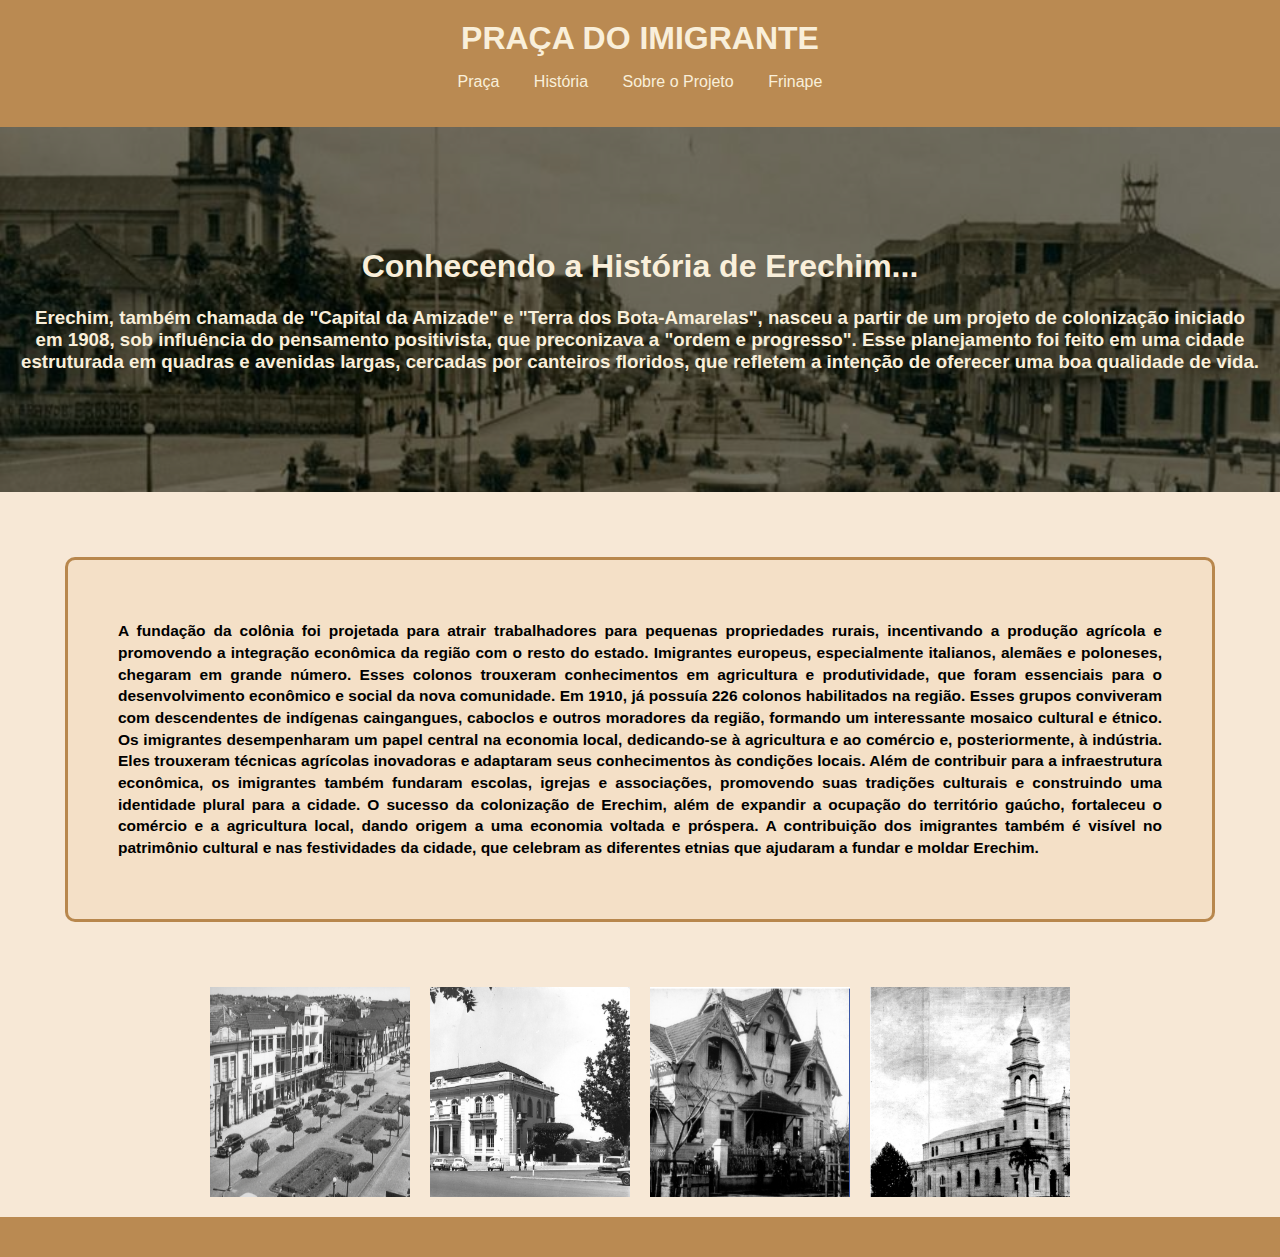
==== index.html @ 880820b0 "Add files via upload" ====
<!DOCTYPE html>
<html lang="pt-BR">

<head>
    <meta charset="UTF-8">
    <meta name="viewport" content="width=device-width, initial-scale=1.0">
    <link rel="stylesheet" href="index.css">
    <title>História de Erechim</title>
</head>

<body>
    <header>
        <div class="logo">PRAÇA DO IMIGRANTE</div>
        <nav>
            <ul>
                <li><a href="praca.html">Praça</a></li>
                <li><a href="index.html">História</a></li>
                <li><a href="projeto.html">Sobre o Projeto</a></li>
                <li><a href="frinape.html">Frinape</a></li>
            </ul>
        </nav>
    </header>

    <section class="hero">
        <h1>Conhecendo a História de Erechim...</h1>
        <h3>Erechim, também chamada de "Capital da Amizade" e "Terra dos Bota-Amarelas",
            nasceu a partir de um projeto de colonização iniciado em 1908, sob influência do
            pensamento positivista, que preconizava a "ordem e progresso". Esse planejamento
            foi feito em uma cidade estruturada em quadras e avenidas largas, cercadas por
            canteiros floridos, que refletem a intenção de oferecer uma boa qualidade de vida.</h3>
    </section>

    <section class="historia">
        <h4> 
            A fundação da colônia foi projetada para atrair trabalhadores para pequenas propriedades rurais,
            incentivando a produção agrícola e promovendo a integração econômica da região com o resto do estado.
            Imigrantes europeus, especialmente italianos, alemães e poloneses, chegaram em grande número.
            Esses colonos trouxeram conhecimentos em agricultura e produtividade, que foram essenciais para o
            desenvolvimento econômico e social da nova comunidade. Em 1910, já possuía 226 colonos habilitados na
            região. Esses grupos conviveram com descendentes de indígenas caingangues, caboclos e outros moradores da região,
            formando um interessante mosaico cultural e étnico. Os imigrantes desempenharam um papel central na economia
            local, dedicando-se à agricultura e ao comércio e, posteriormente, à indústria. Eles trouxeram técnicas
            agrícolas inovadoras e adaptaram seus conhecimentos às condições locais. Além de contribuir para a infraestrutura
            econômica, os imigrantes também fundaram escolas, igrejas e associações, promovendo suas tradições culturais e construindo
            uma identidade plural para a cidade. O sucesso da colonização de Erechim, além de expandir a ocupação do território gaúcho,
            fortaleceu o comércio e a agricultura local, dando origem a uma economia voltada e próspera. A contribuição dos
            imigrantes também é visível no patrimônio cultural e nas festividades da cidade, que celebram as diferentes etnias que ajudaram
            a fundar e moldar Erechim.
        </h4>
    </section>

    <div class="image-gallery">
        <img src="prefeitura.png" alt="Imagem 1">
        <img src="avenida.png" alt="Imagem 2">
        <img src="castelinho.png" alt="Imagem 3">
        <img src="igreja.png" alt="Imagem 3">
    </div>

    <footer>

    </footer>
</body>

</html>
---- index.css ----
/*Geral*/
body {
    font-family: Arial, sans-serif;
    margin: 0;
    padding: 0;
    color: #333;
    background-color: rgba(242, 218, 189, 0.614);
}

/*Cabeçalho*/
header {
    background-color: #9e5e16af;
    padding: 20px;
    text-align: center;
}

header .logo {
    font-size: 2em;
    font-weight: bold;
    color: rgb(249, 239, 218);
}

nav ul {
    list-style-type: none;
    padding: 0;
}

nav ul li {
    display: inline;
    margin: 0 15px;
}

nav a {
    text-decoration: none;
    color: #333;
    color: rgb(249, 239, 218);
}

nav a:hover {
    color: #ffdd9b;
}

/*Seção Hero*/
.hero {
    background: url('erechimantiga.jpg') no-repeat center center/cover;
    background-color: rgba(255, 234, 207, 0.8);
    color: rgb(249, 239, 218);
    text-align: center;
    padding: 100px 20px;
    position: relative;
}

.hero::before {
    content: "";
    position: absolute;
    top: 0;
    left: 0;
    right: 0;
    bottom: 0;
    background-color: rgba(0, 0, 0, 0.5);
    /* semi-transparent overlay */
    z-index: 1;
}

.hero h1, .hero h3, .stats {
    position: relative;
    z-index: 2;
}

.stats {
    display: flex;
    justify-content: space-around;
    margin: 20px 0;
}

.stats div {
    font-size: 1.2em;
}

/*Projeto*/
.historia {
    margin: 65px;
    padding: 20px; /* Espaço interno */
    border: 3px solid #9e5e16af;
    border-radius: 10px;
    background-color: rgba(242, 218, 189, 0.6);
}

h4 {
    font-size: 15.5px;
    color: rgb(0, 0, 0);
    padding: 20px 30px;
    text-align: justify;
    line-height: 1.4;
}

.image-gallery {
    display: flex;
    flex-wrap: wrap;
    justify-content: center;
    /* Centraliza as imagens horizontalmente */
    gap: 20px;
    /* Espaçamento entre as imagens */
    margin-top: 20px;
    /* Espaço acima das imagens */
}

.image-gallery img {
    width: 200px;
    /* Largura de cada imagem */
    height: auto;
    /* Mantém a proporção das imagens */
    margin-bottom: 20px;
}

/*Rodapé*/
footer {
    background-color: #9e5e16af;
    padding: 20px;
    text-align: center;
}
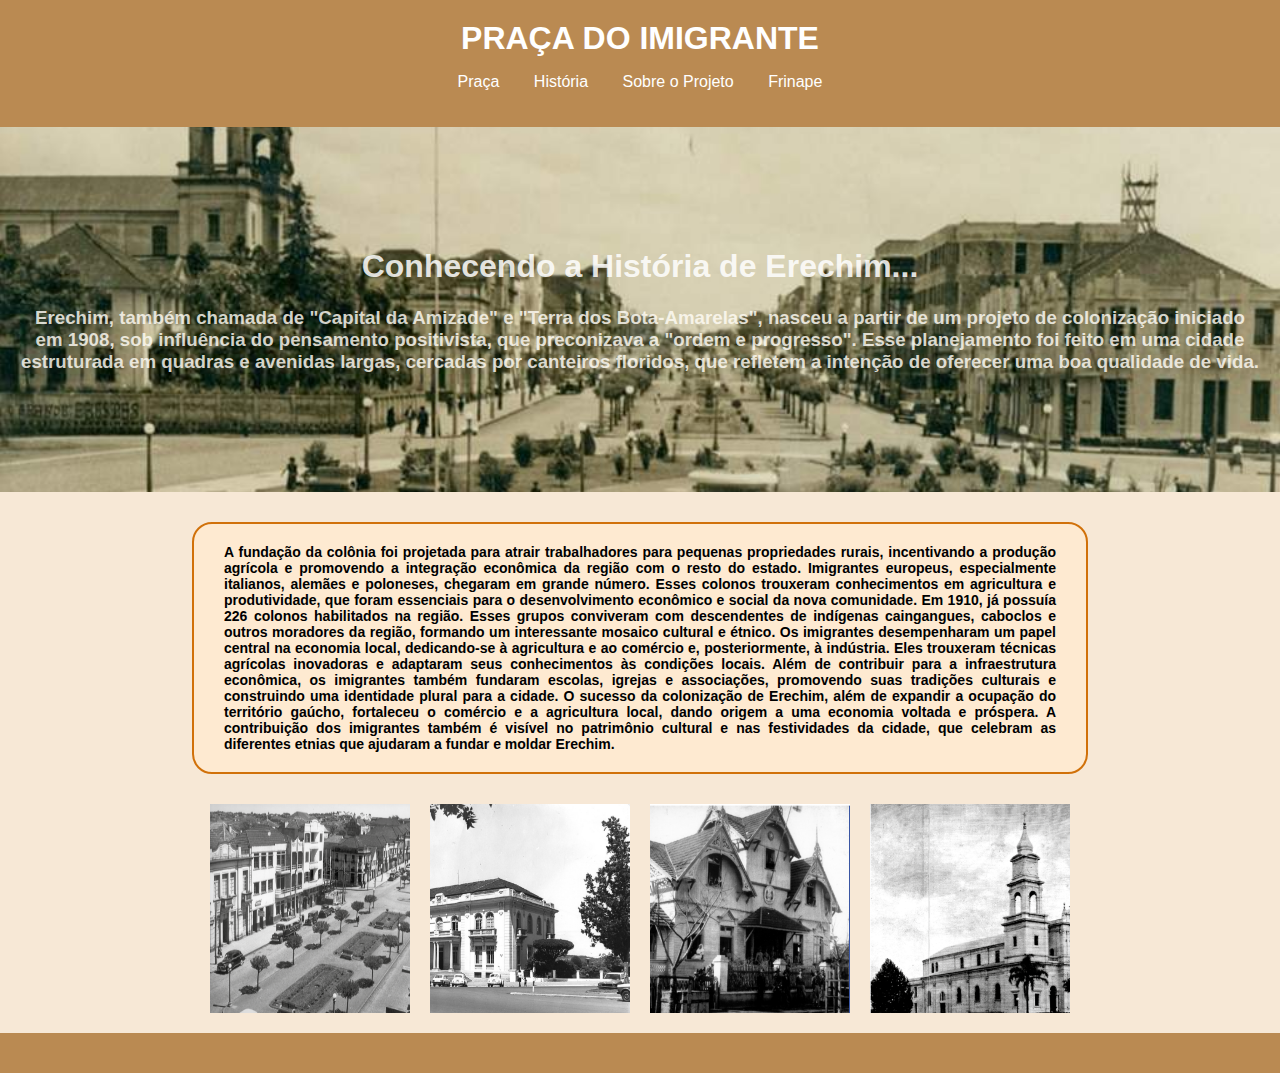
==== commit a8d9241b: "Add files via upload" ====
--- a/index.html
+++ b/index.html
@@ -1,13 +1,11 @@
 <!DOCTYPE html>
 <html lang="pt-BR">
-
 <head>
     <meta charset="UTF-8">
     <meta name="viewport" content="width=device-width, initial-scale=1.0">
     <link rel="stylesheet" href="index.css">
     <title>História de Erechim</title>
 </head>
-
 <body>
     <header>
         <div class="logo">PRAÇA DO IMIGRANTE</div>
@@ -20,7 +18,7 @@
             </ul>
         </nav>
     </header>
-
+    
     <section class="hero">
         <h1>Conhecendo a História de Erechim...</h1>
         <h3>Erechim, também chamada de "Capital da Amizade" e "Terra dos Bota-Amarelas",
@@ -49,16 +47,42 @@
         </h4>
     </section>
 
-    <div class="image-gallery">
-        <img src="prefeitura.png" alt="Imagem 1">
-        <img src="avenida.png" alt="Imagem 2">
-        <img src="castelinho.png" alt="Imagem 3">
-        <img src="igreja.png" alt="Imagem 3">
+      <div class="image-gallery">
+        <img src="prefeitura.png" alt="Imagem 1" data-description="<strong>Avenida Maurício Cardoso, 1953 </strong> -  Depois de uma série de pequenos incêndios
+        ocorridos no ano de 1929, três grandes incêndios na década de 1930 contribuíram para que o ciclo das construções
+        em madeira chegasse ao fim em Boa Vista.O primeiro destes fogaréus, em 1931, teve início no Cinema Avenida, destruindo 12 casas.
+        O segundo, no ano seguinte, destruiu 11 residências na Avenida José Bonifácio (hoje Avenida Maurício Cardoso).
+        O terceiro, em 1933, além de queimar cinco casas na mesma Avenida, deixou uma vítima fatal. A série de infortúnios provocou
+        questionamentos em relação à causa dos sinistros. Todas as edificações queimadas estavam seguradas, sendo os proprietários ressarcidos
+        pela Seguradora Livonius Ltda. A Avenida foi apelidada de Avenida Livonius.">
+        <img src="avenida.png" alt="Imagem 2" data-description="<strong>Prefeitura Municipal de Erechim, 1985</strong> - O andar térreo do prédio da Prefeitura Municipal
+        ostenta grades de ferro, tendo funcionado como
+        cadeia - casa prisional - entre 1932 e anos seguintes.">
+        <img src="castelinho.png" alt="Imagem 3" data-description="<strong> Castelinho: Local onde funcionava a Comissão de Terras</strong> - Na Revolução de
+        1923 transformou-se num hospital para atender os chimangos. Instalada, inicialmente, em
+        Erechim (hoje Getúlio Vargas), a sede da unidade foi
+        transferida a Paiol Grande (atual Erechim) em 1916,
+        no prédio que é conhecido
+        como Castelinho, construído entre 1912 e 1915.">
+        <img src="igreja.png" alt="Imagem 4" data-description="<strong>Igreja Matriz São José, década de 20</strong>  - A primeira construção religiosa
+        de Paiol Grande, em 1913, foi uma capela, erguida pelos esforços de Elisa Vacchi – líder da religião católica. Porém, conta Ducatti Netto,
+        em 1911 já havia sido celebrada pelo padre Alberto Scheumann, de Getúlio Vargas, a primeira missa do povoado, tendo como local uma
+        casa construída nas proximidades da estação ferroviária. Em 1919, foi criada a Paróquia de Erechim, concedendo a esta o padroeiro São José – que daria origem
+        ao nome da Catedral São José, sede de três grandes painéis, com 14 quadros da Via-Sacra e símbolos
+        em baixo-relevo, erigida durante os anos de 1969 e 1977">
     </div>
+    
+    <div id="description-box" class="description-box">
+        <span id="close-btn" class="close-btn">&times;</span>
+        <p id="description-text"></p>
+    </div>
+    
+   
+    <footer>
+      
+    </footer>
 
-    <footer>
-
-    </footer>
+    <!-- Link para o arquivo JS -->
+    <script src="index.js"></script>
 </body>
-
-</html>+</html>
--- a/index.css
+++ b/index.css
@@ -1,4 +1,3 @@
-/*Geral*/
 body {
     font-family: Arial, sans-serif;
     margin: 0;
@@ -7,7 +6,6 @@
     background-color: rgba(242, 218, 189, 0.614);
 }
 
-/*Cabeçalho*/
 header {
     background-color: #9e5e16af;
     padding: 20px;
@@ -17,7 +15,7 @@
 header .logo {
     font-size: 2em;
     font-weight: bold;
-    color: rgb(249, 239, 218);
+    color: white;
 }
 
 nav ul {
@@ -32,19 +30,18 @@
 
 nav a {
     text-decoration: none;
-    color: #333;
-    color: rgb(249, 239, 218);
+    color: #ffffff;
 }
 
-nav a:hover {
-    color: #ffdd9b;
+h3 {
+    color: rgba(255, 252, 245, 0.811);
+    text-align: center;
 }
 
-/*Seção Hero*/
 .hero {
     background: url('erechimantiga.jpg') no-repeat center center/cover;
-    background-color: rgba(255, 234, 207, 0.8);
-    color: rgb(249, 239, 218);
+    background-color: rgba(255, 249, 240, 0.845);
+    color: rgba(255, 255, 255, 0.856);
     text-align: center;
     padding: 100px 20px;
     position: relative;
@@ -57,12 +54,10 @@
     left: 0;
     right: 0;
     bottom: 0;
-    background-color: rgba(0, 0, 0, 0.5);
-    /* semi-transparent overlay */
     z-index: 1;
 }
 
-.hero h1, .hero h3, .stats {
+.hero h1, .hero .stats {
     position: relative;
     z-index: 2;
 }
@@ -77,45 +72,82 @@
     font-size: 1.2em;
 }
 
-/*Projeto*/
-.historia {
-    margin: 65px;
-    padding: 20px; /* Espaço interno */
-    border: 3px solid #9e5e16af;
-    border-radius: 10px;
-    background-color: rgba(242, 218, 189, 0.6);
+footer {
+    background-color: #9e5e16af;
+    padding: 20px;
+    text-align: center;
 }
 
 h4 {
-    font-size: 15.5px;
+    font-size: 14px;
     color: rgb(0, 0, 0);
+    border: 2px solid #d1710a;
+    border-radius: 20px; /* Borda arredondada */
     padding: 20px 30px;
-    text-align: justify;
-    line-height: 1.4;
+    text-align:justify;
+
+    /* Centralizar horizontalmente */
+    display: block;
+    margin: 30px auto; /* Centraliza horizontalmente e adiciona espaço acima */
+    width: 65%; /* Largura máxima */
+    background-color: rgba(255, 234, 207, 0.8); /* Fundo semitransparente */
 }
 
 .image-gallery {
     display: flex;
     flex-wrap: wrap;
-    justify-content: center;
-    /* Centraliza as imagens horizontalmente */
-    gap: 20px;
-    /* Espaçamento entre as imagens */
-    margin-top: 20px;
-    /* Espaço acima das imagens */
+    justify-content: center; /* Centraliza as imagens horizontalmente */
+    gap: 20px; /* Espaçamento entre as imagens */
+    margin-top: 20px; /* Espaço acima das imagens */
 }
 
 .image-gallery img {
-    width: 200px;
-    /* Largura de cada imagem */
-    height: auto;
-    /* Mantém a proporção das imagens */
+    width: 200px; /* Largura de cada imagem */
+    height: auto; /* Mantém a proporção das imagens */
     margin-bottom: 20px;
+    transition: transform 0.3s ease; /* Transição suave para a transformação */
 }
 
-/*Rodapé*/
-footer {
-    background-color: #9e5e16af;
+/* Efeito de zoom com hover (passar o mouse) */
+.image-gallery img:hover {
+    transform: scale(1.2); /* Aumenta a imagem para 120% */
+}
+
+.description-box {
+    display: none; /* Oculto por padrão */
+    position: fixed;
+    top: 0;
+    left: 0;
+    width: 100%;
+    height: 100%;
+    background-color: rgba(0, 0, 0, 0.7); /* Fundo semitransparente */
+    justify-content: center;
+    align-items: center;
+}
+
+.description-box p {
+    background-color: white;
     padding: 20px;
+    border-radius: 8px;
+    max-width: 400px;
     text-align: center;
-}+    position: relative; /* Necessário para o botão de fechar */
+}
+
+#description-text {
+    text-align: justify; /* Justifica o texto de descrição */
+    background-color: white;
+    padding: 20px;
+    border-radius: 8px;
+    max-width: 400px;
+}
+
+.close-btn {
+    position: absolute;
+    top: 10px;
+    right: 10px;
+    cursor: pointer;
+    font-size: 24px;
+    color: #333;
+}
+
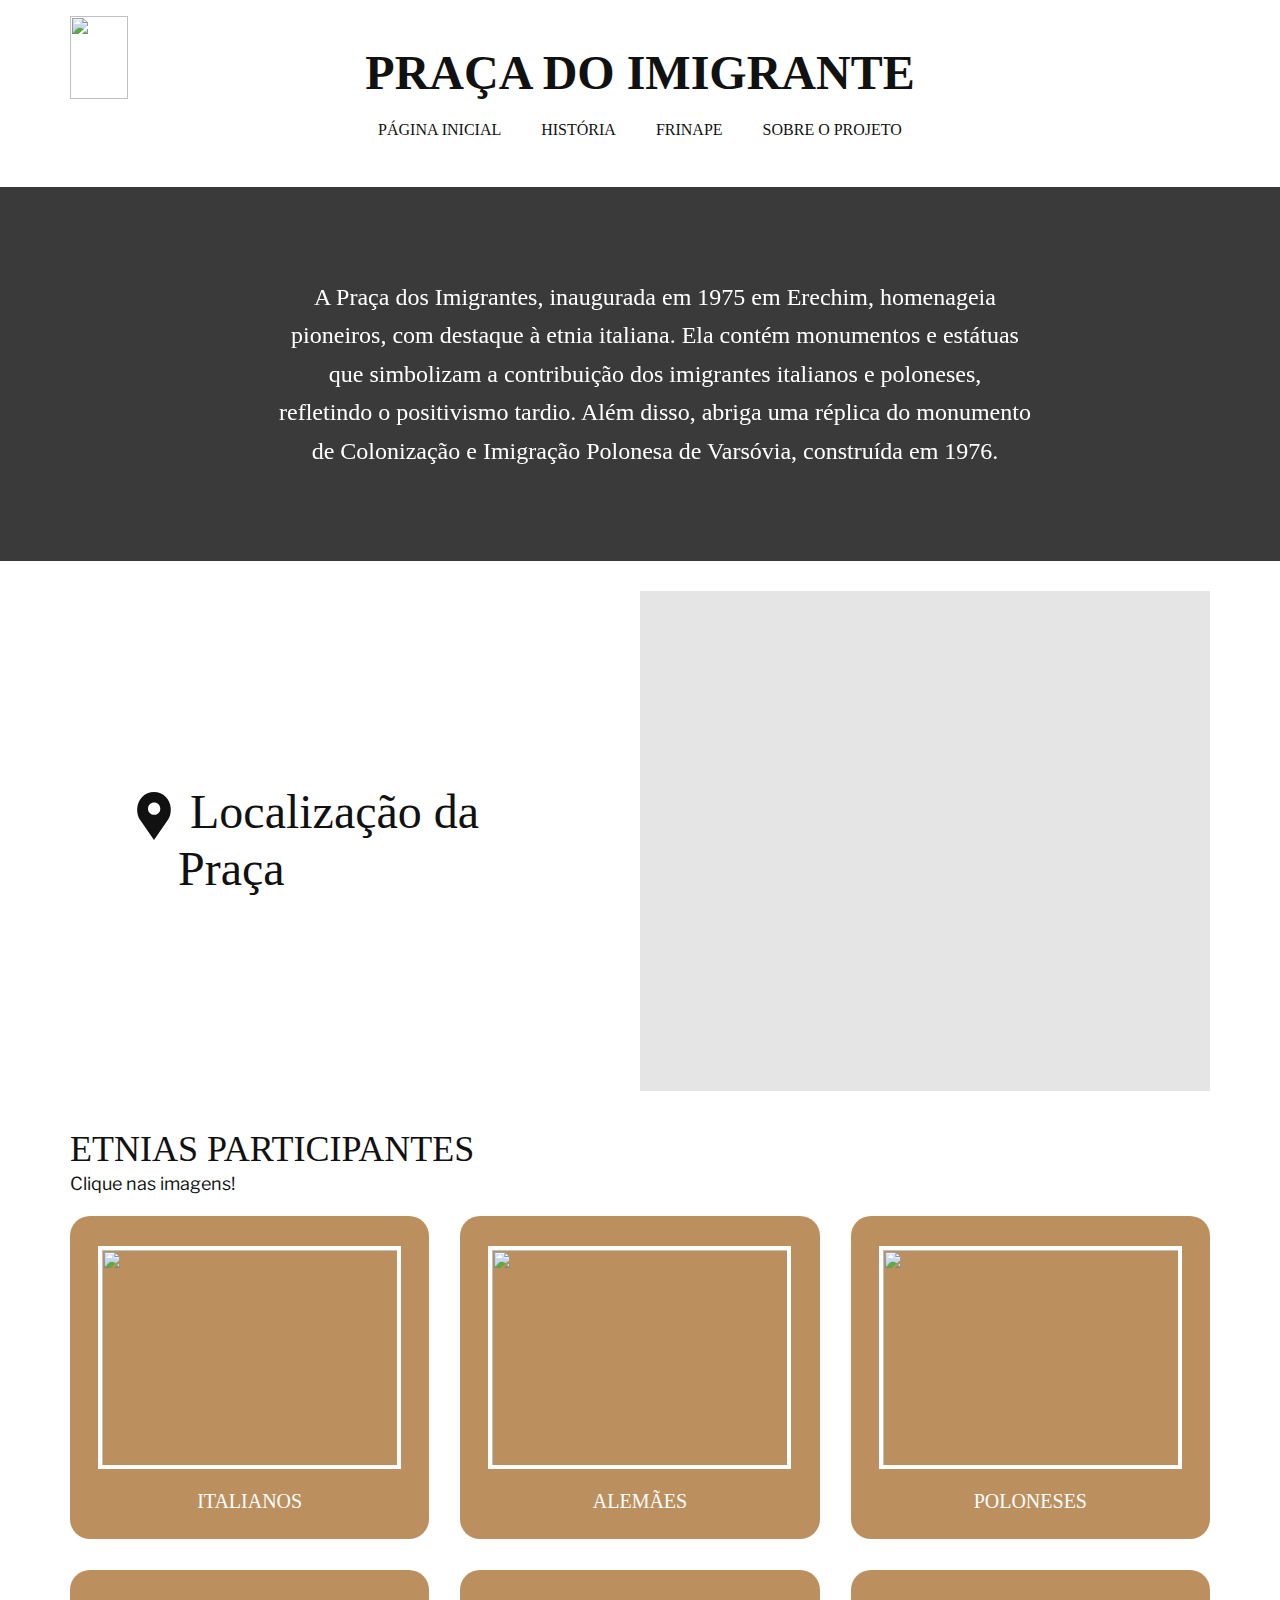
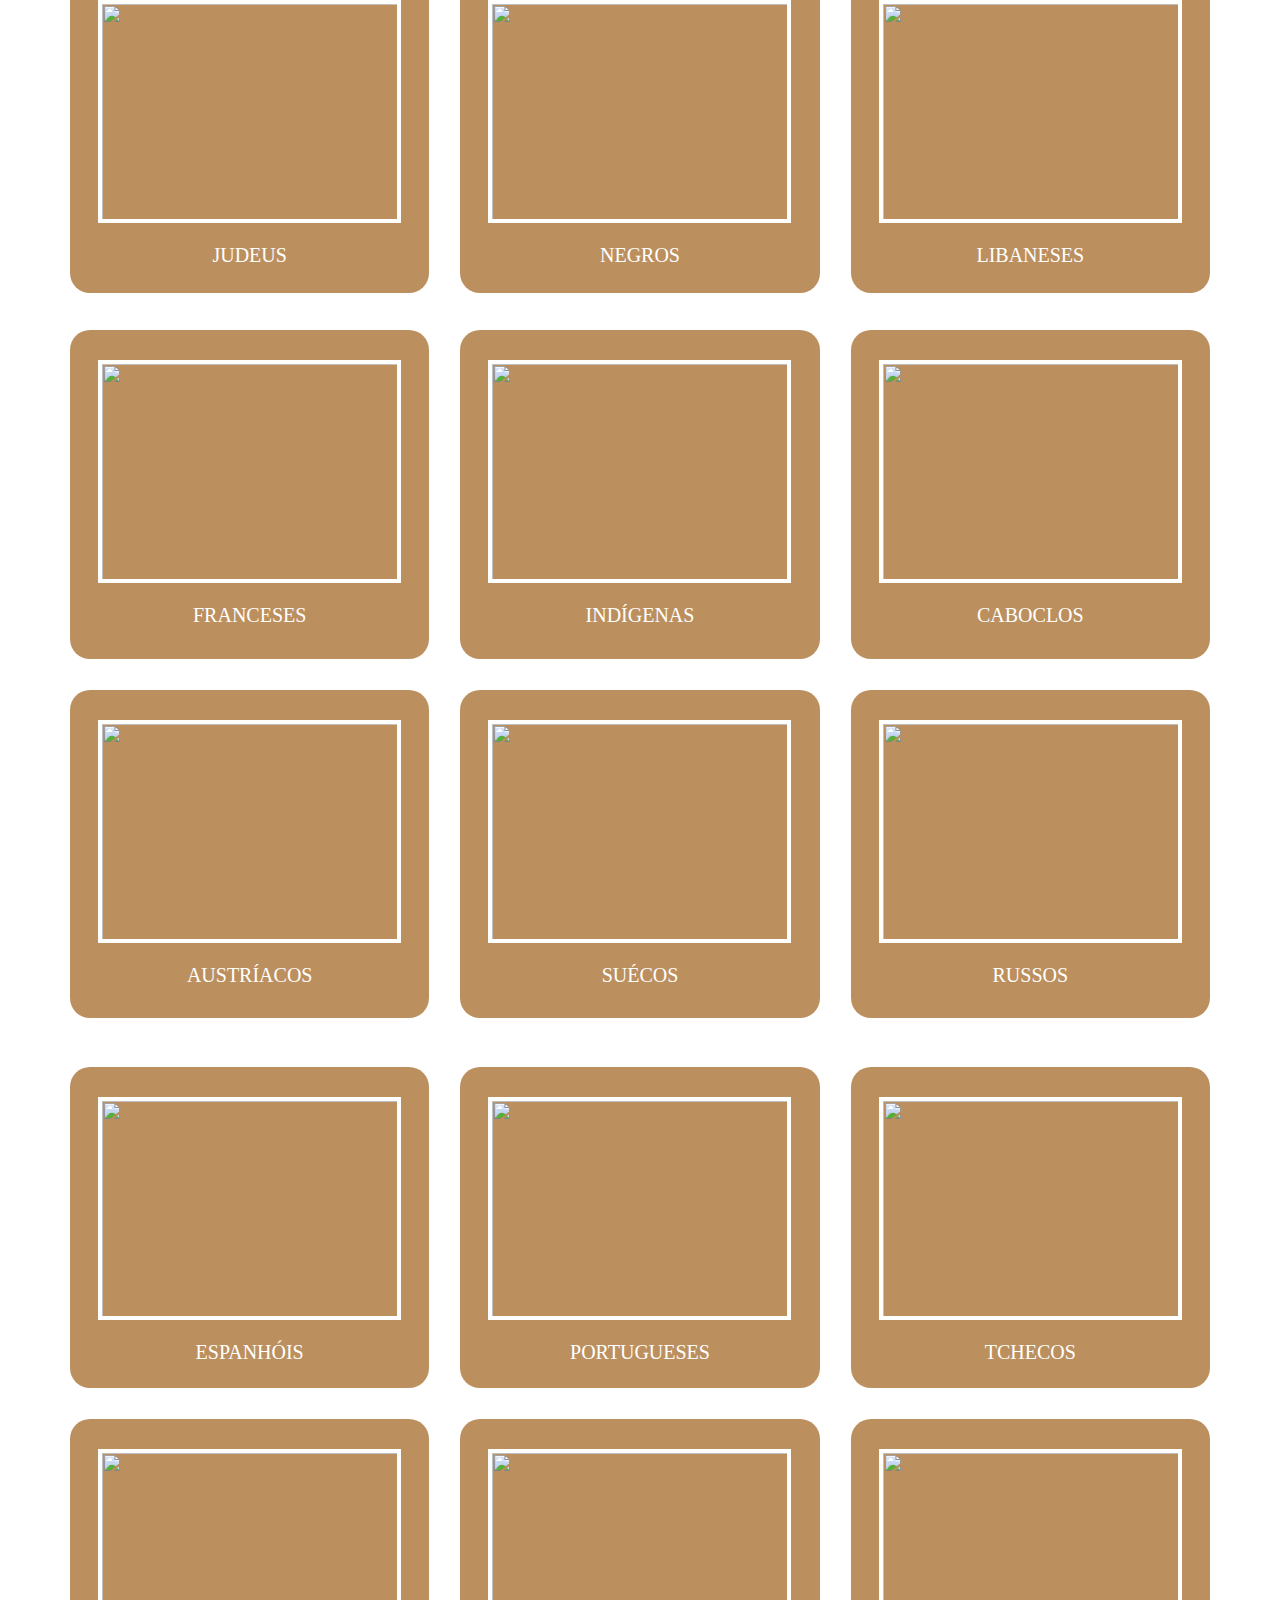
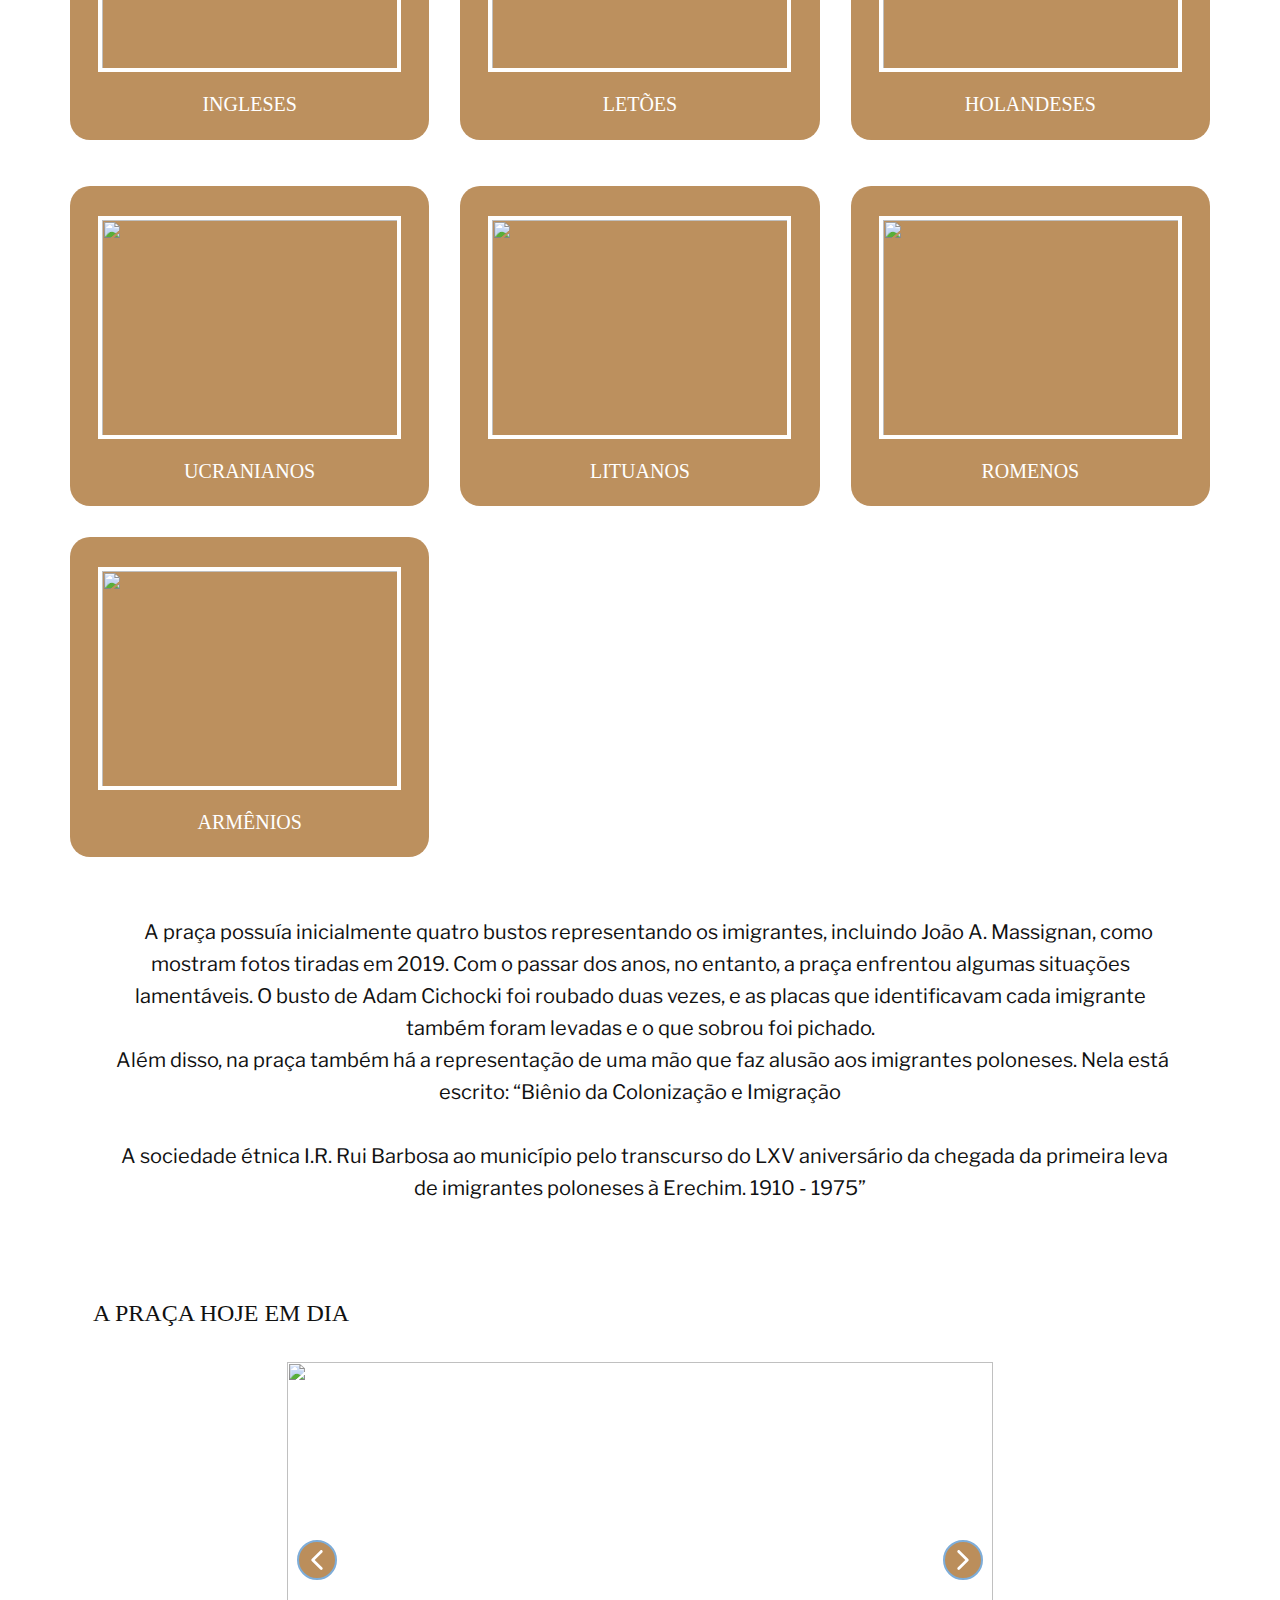
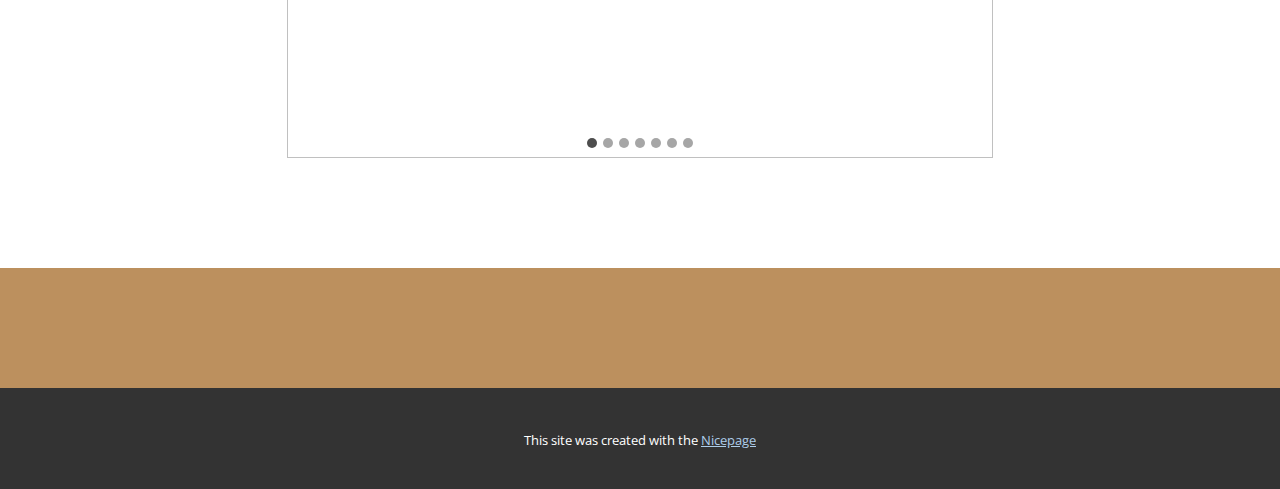
==== commit 524f91c2: "Add files via upload" ====
--- a/index.html
+++ b/index.html
@@ -1,88 +1,2727 @@
-<!DOCTYPE html>
-<html lang="pt-BR">
-<head>
-    <meta charset="UTF-8">
-    <meta name="viewport" content="width=device-width, initial-scale=1.0">
-    <link rel="stylesheet" href="index.css">
-    <title>História de Erechim</title>
-</head>
-<body>
-    <header>
-        <div class="logo">PRAÇA DO IMIGRANTE</div>
-        <nav>
-            <ul>
-                <li><a href="praca.html">Praça</a></li>
-                <li><a href="index.html">História</a></li>
-                <li><a href="projeto.html">Sobre o Projeto</a></li>
-                <li><a href="frinape.html">Frinape</a></li>
-            </ul>
-        </nav>
-    </header>
-    
-    <section class="hero">
-        <h1>Conhecendo a História de Erechim...</h1>
-        <h3>Erechim, também chamada de "Capital da Amizade" e "Terra dos Bota-Amarelas",
-            nasceu a partir de um projeto de colonização iniciado em 1908, sob influência do
-            pensamento positivista, que preconizava a "ordem e progresso". Esse planejamento
-            foi feito em uma cidade estruturada em quadras e avenidas largas, cercadas por
-            canteiros floridos, que refletem a intenção de oferecer uma boa qualidade de vida.</h3>
-    </section>
-
-    <section class="historia">
-        <h4> 
-            A fundação da colônia foi projetada para atrair trabalhadores para pequenas propriedades rurais,
-            incentivando a produção agrícola e promovendo a integração econômica da região com o resto do estado.
-            Imigrantes europeus, especialmente italianos, alemães e poloneses, chegaram em grande número.
-            Esses colonos trouxeram conhecimentos em agricultura e produtividade, que foram essenciais para o
-            desenvolvimento econômico e social da nova comunidade. Em 1910, já possuía 226 colonos habilitados na
-            região. Esses grupos conviveram com descendentes de indígenas caingangues, caboclos e outros moradores da região,
-            formando um interessante mosaico cultural e étnico. Os imigrantes desempenharam um papel central na economia
-            local, dedicando-se à agricultura e ao comércio e, posteriormente, à indústria. Eles trouxeram técnicas
-            agrícolas inovadoras e adaptaram seus conhecimentos às condições locais. Além de contribuir para a infraestrutura
-            econômica, os imigrantes também fundaram escolas, igrejas e associações, promovendo suas tradições culturais e construindo
-            uma identidade plural para a cidade. O sucesso da colonização de Erechim, além de expandir a ocupação do território gaúcho,
-            fortaleceu o comércio e a agricultura local, dando origem a uma economia voltada e próspera. A contribuição dos
-            imigrantes também é visível no patrimônio cultural e nas festividades da cidade, que celebram as diferentes etnias que ajudaram
-            a fundar e moldar Erechim.
-        </h4>
-    </section>
-
-      <div class="image-gallery">
-        <img src="prefeitura.png" alt="Imagem 1" data-description="<strong>Avenida Maurício Cardoso, 1953 </strong> -  Depois de uma série de pequenos incêndios
-        ocorridos no ano de 1929, três grandes incêndios na década de 1930 contribuíram para que o ciclo das construções
-        em madeira chegasse ao fim em Boa Vista.O primeiro destes fogaréus, em 1931, teve início no Cinema Avenida, destruindo 12 casas.
-        O segundo, no ano seguinte, destruiu 11 residências na Avenida José Bonifácio (hoje Avenida Maurício Cardoso).
-        O terceiro, em 1933, além de queimar cinco casas na mesma Avenida, deixou uma vítima fatal. A série de infortúnios provocou
-        questionamentos em relação à causa dos sinistros. Todas as edificações queimadas estavam seguradas, sendo os proprietários ressarcidos
-        pela Seguradora Livonius Ltda. A Avenida foi apelidada de Avenida Livonius.">
-        <img src="avenida.png" alt="Imagem 2" data-description="<strong>Prefeitura Municipal de Erechim, 1985</strong> - O andar térreo do prédio da Prefeitura Municipal
-        ostenta grades de ferro, tendo funcionado como
-        cadeia - casa prisional - entre 1932 e anos seguintes.">
-        <img src="castelinho.png" alt="Imagem 3" data-description="<strong> Castelinho: Local onde funcionava a Comissão de Terras</strong> - Na Revolução de
-        1923 transformou-se num hospital para atender os chimangos. Instalada, inicialmente, em
-        Erechim (hoje Getúlio Vargas), a sede da unidade foi
-        transferida a Paiol Grande (atual Erechim) em 1916,
-        no prédio que é conhecido
-        como Castelinho, construído entre 1912 e 1915.">
-        <img src="igreja.png" alt="Imagem 4" data-description="<strong>Igreja Matriz São José, década de 20</strong>  - A primeira construção religiosa
-        de Paiol Grande, em 1913, foi uma capela, erguida pelos esforços de Elisa Vacchi – líder da religião católica. Porém, conta Ducatti Netto,
-        em 1911 já havia sido celebrada pelo padre Alberto Scheumann, de Getúlio Vargas, a primeira missa do povoado, tendo como local uma
-        casa construída nas proximidades da estação ferroviária. Em 1919, foi criada a Paróquia de Erechim, concedendo a esta o padroeiro São José – que daria origem
-        ao nome da Catedral São José, sede de três grandes painéis, com 14 quadros da Via-Sacra e símbolos
-        em baixo-relevo, erigida durante os anos de 1969 e 1977">
-    </div>
-    
-    <div id="description-box" class="description-box">
-        <span id="close-btn" class="close-btn">&times;</span>
-        <p id="description-text"></p>
-    </div>
-    
-   
-    <footer>
-      
-    </footer>
-
-    <!-- Link para o arquivo JS -->
-    <script src="index.js"></script>
-</body>
-</html>
+<!DOCTYPE html>
+<html style="font-size: 16px;" lang="pt"><head>
+    <meta name="viewport" content="width=device-width, initial-scale=1.0">
+    <meta charset="utf-8">
+    <meta name="keywords" content="Exemplo de título, Perfeição de design">
+    <meta name="description" content="">
+    <title>Página Inicial</title>
+    <link rel="stylesheet" href="nicepage.css" media="screen">
+<link rel="stylesheet" href="index.css" media="screen">
+    <script class="u-script" type="text/javascript" src="jquery.js" defer=""></script>
+    <script class="u-script" type="text/javascript" src="nicepage.js" defer=""></script>
+    <meta name="generator" content="Nicepage 6.21.3, nicepage.com">
+    
+    <link id="u-theme-google-font" rel="stylesheet" href="https://fonts.googleapis.com/css?family=Roboto:100,100i,300,300i,400,400i,500,500i,700,700i,900,900i|Open+Sans:300,300i,400,400i,500,500i,600,600i,700,700i,800,800i">
+    <link id="u-page-google-font" rel="stylesheet" href="https://fonts.googleapis.com/css?family=Libre+Franklin:100,100i,200,200i,300,300i,400,400i,500,500i,600,600i,700,700i,800,800i,900,900i">
+    
+    
+    
+    
+    
+    
+    
+    
+    
+    
+    
+    
+    
+    
+    
+    
+    
+    
+    
+    
+    
+    
+    
+    
+    
+    
+    
+    
+    
+    
+    
+    
+    
+    
+    
+    
+    
+    
+    
+    
+    <script type="application/ld+json">{
+		"@context": "http://schema.org",
+		"@type": "Organization",
+		"name": ""
+}</script>
+    <meta name="theme-color" content="#478ac9">
+    <meta property="og:title" content="Página Inicial">
+    <meta property="og:type" content="website">
+  <meta data-intl-tel-input-cdn-path="intlTelInput/"></head>
+  <body data-home-page="Página-Inicial.html" data-home-page-title="Página Inicial" data-path-to-root="./" data-include-products="false" class="u-body u-xl-mode" data-lang="pt"><header class="u-clearfix u-header u-white" id="sec-0d98" data-animation-name="" data-animation-duration="0" data-animation-delay="0" data-animation-direction=""><div class="u-clearfix u-sheet u-sheet-1">
+        <p class="u-custom-font u-text u-text-default u-text-1">PRAÇA DO IMIGRANTE </p>
+        <img class="u-image u-image-contain u-image-default u-image-1" src="images/Logo-IFRS-preto-sem-fundo-Horizontal1.png" alt="" data-image-width="378" data-image-height="543">
+        <nav class="u-menu u-menu-one-level u-menu-1" data-responsive-from="MD">
+          <div class="menu-collapse u-custom-font" style="font-size: 1rem; letter-spacing: 0px; font-family: TTNorms-Medium;">
+            <a class="u-button-style u-custom-effect-duration u-custom-left-right-menu-spacing u-custom-padding-bottom u-custom-text-active-color u-custom-text-color u-custom-text-hover-color u-custom-text-shadow u-custom-top-bottom-menu-spacing u-hamburger-link u-nav-link u-text-active-palette-1-base u-text-hover-palette-2-base" href="#">
+              <svg class="u-svg-link" viewBox="0 0 24 24"><use xlink:href="#menu-hamburger"></use></svg>
+              <svg class="u-svg-content" version="1.1" id="menu-hamburger" viewBox="0 0 16 16" x="0px" y="0px" xmlns:xlink="http://www.w3.org/1999/xlink" xmlns="http://www.w3.org/2000/svg"><g><rect y="1" width="16" height="2"></rect><rect y="7" width="16" height="2"></rect><rect y="13" width="16" height="2"></rect>
+</g></svg>
+            </a>
+          </div>
+          <div class="u-custom-menu u-nav-container">
+            <ul class="u-custom-font u-nav u-unstyled u-nav-1"><li class="u-nav-item"><a class="u-button-style u-nav-link u-text-active-black u-text-body-color u-text-hover-custom-color-1" href="./" style="padding: 10px 20px;">PÁGINA INICIAL</a>
+</li><li class="u-nav-item"><a class="u-button-style u-nav-link u-text-active-black u-text-body-color u-text-hover-custom-color-1" href="Página-1.html" style="padding: 10px 20px;">HISTÓRIA</a>
+</li><li class="u-nav-item"><a class="u-button-style u-nav-link u-text-active-black u-text-body-color u-text-hover-custom-color-1" href="Página-2.html" style="padding: 10px 20px;">FRINAPE</a>
+</li><li class="u-nav-item"><a class="u-button-style u-nav-link u-text-active-black u-text-body-color u-text-hover-custom-color-1" href="Página-3.html" style="padding: 10px 20px;">SOBRE O PROJETO</a>
+</li></ul>
+          </div>
+          <div class="u-custom-menu u-nav-container-collapse">
+            <div class="u-black u-container-style u-inner-container-layout u-opacity u-opacity-95 u-sidenav">
+              <div class="u-inner-container-layout u-sidenav-overflow">
+                <div class="u-menu-close"></div>
+                <ul class="u-align-center u-nav u-popupmenu-items u-unstyled u-nav-2"><li class="u-nav-item"><a class="u-button-style u-nav-link" href="./">PÁGINA INICIAL</a>
+</li><li class="u-nav-item"><a class="u-button-style u-nav-link" href="Página-1.html">HISTÓRIA</a>
+</li><li class="u-nav-item"><a class="u-button-style u-nav-link" href="Página-2.html">FRINAPE</a>
+</li><li class="u-nav-item"><a class="u-button-style u-nav-link" href="Página-3.html">SOBRE O PROJETO</a>
+</li></ul>
+              </div>
+            </div>
+            <div class="u-black u-menu-overlay u-opacity u-opacity-70"></div>
+          </div>
+          <style class="menu-style">@media (max-width: 939px) {
+                    [data-responsive-from="MD"] .u-nav-container {
+                        display: none;
+                    }
+                    [data-responsive-from="MD"] .menu-collapse {
+                        display: block;
+                    }
+                }</style>
+        </nav>
+      </div></header>
+    <section class="u-align-center u-clearfix u-container-align-center u-custom-color-5 u-image u-shading u-section-1" id="sec-e02b" data-image-width="1500" data-image-height="1000">
+      <div class="u-clearfix u-sheet u-valign-middle u-sheet-1">
+        <p class="u-align-center u-custom-font u-large-text u-text u-text-variant u-text-1" data-animation-name="customAnimationIn" data-animation-duration="1000" data-animation-delay="0"> A Praça dos Imigrantes, inaugurada em 1975 em Erechim, homenageia<br>pioneiros, com destaque à etnia italiana. Ela contém monumentos e estátuas<br>que simbolizam a contribuição dos imigrantes italianos e poloneses,<br>refletindo o positivismo tardio. Além disso, abriga uma réplica do monumento<br>de Colonização e Imigração Polonesa de Varsóvia, construída em 1976.
+        </p>
+      </div>
+    </section>
+    <section class="u-clearfix u-white u-section-2" id="sec-2528">
+      <div class="u-clearfix u-sheet u-sheet-1">
+        <div class="data-layout-selected u-clearfix u-expanded-width u-layout-wrap u-layout-wrap-1">
+          <div class="u-layout">
+            <div class="u-layout-row">
+              <div class="u-container-align-left u-container-style u-layout-cell u-left-cell u-size-30 u-layout-cell-1">
+                <div class="u-container-layout u-valign-middle u-container-layout-1">
+                  <h2 class="u-align-left u-custom-font u-text u-text-1"><span class="u-icon"><svg class="u-svg-content" viewBox="0 0 54.757 54.757" x="0px" y="0px" style="width: 1em; height: 1em;"><path d="M40.94,5.617C37.318,1.995,32.502,0,27.38,0c-5.123,0-9.938,1.995-13.56,5.617c-6.703,6.702-7.536,19.312-1.804,26.952
+	L27.38,54.757L42.721,32.6C48.476,24.929,47.643,12.319,40.94,5.617z M27.557,26c-3.859,0-7-3.141-7-7s3.141-7,7-7s7,3.141,7,7
+	S31.416,26,27.557,26z"></path></svg></span>&nbsp;Localização da&nbsp; &nbsp; &nbsp; &nbsp; &nbsp; &nbsp; Praça 
+                  </h2>
+                </div>
+              </div>
+              <div class="u-container-style u-layout-cell u-right-cell u-size-30 u-layout-cell-2">
+                <div class="u-container-layout u-container-layout-2">
+                  <div class="u-expanded u-grey-10 u-hover-feature u-map u-map-1">
+                    <div class="embed-responsive">
+                      <iframe class="embed-responsive-item" src="https://www.google.com/maps/embed?pb=!1m18!1m12!1m3!1d2497.733642800317!2d-52.276786903303865!3d-27.628313015053408!2m3!1f0!2f0!3f0!3m2!1i1024!2i768!4f13.1!3m3!1m2!1s0x94e3147807548317%3A0x73de87c87196b2ec!2sR.%20Jos%C3%A9%20Giacomini%2C%2080%20-%20Centro%2C%20Erechim%20-%20RS%2C%2099700-440!5e0!3m2!1spt-BR!2sbr!4v1731317996494!5m2!1spt-BR!2sbr" data-map="[base64]"></iframe>
+                    </div>
+                  </div>
+                </div>
+              </div>
+            </div>
+          </div>
+        </div>
+        <p class="u-align-center-xs u-custom-font u-text u-text-default u-text-2">ETNIAS PARTICIPANTES</p>
+      </div>
+      
+    </section>
+    <section class="u-clearfix u-white u-section-3" id="sec-6681">
+      <div class="u-clearfix u-sheet u-sheet-1">
+        <p class="u-custom-font u-text u-text-default u-text-1">Clique nas imagens! </p>
+        <div class="u-expanded-width u-list u-list-1">
+          <div class="u-repeater u-repeater-1">
+            <div class="u-container-style u-custom-color-3 u-list-item u-radius-20 u-repeater-item u-shape-round u-video-cover u-list-item-1">
+              <div class="u-container-layout u-similar-container u-container-layout-1">
+                <img alt="" class="custom-expanded u-border-4 u-border-white u-dialog-link u-image u-image-default u-image-1" data-image-width="496" data-image-height="347" src="images/italiano.jpg" data-href="#sec-3e72">
+                <h5 class="u-align-center u-custom-font u-text u-text-default u-text-2">ITALIANOS </h5>
+              </div>
+            </div>
+            <div class="u-container-style u-custom-color-3 u-list-item u-radius-20 u-repeater-item u-shape-round u-video-cover u-list-item-2" data-href="#">
+              <div class="u-container-layout u-similar-container u-container-layout-2">
+                <img alt="" class="custom-expanded u-border-4 u-border-white u-dialog-link u-image u-image-default u-image-2" data-image-width="589" data-image-height="359" src="images/alemaes.jpg" data-href="#carousel_e54b">
+                <h5 class="u-align-center u-custom-font u-text u-text-default u-text-3">ALEMÃES</h5>
+              </div>
+            </div>
+            <div class="u-container-style u-custom-color-3 u-list-item u-radius-20 u-repeater-item u-shape-round u-video-cover u-list-item-3">
+              <div class="u-container-layout u-similar-container u-container-layout-3">
+                <img alt="" class="custom-expanded u-border-4 u-border-white u-dialog-link u-image u-image-default u-image-3" data-image-width="800" data-image-height="500" src="images/poloneses.jpg" data-href="#carousel_530c">
+                <h5 class="u-align-center u-custom-font u-text u-text-default u-text-4">POLONESES</h5>
+              </div>
+            </div>
+            <div class="u-container-style u-custom-color-3 u-list-item u-radius-20 u-repeater-item u-shape-round u-video-cover u-list-item-4">
+              <div class="u-container-layout u-similar-container u-container-layout-4">
+                <img alt="" class="custom-expanded u-border-4 u-border-white u-dialog-link u-image u-image-default u-image-4" data-image-width="473" data-image-height="344" src="images/judeus.jpg" data-href="#carousel_1677">
+                <h5 class="u-align-center u-custom-font u-text u-text-default u-text-5">JUDEUS</h5>
+              </div>
+            </div>
+            <div class="u-container-style u-custom-color-3 u-list-item u-radius-20 u-repeater-item u-shape-round u-video-cover u-list-item-5">
+              <div class="u-container-layout u-similar-container u-container-layout-5">
+                <img alt="" class="custom-expanded u-border-4 u-border-white u-dialog-link u-image u-image-default u-image-5" data-image-width="532" data-image-height="800" src="images/negros.jpg" data-href="#carousel_22ed">
+                <h5 class="u-align-center u-custom-font u-text u-text-default u-text-6">NEGROS</h5>
+              </div>
+            </div>
+            <div class="u-container-style u-custom-color-3 u-list-item u-radius-20 u-repeater-item u-shape-round u-video-cover u-list-item-6">
+              <div class="u-container-layout u-similar-container u-container-layout-6">
+                <img alt="" class="custom-expanded u-border-4 u-border-white u-dialog-link u-image u-image-default u-image-6" data-image-width="960" data-image-height="683" src="images/libaneses.jpg" data-href="#carousel_ad6b">
+                <h5 class="u-align-center u-custom-font u-text u-text-default u-text-7">LIBANESES</h5>
+              </div>
+            </div>
+          </div>
+        </div>
+      </div>
+    </section>
+    <section class="u-clearfix u-white u-section-4" id="carousel_c94e">
+      <div class="u-clearfix u-sheet u-sheet-1">
+        <div class="u-expanded-width u-list u-list-1">
+          <div class="u-repeater u-repeater-1">
+            <div class="u-container-style u-custom-color-3 u-list-item u-radius-20 u-repeater-item u-shape-round u-video-cover u-list-item-1">
+              <div class="u-container-layout u-similar-container u-container-layout-1">
+                <img alt="" class="custom-expanded u-border-4 u-border-white u-dialog-link u-image u-image-default u-image-1" data-image-width="720" data-image-height="400" src="images/96-Auguste-Bruel-e-famlia.jpg" data-href="#carousel_4b80">
+                <h5 class="u-align-center u-custom-font u-text u-text-default u-text-1">FRANCESES </h5>
+              </div>
+            </div>
+            <div class="u-container-style u-custom-color-3 u-list-item u-radius-20 u-repeater-item u-shape-round u-video-cover u-list-item-2" data-href="#">
+              <div class="u-container-layout u-similar-container u-container-layout-2">
+                <img alt="" class="custom-expanded u-border-4 u-border-white u-dialog-link u-image u-image-default u-image-2" data-image-width="250" data-image-height="163" src="images/indigenas.jpg" data-href="#carousel_fd5a">
+                <h5 class="u-align-center u-custom-font u-text u-text-default u-text-2">INDÍGENAS</h5>
+              </div>
+            </div>
+            <div class="u-container-style u-custom-color-3 u-list-item u-radius-20 u-repeater-item u-shape-round u-video-cover u-list-item-3">
+              <div class="u-container-layout u-similar-container u-container-layout-3">
+                <img alt="" class="custom-expanded u-border-4 u-border-white u-dialog-link u-image u-image-default u-image-3" data-image-width="850" data-image-height="598" src="images/caboclos.png" data-href="#carousel_a47c">
+                <h5 class="u-align-center u-custom-font u-text u-text-default u-text-3">CABOCLOS</h5>
+              </div>
+            </div>
+            <div class="u-container-style u-custom-color-3 u-list-item u-radius-20 u-repeater-item u-shape-round u-video-cover u-list-item-4">
+              <div class="u-container-layout u-similar-container u-container-layout-4">
+                <img alt="" class="custom-expanded u-border-4 u-border-white u-dialog-link u-image u-image-default u-image-4" data-image-width="919" data-image-height="718" src="images/austriacos.png" data-href="#carousel_fd04">
+                <h5 class="u-align-center u-custom-font u-text u-text-default u-text-4">AUSTRÍACOS</h5>
+              </div>
+            </div>
+            <div class="u-container-style u-custom-color-3 u-list-item u-radius-20 u-repeater-item u-shape-round u-video-cover u-list-item-5">
+              <div class="u-container-layout u-similar-container u-container-layout-5">
+                <img alt="" class="custom-expanded u-border-4 u-border-white u-dialog-link u-image u-image-default u-image-5" data-image-width="550" data-image-height="421" src="images/h0150n2.jpg" data-href="#carousel_5933">
+                <h5 class="u-align-center u-custom-font u-text u-text-default u-text-5">SUÉCOS</h5>
+              </div>
+            </div>
+            <div class="u-container-style u-custom-color-3 u-list-item u-radius-20 u-repeater-item u-shape-round u-video-cover u-list-item-6">
+              <div class="u-container-layout u-similar-container u-container-layout-6">
+                <img alt="" class="custom-expanded u-border-4 u-border-white u-dialog-link u-image u-image-default u-image-6" data-image-width="753" data-image-height="517" src="images/russos.png" data-href="#carousel_b09d">
+                <h5 class="u-align-center u-custom-font u-text u-text-default u-text-6">RUSSOS</h5>
+              </div>
+            </div>
+          </div>
+        </div>
+      </div>
+      
+      
+      
+      
+      
+    </section>
+    <section class="u-clearfix u-white u-section-5" id="sec-92ec">
+      <div class="u-clearfix u-sheet u-sheet-1">
+        <div class="u-expanded-width u-list u-list-1">
+          <div class="u-repeater u-repeater-1">
+            <div class="u-container-style u-custom-color-3 u-list-item u-radius-20 u-repeater-item u-shape-round u-video-cover u-list-item-1">
+              <div class="u-container-layout u-similar-container u-container-layout-1">
+                <img alt="" class="custom-expanded u-border-4 u-border-white u-dialog-link u-image u-image-default u-image-1" data-image-width="275" data-image-height="183" src="images/espanhois.jpg" data-href="#carousel_daaf">
+                <h5 class="u-align-center u-custom-font u-text u-text-default u-text-1">ESPANHÓIS</h5>
+              </div>
+            </div>
+            <div class="u-container-style u-custom-color-3 u-list-item u-radius-20 u-repeater-item u-shape-round u-video-cover u-list-item-2" data-href="#">
+              <div class="u-container-layout u-similar-container u-container-layout-2">
+                <img alt="" class="custom-expanded u-border-4 u-border-white u-dialog-link u-image u-image-default u-image-2" data-image-width="526" data-image-height="722" src="images/portugueses.png" data-href="#carousel_c3ed">
+                <h5 class="u-align-center u-custom-font u-text u-text-default u-text-2">PORTUGUESES</h5>
+              </div>
+            </div>
+            <div class="u-container-style u-custom-color-3 u-list-item u-radius-20 u-repeater-item u-shape-round u-video-cover u-list-item-3">
+              <div class="u-container-layout u-similar-container u-container-layout-3">
+                <img alt="" class="custom-expanded u-border-4 u-border-white u-dialog-link u-image u-image-default u-image-3" data-image-width="400" data-image-height="269" src="images/918396_832878_Bez_nazvu.jpg" data-href="#carousel_31fd">
+                <h5 class="u-align-center u-custom-font u-text u-text-default u-text-3">TCHECOS</h5>
+              </div>
+            </div>
+            <div class="u-container-style u-custom-color-3 u-list-item u-radius-20 u-repeater-item u-shape-round u-video-cover u-list-item-4">
+              <div class="u-container-layout u-similar-container u-container-layout-4">
+                <img alt="" class="custom-expanded u-border-4 u-border-white u-dialog-link u-image u-image-default u-image-4" data-image-width="2787" data-image-height="2188" src="images/british_immigrants_1908.jpg" data-href="#carousel_399a">
+                <h5 class="u-align-center u-custom-font u-text u-text-default u-text-4">INGLESES</h5>
+              </div>
+            </div>
+            <div class="u-container-style u-custom-color-3 u-list-item u-radius-20 u-repeater-item u-shape-round u-video-cover u-list-item-5">
+              <div class="u-container-layout u-similar-container u-container-layout-5">
+                <img alt="" class="custom-expanded u-border-4 u-border-white u-dialog-link u-image u-image-default u-image-5" data-image-width="1390" data-image-height="851" src="images/letoes.jpg" data-href="#carousel_da64">
+                <h5 class="u-align-center u-custom-font u-text u-text-default u-text-5">LETÕES</h5>
+              </div>
+            </div>
+            <div class="u-container-style u-custom-color-3 u-list-item u-radius-20 u-repeater-item u-shape-round u-video-cover u-list-item-6">
+              <div class="u-container-layout u-similar-container u-container-layout-6">
+                <img alt="" class="custom-expanded u-border-4 u-border-white u-dialog-link u-image u-image-default u-image-6" data-image-width="651" data-image-height="450" src="images/holandeses.png" data-href="#carousel_a038">
+                <h5 class="u-align-center u-custom-font u-text u-text-default u-text-6">HOLANDESES</h5>
+              </div>
+            </div>
+          </div>
+        </div>
+      </div>
+      
+      
+      
+      
+      
+    </section>
+    <section class="u-clearfix u-white u-section-6" id="carousel_a7e3">
+      <div class="u-clearfix u-sheet u-valign-bottom-lg u-valign-bottom-md u-valign-bottom-sm u-valign-bottom-xl u-sheet-1">
+        <div class="u-expanded-width u-list u-list-1">
+          <div class="u-repeater u-repeater-1">
+            <div class="u-container-style u-custom-color-3 u-custom-item u-list-item u-radius-20 u-repeater-item u-shape-round u-video-cover u-list-item-1">
+              <div class="u-container-layout u-similar-container u-container-layout-1">
+                <img alt="" class="custom-expanded u-border-4 u-border-white u-dialog-link u-image u-image-default u-image-1" data-image-width="281" data-image-height="179" src="images/ucranianos.jpg" data-href="#carousel_179f">
+                <h5 class="u-align-center u-custom-font u-text u-text-default u-text-1">UCRANIANOS</h5>
+              </div>
+            </div>
+            <div class="u-container-style u-custom-color-3 u-custom-item u-list-item u-radius-20 u-repeater-item u-shape-round u-video-cover u-list-item-2" data-href="#">
+              <div class="u-container-layout u-similar-container u-container-layout-2">
+                <img alt="" class="custom-expanded u-border-4 u-border-white u-dialog-link u-image u-image-default u-image-2" data-image-width="1427" data-image-height="1173" src="images/nc-23-03-2020-14-17.jpg" data-href="#carousel_e507">
+                <h5 class="u-align-center u-custom-font u-text u-text-default u-text-2">LITUANOS</h5>
+              </div>
+            </div>
+            <div class="u-container-style u-custom-color-3 u-custom-item u-list-item u-radius-20 u-repeater-item u-shape-round u-video-cover u-list-item-3">
+              <div class="u-container-layout u-similar-container u-container-layout-3">
+                <img alt="" class="custom-expanded u-border-4 u-border-white u-dialog-link u-image u-image-default u-image-3" data-image-width="1464" data-image-height="1216" src="images/Brazil_Romania_Locator.png" data-href="#carousel_13e5">
+                <h5 class="u-align-center u-custom-font u-text u-text-default u-text-3">ROMENOS</h5>
+              </div>
+            </div>
+            <div class="u-container-style u-custom-color-3 u-custom-item u-list-item u-radius-20 u-repeater-item u-shape-round u-video-cover u-list-item-4">
+              <div class="u-container-layout u-similar-container u-container-layout-4">
+                <img alt="" class="custom-expanded u-border-4 u-border-white u-dialog-link u-image u-image-default u-image-4" data-image-width="303" data-image-height="166" src="images/armenios.jpg" data-href="#carousel_dc71">
+                <h5 class="u-align-center u-custom-font u-text u-text-default u-text-4">ARMÊNIOS</h5>
+              </div>
+            </div>
+          </div>
+        </div>
+        <p class="u-align-center u-custom-font u-text u-text-5">&nbsp; &nbsp; ​A praça possuía inicialmente quatro bustos representando os imigrantes, incluindo João A. Massignan, como mostram fotos tiradas em 2019. Com o passar dos anos, no entanto, a praça enfrentou algumas situações lamentáveis. O busto de Adam Cichocki foi roubado duas vezes, e as placas que identificavam cada imigrante também foram levadas e o que sobrou foi pichado.<br>&nbsp;Além disso, na praça também há a representação de uma mão que faz alusão aos imigrantes poloneses. Nela está escrito: “Biênio da Colonização e Imigração<br>
+          <br>&nbsp; A sociedade étnica I.R. Rui Barbosa ao município pelo transcurso do LXV aniversário da chegada da primeira leva de imigrantes poloneses à Erechim.&nbsp;1910&nbsp;-&nbsp;1975”
+        </p>
+        <p class="u-custom-font u-text u-text-default u-text-6">A PRAÇA HOJE EM DIA </p>
+      </div>
+      
+      
+      
+    </section>
+    <section class="u-align-center u-clearfix u-container-align-center u-section-7" id="sec-ba09">
+      <div class="u-clearfix u-sheet u-sheet-1">
+        <div class="u-carousel u-gallery u-gallery-slider u-layout-carousel u-lightbox u-no-transition u-show-text-on-hover u-gallery-1" id="carousel-8c1b" data-interval="5000" data-u-ride="carousel">
+          <ol class="u-absolute-hcenter u-carousel-indicators u-carousel-indicators-1">
+            <li data-u-target="#carousel-8c1b" data-u-slide-to="0" class="u-active u-grey-70 u-shape-circle" style="width: 10px; height: 10px;"></li>
+            <li data-u-target="#carousel-8c1b" data-u-slide-to="1" class="u-grey-70 u-shape-circle" style="width: 10px; height: 10px;"></li>
+            <li data-u-target="#carousel-8c1b" data-u-slide-to="2" class="u-grey-70 u-shape-circle" style="width: 10px; height: 10px;"></li>
+            <li data-u-target="#carousel-8c1b" data-u-slide-to="3" class="u-grey-70 u-shape-circle" style="width: 10px; height: 10px;"></li>
+            <li data-u-target="#carousel-8c1b" data-u-slide-to="4" class="u-grey-70 u-shape-circle" style="width: 10px; height: 10px;"></li>
+            <li data-u-target="#carousel-8c1b" data-u-slide-to="5" class="u-grey-70 u-shape-circle" style="width: 10px; height: 10px;"></li>
+            <li data-u-target="#carousel-8c1b" data-u-slide-to="6" class="u-grey-70 u-shape-circle" style="width: 10px; height: 10px;"></li>
+          </ol>
+          <div class="u-carousel-inner u-gallery-inner" role="listbox">
+            <div class="u-active u-carousel-item u-effect-fade u-gallery-item u-carousel-item-1">
+              <div class="u-back-slide" data-image-width="1600" data-image-height="900">
+                <img class="u-back-image u-expanded" src="images/img8.jpg">
+              </div>
+              <div class="u-align-center u-over-slide u-shading u-valign-bottom u-over-slide-1">
+                <h3 class="u-gallery-heading">Sample Title</h3>
+                <p class="u-gallery-text">Sample Text</p>
+              </div>
+            </div>
+            <div class="u-carousel-item u-effect-fade u-gallery-item u-carousel-item-2">
+              <div class="u-back-slide">
+                <img class="u-back-image u-expanded" src="images/praca.jpg">
+              </div>
+              <div class="u-align-center u-over-slide u-shading u-valign-bottom u-over-slide-2"></div>
+              <style data-mode="XL" data-visited="true"></style>
+              <style data-mode="LG"></style>
+              <style data-mode="MD"></style>
+              <style data-mode="SM"></style>
+              <style data-mode="XS" data-visited="true"></style>
+            </div>
+            <div class="u-carousel-item u-effect-fade u-gallery-item u-carousel-item-3">
+              <div class="u-back-slide">
+                <img class="u-back-image u-expanded" src="images/img6.jpg">
+              </div>
+              <div class="u-align-center u-over-slide u-shading u-valign-bottom u-over-slide-3"></div>
+              <style data-mode="XL"></style>
+              <style data-mode="LG"></style>
+              <style data-mode="MD"></style>
+              <style data-mode="SM"></style>
+              <style data-mode="XS" data-visited="true"></style>
+            </div>
+            <div class="u-carousel-item u-effect-fade u-gallery-item u-carousel-item-4" data-image-width="900" data-image-height="1600">
+              <div class="u-back-slide" data-image-width="900" data-image-height="1600">
+                <img class="u-back-image u-expanded" src="images/img4.jpg">
+              </div>
+              <div class="u-align-center u-over-slide u-shading u-valign-bottom u-over-slide-4"></div>
+              <style data-mode="XL"></style>
+              <style data-mode="LG"></style>
+              <style data-mode="MD"></style>
+              <style data-mode="SM"></style>
+              <style data-mode="XS" data-visited="true"></style>
+            </div>
+            <div class="u-carousel-item u-effect-fade u-gallery-item u-carousel-item-5" data-image-width="900" data-image-height="1600">
+              <div class="u-back-slide">
+                <img class="u-back-image u-expanded" src="images/img5.jpg">
+              </div>
+              <div class="u-align-center u-over-slide u-shading u-valign-bottom u-over-slide-5"></div>
+              <style data-mode="XL"></style>
+              <style data-mode="LG"></style>
+              <style data-mode="MD"></style>
+              <style data-mode="SM"></style>
+              <style data-mode="XS" data-visited="true"></style>
+            </div>
+            <div class="u-carousel-item u-effect-fade u-gallery-item u-carousel-item-6" data-image-width="900" data-image-height="1600">
+              <div class="u-back-slide">
+                <img class="u-back-image u-expanded" src="images/img7.jpg">
+              </div>
+              <div class="u-align-center u-over-slide u-shading u-valign-bottom u-over-slide-6"></div>
+              <style data-mode="XL"></style>
+              <style data-mode="LG"></style>
+              <style data-mode="MD"></style>
+              <style data-mode="SM"></style>
+              <style data-mode="XS" data-visited="true"></style>
+            </div>
+            <div class="u-carousel-item u-effect-fade u-gallery-item u-carousel-item-7" data-image-width="1200" data-image-height="1600">
+              <div class="u-back-slide">
+                <img class="u-back-image u-expanded" src="images/img1.jpg">
+              </div>
+              <div class="u-align-center u-over-slide u-shading u-valign-bottom u-over-slide-7"></div>
+              <style data-mode="XL"></style>
+              <style data-mode="LG"></style>
+              <style data-mode="MD"></style>
+              <style data-mode="SM"></style>
+              <style data-mode="XS" data-visited="true"></style>
+            </div>
+          </div>
+          <a class="u-absolute-vcenter u-border-2 u-border-palette-1-base u-carousel-control u-carousel-control-prev u-custom-color-1 u-icon-circle u-opacity u-opacity-70 u-spacing-10 u-text-white u-carousel-control-1" href="#carousel-8c1b" role="button" data-u-slide="prev">
+            <span aria-hidden="true">
+              <svg viewBox="0 0 451.847 451.847"><path d="M97.141,225.92c0-8.095,3.091-16.192,9.259-22.366L300.689,9.27c12.359-12.359,32.397-12.359,44.751,0
+c12.354,12.354,12.354,32.388,0,44.748L173.525,225.92l171.903,171.909c12.354,12.354,12.354,32.391,0,44.744
+c-12.354,12.365-32.386,12.365-44.745,0l-194.29-194.281C100.226,242.115,97.141,234.018,97.141,225.92z"></path></svg>
+            </span>
+            <span class="sr-only">
+              <svg viewBox="0 0 451.847 451.847"><path d="M97.141,225.92c0-8.095,3.091-16.192,9.259-22.366L300.689,9.27c12.359-12.359,32.397-12.359,44.751,0
+c12.354,12.354,12.354,32.388,0,44.748L173.525,225.92l171.903,171.909c12.354,12.354,12.354,32.391,0,44.744
+c-12.354,12.365-32.386,12.365-44.745,0l-194.29-194.281C100.226,242.115,97.141,234.018,97.141,225.92z"></path></svg>
+            </span>
+          </a>
+          <a class="u-absolute-vcenter u-border-2 u-border-palette-1-base u-carousel-control u-carousel-control-next u-custom-color-1 u-icon-circle u-opacity u-opacity-70 u-spacing-10 u-text-white u-carousel-control-2" href="#carousel-8c1b" role="button" data-u-slide="next">
+            <span aria-hidden="true">
+              <svg viewBox="0 0 451.846 451.847"><path d="M345.441,248.292L151.154,442.573c-12.359,12.365-32.397,12.365-44.75,0c-12.354-12.354-12.354-32.391,0-44.744
+L278.318,225.92L106.409,54.017c-12.354-12.359-12.354-32.394,0-44.748c12.354-12.359,32.391-12.359,44.75,0l194.287,194.284
+c6.177,6.18,9.262,14.271,9.262,22.366C354.708,234.018,351.617,242.115,345.441,248.292z"></path></svg>
+            </span>
+            <span class="sr-only">
+              <svg viewBox="0 0 451.846 451.847"><path d="M345.441,248.292L151.154,442.573c-12.359,12.365-32.397,12.365-44.75,0c-12.354-12.354-12.354-32.391,0-44.744
+L278.318,225.92L106.409,54.017c-12.354-12.359-12.354-32.394,0-44.748c12.354-12.359,32.391-12.359,44.75,0l194.287,194.284
+c6.177,6.18,9.262,14.271,9.262,22.366C354.708,234.018,351.617,242.115,345.441,248.292z"></path></svg>
+            </span>
+          </a>
+        </div>
+      </div>
+    </section>
+    
+    
+    
+    
+    
+    
+    
+    
+    
+    
+    
+    
+    
+    
+    
+    
+    
+    
+    
+    
+    
+    
+    
+    
+    
+    
+    
+    
+    
+    
+    
+    
+    
+    
+    <footer class="u-align-center u-clearfix u-container-align-center u-custom-color-3 u-footer u-footer" id="sec-4bac"><div class="u-clearfix u-sheet u-sheet-1"></div></footer>
+    <section class="u-backlink u-clearfix u-grey-80">
+      <p class="u-text">
+        <span>This site was created with the </span>
+        <a class="u-link" href="https://nicepage.com/" target="_blank" rel="nofollow">
+          <span>Nicepage</span>
+        </a>
+      </p>
+    </section>
+  <section class="u-black u-clearfix u-container-style u-dialog-block u-opacity u-opacity-70 u-valign-middle u-dialog-section-11" id="sec-3e72">
+      <div class="u-align-center u-container-align-center u-container-style u-dialog u-radius u-shape-round u-white u-dialog-1">
+        <div class="u-container-layout u-container-layout-1">
+          <img class="u-border-5 u-border-custom-color-1 u-image u-image-round u-radius u-image-1" src="images/italiano.jpg" alt="" data-image-width="496" data-image-height="347">
+          <p class="u-custom-font u-text u-text-1"> Chegaram em grande número no final do século XIX e início do século XX, incentivados pelo governo brasileiro a ocuparem o sul do país. Eles estabeleceram comunidades agrícolas e influenciaram fortemente a economia, a arquitetura e a culinária local. Atílio Assoni, Bortolo Balvedi, João Massignan e João Carlon são alguns dos nomes que fizeram parte da imigração italiana, com destaque para suas contribuições no comércio, indústria e agricultura.</p>
+        </div><button class="u-dialog-close-button u-icon u-text-black u-icon-1"><svg class="u-svg-link" preserveAspectRatio="xMidYMin slice" viewBox="0 0 16 16" style=""><use xmlns:xlink="http://www.w3.org/1999/xlink" xlink:href="#svg-efe9"></use></svg><svg xmlns="http://www.w3.org/2000/svg" xmlns:xlink="http://www.w3.org/1999/xlink" version="1.1" xml:space="preserve" class="u-svg-content" viewBox="0 0 16 16" x="0px" y="0px" id="svg-efe9"><rect x="7" y="0" transform="matrix(0.7071 -0.7071 0.7071 0.7071 -3.3138 8.0002)" width="2" height="16"></rect><rect x="0" y="7" transform="matrix(0.7071 -0.7071 0.7071 0.7071 -3.3138 8.0002)" width="16" height="2"></rect></svg></button>
+      </div>
+    </section><style>.u-dialog-section-11 .u-dialog-1 {
+  width: 1007px;
+  min-height: 720px;
+  height: auto;
+  --radius: 30px;
+  margin: 60px calc(((100% - 1140px) / 2)  + 35px) 0 auto;
+}
+
+.u-dialog-section-11 .u-container-layout-1 {
+  padding: 9px 13px;
+}
+
+.u-dialog-section-11 .u-image-1 {
+  width: 964px;
+  height: 420px;
+  --radius: 20px;
+  margin: 35px auto 0;
+}
+
+.u-dialog-section-11 .u-text-1 {
+  font-family: TTNorms-Bold;
+  font-size: 1.25rem;
+  margin: 23px 34px 0;
+}
+
+.u-dialog-section-11 .u-icon-1 {
+  width: 22px;
+  height: 22px;
+  left: auto;
+  top: 17px;
+  position: absolute;
+  right: 22px;
+  padding: 0;
+}
+
+@media (max-width: 1199px) {
+  .u-dialog-section-11 .u-dialog-1 {
+    width: 940px;
+    margin-right: calc(((100% - 940px) / 2));
+  }
+
+  .u-dialog-section-11 .u-image-1 {
+    width: 915px;
+    height: 399px;
+  }
+
+  .u-dialog-section-11 .u-text-1 {
+    margin-left: 0;
+    margin-right: 0;
+  }
+}
+
+@media (max-width: 991px) {
+  .u-dialog-section-11 .u-dialog-1 {
+    width: 720px;
+    margin-right: calc(((100% - 720px) / 2));
+  }
+
+  .u-dialog-section-11 .u-image-1 {
+    width: 695px;
+    height: 303px;
+  }
+}
+
+@media (max-width: 767px) {
+  .u-dialog-section-11 .u-dialog-1 {
+    width: 540px;
+    margin-right: calc(((100% - 540px) / 2));
+  }
+
+  .u-dialog-section-11 .u-container-layout-1 {
+    padding-left: 10px;
+    padding-right: 10px;
+  }
+
+  .u-dialog-section-11 .u-image-1 {
+    width: 520px;
+    height: 227px;
+  }
+
+  .u-dialog-section-11 .u-text-1 {
+    font-size: 1rem;
+  }
+}
+
+@media (max-width: 575px) {
+  .u-dialog-section-11 .u-dialog-1 {
+    width: 340px;
+    margin-right: calc(((100% - 340px) / 2));
+  }
+
+  .u-dialog-section-11 .u-image-1 {
+    width: 320px;
+    height: 140px;
+  }
+}</style><section class="u-black u-clearfix u-container-style u-dialog-block u-opacity u-opacity-70 u-dialog-section-12" id="carousel_e54b">
+      <div class="u-align-center u-container-align-center u-container-style u-dialog u-radius u-shape-round u-white u-dialog-1">
+        <div class="u-container-layout u-container-layout-1">
+          <img class="u-border-5 u-border-custom-color-1 u-image u-image-round u-radius u-image-1" src="images/alemaes1.jpg" alt="" data-image-width="589" data-image-height="359">
+          <p class="u-custom-font u-text u-text-1"> Vieram em diferentes ondas migratórias no século XIX, também incentivados para trabalhar nas áreas rurais. Trouxeram consigo tradições culturais fortes e contribuíram para o desenvolvimento agrícola e industrial da região. Embora não haja registros específicos amplamente divulgados, muitos alemães se estabeleceram como agricultores, fundadores de indústrias e no comércio.</p>
+        </div><button class="u-dialog-close-button u-icon u-text-black u-icon-1"><svg class="u-svg-link" preserveAspectRatio="xMidYMin slice" viewBox="0 0 16 16" style=""><use xmlns:xlink="http://www.w3.org/1999/xlink" xlink:href="#svg-efe9"></use></svg><svg xmlns="http://www.w3.org/2000/svg" xmlns:xlink="http://www.w3.org/1999/xlink" version="1.1" xml:space="preserve" class="u-svg-content" viewBox="0 0 16 16" x="0px" y="0px" id="svg-efe9"><rect x="7" y="0" transform="matrix(0.7071 -0.7071 0.7071 0.7071 -3.3138 8.0002)" width="2" height="16"></rect><rect x="0" y="7" transform="matrix(0.7071 -0.7071 0.7071 0.7071 -3.3138 8.0002)" width="16" height="2"></rect></svg></button>
+      </div>
+    </section><style>.u-dialog-section-12 .u-dialog-1 {
+  width: 1007px;
+  min-height: 720px;
+  height: auto;
+  --radius: 30px;
+  margin: 60px calc(((100% - 1140px) / 2)  + 35px) 0 auto;
+}
+
+.u-dialog-section-12 .u-container-layout-1 {
+  padding: 9px 13px;
+}
+
+.u-dialog-section-12 .u-image-1 {
+  width: 964px;
+  height: 420px;
+  --radius: 20px;
+  margin: 35px auto 0;
+}
+
+.u-dialog-section-12 .u-text-1 {
+  font-family: TTNorms-Bold;
+  font-size: 1.25rem;
+  margin: 60px 34px 0;
+}
+
+.u-dialog-section-12 .u-icon-1 {
+  width: 22px;
+  height: 22px;
+  left: auto;
+  top: 17px;
+  position: absolute;
+  right: 22px;
+  padding: 0;
+}
+
+@media (max-width: 1199px) {
+  .u-dialog-section-12 .u-dialog-1 {
+    width: 940px;
+    margin-right: calc(((100% - 940px) / 2));
+  }
+
+  .u-dialog-section-12 .u-image-1 {
+    width: 915px;
+    height: 399px;
+  }
+
+  .u-dialog-section-12 .u-text-1 {
+    margin-left: 0;
+    margin-right: 0;
+  }
+}
+
+@media (max-width: 991px) {
+  .u-dialog-section-12 .u-dialog-1 {
+    width: 720px;
+    margin-right: calc(((100% - 720px) / 2));
+  }
+
+  .u-dialog-section-12 .u-image-1 {
+    width: 695px;
+    height: 303px;
+  }
+}
+
+@media (max-width: 767px) {
+  .u-dialog-section-12 .u-dialog-1 {
+    width: 540px;
+    margin-right: calc(((100% - 540px) / 2));
+  }
+
+  .u-dialog-section-12 .u-container-layout-1 {
+    padding-left: 10px;
+    padding-right: 10px;
+  }
+
+  .u-dialog-section-12 .u-image-1 {
+    width: 520px;
+    height: 227px;
+  }
+
+  .u-dialog-section-12 .u-text-1 {
+    font-size: 1rem;
+  }
+}
+
+@media (max-width: 575px) {
+  .u-dialog-section-12 .u-dialog-1 {
+    width: 340px;
+    margin-right: calc(((100% - 340px) / 2));
+  }
+
+  .u-dialog-section-12 .u-image-1 {
+    width: 320px;
+    height: 140px;
+  }
+}</style><section class="u-black u-clearfix u-container-style u-dialog-block u-opacity u-opacity-70 u-dialog-section-13" id="carousel_530c">
+      <div class="u-align-center u-container-style u-dialog u-radius u-shape-round u-white u-dialog-1">
+        <div class="u-container-layout u-container-layout-1">
+          <img class="u-border-5 u-border-custom-color-1 u-image u-image-round u-radius u-image-1" src="images/poloneses.jpg" alt="" data-image-width="800" data-image-height="500">
+          <p class="u-custom-font u-text u-text-1"> Chegaram no início do século XX, fixando-se como agricultores e comerciantes. Mantiveram vivas suas tradições religiosas e culturais, que enriqueceram a diversidade da cidade. Adam Chicocki foi um exemplo de pioneiro polonês, conhecido por sua participação em importantes iniciativas, como a Igreja Matriz São José e a Casa Polonesa, referência para a comunidade.</p>
+        </div><button class="u-dialog-close-button u-icon u-text-black u-icon-1"><svg class="u-svg-link" preserveAspectRatio="xMidYMin slice" viewBox="0 0 16 16" style=""><use xmlns:xlink="http://www.w3.org/1999/xlink" xlink:href="#svg-efe9"></use></svg><svg xmlns="http://www.w3.org/2000/svg" xmlns:xlink="http://www.w3.org/1999/xlink" version="1.1" xml:space="preserve" class="u-svg-content" viewBox="0 0 16 16" x="0px" y="0px" id="svg-efe9"><rect x="7" y="0" transform="matrix(0.7071 -0.7071 0.7071 0.7071 -3.3138 8.0002)" width="2" height="16"></rect><rect x="0" y="7" transform="matrix(0.7071 -0.7071 0.7071 0.7071 -3.3138 8.0002)" width="16" height="2"></rect></svg></button>
+      </div>
+    </section><style>.u-dialog-section-13 .u-dialog-1 {
+  width: 1007px;
+  min-height: 720px;
+  height: auto;
+  --radius: 30px;
+  margin: 60px calc(((100% - 1140px) / 2)  + 35px) 0 auto;
+}
+
+.u-dialog-section-13 .u-container-layout-1 {
+  padding: 9px 13px;
+}
+
+.u-dialog-section-13 .u-image-1 {
+  width: 964px;
+  height: 420px;
+  --radius: 20px;
+  margin: 35px auto 0;
+}
+
+.u-dialog-section-13 .u-text-1 {
+  font-family: TTNorms-Bold;
+  font-size: 1.25rem;
+  margin: 23px 34px 0;
+}
+
+.u-dialog-section-13 .u-icon-1 {
+  width: 22px;
+  height: 22px;
+  left: auto;
+  top: 17px;
+  position: absolute;
+  right: 22px;
+  padding: 0;
+}
+
+@media (max-width: 1199px) {
+  .u-dialog-section-13 .u-dialog-1 {
+    width: 940px;
+    margin-right: calc(((100% - 940px) / 2));
+  }
+
+  .u-dialog-section-13 .u-image-1 {
+    width: 915px;
+    height: 399px;
+  }
+
+  .u-dialog-section-13 .u-text-1 {
+    margin-left: 0;
+    margin-right: 0;
+  }
+}
+
+@media (max-width: 991px) {
+  .u-dialog-section-13 .u-dialog-1 {
+    width: 720px;
+    margin-right: calc(((100% - 720px) / 2));
+  }
+
+  .u-dialog-section-13 .u-image-1 {
+    width: 695px;
+    height: 303px;
+  }
+}
+
+@media (max-width: 767px) {
+  .u-dialog-section-13 .u-dialog-1 {
+    width: 540px;
+    margin-right: calc(((100% - 540px) / 2));
+  }
+
+  .u-dialog-section-13 .u-container-layout-1 {
+    padding-left: 10px;
+    padding-right: 10px;
+  }
+
+  .u-dialog-section-13 .u-image-1 {
+    width: 520px;
+    height: 227px;
+  }
+
+  .u-dialog-section-13 .u-text-1 {
+    font-size: 1rem;
+  }
+}
+
+@media (max-width: 575px) {
+  .u-dialog-section-13 .u-dialog-1 {
+    width: 340px;
+    margin-right: calc(((100% - 340px) / 2));
+  }
+
+  .u-dialog-section-13 .u-image-1 {
+    width: 320px;
+    height: 140px;
+  }
+}</style><section class="u-black u-clearfix u-container-style u-dialog-block u-opacity u-opacity-70 u-dialog-section-14" id="carousel_1677">
+      <div class="u-align-center u-container-style u-dialog u-radius u-shape-round u-white u-dialog-1">
+        <div class="u-container-layout u-container-layout-1">
+          <img class="u-border-5 u-border-custom-color-1 u-image u-image-round u-radius u-image-1" src="images/judeus.jpg" alt="" data-image-width="473" data-image-height="344">
+          <p class="u-custom-font u-text u-text-1"> A imigração judaica para Erechim aconteceu principalmente no início do século XX, com foco no comércio e serviços. Eles contribuíram com a diversidade religiosa e cultural da região, embora não haja registros amplamente divulgados de nomes específicos de pioneiros judeus.</p>
+        </div><button class="u-dialog-close-button u-icon u-text-black u-icon-1"><svg class="u-svg-link" preserveAspectRatio="xMidYMin slice" viewBox="0 0 16 16" style=""><use xmlns:xlink="http://www.w3.org/1999/xlink" xlink:href="#svg-efe9"></use></svg><svg xmlns="http://www.w3.org/2000/svg" xmlns:xlink="http://www.w3.org/1999/xlink" version="1.1" xml:space="preserve" class="u-svg-content" viewBox="0 0 16 16" x="0px" y="0px" id="svg-efe9"><rect x="7" y="0" transform="matrix(0.7071 -0.7071 0.7071 0.7071 -3.3138 8.0002)" width="2" height="16"></rect><rect x="0" y="7" transform="matrix(0.7071 -0.7071 0.7071 0.7071 -3.3138 8.0002)" width="16" height="2"></rect></svg></button>
+      </div>
+    </section><style>.u-dialog-section-14 .u-dialog-1 {
+  width: 1007px;
+  min-height: 720px;
+  height: auto;
+  --radius: 30px;
+  margin: 60px calc(((100% - 1140px) / 2)  + 35px) 0 auto;
+}
+
+.u-dialog-section-14 .u-container-layout-1 {
+  padding: 9px 13px;
+}
+
+.u-dialog-section-14 .u-image-1 {
+  width: 964px;
+  height: 420px;
+  --radius: 20px;
+  margin: 35px auto 0;
+}
+
+.u-dialog-section-14 .u-text-1 {
+  font-family: TTNorms-Bold;
+  font-size: 1.25rem;
+  margin: 23px 34px 0;
+}
+
+.u-dialog-section-14 .u-icon-1 {
+  width: 22px;
+  height: 22px;
+  left: auto;
+  top: 17px;
+  position: absolute;
+  right: 22px;
+  padding: 0;
+}
+
+@media (max-width: 1199px) {
+  .u-dialog-section-14 .u-dialog-1 {
+    width: 940px;
+    margin-right: calc(((100% - 940px) / 2));
+  }
+
+  .u-dialog-section-14 .u-image-1 {
+    width: 915px;
+    height: 399px;
+  }
+
+  .u-dialog-section-14 .u-text-1 {
+    margin-left: 0;
+    margin-right: 0;
+  }
+}
+
+@media (max-width: 991px) {
+  .u-dialog-section-14 .u-dialog-1 {
+    width: 720px;
+    margin-right: calc(((100% - 720px) / 2));
+  }
+
+  .u-dialog-section-14 .u-image-1 {
+    width: 695px;
+    height: 303px;
+  }
+}
+
+@media (max-width: 767px) {
+  .u-dialog-section-14 .u-dialog-1 {
+    width: 540px;
+    margin-right: calc(((100% - 540px) / 2));
+  }
+
+  .u-dialog-section-14 .u-container-layout-1 {
+    padding-left: 10px;
+    padding-right: 10px;
+  }
+
+  .u-dialog-section-14 .u-image-1 {
+    width: 520px;
+    height: 227px;
+  }
+
+  .u-dialog-section-14 .u-text-1 {
+    font-size: 1rem;
+  }
+}
+
+@media (max-width: 575px) {
+  .u-dialog-section-14 .u-dialog-1 {
+    width: 340px;
+    margin-right: calc(((100% - 340px) / 2));
+  }
+
+  .u-dialog-section-14 .u-image-1 {
+    width: 320px;
+    height: 140px;
+  }
+}</style><section class="u-black u-clearfix u-container-style u-dialog-block u-opacity u-opacity-70 u-dialog-section-15" id="carousel_22ed">
+      <div class="u-align-center u-container-align-center u-container-style u-dialog u-radius u-shape-round u-white u-dialog-1">
+        <div class="u-container-layout u-container-layout-1">
+          <img class="u-border-5 u-border-custom-color-1 u-image u-image-round u-radius u-image-1" src="images/negros.jpg" alt="" data-image-width="532" data-image-height="800">
+          <p class="u-custom-font u-text u-text-1"> Muitos negros chegaram como escravizados antes da abolição, mas também vieram em busca de oportunidades de trabalho após a libertação. Suas tradições culturais foram fundamentais para a identidade cultural e resistência histórica da cidade. Embora não haja registros amplamente conhecidos de pioneiros negros específicos, sua contribuição para a cultura local é significativa.</p>
+        </div><button class="u-dialog-close-button u-icon u-text-black u-icon-1"><svg class="u-svg-link" preserveAspectRatio="xMidYMin slice" viewBox="0 0 16 16" style=""><use xmlns:xlink="http://www.w3.org/1999/xlink" xlink:href="#svg-efe9"></use></svg><svg xmlns="http://www.w3.org/2000/svg" xmlns:xlink="http://www.w3.org/1999/xlink" version="1.1" xml:space="preserve" class="u-svg-content" viewBox="0 0 16 16" x="0px" y="0px" id="svg-efe9"><rect x="7" y="0" transform="matrix(0.7071 -0.7071 0.7071 0.7071 -3.3138 8.0002)" width="2" height="16"></rect><rect x="0" y="7" transform="matrix(0.7071 -0.7071 0.7071 0.7071 -3.3138 8.0002)" width="16" height="2"></rect></svg></button>
+      </div>
+    </section><style>.u-dialog-section-15 .u-dialog-1 {
+  width: 1007px;
+  min-height: 720px;
+  height: auto;
+  --radius: 30px;
+  margin: 60px calc(((100% - 1140px) / 2)  + 35px) 0 auto;
+}
+
+.u-dialog-section-15 .u-container-layout-1 {
+  padding: 9px 13px;
+}
+
+.u-dialog-section-15 .u-image-1 {
+  width: 964px;
+  height: 420px;
+  --radius: 20px;
+  margin: 35px auto 0;
+}
+
+.u-dialog-section-15 .u-text-1 {
+  font-family: TTNorms-Bold;
+  font-size: 1.25rem;
+  margin: 23px 34px 0;
+}
+
+.u-dialog-section-15 .u-icon-1 {
+  width: 22px;
+  height: 22px;
+  left: auto;
+  top: 17px;
+  position: absolute;
+  right: 22px;
+  padding: 0;
+}
+
+@media (max-width: 1199px) {
+  .u-dialog-section-15 .u-dialog-1 {
+    width: 940px;
+    margin-right: calc(((100% - 940px) / 2));
+  }
+
+  .u-dialog-section-15 .u-image-1 {
+    width: 915px;
+    height: 399px;
+  }
+
+  .u-dialog-section-15 .u-text-1 {
+    margin-left: 0;
+    margin-right: 0;
+  }
+}
+
+@media (max-width: 991px) {
+  .u-dialog-section-15 .u-dialog-1 {
+    width: 720px;
+    margin-right: calc(((100% - 720px) / 2));
+  }
+
+  .u-dialog-section-15 .u-image-1 {
+    width: 695px;
+    height: 303px;
+  }
+}
+
+@media (max-width: 767px) {
+  .u-dialog-section-15 .u-dialog-1 {
+    width: 540px;
+    margin-right: calc(((100% - 540px) / 2));
+  }
+
+  .u-dialog-section-15 .u-container-layout-1 {
+    padding-left: 10px;
+    padding-right: 10px;
+  }
+
+  .u-dialog-section-15 .u-image-1 {
+    width: 520px;
+    height: 227px;
+  }
+
+  .u-dialog-section-15 .u-text-1 {
+    font-size: 1rem;
+  }
+}
+
+@media (max-width: 575px) {
+  .u-dialog-section-15 .u-dialog-1 {
+    width: 340px;
+    margin-right: calc(((100% - 340px) / 2));
+  }
+
+  .u-dialog-section-15 .u-image-1 {
+    width: 320px;
+    height: 140px;
+  }
+}</style><section class="u-black u-clearfix u-container-style u-dialog-block u-opacity u-opacity-70 u-dialog-section-16" id="carousel_4b80">
+      <div class="u-align-center u-container-align-center u-container-style u-dialog u-radius u-shape-round u-white u-dialog-1">
+        <div class="u-container-layout u-container-layout-1">
+          <img class="u-border-5 u-border-custom-color-1 u-image u-image-round u-radius u-image-1" src="images/96-Auguste-Bruel-e-famlia.jpg" alt="" data-image-width="720" data-image-height="400">
+          <p class="u-custom-font u-text u-text-1"> A imigração francesa foi menos numerosa, mas influente, ocorrendo ao longo do início do século XX. Eles enriqueceram a cultura local nas áreas de culinária, religião e diversidade linguística. Embora a imigração francesa tenha sido pequena, sua contribuição cultural foi relevante.</p>
+        </div><button class="u-dialog-close-button u-icon u-text-black u-icon-1"><svg class="u-svg-link" preserveAspectRatio="xMidYMin slice" viewBox="0 0 16 16" style=""><use xmlns:xlink="http://www.w3.org/1999/xlink" xlink:href="#svg-efe9"></use></svg><svg xmlns="http://www.w3.org/2000/svg" xmlns:xlink="http://www.w3.org/1999/xlink" version="1.1" xml:space="preserve" class="u-svg-content" viewBox="0 0 16 16" x="0px" y="0px" id="svg-efe9"><rect x="7" y="0" transform="matrix(0.7071 -0.7071 0.7071 0.7071 -3.3138 8.0002)" width="2" height="16"></rect><rect x="0" y="7" transform="matrix(0.7071 -0.7071 0.7071 0.7071 -3.3138 8.0002)" width="16" height="2"></rect></svg></button>
+      </div>
+    </section><style>.u-dialog-section-16 .u-dialog-1 {
+  width: 1007px;
+  min-height: 720px;
+  height: auto;
+  --radius: 30px;
+  margin: 60px calc(((100% - 1140px) / 2)  + 35px) 0 auto;
+}
+
+.u-dialog-section-16 .u-container-layout-1 {
+  padding: 9px 13px;
+}
+
+.u-dialog-section-16 .u-image-1 {
+  width: 964px;
+  height: 420px;
+  --radius: 20px;
+  margin: 35px auto 0;
+}
+
+.u-dialog-section-16 .u-text-1 {
+  font-family: TTNorms-Bold;
+  font-size: 1.25rem;
+  margin: 23px 34px 0;
+}
+
+.u-dialog-section-16 .u-icon-1 {
+  width: 22px;
+  height: 22px;
+  left: auto;
+  top: 17px;
+  position: absolute;
+  right: 22px;
+  padding: 0;
+}
+
+@media (max-width: 1199px) {
+  .u-dialog-section-16 .u-dialog-1 {
+    width: 940px;
+    margin-right: calc(((100% - 940px) / 2));
+  }
+
+  .u-dialog-section-16 .u-image-1 {
+    width: 915px;
+    height: 399px;
+  }
+
+  .u-dialog-section-16 .u-text-1 {
+    margin-left: 0;
+    margin-right: 0;
+  }
+}
+
+@media (max-width: 991px) {
+  .u-dialog-section-16 .u-dialog-1 {
+    width: 720px;
+    margin-right: calc(((100% - 720px) / 2));
+  }
+
+  .u-dialog-section-16 .u-image-1 {
+    width: 695px;
+    height: 303px;
+  }
+}
+
+@media (max-width: 767px) {
+  .u-dialog-section-16 .u-dialog-1 {
+    width: 540px;
+    margin-right: calc(((100% - 540px) / 2));
+  }
+
+  .u-dialog-section-16 .u-container-layout-1 {
+    padding-left: 10px;
+    padding-right: 10px;
+  }
+
+  .u-dialog-section-16 .u-image-1 {
+    width: 520px;
+    height: 227px;
+  }
+
+  .u-dialog-section-16 .u-text-1 {
+    font-size: 1rem;
+  }
+}
+
+@media (max-width: 575px) {
+  .u-dialog-section-16 .u-dialog-1 {
+    width: 340px;
+    margin-right: calc(((100% - 340px) / 2));
+  }
+
+  .u-dialog-section-16 .u-image-1 {
+    width: 320px;
+    height: 140px;
+  }
+}</style><section class="u-black u-clearfix u-container-style u-dialog-block u-opacity u-opacity-70 u-dialog-section-17" id="carousel_ad6b">
+      <div class="u-align-center u-container-align-center u-container-style u-dialog u-radius u-shape-round u-white u-dialog-1">
+        <div class="u-container-layout u-container-layout-1">
+          <img class="u-border-5 u-border-custom-color-1 u-image u-image-round u-radius u-image-1" src="images/libaneses.jpg" alt="" data-image-width="960" data-image-height="683">
+          <p class="u-custom-font u-text u-text-1"> Começaram a chegar no início do século XX, com muitos se dedicando ao comércio. Suas contribuições incluem práticas culturais e familiares, além de elementos gastronômicos. Não há registros amplamente divulgados de nomes específicos de pioneiros libaneses.</p>
+        </div><button class="u-dialog-close-button u-icon u-text-black u-icon-1"><svg class="u-svg-link" preserveAspectRatio="xMidYMin slice" viewBox="0 0 16 16" style=""><use xmlns:xlink="http://www.w3.org/1999/xlink" xlink:href="#svg-efe9"></use></svg><svg xmlns="http://www.w3.org/2000/svg" xmlns:xlink="http://www.w3.org/1999/xlink" version="1.1" xml:space="preserve" class="u-svg-content" viewBox="0 0 16 16" x="0px" y="0px" id="svg-efe9"><rect x="7" y="0" transform="matrix(0.7071 -0.7071 0.7071 0.7071 -3.3138 8.0002)" width="2" height="16"></rect><rect x="0" y="7" transform="matrix(0.7071 -0.7071 0.7071 0.7071 -3.3138 8.0002)" width="16" height="2"></rect></svg></button>
+      </div>
+    </section><style>.u-dialog-section-17 .u-dialog-1 {
+  width: 1007px;
+  min-height: 720px;
+  height: auto;
+  --radius: 30px;
+  margin: 60px calc(((100% - 1140px) / 2)  + 35px) 0 auto;
+}
+
+.u-dialog-section-17 .u-container-layout-1 {
+  padding: 9px 13px;
+}
+
+.u-dialog-section-17 .u-image-1 {
+  width: 964px;
+  height: 420px;
+  --radius: 20px;
+  margin: 35px auto 0;
+}
+
+.u-dialog-section-17 .u-text-1 {
+  font-family: TTNorms-Bold;
+  font-size: 1.25rem;
+  margin: 23px 34px 0;
+}
+
+.u-dialog-section-17 .u-icon-1 {
+  width: 22px;
+  height: 22px;
+  left: auto;
+  top: 17px;
+  position: absolute;
+  right: 22px;
+  padding: 0;
+}
+
+@media (max-width: 1199px) {
+  .u-dialog-section-17 .u-dialog-1 {
+    width: 940px;
+    margin-right: calc(((100% - 940px) / 2));
+  }
+
+  .u-dialog-section-17 .u-image-1 {
+    width: 915px;
+    height: 399px;
+  }
+
+  .u-dialog-section-17 .u-text-1 {
+    margin-left: 0;
+    margin-right: 0;
+  }
+}
+
+@media (max-width: 991px) {
+  .u-dialog-section-17 .u-dialog-1 {
+    width: 720px;
+    margin-right: calc(((100% - 720px) / 2));
+  }
+
+  .u-dialog-section-17 .u-image-1 {
+    width: 695px;
+    height: 303px;
+  }
+}
+
+@media (max-width: 767px) {
+  .u-dialog-section-17 .u-dialog-1 {
+    width: 540px;
+    margin-right: calc(((100% - 540px) / 2));
+  }
+
+  .u-dialog-section-17 .u-container-layout-1 {
+    padding-left: 10px;
+    padding-right: 10px;
+  }
+
+  .u-dialog-section-17 .u-image-1 {
+    width: 520px;
+    height: 227px;
+  }
+
+  .u-dialog-section-17 .u-text-1 {
+    font-size: 1rem;
+  }
+}
+
+@media (max-width: 575px) {
+  .u-dialog-section-17 .u-dialog-1 {
+    width: 340px;
+    margin-right: calc(((100% - 340px) / 2));
+  }
+
+  .u-dialog-section-17 .u-image-1 {
+    width: 320px;
+    height: 140px;
+  }
+}</style><section class="u-black u-clearfix u-container-style u-dialog-block u-opacity u-opacity-70 u-dialog-section-18" id="carousel_fd5a">
+      <div class="u-align-center u-container-align-center u-container-style u-dialog u-radius u-shape-round u-white u-dialog-1">
+        <div class="u-container-layout u-container-layout-1">
+          <img class="u-border-5 u-border-custom-color-1 u-image u-image-round u-radius u-image-1" src="images/indigenas.jpg" alt="" data-image-width="250" data-image-height="163">
+          <p class="u-custom-font u-text u-text-1"> Já habitavam a região antes da chegada dos imigrantes, sendo parte essencial das raízes culturais e do conhecimento ecológico local. Não há registros específicos de nomes de indígenas pioneiros em Erechim, mas sua presença foi crucial para o desenvolvimento da cidade.</p>
+        </div><button class="u-dialog-close-button u-icon u-text-black u-icon-1"><svg class="u-svg-link" preserveAspectRatio="xMidYMin slice" viewBox="0 0 16 16" style=""><use xmlns:xlink="http://www.w3.org/1999/xlink" xlink:href="#svg-efe9"></use></svg><svg xmlns="http://www.w3.org/2000/svg" xmlns:xlink="http://www.w3.org/1999/xlink" version="1.1" xml:space="preserve" class="u-svg-content" viewBox="0 0 16 16" x="0px" y="0px" id="svg-efe9"><rect x="7" y="0" transform="matrix(0.7071 -0.7071 0.7071 0.7071 -3.3138 8.0002)" width="2" height="16"></rect><rect x="0" y="7" transform="matrix(0.7071 -0.7071 0.7071 0.7071 -3.3138 8.0002)" width="16" height="2"></rect></svg></button>
+      </div>
+    </section><style>.u-dialog-section-18 .u-dialog-1 {
+  width: 1007px;
+  min-height: 720px;
+  height: auto;
+  --radius: 30px;
+  margin: 60px calc(((100% - 1140px) / 2)  + 35px) 0 auto;
+}
+
+.u-dialog-section-18 .u-container-layout-1 {
+  padding: 9px 13px;
+}
+
+.u-dialog-section-18 .u-image-1 {
+  width: 964px;
+  height: 420px;
+  --radius: 20px;
+  margin: 35px auto 0;
+}
+
+.u-dialog-section-18 .u-text-1 {
+  font-family: TTNorms-Bold;
+  font-size: 1.25rem;
+  margin: 23px 34px 0;
+}
+
+.u-dialog-section-18 .u-icon-1 {
+  width: 22px;
+  height: 22px;
+  left: auto;
+  top: 17px;
+  position: absolute;
+  right: 22px;
+  padding: 0;
+}
+
+@media (max-width: 1199px) {
+  .u-dialog-section-18 .u-dialog-1 {
+    width: 940px;
+    margin-right: calc(((100% - 940px) / 2));
+  }
+
+  .u-dialog-section-18 .u-image-1 {
+    width: 915px;
+    height: 399px;
+  }
+
+  .u-dialog-section-18 .u-text-1 {
+    margin-left: 0;
+    margin-right: 0;
+  }
+}
+
+@media (max-width: 991px) {
+  .u-dialog-section-18 .u-dialog-1 {
+    width: 720px;
+    margin-right: calc(((100% - 720px) / 2));
+  }
+
+  .u-dialog-section-18 .u-image-1 {
+    width: 695px;
+    height: 303px;
+  }
+}
+
+@media (max-width: 767px) {
+  .u-dialog-section-18 .u-dialog-1 {
+    width: 540px;
+    margin-right: calc(((100% - 540px) / 2));
+  }
+
+  .u-dialog-section-18 .u-container-layout-1 {
+    padding-left: 10px;
+    padding-right: 10px;
+  }
+
+  .u-dialog-section-18 .u-image-1 {
+    width: 520px;
+    height: 227px;
+  }
+
+  .u-dialog-section-18 .u-text-1 {
+    font-size: 1rem;
+  }
+}
+
+@media (max-width: 575px) {
+  .u-dialog-section-18 .u-dialog-1 {
+    width: 340px;
+    margin-right: calc(((100% - 340px) / 2));
+  }
+
+  .u-dialog-section-18 .u-image-1 {
+    width: 320px;
+    height: 140px;
+  }
+}</style><section class="u-black u-clearfix u-container-style u-dialog-block u-opacity u-opacity-70 u-dialog-section-19" id="carousel_a47c">
+      <div class="u-align-center u-container-align-center u-container-style u-dialog u-radius u-shape-round u-white u-dialog-1">
+        <div class="u-container-layout u-container-layout-1">
+          <img class="u-border-5 u-border-custom-color-1 u-image u-image-round u-radius u-image-1" src="images/caboclos.png" alt="" data-image-width="850" data-image-height="598">
+          <p class="u-custom-font u-text u-text-1"> Representando a miscigenação entre indígenas e outros povos, os caboclos participaram na agricultura e na cultura popular local, reforçando a identidade regional. Não há registros amplamente conhecidos de pioneiros caboclos, mas eles desempenharam um papel importante na cultura regional.</p>
+        </div><button class="u-dialog-close-button u-icon u-text-black u-icon-1"><svg class="u-svg-link" preserveAspectRatio="xMidYMin slice" viewBox="0 0 16 16" style=""><use xmlns:xlink="http://www.w3.org/1999/xlink" xlink:href="#svg-efe9"></use></svg><svg xmlns="http://www.w3.org/2000/svg" xmlns:xlink="http://www.w3.org/1999/xlink" version="1.1" xml:space="preserve" class="u-svg-content" viewBox="0 0 16 16" x="0px" y="0px" id="svg-efe9"><rect x="7" y="0" transform="matrix(0.7071 -0.7071 0.7071 0.7071 -3.3138 8.0002)" width="2" height="16"></rect><rect x="0" y="7" transform="matrix(0.7071 -0.7071 0.7071 0.7071 -3.3138 8.0002)" width="16" height="2"></rect></svg></button>
+      </div>
+    </section><style>.u-dialog-section-19 .u-dialog-1 {
+  width: 1007px;
+  min-height: 720px;
+  height: auto;
+  --radius: 30px;
+  margin: 60px calc(((100% - 1140px) / 2)  + 35px) 0 auto;
+}
+
+.u-dialog-section-19 .u-container-layout-1 {
+  padding: 9px 13px;
+}
+
+.u-dialog-section-19 .u-image-1 {
+  width: 964px;
+  height: 420px;
+  --radius: 20px;
+  margin: 35px auto 0;
+}
+
+.u-dialog-section-19 .u-text-1 {
+  font-family: TTNorms-Bold;
+  font-size: 1.25rem;
+  margin: 23px 34px 0;
+}
+
+.u-dialog-section-19 .u-icon-1 {
+  width: 22px;
+  height: 22px;
+  left: auto;
+  top: 17px;
+  position: absolute;
+  right: 22px;
+  padding: 0;
+}
+
+@media (max-width: 1199px) {
+  .u-dialog-section-19 .u-dialog-1 {
+    width: 940px;
+    margin-right: calc(((100% - 940px) / 2));
+  }
+
+  .u-dialog-section-19 .u-image-1 {
+    width: 915px;
+    height: 399px;
+  }
+
+  .u-dialog-section-19 .u-text-1 {
+    margin-left: 0;
+    margin-right: 0;
+  }
+}
+
+@media (max-width: 991px) {
+  .u-dialog-section-19 .u-dialog-1 {
+    width: 720px;
+    margin-right: calc(((100% - 720px) / 2));
+  }
+
+  .u-dialog-section-19 .u-image-1 {
+    width: 695px;
+    height: 303px;
+  }
+}
+
+@media (max-width: 767px) {
+  .u-dialog-section-19 .u-dialog-1 {
+    width: 540px;
+    margin-right: calc(((100% - 540px) / 2));
+  }
+
+  .u-dialog-section-19 .u-container-layout-1 {
+    padding-left: 10px;
+    padding-right: 10px;
+  }
+
+  .u-dialog-section-19 .u-image-1 {
+    width: 520px;
+    height: 227px;
+  }
+
+  .u-dialog-section-19 .u-text-1 {
+    font-size: 1rem;
+  }
+}
+
+@media (max-width: 575px) {
+  .u-dialog-section-19 .u-dialog-1 {
+    width: 340px;
+    margin-right: calc(((100% - 340px) / 2));
+  }
+
+  .u-dialog-section-19 .u-image-1 {
+    width: 320px;
+    height: 140px;
+  }
+}</style><section class="u-black u-clearfix u-container-style u-dialog-block u-opacity u-opacity-70 u-dialog-section-20" id="carousel_fd04">
+      <div class="u-align-center u-container-align-center u-container-style u-dialog u-radius u-shape-round u-white u-dialog-1">
+        <div class="u-container-layout u-container-layout-1">
+          <img class="u-border-5 u-border-custom-color-1 u-image u-image-round u-radius u-image-1" src="images/austriacos.png" alt="" data-image-width="919" data-image-height="718">
+          <p class="u-custom-font u-text u-text-1"> Chegaram em pequenos grupos no início do século XX e contribuíram para a diversidade cultural e religiosa de Erechim, preservando tradições familiares. Embora não haja registros amplamente conhecidos de pioneiros austríacos, eles ajudaram a enriquecer a cidade com suas tradições culturais.</p>
+        </div><button class="u-dialog-close-button u-icon u-text-black u-icon-1"><svg class="u-svg-link" preserveAspectRatio="xMidYMin slice" viewBox="0 0 16 16" style=""><use xmlns:xlink="http://www.w3.org/1999/xlink" xlink:href="#svg-efe9"></use></svg><svg xmlns="http://www.w3.org/2000/svg" xmlns:xlink="http://www.w3.org/1999/xlink" version="1.1" xml:space="preserve" class="u-svg-content" viewBox="0 0 16 16" x="0px" y="0px" id="svg-efe9"><rect x="7" y="0" transform="matrix(0.7071 -0.7071 0.7071 0.7071 -3.3138 8.0002)" width="2" height="16"></rect><rect x="0" y="7" transform="matrix(0.7071 -0.7071 0.7071 0.7071 -3.3138 8.0002)" width="16" height="2"></rect></svg></button>
+      </div>
+    </section><style>.u-dialog-section-20 .u-dialog-1 {
+  width: 1007px;
+  min-height: 720px;
+  height: auto;
+  --radius: 30px;
+  margin: 60px calc(((100% - 1140px) / 2)  + 35px) 0 auto;
+}
+
+.u-dialog-section-20 .u-container-layout-1 {
+  padding: 9px 13px;
+}
+
+.u-dialog-section-20 .u-image-1 {
+  width: 964px;
+  height: 420px;
+  --radius: 20px;
+  margin: 35px auto 0;
+}
+
+.u-dialog-section-20 .u-text-1 {
+  font-family: TTNorms-Bold;
+  font-size: 1.25rem;
+  margin: 23px 34px 0;
+}
+
+.u-dialog-section-20 .u-icon-1 {
+  width: 22px;
+  height: 22px;
+  left: auto;
+  top: 17px;
+  position: absolute;
+  right: 22px;
+  padding: 0;
+}
+
+@media (max-width: 1199px) {
+  .u-dialog-section-20 .u-dialog-1 {
+    width: 940px;
+    margin-right: calc(((100% - 940px) / 2));
+  }
+
+  .u-dialog-section-20 .u-image-1 {
+    width: 915px;
+    height: 399px;
+  }
+
+  .u-dialog-section-20 .u-text-1 {
+    margin-left: 0;
+    margin-right: 0;
+  }
+}
+
+@media (max-width: 991px) {
+  .u-dialog-section-20 .u-dialog-1 {
+    width: 720px;
+    margin-right: calc(((100% - 720px) / 2));
+  }
+
+  .u-dialog-section-20 .u-image-1 {
+    width: 695px;
+    height: 303px;
+  }
+}
+
+@media (max-width: 767px) {
+  .u-dialog-section-20 .u-dialog-1 {
+    width: 540px;
+    margin-right: calc(((100% - 540px) / 2));
+  }
+
+  .u-dialog-section-20 .u-container-layout-1 {
+    padding-left: 10px;
+    padding-right: 10px;
+  }
+
+  .u-dialog-section-20 .u-image-1 {
+    width: 520px;
+    height: 227px;
+  }
+
+  .u-dialog-section-20 .u-text-1 {
+    font-size: 1rem;
+  }
+}
+
+@media (max-width: 575px) {
+  .u-dialog-section-20 .u-dialog-1 {
+    width: 340px;
+    margin-right: calc(((100% - 340px) / 2));
+  }
+
+  .u-dialog-section-20 .u-image-1 {
+    width: 320px;
+    height: 140px;
+  }
+}</style><section class="u-black u-clearfix u-container-style u-dialog-block u-opacity u-opacity-70 u-dialog-section-21" id="carousel_5933">
+      <div class="u-align-center u-container-align-center u-container-style u-dialog u-radius u-shape-round u-white u-dialog-1">
+        <div class="u-container-layout u-container-layout-1">
+          <img class="u-border-5 u-border-custom-color-1 u-image u-image-round u-radius u-image-1" src="images/h0150n2.jpg" alt="" data-image-width="550" data-image-height="421">
+          <p class="u-custom-font u-text u-text-1"> Vieram também no início do século XX em busca de melhores oportunidades de vida e ajudaram a moldar a multiculturalidade local, mantendo suas tradições e valores. Não há registros amplamente divulgados de nomes de pioneiros suecos, mas sua presença foi marcante.</p>
+        </div><button class="u-dialog-close-button u-icon u-text-black u-icon-1"><svg class="u-svg-link" preserveAspectRatio="xMidYMin slice" viewBox="0 0 16 16" style=""><use xmlns:xlink="http://www.w3.org/1999/xlink" xlink:href="#svg-efe9"></use></svg><svg xmlns="http://www.w3.org/2000/svg" xmlns:xlink="http://www.w3.org/1999/xlink" version="1.1" xml:space="preserve" class="u-svg-content" viewBox="0 0 16 16" x="0px" y="0px" id="svg-efe9"><rect x="7" y="0" transform="matrix(0.7071 -0.7071 0.7071 0.7071 -3.3138 8.0002)" width="2" height="16"></rect><rect x="0" y="7" transform="matrix(0.7071 -0.7071 0.7071 0.7071 -3.3138 8.0002)" width="16" height="2"></rect></svg></button>
+      </div>
+    </section><style>.u-dialog-section-21 .u-dialog-1 {
+  width: 1007px;
+  min-height: 720px;
+  height: auto;
+  --radius: 30px;
+  margin: 60px calc(((100% - 1140px) / 2)  + 35px) 0 auto;
+}
+
+.u-dialog-section-21 .u-container-layout-1 {
+  padding: 9px 13px;
+}
+
+.u-dialog-section-21 .u-image-1 {
+  width: 964px;
+  height: 420px;
+  --radius: 20px;
+  margin: 35px auto 0;
+}
+
+.u-dialog-section-21 .u-text-1 {
+  font-family: TTNorms-Bold;
+  font-size: 1.25rem;
+  margin: 23px 34px 0;
+}
+
+.u-dialog-section-21 .u-icon-1 {
+  width: 22px;
+  height: 22px;
+  left: auto;
+  top: 17px;
+  position: absolute;
+  right: 22px;
+  padding: 0;
+}
+
+@media (max-width: 1199px) {
+  .u-dialog-section-21 .u-dialog-1 {
+    width: 940px;
+    margin-right: calc(((100% - 940px) / 2));
+  }
+
+  .u-dialog-section-21 .u-image-1 {
+    width: 915px;
+    height: 399px;
+  }
+
+  .u-dialog-section-21 .u-text-1 {
+    margin-left: 0;
+    margin-right: 0;
+  }
+}
+
+@media (max-width: 991px) {
+  .u-dialog-section-21 .u-dialog-1 {
+    width: 720px;
+    margin-right: calc(((100% - 720px) / 2));
+  }
+
+  .u-dialog-section-21 .u-image-1 {
+    width: 695px;
+    height: 303px;
+  }
+}
+
+@media (max-width: 767px) {
+  .u-dialog-section-21 .u-dialog-1 {
+    width: 540px;
+    margin-right: calc(((100% - 540px) / 2));
+  }
+
+  .u-dialog-section-21 .u-container-layout-1 {
+    padding-left: 10px;
+    padding-right: 10px;
+  }
+
+  .u-dialog-section-21 .u-image-1 {
+    width: 520px;
+    height: 227px;
+  }
+
+  .u-dialog-section-21 .u-text-1 {
+    font-size: 1rem;
+  }
+}
+
+@media (max-width: 575px) {
+  .u-dialog-section-21 .u-dialog-1 {
+    width: 340px;
+    margin-right: calc(((100% - 340px) / 2));
+  }
+
+  .u-dialog-section-21 .u-image-1 {
+    width: 320px;
+    height: 140px;
+  }
+}</style><section class="u-black u-clearfix u-container-style u-dialog-block u-opacity u-opacity-70 u-dialog-section-22" id="carousel_b09d">
+      <div class="u-align-center u-container-align-center u-container-style u-dialog u-radius u-shape-round u-white u-dialog-1">
+        <div class="u-container-layout u-container-layout-1">
+          <img class="u-border-5 u-border-custom-color-1 u-image u-image-round u-radius u-image-1" src="images/russos.png" alt="" data-image-width="753" data-image-height="517">
+          <p class="u-custom-font u-text u-text-1"> Imigraram para Erechim no começo do século XX, se dedicando ao comércio e à agricultura. Trouxeram práticas religiosas e culturais, enriquecendo a vida comunitária. Embora não haja registros amplamente conhecidos de pioneiros russos, eles contribuíram para a diversidade cultural local.</p>
+        </div><button class="u-dialog-close-button u-icon u-text-black u-icon-1"><svg class="u-svg-link" preserveAspectRatio="xMidYMin slice" viewBox="0 0 16 16" style=""><use xmlns:xlink="http://www.w3.org/1999/xlink" xlink:href="#svg-efe9"></use></svg><svg xmlns="http://www.w3.org/2000/svg" xmlns:xlink="http://www.w3.org/1999/xlink" version="1.1" xml:space="preserve" class="u-svg-content" viewBox="0 0 16 16" x="0px" y="0px" id="svg-efe9"><rect x="7" y="0" transform="matrix(0.7071 -0.7071 0.7071 0.7071 -3.3138 8.0002)" width="2" height="16"></rect><rect x="0" y="7" transform="matrix(0.7071 -0.7071 0.7071 0.7071 -3.3138 8.0002)" width="16" height="2"></rect></svg></button>
+      </div>
+    </section><style>.u-dialog-section-22 .u-dialog-1 {
+  width: 1007px;
+  min-height: 720px;
+  height: auto;
+  --radius: 30px;
+  margin: 60px calc(((100% - 1140px) / 2)  + 35px) 0 auto;
+}
+
+.u-dialog-section-22 .u-container-layout-1 {
+  padding: 9px 13px;
+}
+
+.u-dialog-section-22 .u-image-1 {
+  width: 964px;
+  height: 420px;
+  --radius: 20px;
+  margin: 35px auto 0;
+}
+
+.u-dialog-section-22 .u-text-1 {
+  font-family: TTNorms-Bold;
+  font-size: 1.25rem;
+  margin: 23px 34px 0;
+}
+
+.u-dialog-section-22 .u-icon-1 {
+  width: 22px;
+  height: 22px;
+  left: auto;
+  top: 17px;
+  position: absolute;
+  right: 22px;
+  padding: 0;
+}
+
+@media (max-width: 1199px) {
+  .u-dialog-section-22 .u-dialog-1 {
+    width: 940px;
+    margin-right: calc(((100% - 940px) / 2));
+  }
+
+  .u-dialog-section-22 .u-image-1 {
+    width: 915px;
+    height: 399px;
+  }
+
+  .u-dialog-section-22 .u-text-1 {
+    margin-left: 0;
+    margin-right: 0;
+  }
+}
+
+@media (max-width: 991px) {
+  .u-dialog-section-22 .u-dialog-1 {
+    width: 720px;
+    margin-right: calc(((100% - 720px) / 2));
+  }
+
+  .u-dialog-section-22 .u-image-1 {
+    width: 695px;
+    height: 303px;
+  }
+}
+
+@media (max-width: 767px) {
+  .u-dialog-section-22 .u-dialog-1 {
+    width: 540px;
+    margin-right: calc(((100% - 540px) / 2));
+  }
+
+  .u-dialog-section-22 .u-container-layout-1 {
+    padding-left: 10px;
+    padding-right: 10px;
+  }
+
+  .u-dialog-section-22 .u-image-1 {
+    width: 520px;
+    height: 227px;
+  }
+
+  .u-dialog-section-22 .u-text-1 {
+    font-size: 1rem;
+  }
+}
+
+@media (max-width: 575px) {
+  .u-dialog-section-22 .u-dialog-1 {
+    width: 340px;
+    margin-right: calc(((100% - 340px) / 2));
+  }
+
+  .u-dialog-section-22 .u-image-1 {
+    width: 320px;
+    height: 140px;
+  }
+}</style><section class="u-black u-clearfix u-container-style u-dialog-block u-opacity u-opacity-70 u-dialog-section-23" id="carousel_daaf">
+      <div class="u-align-center u-container-align-center u-container-style u-dialog u-radius u-shape-round u-white u-dialog-1">
+        <div class="u-container-layout u-container-layout-1">
+          <img class="u-border-5 u-border-custom-color-1 u-image u-image-round u-radius u-image-1" src="images/espanhois.jpg" alt="" data-image-width="275" data-image-height="183">
+          <p class="u-custom-font u-text u-text-1"> A imigração espanhola ocorreu ao longo do século XX, com influência nas festas e danças típicas, além da culinária local. Não há registros amplamente conhecidos de nomes de pioneiros espanhóis em Erechim, mas sua contribuição cultural foi significativa.</p>
+        </div><button class="u-dialog-close-button u-icon u-text-black u-icon-1"><svg class="u-svg-link" preserveAspectRatio="xMidYMin slice" viewBox="0 0 16 16" style=""><use xmlns:xlink="http://www.w3.org/1999/xlink" xlink:href="#svg-efe9"></use></svg><svg xmlns="http://www.w3.org/2000/svg" xmlns:xlink="http://www.w3.org/1999/xlink" version="1.1" xml:space="preserve" class="u-svg-content" viewBox="0 0 16 16" x="0px" y="0px" id="svg-efe9"><rect x="7" y="0" transform="matrix(0.7071 -0.7071 0.7071 0.7071 -3.3138 8.0002)" width="2" height="16"></rect><rect x="0" y="7" transform="matrix(0.7071 -0.7071 0.7071 0.7071 -3.3138 8.0002)" width="16" height="2"></rect></svg></button>
+      </div>
+    </section><style>.u-dialog-section-23 .u-dialog-1 {
+  width: 1007px;
+  min-height: 720px;
+  height: auto;
+  --radius: 30px;
+  margin: 60px calc(((100% - 1140px) / 2)  + 35px) 0 auto;
+}
+
+.u-dialog-section-23 .u-container-layout-1 {
+  padding: 9px 13px;
+}
+
+.u-dialog-section-23 .u-image-1 {
+  width: 964px;
+  height: 420px;
+  --radius: 20px;
+  margin: 35px auto 0;
+}
+
+.u-dialog-section-23 .u-text-1 {
+  font-family: TTNorms-Bold;
+  font-size: 1.25rem;
+  margin: 23px 34px 0;
+}
+
+.u-dialog-section-23 .u-icon-1 {
+  width: 22px;
+  height: 22px;
+  left: auto;
+  top: 17px;
+  position: absolute;
+  right: 22px;
+  padding: 0;
+}
+
+@media (max-width: 1199px) {
+  .u-dialog-section-23 .u-dialog-1 {
+    width: 940px;
+    margin-right: calc(((100% - 940px) / 2));
+  }
+
+  .u-dialog-section-23 .u-image-1 {
+    width: 915px;
+    height: 399px;
+  }
+
+  .u-dialog-section-23 .u-text-1 {
+    margin-left: 0;
+    margin-right: 0;
+  }
+}
+
+@media (max-width: 991px) {
+  .u-dialog-section-23 .u-dialog-1 {
+    width: 720px;
+    margin-right: calc(((100% - 720px) / 2));
+  }
+
+  .u-dialog-section-23 .u-image-1 {
+    width: 695px;
+    height: 303px;
+  }
+}
+
+@media (max-width: 767px) {
+  .u-dialog-section-23 .u-dialog-1 {
+    width: 540px;
+    margin-right: calc(((100% - 540px) / 2));
+  }
+
+  .u-dialog-section-23 .u-container-layout-1 {
+    padding-left: 10px;
+    padding-right: 10px;
+  }
+
+  .u-dialog-section-23 .u-image-1 {
+    width: 520px;
+    height: 227px;
+  }
+
+  .u-dialog-section-23 .u-text-1 {
+    font-size: 1rem;
+  }
+}
+
+@media (max-width: 575px) {
+  .u-dialog-section-23 .u-dialog-1 {
+    width: 340px;
+    margin-right: calc(((100% - 340px) / 2));
+  }
+
+  .u-dialog-section-23 .u-image-1 {
+    width: 320px;
+    height: 140px;
+  }
+}</style><section class="u-black u-clearfix u-container-style u-dialog-block u-opacity u-opacity-70 u-dialog-section-24" id="carousel_c3ed">
+      <div class="u-align-center u-container-align-center u-container-style u-dialog u-radius u-shape-round u-white u-dialog-1">
+        <div class="u-container-layout u-container-layout-1">
+          <img class="u-border-5 u-border-custom-color-1 u-image u-image-round u-radius u-image-1" src="images/portugueses.png" alt="" data-image-width="526" data-image-height="722">
+          <p class="u-custom-font u-text u-text-1"> Estavam entre os primeiros imigrantes, devido à colonização portuguesa no Brasil, e influenciaram a religião, língua e cultura. Embora não haja registros amplamente divulgados de nomes de pioneiros portugueses específicos, sua presença foi fundamental para o estabelecimento de Erechim.</p>
+        </div><button class="u-dialog-close-button u-icon u-text-black u-icon-1"><svg class="u-svg-link" preserveAspectRatio="xMidYMin slice" viewBox="0 0 16 16" style=""><use xmlns:xlink="http://www.w3.org/1999/xlink" xlink:href="#svg-efe9"></use></svg><svg xmlns="http://www.w3.org/2000/svg" xmlns:xlink="http://www.w3.org/1999/xlink" version="1.1" xml:space="preserve" class="u-svg-content" viewBox="0 0 16 16" x="0px" y="0px" id="svg-efe9"><rect x="7" y="0" transform="matrix(0.7071 -0.7071 0.7071 0.7071 -3.3138 8.0002)" width="2" height="16"></rect><rect x="0" y="7" transform="matrix(0.7071 -0.7071 0.7071 0.7071 -3.3138 8.0002)" width="16" height="2"></rect></svg></button>
+      </div>
+    </section><style>.u-dialog-section-24 .u-dialog-1 {
+  width: 1007px;
+  min-height: 720px;
+  height: auto;
+  --radius: 30px;
+  margin: 60px calc(((100% - 1140px) / 2)  + 35px) 0 auto;
+}
+
+.u-dialog-section-24 .u-container-layout-1 {
+  padding: 9px 13px;
+}
+
+.u-dialog-section-24 .u-image-1 {
+  width: 964px;
+  height: 420px;
+  --radius: 20px;
+  margin: 35px auto 0;
+}
+
+.u-dialog-section-24 .u-text-1 {
+  font-family: TTNorms-Bold;
+  font-size: 1.25rem;
+  margin: 23px 34px 0;
+}
+
+.u-dialog-section-24 .u-icon-1 {
+  width: 22px;
+  height: 22px;
+  left: auto;
+  top: 17px;
+  position: absolute;
+  right: 22px;
+  padding: 0;
+}
+
+@media (max-width: 1199px) {
+  .u-dialog-section-24 .u-dialog-1 {
+    width: 940px;
+    margin-right: calc(((100% - 940px) / 2));
+  }
+
+  .u-dialog-section-24 .u-image-1 {
+    width: 915px;
+    height: 399px;
+  }
+
+  .u-dialog-section-24 .u-text-1 {
+    margin-left: 0;
+    margin-right: 0;
+  }
+}
+
+@media (max-width: 991px) {
+  .u-dialog-section-24 .u-dialog-1 {
+    width: 720px;
+    margin-right: calc(((100% - 720px) / 2));
+  }
+
+  .u-dialog-section-24 .u-image-1 {
+    width: 695px;
+    height: 303px;
+  }
+}
+
+@media (max-width: 767px) {
+  .u-dialog-section-24 .u-dialog-1 {
+    width: 540px;
+    margin-right: calc(((100% - 540px) / 2));
+  }
+
+  .u-dialog-section-24 .u-container-layout-1 {
+    padding-left: 10px;
+    padding-right: 10px;
+  }
+
+  .u-dialog-section-24 .u-image-1 {
+    width: 520px;
+    height: 227px;
+  }
+
+  .u-dialog-section-24 .u-text-1 {
+    font-size: 1rem;
+  }
+}
+
+@media (max-width: 575px) {
+  .u-dialog-section-24 .u-dialog-1 {
+    width: 340px;
+    margin-right: calc(((100% - 340px) / 2));
+  }
+
+  .u-dialog-section-24 .u-image-1 {
+    width: 320px;
+    height: 140px;
+  }
+}</style><section class="u-black u-clearfix u-container-style u-dialog-block u-opacity u-opacity-70 u-dialog-section-25" id="carousel_31fd">
+      <div class="u-align-center u-container-align-center u-container-style u-dialog u-radius u-shape-round u-white u-dialog-1">
+        <div class="u-container-layout u-container-layout-1">
+          <img class="u-border-5 u-border-custom-color-1 u-image u-image-round u-radius u-image-1" src="images/918396_832878_Bez_nazvu.jpg" alt="" data-image-width="400" data-image-height="269">
+          <p class="u-custom-font u-text u-text-1"> Chegaram no início do século XX, trazendo suas tradições religiosas e culturais, que fortaleceram a diversidade étnica e comunitária. Não há registros amplamente conhecidos de pioneiros tchecos em Erechim, mas sua contribuição para a cultura local foi significativa.</p>
+        </div><button class="u-dialog-close-button u-icon u-text-black u-icon-1"><svg class="u-svg-link" preserveAspectRatio="xMidYMin slice" viewBox="0 0 16 16" style=""><use xmlns:xlink="http://www.w3.org/1999/xlink" xlink:href="#svg-efe9"></use></svg><svg xmlns="http://www.w3.org/2000/svg" xmlns:xlink="http://www.w3.org/1999/xlink" version="1.1" xml:space="preserve" class="u-svg-content" viewBox="0 0 16 16" x="0px" y="0px" id="svg-efe9"><rect x="7" y="0" transform="matrix(0.7071 -0.7071 0.7071 0.7071 -3.3138 8.0002)" width="2" height="16"></rect><rect x="0" y="7" transform="matrix(0.7071 -0.7071 0.7071 0.7071 -3.3138 8.0002)" width="16" height="2"></rect></svg></button>
+      </div>
+    </section><style>.u-dialog-section-25 .u-dialog-1 {
+  width: 1007px;
+  min-height: 720px;
+  height: auto;
+  --radius: 30px;
+  margin: 60px calc(((100% - 1140px) / 2)  + 35px) 0 auto;
+}
+
+.u-dialog-section-25 .u-container-layout-1 {
+  padding: 9px 13px;
+}
+
+.u-dialog-section-25 .u-image-1 {
+  width: 964px;
+  height: 420px;
+  --radius: 20px;
+  margin: 35px auto 0;
+}
+
+.u-dialog-section-25 .u-text-1 {
+  font-family: TTNorms-Bold;
+  font-size: 1.25rem;
+  margin: 23px 34px 0;
+}
+
+.u-dialog-section-25 .u-icon-1 {
+  width: 22px;
+  height: 22px;
+  left: auto;
+  top: 17px;
+  position: absolute;
+  right: 22px;
+  padding: 0;
+}
+
+@media (max-width: 1199px) {
+  .u-dialog-section-25 .u-dialog-1 {
+    width: 940px;
+    margin-right: calc(((100% - 940px) / 2));
+  }
+
+  .u-dialog-section-25 .u-image-1 {
+    width: 915px;
+    height: 399px;
+  }
+
+  .u-dialog-section-25 .u-text-1 {
+    margin-left: 0;
+    margin-right: 0;
+  }
+}
+
+@media (max-width: 991px) {
+  .u-dialog-section-25 .u-dialog-1 {
+    width: 720px;
+    margin-right: calc(((100% - 720px) / 2));
+  }
+
+  .u-dialog-section-25 .u-image-1 {
+    width: 695px;
+    height: 303px;
+  }
+}
+
+@media (max-width: 767px) {
+  .u-dialog-section-25 .u-dialog-1 {
+    width: 540px;
+    margin-right: calc(((100% - 540px) / 2));
+  }
+
+  .u-dialog-section-25 .u-container-layout-1 {
+    padding-left: 10px;
+    padding-right: 10px;
+  }
+
+  .u-dialog-section-25 .u-image-1 {
+    width: 520px;
+    height: 227px;
+  }
+
+  .u-dialog-section-25 .u-text-1 {
+    font-size: 1rem;
+  }
+}
+
+@media (max-width: 575px) {
+  .u-dialog-section-25 .u-dialog-1 {
+    width: 340px;
+    margin-right: calc(((100% - 340px) / 2));
+  }
+
+  .u-dialog-section-25 .u-image-1 {
+    width: 320px;
+    height: 140px;
+  }
+}</style><section class="u-black u-clearfix u-container-style u-dialog-block u-opacity u-opacity-70 u-dialog-section-26" id="carousel_399a">
+      <div class="u-align-center u-container-align-center u-container-style u-dialog u-radius u-shape-round u-white u-dialog-1">
+        <div class="u-container-layout u-container-layout-1">
+          <img class="u-border-5 u-border-custom-color-1 u-image u-image-round u-radius u-image-1" src="images/british_immigrants_1908.jpg" alt="" data-image-width="2787" data-image-height="2188">
+          <p class="u-custom-font u-text u-text-1"> Em menor número, imigraram ao longo do século XX e influenciaram práticas comerciais e educacionais locais. Não há registros amplamente conhecidos de pioneiros ingleses, mas eles ajudaram a formar a base educacional e comercial da cidade.</p>
+        </div><button class="u-dialog-close-button u-icon u-text-black u-icon-1"><svg class="u-svg-link" preserveAspectRatio="xMidYMin slice" viewBox="0 0 16 16" style=""><use xmlns:xlink="http://www.w3.org/1999/xlink" xlink:href="#svg-efe9"></use></svg><svg xmlns="http://www.w3.org/2000/svg" xmlns:xlink="http://www.w3.org/1999/xlink" version="1.1" xml:space="preserve" class="u-svg-content" viewBox="0 0 16 16" x="0px" y="0px" id="svg-efe9"><rect x="7" y="0" transform="matrix(0.7071 -0.7071 0.7071 0.7071 -3.3138 8.0002)" width="2" height="16"></rect><rect x="0" y="7" transform="matrix(0.7071 -0.7071 0.7071 0.7071 -3.3138 8.0002)" width="16" height="2"></rect></svg></button>
+      </div>
+    </section><style>.u-dialog-section-26 .u-dialog-1 {
+  width: 1007px;
+  min-height: 720px;
+  height: auto;
+  --radius: 30px;
+  margin: 60px calc(((100% - 1140px) / 2)  + 35px) 0 auto;
+}
+
+.u-dialog-section-26 .u-container-layout-1 {
+  padding: 9px 13px;
+}
+
+.u-dialog-section-26 .u-image-1 {
+  width: 964px;
+  height: 420px;
+  --radius: 20px;
+  margin: 35px auto 0;
+}
+
+.u-dialog-section-26 .u-text-1 {
+  font-family: TTNorms-Bold;
+  font-size: 1.25rem;
+  margin: 23px 34px 0;
+}
+
+.u-dialog-section-26 .u-icon-1 {
+  width: 22px;
+  height: 22px;
+  left: auto;
+  top: 17px;
+  position: absolute;
+  right: 22px;
+  padding: 0;
+}
+
+@media (max-width: 1199px) {
+  .u-dialog-section-26 .u-dialog-1 {
+    width: 940px;
+    margin-right: calc(((100% - 940px) / 2));
+  }
+
+  .u-dialog-section-26 .u-image-1 {
+    width: 915px;
+    height: 399px;
+  }
+
+  .u-dialog-section-26 .u-text-1 {
+    margin-left: 0;
+    margin-right: 0;
+  }
+}
+
+@media (max-width: 991px) {
+  .u-dialog-section-26 .u-dialog-1 {
+    width: 720px;
+    margin-right: calc(((100% - 720px) / 2));
+  }
+
+  .u-dialog-section-26 .u-image-1 {
+    width: 695px;
+    height: 303px;
+  }
+}
+
+@media (max-width: 767px) {
+  .u-dialog-section-26 .u-dialog-1 {
+    width: 540px;
+    margin-right: calc(((100% - 540px) / 2));
+  }
+
+  .u-dialog-section-26 .u-container-layout-1 {
+    padding-left: 10px;
+    padding-right: 10px;
+  }
+
+  .u-dialog-section-26 .u-image-1 {
+    width: 520px;
+    height: 227px;
+  }
+
+  .u-dialog-section-26 .u-text-1 {
+    font-size: 1rem;
+  }
+}
+
+@media (max-width: 575px) {
+  .u-dialog-section-26 .u-dialog-1 {
+    width: 340px;
+    margin-right: calc(((100% - 340px) / 2));
+  }
+
+  .u-dialog-section-26 .u-image-1 {
+    width: 320px;
+    height: 140px;
+  }
+}</style><section class="u-black u-clearfix u-container-style u-dialog-block u-opacity u-opacity-70 u-dialog-section-27" id="carousel_da64">
+      <div class="u-align-center u-container-align-center u-container-style u-dialog u-radius u-shape-round u-white u-dialog-1">
+        <div class="u-container-layout u-container-layout-1">
+          <img class="u-border-5 u-border-custom-color-1 u-image u-image-round u-radius u-image-1" src="images/letoes.jpg" alt="" data-image-width="1390" data-image-height="851">
+          <p class="u-custom-font u-text u-text-1"> Chegaram no início do século XX, mantendo suas tradições religiosas e culturais, o que contribuiu para a diversidade da cidade. Não há registros amplamente divulgados de pioneiros letões, mas sua presença foi parte importante da multiculturalidade local.</p>
+        </div><button class="u-dialog-close-button u-icon u-text-black u-icon-1"><svg class="u-svg-link" preserveAspectRatio="xMidYMin slice" viewBox="0 0 16 16" style=""><use xmlns:xlink="http://www.w3.org/1999/xlink" xlink:href="#svg-efe9"></use></svg><svg xmlns="http://www.w3.org/2000/svg" xmlns:xlink="http://www.w3.org/1999/xlink" version="1.1" xml:space="preserve" class="u-svg-content" viewBox="0 0 16 16" x="0px" y="0px" id="svg-efe9"><rect x="7" y="0" transform="matrix(0.7071 -0.7071 0.7071 0.7071 -3.3138 8.0002)" width="2" height="16"></rect><rect x="0" y="7" transform="matrix(0.7071 -0.7071 0.7071 0.7071 -3.3138 8.0002)" width="16" height="2"></rect></svg></button>
+      </div>
+    </section><style>.u-dialog-section-27 .u-dialog-1 {
+  width: 1007px;
+  min-height: 720px;
+  height: auto;
+  --radius: 30px;
+  margin: 60px calc(((100% - 1140px) / 2)  + 35px) 0 auto;
+}
+
+.u-dialog-section-27 .u-container-layout-1 {
+  padding: 9px 13px;
+}
+
+.u-dialog-section-27 .u-image-1 {
+  width: 964px;
+  height: 420px;
+  --radius: 20px;
+  margin: 35px auto 0;
+}
+
+.u-dialog-section-27 .u-text-1 {
+  font-family: TTNorms-Bold;
+  font-size: 1.25rem;
+  margin: 23px 34px 0;
+}
+
+.u-dialog-section-27 .u-icon-1 {
+  width: 22px;
+  height: 22px;
+  left: auto;
+  top: 17px;
+  position: absolute;
+  right: 22px;
+  padding: 0;
+}
+
+@media (max-width: 1199px) {
+  .u-dialog-section-27 .u-dialog-1 {
+    width: 940px;
+    margin-right: calc(((100% - 940px) / 2));
+  }
+
+  .u-dialog-section-27 .u-image-1 {
+    width: 915px;
+    height: 399px;
+  }
+
+  .u-dialog-section-27 .u-text-1 {
+    margin-left: 0;
+    margin-right: 0;
+  }
+}
+
+@media (max-width: 991px) {
+  .u-dialog-section-27 .u-dialog-1 {
+    width: 720px;
+    margin-right: calc(((100% - 720px) / 2));
+  }
+
+  .u-dialog-section-27 .u-image-1 {
+    width: 695px;
+    height: 303px;
+  }
+}
+
+@media (max-width: 767px) {
+  .u-dialog-section-27 .u-dialog-1 {
+    width: 540px;
+    margin-right: calc(((100% - 540px) / 2));
+  }
+
+  .u-dialog-section-27 .u-container-layout-1 {
+    padding-left: 10px;
+    padding-right: 10px;
+  }
+
+  .u-dialog-section-27 .u-image-1 {
+    width: 520px;
+    height: 227px;
+  }
+
+  .u-dialog-section-27 .u-text-1 {
+    font-size: 1rem;
+  }
+}
+
+@media (max-width: 575px) {
+  .u-dialog-section-27 .u-dialog-1 {
+    width: 340px;
+    margin-right: calc(((100% - 340px) / 2));
+  }
+
+  .u-dialog-section-27 .u-image-1 {
+    width: 320px;
+    height: 140px;
+  }
+}</style><section class="u-black u-clearfix u-container-style u-dialog-block u-opacity u-opacity-70 u-dialog-section-28" id="carousel_a038">
+      <div class="u-align-center u-container-align-center u-container-style u-dialog u-radius u-shape-round u-white u-dialog-1">
+        <div class="u-container-layout u-container-layout-1">
+          <img class="u-border-5 u-border-custom-color-1 u-image u-image-round u-radius u-image-1" src="images/holandeses.png" alt="" data-image-width="651" data-image-height="450">
+          <p class="u-custom-font u-text u-text-1"> Estabeleceram-se em Erechim no início do século XX, influenciando principalmente a agricultura e as práticas religiosas locais. Embora não haja registros amplamente conhecidos de pioneiros holandeses, eles ajudaram a moldar a economia e a cultura local.</p>
+        </div><button class="u-dialog-close-button u-icon u-text-black u-icon-1"><svg class="u-svg-link" preserveAspectRatio="xMidYMin slice" viewBox="0 0 16 16" style=""><use xmlns:xlink="http://www.w3.org/1999/xlink" xlink:href="#svg-efe9"></use></svg><svg xmlns="http://www.w3.org/2000/svg" xmlns:xlink="http://www.w3.org/1999/xlink" version="1.1" xml:space="preserve" class="u-svg-content" viewBox="0 0 16 16" x="0px" y="0px" id="svg-efe9"><rect x="7" y="0" transform="matrix(0.7071 -0.7071 0.7071 0.7071 -3.3138 8.0002)" width="2" height="16"></rect><rect x="0" y="7" transform="matrix(0.7071 -0.7071 0.7071 0.7071 -3.3138 8.0002)" width="16" height="2"></rect></svg></button>
+      </div>
+    </section><style>.u-dialog-section-28 .u-dialog-1 {
+  width: 1007px;
+  min-height: 720px;
+  height: auto;
+  --radius: 30px;
+  margin: 60px calc(((100% - 1140px) / 2)  + 35px) 0 auto;
+}
+
+.u-dialog-section-28 .u-container-layout-1 {
+  padding: 9px 13px;
+}
+
+.u-dialog-section-28 .u-image-1 {
+  width: 964px;
+  height: 420px;
+  --radius: 20px;
+  margin: 35px auto 0;
+}
+
+.u-dialog-section-28 .u-text-1 {
+  font-family: TTNorms-Bold;
+  font-size: 1.25rem;
+  margin: 23px 34px 0;
+}
+
+.u-dialog-section-28 .u-icon-1 {
+  width: 22px;
+  height: 22px;
+  left: auto;
+  top: 17px;
+  position: absolute;
+  right: 22px;
+  padding: 0;
+}
+
+@media (max-width: 1199px) {
+  .u-dialog-section-28 .u-dialog-1 {
+    width: 940px;
+    margin-right: calc(((100% - 940px) / 2));
+  }
+
+  .u-dialog-section-28 .u-image-1 {
+    width: 915px;
+    height: 399px;
+  }
+
+  .u-dialog-section-28 .u-text-1 {
+    margin-left: 0;
+    margin-right: 0;
+  }
+}
+
+@media (max-width: 991px) {
+  .u-dialog-section-28 .u-dialog-1 {
+    width: 720px;
+    margin-right: calc(((100% - 720px) / 2));
+  }
+
+  .u-dialog-section-28 .u-image-1 {
+    width: 695px;
+    height: 303px;
+  }
+}
+
+@media (max-width: 767px) {
+  .u-dialog-section-28 .u-dialog-1 {
+    width: 540px;
+    margin-right: calc(((100% - 540px) / 2));
+  }
+
+  .u-dialog-section-28 .u-container-layout-1 {
+    padding-left: 10px;
+    padding-right: 10px;
+  }
+
+  .u-dialog-section-28 .u-image-1 {
+    width: 520px;
+    height: 227px;
+  }
+
+  .u-dialog-section-28 .u-text-1 {
+    font-size: 1rem;
+  }
+}
+
+@media (max-width: 575px) {
+  .u-dialog-section-28 .u-dialog-1 {
+    width: 340px;
+    margin-right: calc(((100% - 340px) / 2));
+  }
+
+  .u-dialog-section-28 .u-image-1 {
+    width: 320px;
+    height: 140px;
+  }
+}</style><section class="u-black u-clearfix u-container-style u-dialog-block u-opacity u-opacity-70 u-dialog-section-29" id="carousel_179f">
+      <div class="u-align-center u-container-align-center u-container-style u-dialog u-radius u-shape-round u-white u-dialog-1">
+        <div class="u-container-layout u-container-layout-1">
+          <img class="u-border-5 u-border-custom-color-1 u-image u-image-round u-radius u-image-1" src="images/ucranianos.jpg" alt="" data-image-width="281" data-image-height="179">
+          <p class="u-custom-font u-text u-text-1"> Chegaram no início do século XX e se destacaram na preservação de suas tradições religiosas e festas típicas, enriquecendo a cultura local. Não há registros amplamente conhecidos de pioneiros ucranianos, mas eles tiveram um impacto cultural importante na cidade.</p>
+        </div><button class="u-dialog-close-button u-icon u-text-black u-icon-1"><svg class="u-svg-link" preserveAspectRatio="xMidYMin slice" viewBox="0 0 16 16" style=""><use xmlns:xlink="http://www.w3.org/1999/xlink" xlink:href="#svg-efe9"></use></svg><svg xmlns="http://www.w3.org/2000/svg" xmlns:xlink="http://www.w3.org/1999/xlink" version="1.1" xml:space="preserve" class="u-svg-content" viewBox="0 0 16 16" x="0px" y="0px" id="svg-efe9"><rect x="7" y="0" transform="matrix(0.7071 -0.7071 0.7071 0.7071 -3.3138 8.0002)" width="2" height="16"></rect><rect x="0" y="7" transform="matrix(0.7071 -0.7071 0.7071 0.7071 -3.3138 8.0002)" width="16" height="2"></rect></svg></button>
+      </div>
+    </section><style>.u-dialog-section-29 .u-dialog-1 {
+  width: 1007px;
+  min-height: 720px;
+  height: auto;
+  --radius: 30px;
+  margin: 60px calc(((100% - 1140px) / 2)  + 35px) 0 auto;
+}
+
+.u-dialog-section-29 .u-container-layout-1 {
+  padding: 9px 13px;
+}
+
+.u-dialog-section-29 .u-image-1 {
+  width: 964px;
+  height: 420px;
+  --radius: 20px;
+  margin: 35px auto 0;
+}
+
+.u-dialog-section-29 .u-text-1 {
+  font-family: TTNorms-Bold;
+  font-size: 1.25rem;
+  margin: 23px 34px 0;
+}
+
+.u-dialog-section-29 .u-icon-1 {
+  width: 22px;
+  height: 22px;
+  left: auto;
+  top: 17px;
+  position: absolute;
+  right: 22px;
+  padding: 0;
+}
+
+@media (max-width: 1199px) {
+  .u-dialog-section-29 .u-dialog-1 {
+    width: 940px;
+    margin-right: calc(((100% - 940px) / 2));
+  }
+
+  .u-dialog-section-29 .u-image-1 {
+    width: 915px;
+    height: 399px;
+  }
+
+  .u-dialog-section-29 .u-text-1 {
+    margin-left: 0;
+    margin-right: 0;
+  }
+}
+
+@media (max-width: 991px) {
+  .u-dialog-section-29 .u-dialog-1 {
+    width: 720px;
+    margin-right: calc(((100% - 720px) / 2));
+  }
+
+  .u-dialog-section-29 .u-image-1 {
+    width: 695px;
+    height: 303px;
+  }
+}
+
+@media (max-width: 767px) {
+  .u-dialog-section-29 .u-dialog-1 {
+    width: 540px;
+    margin-right: calc(((100% - 540px) / 2));
+  }
+
+  .u-dialog-section-29 .u-container-layout-1 {
+    padding-left: 10px;
+    padding-right: 10px;
+  }
+
+  .u-dialog-section-29 .u-image-1 {
+    width: 520px;
+    height: 227px;
+  }
+
+  .u-dialog-section-29 .u-text-1 {
+    font-size: 1rem;
+  }
+}
+
+@media (max-width: 575px) {
+  .u-dialog-section-29 .u-dialog-1 {
+    width: 340px;
+    margin-right: calc(((100% - 340px) / 2));
+  }
+
+  .u-dialog-section-29 .u-image-1 {
+    width: 320px;
+    height: 140px;
+  }
+}</style><section class="u-black u-clearfix u-container-style u-dialog-block u-opacity u-opacity-70 u-dialog-section-30" id="carousel_e507">
+      <div class="u-align-center u-container-align-center u-container-style u-dialog u-radius u-shape-round u-white u-dialog-1">
+        <div class="u-container-layout u-container-layout-1">
+          <img class="u-border-5 u-border-custom-color-1 u-image u-image-round u-radius u-image-1" src="images/nc-23-03-2020-14-17.jpg" alt="" data-image-width="1427" data-image-height="1173">
+          <p class="u-custom-font u-text u-text-1"> Imigraram no começo do século XX, trazendo consigo tradições culturais e religiosas que ampliaram a diversidade local. Não há registros amplamente divulgados de pioneiros lituanos, mas sua contribuição para a cultura de Erechim foi significativa.</p>
+        </div><button class="u-dialog-close-button u-icon u-text-black u-icon-1"><svg class="u-svg-link" preserveAspectRatio="xMidYMin slice" viewBox="0 0 16 16" style=""><use xmlns:xlink="http://www.w3.org/1999/xlink" xlink:href="#svg-efe9"></use></svg><svg xmlns="http://www.w3.org/2000/svg" xmlns:xlink="http://www.w3.org/1999/xlink" version="1.1" xml:space="preserve" class="u-svg-content" viewBox="0 0 16 16" x="0px" y="0px" id="svg-efe9"><rect x="7" y="0" transform="matrix(0.7071 -0.7071 0.7071 0.7071 -3.3138 8.0002)" width="2" height="16"></rect><rect x="0" y="7" transform="matrix(0.7071 -0.7071 0.7071 0.7071 -3.3138 8.0002)" width="16" height="2"></rect></svg></button>
+      </div>
+    </section><style>.u-dialog-section-30 .u-dialog-1 {
+  width: 1007px;
+  min-height: 720px;
+  height: auto;
+  --radius: 30px;
+  margin: 60px calc(((100% - 1140px) / 2)  + 35px) 0 auto;
+}
+
+.u-dialog-section-30 .u-container-layout-1 {
+  padding: 9px 13px;
+}
+
+.u-dialog-section-30 .u-image-1 {
+  width: 964px;
+  height: 420px;
+  --radius: 20px;
+  margin: 35px auto 0;
+}
+
+.u-dialog-section-30 .u-text-1 {
+  font-family: TTNorms-Bold;
+  font-size: 1.25rem;
+  margin: 23px 34px 0;
+}
+
+.u-dialog-section-30 .u-icon-1 {
+  width: 22px;
+  height: 22px;
+  left: auto;
+  top: 17px;
+  position: absolute;
+  right: 22px;
+  padding: 0;
+}
+
+@media (max-width: 1199px) {
+  .u-dialog-section-30 .u-dialog-1 {
+    width: 940px;
+    margin-right: calc(((100% - 940px) / 2));
+  }
+
+  .u-dialog-section-30 .u-image-1 {
+    width: 915px;
+    height: 399px;
+  }
+
+  .u-dialog-section-30 .u-text-1 {
+    margin-left: 0;
+    margin-right: 0;
+  }
+}
+
+@media (max-width: 991px) {
+  .u-dialog-section-30 .u-dialog-1 {
+    width: 720px;
+    margin-right: calc(((100% - 720px) / 2));
+  }
+
+  .u-dialog-section-30 .u-image-1 {
+    width: 695px;
+    height: 303px;
+  }
+}
+
+@media (max-width: 767px) {
+  .u-dialog-section-30 .u-dialog-1 {
+    width: 540px;
+    margin-right: calc(((100% - 540px) / 2));
+  }
+
+  .u-dialog-section-30 .u-container-layout-1 {
+    padding-left: 10px;
+    padding-right: 10px;
+  }
+
+  .u-dialog-section-30 .u-image-1 {
+    width: 520px;
+    height: 227px;
+  }
+
+  .u-dialog-section-30 .u-text-1 {
+    font-size: 1rem;
+  }
+}
+
+@media (max-width: 575px) {
+  .u-dialog-section-30 .u-dialog-1 {
+    width: 340px;
+    margin-right: calc(((100% - 340px) / 2));
+  }
+
+  .u-dialog-section-30 .u-image-1 {
+    width: 320px;
+    height: 140px;
+  }
+}</style><section class="u-black u-clearfix u-container-style u-dialog-block u-opacity u-opacity-70 u-dialog-section-31" id="carousel_13e5">
+      <div class="u-align-center u-container-align-center u-container-style u-dialog u-radius u-shape-round u-white u-dialog-1">
+        <div class="u-container-layout u-container-layout-1">
+          <img class="u-border-5 u-border-custom-color-1 u-image u-image-round u-radius u-image-1" src="images/Brazil_Romania_Locator.png" alt="" data-image-width="1464" data-image-height="1216">
+          <p class="u-custom-font u-text u-text-1"> Chegaram também no início do século XX, contribuindo para a diversidade com suas práticas culturais e religiosas. Não há registros amplamente conhecidos de pioneiros romenos, mas sua presença fortaleceu a identidade cultural de Erechim.</p>
+        </div><button class="u-dialog-close-button u-icon u-text-black u-icon-1"><svg class="u-svg-link" preserveAspectRatio="xMidYMin slice" viewBox="0 0 16 16" style=""><use xmlns:xlink="http://www.w3.org/1999/xlink" xlink:href="#svg-efe9"></use></svg><svg xmlns="http://www.w3.org/2000/svg" xmlns:xlink="http://www.w3.org/1999/xlink" version="1.1" xml:space="preserve" class="u-svg-content" viewBox="0 0 16 16" x="0px" y="0px" id="svg-efe9"><rect x="7" y="0" transform="matrix(0.7071 -0.7071 0.7071 0.7071 -3.3138 8.0002)" width="2" height="16"></rect><rect x="0" y="7" transform="matrix(0.7071 -0.7071 0.7071 0.7071 -3.3138 8.0002)" width="16" height="2"></rect></svg></button>
+      </div>
+    </section><style>.u-dialog-section-31 .u-dialog-1 {
+  width: 1007px;
+  min-height: 720px;
+  height: auto;
+  --radius: 30px;
+  margin: 60px calc(((100% - 1140px) / 2)  + 35px) 0 auto;
+}
+
+.u-dialog-section-31 .u-container-layout-1 {
+  padding: 9px 13px;
+}
+
+.u-dialog-section-31 .u-image-1 {
+  width: 964px;
+  height: 420px;
+  --radius: 20px;
+  margin: 35px auto 0;
+}
+
+.u-dialog-section-31 .u-text-1 {
+  font-family: TTNorms-Bold;
+  font-size: 1.25rem;
+  margin: 23px 34px 0;
+}
+
+.u-dialog-section-31 .u-icon-1 {
+  width: 22px;
+  height: 22px;
+  left: auto;
+  top: 17px;
+  position: absolute;
+  right: 22px;
+  padding: 0;
+}
+
+@media (max-width: 1199px) {
+  .u-dialog-section-31 .u-dialog-1 {
+    width: 940px;
+    margin-right: calc(((100% - 940px) / 2));
+  }
+
+  .u-dialog-section-31 .u-image-1 {
+    width: 915px;
+    height: 399px;
+  }
+
+  .u-dialog-section-31 .u-text-1 {
+    margin-left: 0;
+    margin-right: 0;
+  }
+}
+
+@media (max-width: 991px) {
+  .u-dialog-section-31 .u-dialog-1 {
+    width: 720px;
+    margin-right: calc(((100% - 720px) / 2));
+  }
+
+  .u-dialog-section-31 .u-image-1 {
+    width: 695px;
+    height: 303px;
+  }
+}
+
+@media (max-width: 767px) {
+  .u-dialog-section-31 .u-dialog-1 {
+    width: 540px;
+    margin-right: calc(((100% - 540px) / 2));
+  }
+
+  .u-dialog-section-31 .u-container-layout-1 {
+    padding-left: 10px;
+    padding-right: 10px;
+  }
+
+  .u-dialog-section-31 .u-image-1 {
+    width: 520px;
+    height: 227px;
+  }
+
+  .u-dialog-section-31 .u-text-1 {
+    font-size: 1rem;
+  }
+}
+
+@media (max-width: 575px) {
+  .u-dialog-section-31 .u-dialog-1 {
+    width: 340px;
+    margin-right: calc(((100% - 340px) / 2));
+  }
+
+  .u-dialog-section-31 .u-image-1 {
+    width: 320px;
+    height: 140px;
+  }
+}</style><section class="u-black u-clearfix u-container-style u-dialog-block u-opacity u-opacity-70 u-dialog-section-32" id="carousel_dc71">
+      <div class="u-align-center u-container-align-center u-container-style u-dialog u-radius u-shape-round u-white u-dialog-1">
+        <div class="u-container-layout u-container-layout-1">
+          <img class="u-border-5 u-border-custom-color-1 u-image u-image-round u-radius u-image-1" src="images/armenios.jpg" alt="" data-image-width="303" data-image-height="166">
+          <p class="u-custom-font u-text u-text-1"> Imigração armênia ocorreu no início do século XX, com muitos dedicando-se ao comércio e preservando suas tradições culturais e religiosas. Embora não haja registros amplamente divulgados de pioneiros armênios, eles ajudaram a enriquecer a vida econômica e cultural de Erechim.</p>
+        </div><button class="u-dialog-close-button u-icon u-text-black u-icon-1"><svg class="u-svg-link" preserveAspectRatio="xMidYMin slice" viewBox="0 0 16 16" style=""><use xmlns:xlink="http://www.w3.org/1999/xlink" xlink:href="#svg-efe9"></use></svg><svg xmlns="http://www.w3.org/2000/svg" xmlns:xlink="http://www.w3.org/1999/xlink" version="1.1" xml:space="preserve" class="u-svg-content" viewBox="0 0 16 16" x="0px" y="0px" id="svg-efe9"><rect x="7" y="0" transform="matrix(0.7071 -0.7071 0.7071 0.7071 -3.3138 8.0002)" width="2" height="16"></rect><rect x="0" y="7" transform="matrix(0.7071 -0.7071 0.7071 0.7071 -3.3138 8.0002)" width="16" height="2"></rect></svg></button>
+      </div>
+    </section><style>.u-dialog-section-32 .u-dialog-1 {
+  width: 1007px;
+  min-height: 720px;
+  height: auto;
+  --radius: 30px;
+  margin: 60px calc(((100% - 1140px) / 2)  + 35px) 0 auto;
+}
+
+.u-dialog-section-32 .u-container-layout-1 {
+  padding: 9px 13px;
+}
+
+.u-dialog-section-32 .u-image-1 {
+  width: 964px;
+  height: 420px;
+  --radius: 20px;
+  margin: 35px auto 0;
+}
+
+.u-dialog-section-32 .u-text-1 {
+  font-family: TTNorms-Bold;
+  font-size: 1.25rem;
+  margin: 23px 34px 0;
+}
+
+.u-dialog-section-32 .u-icon-1 {
+  width: 22px;
+  height: 22px;
+  left: auto;
+  top: 17px;
+  position: absolute;
+  right: 22px;
+  padding: 0;
+}
+
+@media (max-width: 1199px) {
+  .u-dialog-section-32 .u-dialog-1 {
+    width: 940px;
+    margin-right: calc(((100% - 940px) / 2));
+  }
+
+  .u-dialog-section-32 .u-image-1 {
+    width: 915px;
+    height: 399px;
+  }
+
+  .u-dialog-section-32 .u-text-1 {
+    margin-left: 0;
+    margin-right: 0;
+  }
+}
+
+@media (max-width: 991px) {
+  .u-dialog-section-32 .u-dialog-1 {
+    width: 720px;
+    margin-right: calc(((100% - 720px) / 2));
+  }
+
+  .u-dialog-section-32 .u-image-1 {
+    width: 695px;
+    height: 303px;
+  }
+}
+
+@media (max-width: 767px) {
+  .u-dialog-section-32 .u-dialog-1 {
+    width: 540px;
+    margin-right: calc(((100% - 540px) / 2));
+  }
+
+  .u-dialog-section-32 .u-container-layout-1 {
+    padding-left: 10px;
+    padding-right: 10px;
+  }
+
+  .u-dialog-section-32 .u-image-1 {
+    width: 520px;
+    height: 227px;
+  }
+
+  .u-dialog-section-32 .u-text-1 {
+    font-size: 1rem;
+  }
+}
+
+@media (max-width: 575px) {
+  .u-dialog-section-32 .u-dialog-1 {
+    width: 340px;
+    margin-right: calc(((100% - 340px) / 2));
+  }
+
+  .u-dialog-section-32 .u-image-1 {
+    width: 320px;
+    height: 140px;
+  }
+}</style>
+</body></html>--- a/nicepage.css
+++ b/nicepage.css
@@ -0,0 +1,44935 @@
+/*begin-commonstyles library*//*!
+ * froala_editor v4.0.6 (https://www.froala.com/wysiwyg-editor)
+ * License https://froala.com/wysiwyg-editor/terms/
+ * Copyright 2014-2021 Froala Labs
+ */
+
+.fr-clearfix::after {
+  clear: both;
+  display: block;
+  content: "";
+  height: 0; }
+
+.fr-hide-by-clipping {
+  position: absolute;
+  width: 1px;
+  height: 1px;
+  padding: 0;
+  margin: -1px;
+  overflow: hidden;
+  clip: rect(0, 0, 0, 0);
+  border: 0; }
+
+.fr-view img.fr-rounded, .fr-view .fr-img-caption.fr-rounded img {
+  border-radius: 10px;
+  -moz-border-radius: 10px;
+  -webkit-border-radius: 10px;
+  -moz-background-clip: padding;
+  -webkit-background-clip: padding-box;
+  background-clip: padding-box; }
+
+.fr-view img.fr-shadow, .fr-view .fr-img-caption.fr-shadow img {
+  -webkit-box-shadow: 10px 10px 5px 0px #cccccc;
+  -moz-box-shadow: 10px 10px 5px 0px #cccccc;
+  box-shadow: 10px 10px 5px 0px #cccccc; }
+
+.fr-view img.fr-bordered, .fr-view .fr-img-caption.fr-bordered img {
+  border: solid 5px #CCC; }
+
+.fr-view img.fr-bordered {
+  -webkit-box-sizing: content-box;
+  -moz-box-sizing: content-box;
+  box-sizing: content-box; }
+
+.fr-view .fr-img-caption.fr-bordered img {
+  -webkit-box-sizing: border-box;
+  -moz-box-sizing: border-box;
+  box-sizing: border-box; }
+
+.fr-view {
+  word-wrap: break-word; }
+  .fr-view span[style~="color:"] a {
+    color: inherit; }
+  .fr-view strong {
+    font-weight: 700; }
+  .fr-view table[border='0'] td:not([class]), .fr-view table[border='0'] th:not([class]), .fr-view table[border='0'] td[class=""], .fr-view table[border='0'] th[class=""] {
+    border-width: 0px; }
+  .fr-view table {
+    border: none;
+    border-collapse: collapse;
+    empty-cells: show;
+    max-width: 100%; }
+    .fr-view table td {
+      min-width: 5px; }
+    .fr-view table.fr-dashed-borders td, .fr-view table.fr-dashed-borders th {
+      border-style: dashed; }
+    .fr-view table.fr-alternate-rows tbody tr:nth-child(2n) {
+      background: whitesmoke; }
+    .fr-view table td, .fr-view table th {
+      border: 1px solid #DDD; }
+      .fr-view table td:empty, .fr-view table th:empty {
+        height: 20px; }
+      .fr-view table td.fr-highlighted, .fr-view table th.fr-highlighted {
+        border: 1px double red; }
+      .fr-view table td.fr-thick, .fr-view table th.fr-thick {
+        border-width: 2px; }
+    .fr-view table th {
+      background: #ececec; }
+  .fr-view hr {
+    clear: both;
+    user-select: none;
+    -o-user-select: none;
+    -moz-user-select: none;
+    -khtml-user-select: none;
+    -webkit-user-select: none;
+    -ms-user-select: none;
+    break-after: always;
+    page-break-after: always; }
+  .fr-view .fr-file {
+    position: relative; }
+    .fr-view .fr-file::after {
+      position: relative;
+      content: "\1F4CE";
+      font-weight: normal; }
+  .fr-view pre {
+    white-space: pre-wrap;
+    word-wrap: break-word;
+    overflow: visible; }
+/*  .fr-view[dir="rtl"] blockquote {
+    border-left: none;
+    border-right: solid 2px #5E35B1;
+    margin-right: 0;
+    padding-right: 5px;
+    padding-left: 0; }
+    .fr-view[dir="rtl"] blockquote blockquote {
+      border-color: #00BCD4; }
+      .fr-view[dir="rtl"] blockquote blockquote blockquote {
+        border-color: #43A047; }
+  .fr-view blockquote {
+    border-left: solid 2px #5E35B1;
+    margin-left: 0;
+    padding-left: 5px;
+    color: #5E35B1; }
+    .fr-view blockquote blockquote {
+      border-color: #00BCD4;
+      color: #00BCD4; }
+      .fr-view blockquote blockquote blockquote {
+        border-color: #43A047;
+        color: #43A047; } */
+  .fr-view span.fr-emoticon {
+    font-weight: normal;
+    font-family: "Apple Color Emoji","Segoe UI Emoji","NotoColorEmoji","Segoe UI Symbol","Android Emoji","EmojiSymbols";
+    display: inline;
+    line-height: 0; }
+    .fr-view span.fr-emoticon.fr-emoticon-img {
+      background-repeat: no-repeat !important;
+      font-size: inherit;
+      height: 1em;
+      width: 1em;
+      min-height: 20px;
+      min-width: 20px;
+      display: inline-block;
+      margin: -.1em .1em .1em;
+      line-height: 1;
+      vertical-align: middle; }
+  .fr-view .fr-text-gray {
+    color: #AAA !important; }
+  .fr-view .fr-text-bordered {
+    border-top: solid 1px #222;
+    border-bottom: solid 1px #222;
+    padding: 10px 0; }
+  .fr-view .fr-text-spaced {
+    letter-spacing: 1px; }
+  .fr-view .fr-text-uppercase {
+    text-transform: uppercase; }
+  .fr-view .fr-class-highlighted {
+    background-color: #ffff00; }
+  .fr-view .fr-class-code {
+    border-color: #cccccc;
+    border-radius: 2px;
+    -moz-border-radius: 2px;
+    -webkit-border-radius: 2px;
+    -moz-background-clip: padding;
+    -webkit-background-clip: padding-box;
+    background-clip: padding-box;
+    background: #f5f5f5;
+    padding: 10px;
+    font-family: "Courier New", Courier, monospace; }
+  .fr-view .fr-class-transparency {
+    opacity: 0.5; }
+  .fr-view img {
+    position: relative;
+    max-width: 100%; }
+    .fr-view img.fr-dib {
+      margin: 10px auto;
+      display: block;
+      float: none;
+      vertical-align: top; }
+      .fr-view img.fr-dib.fr-fil {
+        margin-left: 0;
+        text-align: left; }
+      .fr-view img.fr-dib.fr-fir {
+        margin-right: 0;
+        text-align: right; }
+    .fr-view img.fr-dii {
+      display: inline-block;
+      float: none;
+      vertical-align: bottom;
+      margin-left: 5px;
+      margin-right: 5px;
+      max-width: calc(100% - (2 * 5px)); }
+      .fr-view img.fr-dii.fr-fil {
+        float: left;
+        margin: 10px 15px 10px 0;
+        max-width: calc(100% - 5px); }
+      .fr-view img.fr-dii.fr-fir {
+        float: right;
+        margin: 10px 0 10px 15px;
+        max-width: calc(100% - 5px); }
+  .fr-view span.fr-img-caption {
+    position: relative;
+    max-width: 100%; }
+    .fr-view span.fr-img-caption.fr-dib {
+      margin: 5px auto;
+      display: block;
+      float: none;
+      vertical-align: top; }
+      .fr-view span.fr-img-caption.fr-dib.fr-fil {
+        margin-left: 0;
+        text-align: left; }
+      .fr-view span.fr-img-caption.fr-dib.fr-fir {
+        margin-right: 0;
+        text-align: right; }
+    .fr-view span.fr-img-caption.fr-dii {
+      display: inline-block;
+      float: none;
+      vertical-align: bottom;
+      margin-left: 5px;
+      margin-right: 5px;
+      max-width: calc(100% - (2 * 5px)); }
+      .fr-view span.fr-img-caption.fr-dii.fr-fil {
+        float: left;
+        margin: 5px 5px 5px 0;
+        max-width: calc(100% - 5px); }
+      .fr-view span.fr-img-caption.fr-dii.fr-fir {
+        float: right;
+        margin: 5px 0 5px 5px;
+        max-width: calc(100% - 5px); }
+  .fr-view .fr-video {
+    text-align: center;
+    position: relative; }
+    .fr-view .fr-video.fr-rv {
+      padding-bottom: 56.25%;
+      padding-top: 30px;
+      height: 0;
+      overflow: hidden; }
+      .fr-view .fr-video.fr-rv > iframe, .fr-view .fr-video.fr-rv object, .fr-view .fr-video.fr-rv embed {
+        position: absolute !important;
+        top: 0;
+        left: 0;
+        width: 100%;
+        height: 100%; }
+    .fr-view .fr-video > * {
+      -webkit-box-sizing: content-box;
+      -moz-box-sizing: content-box;
+      box-sizing: content-box;
+      max-width: 100%;
+      border: none; }
+    .fr-view .fr-video.fr-dvb {
+      display: block;
+      clear: both; }
+      .fr-view .fr-video.fr-dvb.fr-fvl {
+        text-align: left; }
+      .fr-view .fr-video.fr-dvb.fr-fvr {
+        text-align: right; }
+    .fr-view .fr-video.fr-dvi {
+      display: inline-block; }
+      .fr-view .fr-video.fr-dvi.fr-fvl {
+        float: left; }
+      .fr-view .fr-video.fr-dvi.fr-fvr {
+        float: right; }
+  .fr-view a.fr-strong {
+    font-weight: 700; }
+  .fr-view a.fr-green {
+    color: green; }
+  .fr-view .fr-img-caption {
+    text-align: center; }
+    .fr-view .fr-img-caption .fr-img-wrap {
+      padding: 0;
+      margin: auto;
+      text-align: center;
+      width: 100%; }
+      .fr-view .fr-img-caption .fr-img-wrap a {
+        display: block; }
+      .fr-view .fr-img-caption .fr-img-wrap img {
+        display: block;
+        margin: auto;
+        width: 100%; }
+      .fr-view .fr-img-caption .fr-img-wrap > span {
+        margin: auto;
+        display: block;
+        padding: 5px 5px 10px;
+        font-size: 14px;
+        font-weight: initial;
+        -webkit-box-sizing: border-box;
+        -moz-box-sizing: border-box;
+        box-sizing: border-box;
+        -webkit-opacity: 0.9;
+        -moz-opacity: 0.9;
+        opacity: 0.9;
+        -ms-filter: "progid:DXImageTransform.Microsoft.Alpha(Opacity=0)";
+        width: 100%;
+        text-align: center; }
+  .fr-view button.fr-rounded, .fr-view input.fr-rounded, .fr-view textarea.fr-rounded {
+    border-radius: 10px;
+    -moz-border-radius: 10px;
+    -webkit-border-radius: 10px;
+    -moz-background-clip: padding;
+    -webkit-background-clip: padding-box;
+    background-clip: padding-box; }
+  .fr-view button.fr-large, .fr-view input.fr-large, .fr-view textarea.fr-large {
+    font-size: 24px; }
+
+/**
+ * Image style.
+ */
+a.fr-view.fr-strong {
+  font-weight: 700; }
+a.fr-view.fr-green {
+  color: green; }
+
+/**
+ * Link style.
+ */
+img.fr-view {
+  position: relative;
+  max-width: 100%; }
+  img.fr-view.fr-dib {
+    margin: 5px auto;
+    display: block;
+    float: none;
+    vertical-align: top; }
+    img.fr-view.fr-dib.fr-fil {
+      margin-left: 0;
+      text-align: left; }
+    img.fr-view.fr-dib.fr-fir {
+      margin-right: 0;
+      text-align: right; }
+  img.fr-view.fr-dii {
+    display: inline-block;
+    float: none;
+    vertical-align: bottom;
+    margin-left: 5px;
+    margin-right: 5px;
+    max-width: calc(100% - (2 * 5px)); }
+    img.fr-view.fr-dii.fr-fil {
+      float: left;
+      margin: 5px 5px 5px 0;
+      max-width: calc(100% - 5px); }
+    img.fr-view.fr-dii.fr-fir {
+      float: right;
+      margin: 5px 0 5px 5px;
+      max-width: calc(100% - 5px); }
+
+span.fr-img-caption.fr-view {
+  position: relative;
+  max-width: 100%; }
+  span.fr-img-caption.fr-view.fr-dib {
+    margin: 5px auto;
+    display: block;
+    float: none;
+    vertical-align: top; }
+    span.fr-img-caption.fr-view.fr-dib.fr-fil {
+      margin-left: 0;
+      text-align: left; }
+    span.fr-img-caption.fr-view.fr-dib.fr-fir {
+      margin-right: 0;
+      text-align: right; }
+  span.fr-img-caption.fr-view.fr-dii {
+    display: inline-block;
+    float: none;
+    vertical-align: bottom;
+    margin-left: 5px;
+    margin-right: 5px;
+    max-width: calc(100% - (2 * 5px)); }
+    span.fr-img-caption.fr-view.fr-dii.fr-fil {
+      float: left;
+      margin: 5px 5px 5px 0;
+      max-width: calc(100% - 5px); }
+    span.fr-img-caption.fr-view.fr-dii.fr-fir {
+      float: right;
+      margin: 5px 0 5px 5px;
+      max-width: calc(100% - 5px); }
+/*end-commonstyles library*/@charset "UTF-8";
+.u-hidden-block {
+  visibility: hidden!important;
+}
+.u-locked-block {
+  pointer-events: none!important;
+}
+/*! normalize.css v4.1.1 | MIT License | github.com/necolas/normalize.css */
+html {
+  font-family: sans-serif;
+  -ms-text-size-adjust: 100%;
+  -webkit-text-size-adjust: 100%;
+}
+body {
+  margin: 0;
+}
+article,
+aside,
+details,
+figcaption,
+figure,
+footer,
+header,
+main,
+menu,
+nav,
+section,
+summary {
+  display: block;
+}
+audio,
+canvas,
+progress,
+video {
+  display: inline-block;
+}
+audio:not([controls]) {
+  display: none;
+  height: 0;
+}
+progress {
+  vertical-align: baseline;
+}
+template,
+[hidden] {
+  display: none;
+}
+a {
+  background-color: transparent;
+  -webkit-text-decoration-skip: objects;
+}
+a:active,
+a:hover {
+  outline-width: 0;
+}
+abbr[title] {
+  border-bottom: none;
+  text-decoration: underline;
+}
+b,
+strong {
+  font-weight: inherit;
+  font-weight: bold;
+}
+dfn {
+  font-style: italic;
+}
+h1 {
+  font-size: 2em;
+  margin: 0.67em 0;
+}
+mark {
+  background-color: #ff0;
+  color: #000;
+}
+small {
+  font-size: 80%;
+}
+sub,
+sup {
+  font-size: 75%;
+  line-height: 0;
+  position: relative;
+  vertical-align: baseline;
+}
+sub {
+  bottom: -0.25em;
+}
+sup {
+  top: -0.5em;
+}
+img {
+  border-style: none;
+}
+svg:not(:root) {
+  overflow: hidden;
+}
+code,
+kbd,
+pre,
+samp {
+  font-family: monospace,monospace;
+  font-size: 1em;
+}
+hr {
+  box-sizing: content-box;
+  height: 0;
+  overflow: visible;
+}
+button,
+input,
+optgroup,
+select,
+textarea {
+  color: inherit;
+  font: inherit;
+  margin: 0;
+}
+optgroup {
+  font-weight: 700;
+}
+button,
+input {
+  overflow: visible;
+}
+button,
+select {
+  text-transform: none;
+}
+button,
+html [type="button"],
+[type="reset"],
+[type="submit"] {
+  -webkit-appearance: button;
+}
+button::-moz-focus-inner,
+[type="button"]::-moz-focus-inner,
+[type="reset"]::-moz-focus-inner,
+[type="submit"]::-moz-focus-inner {
+  border-style: none;
+  padding: 0;
+}
+button:-moz-focusring,
+[type="button"]:-moz-focusring,
+[type="reset"]:-moz-focusring,
+[type="submit"]:-moz-focusring {
+  outline: 1px dotted ButtonText;
+}
+fieldset {
+  border: 1px solid silver;
+  margin: 0 2px;
+  padding: 0.35em 0.625em 0.75em;
+}
+legend {
+  box-sizing: border-box;
+  color: inherit;
+  display: table;
+  max-width: 100%;
+  padding: 0;
+  white-space: normal;
+}
+textarea {
+  overflow: auto;
+  outline: none;
+}
+button,
+select,
+input,
+textarea {
+  outline: none;
+}
+[type="checkbox"],
+[type="radio"] {
+  box-sizing: border-box;
+  padding: 0;
+}
+[type="number"]::-webkit-inner-spin-button,
+[type="number"]::-webkit-outer-spin-button {
+  height: auto;
+}
+[type="search"] {
+  -webkit-appearance: textfield;
+  outline-offset: -2px;
+}
+[type="search"]::-webkit-search-cancel-button,
+[type="search"]::-webkit-search-decoration {
+  -webkit-appearance: none;
+}
+::-webkit-input-placeholder {
+  color: inherit;
+  opacity: 0.54;
+}
+::-webkit-file-upload-button {
+  -webkit-appearance: button;
+  font: inherit;
+}
+ul,
+ol {
+  padding-left: 20px;
+}
+/* Fade effect */
+/* Over effect */
+/* Slide effect */
+/* Over and Slide effect */
+/* Flip Left effect */
+/* Flip Right effect */
+/* Flip Top effect */
+/* Flip Bottom effect */
+/* Wobble Left effect */
+/* Wobble Right effect */
+/* Wobble top effect */
+/* Wobble bottom effect */
+/* Zoom and Rotate Effects */
+/* Utility */
+.u-over-slide {
+  position: absolute;
+  left: 0;
+  top: 0;
+  width: 100%;
+  height: 100%;
+}
+.u-background-effect {
+  overflow: hidden;
+}
+.u-background-effect ~ .u-container-layout {
+  cursor: pointer;
+}
+/* Fade effect */
+.u-effect-fade .u-over-slide {
+  opacity: 0;
+  transition: all 500ms ease;
+}
+.u-effect-fade:hover .u-over-slide,
+.u-effect-fade.u-effect-active .u-over-slide {
+  opacity: 1;
+}
+/* Over effect */
+.u-effect-over-left .u-over-slide {
+  transform: translate(-100%, 0);
+  transition: all 500ms ease;
+}
+.u-effect-over-left:hover .u-over-slide,
+.u-effect-over-left.u-effect-active .u-over-slide {
+  transform: translate(0, 0);
+}
+.u-effect-over-right .u-over-slide {
+  transform: translate(100%, 0);
+  transition: all 500ms ease;
+}
+.u-effect-over-right:hover .u-over-slide,
+.u-effect-over-right.u-effect-active .u-over-slide {
+  transform: translate(0, 0);
+}
+.u-effect-over-top .u-over-slide {
+  transform: translate(0, -100%);
+  transition: all 500ms ease;
+}
+.u-effect-over-top:hover .u-over-slide,
+.u-effect-over-top.u-effect-active .u-over-slide {
+  transform: translate(0, 0);
+}
+.u-effect-over-bottom .u-over-slide {
+  transform: translate(0, 100%);
+  transition: all 500ms ease;
+}
+.u-effect-over-bottom:hover .u-over-slide,
+.u-effect-over-bottom.u-effect-active .u-over-slide {
+  transform: translate(0, 0);
+}
+.u-effect-over-topleft .u-over-slide {
+  transform: translate(-100%, -100%);
+  transition: all 500ms ease;
+}
+.u-effect-over-topleft:hover .u-over-slide,
+.u-effect-over-topleft.u-effect-active .u-over-slide {
+  transform: translate(0, 0);
+}
+.u-effect-over-topright .u-over-slide {
+  transform: translate(100%, -100%);
+  transition: all 500ms ease;
+}
+.u-effect-over-topright:hover .u-over-slide,
+.u-effect-over-topright.u-effect-active .u-over-slide {
+  transform: translate(0, 0);
+}
+.u-effect-over-bottomleft .u-over-slide {
+  transform: translate(-100%, 100%);
+  transition: all 500ms ease;
+}
+.u-effect-over-bottomleft:hover .u-over-slide,
+.u-effect-over-bottomleft.u-effect-active .u-over-slide {
+  transform: translate(0, 0);
+}
+.u-effect-over-bottomright .u-over-slide {
+  transform: translate(100%, 100%);
+  transition: all 500ms ease;
+}
+.u-effect-over-bottomright:hover .u-over-slide,
+.u-effect-over-bottomright.u-effect-active .u-over-slide {
+  transform: translate(0, 0);
+}
+/* Slide effect */
+.u-effect-slide-left .u-over-slide {
+  transform: translate(-100%, 0);
+  transition: all 500ms ease;
+}
+.u-effect-slide-left:hover .u-over-slide,
+.u-effect-slide-left.u-effect-active .u-over-slide {
+  transform: translate(0, 0);
+}
+.u-effect-slide-left .u-back-slide {
+  transition: all 500ms ease;
+}
+.u-effect-slide-left:hover .u-back-slide,
+.u-effect-slide-left.u-effect-active .u-back-slide {
+  transform: translate(100%, 0);
+}
+.u-effect-slide-right .u-over-slide {
+  transform: translate(100%, 0);
+  transition: all 500ms ease;
+}
+.u-effect-slide-right:hover .u-over-slide,
+.u-effect-slide-right.u-effect-active .u-over-slide {
+  transform: translate(0, 0);
+}
+.u-effect-slide-right .u-back-slide {
+  transition: all 500ms ease;
+}
+.u-effect-slide-right:hover .u-back-slide,
+.u-effect-slide-right.u-effect-active .u-back-slide {
+  transform: translate(-100%, 0);
+}
+.u-effect-slide-top .u-over-slide {
+  transform: translate(0, -100%);
+  transition: all 500ms ease;
+}
+.u-effect-slide-top:hover .u-over-slide,
+.u-effect-slide-top.u-effect-active .u-over-slide {
+  transform: translate(0, 0);
+}
+.u-effect-slide-top .u-back-slide {
+  transition: all 500ms ease;
+}
+.u-effect-slide-top:hover .u-back-slide,
+.u-effect-slide-top.u-effect-active .u-back-slide {
+  transform: translate(0, 100%);
+}
+.u-effect-slide-bottom .u-over-slide {
+  transform: translate(0, 100%);
+  transition: all 500ms ease;
+}
+.u-effect-slide-bottom:hover .u-over-slide,
+.u-effect-slide-bottom.u-effect-active .u-over-slide {
+  transform: translate(0, 0);
+}
+.u-effect-slide-bottom .u-back-slide {
+  transition: all 500ms ease;
+}
+.u-effect-slide-bottom:hover .u-back-slide,
+.u-effect-slide-bottom.u-effect-active .u-back-slide {
+  transform: translate(0, -100%);
+}
+.u-effect-slide-topleft .u-over-slide {
+  transform: translate(-100%, -100%);
+  transition: all 500ms ease;
+}
+.u-effect-slide-topleft:hover .u-over-slide,
+.u-effect-slide-topleft.u-effect-active .u-over-slide {
+  transform: translate(0, 0);
+}
+.u-effect-slide-topleft .u-back-slide {
+  transition: all 500ms ease;
+}
+.u-effect-slide-topleft:hover .u-back-slide,
+.u-effect-slide-topleft.u-effect-active .u-back-slide {
+  transform: translate(100%, 100%);
+}
+.u-effect-slide-topright .u-over-slide {
+  transform: translate(100%, -100%);
+  transition: all 500ms ease;
+}
+.u-effect-slide-topright:hover .u-over-slide,
+.u-effect-slide-topright.u-effect-active .u-over-slide {
+  transform: translate(0, 0);
+}
+.u-effect-slide-topright .u-back-slide {
+  transition: all 500ms ease;
+}
+.u-effect-slide-topright:hover .u-back-slide,
+.u-effect-slide-topright.u-effect-active .u-back-slide {
+  transform: translate(-100%, 100%);
+}
+.u-effect-slide-bottomleft .u-over-slide {
+  transform: translate(-100%, 100%);
+  transition: all 500ms ease;
+}
+.u-effect-slide-bottomleft:hover .u-over-slide,
+.u-effect-slide-bottomleft.u-effect-active .u-over-slide {
+  transform: translate(0, 0);
+}
+.u-effect-slide-bottomleft .u-back-slide {
+  transition: all 500ms ease;
+}
+.u-effect-slide-bottomleft:hover .u-back-slide,
+.u-effect-slide-bottomleft.u-effect-active .u-back-slide {
+  transform: translate(100%, -100%);
+}
+.u-effect-slide-bottomright .u-over-slide {
+  transform: translate(100%, 100%);
+  transition: all 500ms ease;
+}
+.u-effect-slide-bottomright:hover .u-over-slide,
+.u-effect-slide-bottomright.u-effect-active .u-over-slide {
+  transform: translate(0, 0);
+}
+.u-effect-slide-bottomright .u-back-slide {
+  transition: all 500ms ease;
+}
+.u-effect-slide-bottomright:hover .u-back-slide,
+.u-effect-slide-bottomright.u-effect-active .u-back-slide {
+  transform: translate(-100%, -100%);
+}
+/* Flip */
+.u-effect-flip-left,
+.u-effect-flip-left .u-slidesWrapper {
+  perspective: 300px;
+}
+.u-effect-flip-left .u-over-slide {
+  opacity: 0;
+  transform: rotateY(180deg);
+  transform-origin: center left;
+  transition: transform 500ms ease, transform-origin 500ms ease, opacity 0ms ease 500ms;
+}
+.u-effect-flip-left:hover .u-over-slide,
+.u-effect-flip-left.u-effect-active .u-over-slide {
+  opacity: 1;
+  transform: rotateY(0deg);
+  transition: transform 500ms ease, transform-origin 500ms ease;
+}
+.u-effect-flip-right,
+.u-effect-flip-right .u-slidesWrapper {
+  perspective: 300px;
+}
+.u-effect-flip-right .u-over-slide {
+  opacity: 0;
+  transform: rotateY(-180deg);
+  transform-origin: center right;
+  transition: transform 500ms ease, transform-origin 500ms ease, opacity 0ms ease 500ms;
+}
+.u-effect-flip-right:hover .u-over-slide,
+.u-effect-flip-right.u-effect-active .u-over-slide {
+  opacity: 1;
+  transform: rotateY(0deg);
+  transition: transform 500ms ease, transform-origin 500ms ease;
+}
+.u-effect-flip-top,
+.u-effect-flip-top .u-slidesWrapper {
+  perspective: 300px;
+}
+.u-effect-flip-top .u-over-slide {
+  opacity: 0;
+  transform: rotateX(-180deg);
+  transform-origin: center top;
+  transition: transform 500ms ease, transform-origin 500ms ease, opacity 0ms ease 500ms;
+}
+.u-effect-flip-top:hover .u-over-slide,
+.u-effect-flip-top.u-effect-active .u-over-slide {
+  opacity: 1;
+  transform: rotateX(0deg);
+  transition: transform 500ms ease, transform-origin 500ms ease;
+}
+.u-effect-flip-bottom,
+.u-effect-flip-bottom .u-slidesWrapper {
+  perspective: 300px;
+}
+.u-effect-flip-bottom .u-over-slide {
+  opacity: 0;
+  transform: rotateX(180deg);
+  transform-origin: center bottom;
+  transition: transform 500ms ease, transform-origin 500ms ease, opacity 0ms ease 500ms;
+}
+.u-effect-flip-bottom:hover .u-over-slide,
+.u-effect-flip-bottom.u-effect-active .u-over-slide {
+  opacity: 1;
+  transform: rotateX(0deg);
+  transition: transform 500ms ease, transform-origin 500ms ease;
+}
+/* Wooble */
+.u-effect-wobble-left,
+.u-effect-wobble-left .u-slidesWrapper {
+  perspective: 300px;
+}
+.u-effect-wobble-left .u-over-slide {
+  opacity: 0;
+  transform: rotateY(130deg);
+  transform-origin: center left;
+  transition: transform 500ms ease, transform-origin 500ms ease, opacity 0ms ease 500ms;
+}
+.u-effect-wobble-left:hover .u-over-slide,
+.u-effect-wobble-left.u-effect-active .u-over-slide {
+  opacity: 1;
+  transform: rotateY(0deg);
+  transform-origin: center right;
+  transition: transform 500ms ease, transform-origin 500ms ease;
+}
+.u-effect-wobble-right,
+.u-effect-wobble-right .u-slidesWrapper {
+  perspective: 300px;
+}
+.u-effect-wobble-right .u-over-slide {
+  opacity: 0;
+  transform: rotateY(-130deg);
+  transform-origin: center right;
+  transition: transform 500ms ease, transform-origin 500ms ease, opacity 0ms ease 500ms;
+}
+.u-effect-wobble-right:hover .u-over-slide,
+.u-effect-wobble-right.u-effect-active .u-over-slide {
+  opacity: 1;
+  transform: rotateY(0deg);
+  transform-origin: center left;
+  transition: transform 500ms ease, transform-origin 500ms ease;
+}
+.u-effect-wobble-top,
+.u-effect-wobble-top .u-slidesWrapper {
+  perspective: 300px;
+}
+.u-effect-wobble-top .u-over-slide {
+  opacity: 0;
+  transform: rotateX(-130deg);
+  transform-origin: center top;
+  transition: transform 500ms ease, transform-origin 500ms ease, opacity 0ms ease 500ms;
+}
+.u-effect-wobble-top:hover .u-over-slide,
+.u-effect-wobble-top.u-effect-active .u-over-slide {
+  opacity: 1;
+  transform: rotateX(0deg);
+  transform-origin: center bottom;
+  transition: transform 500ms ease, transform-origin 500ms ease;
+}
+.u-effect-wobble-bottom,
+.u-effect-wobble-bottom .u-slidesWrapper {
+  perspective: 300px;
+}
+.u-effect-wobble-bottom .u-over-slide {
+  opacity: 0;
+  transform: rotateX(130deg);
+  transform-origin: center bottom;
+  transition: transform 500ms ease, transform-origin 500ms ease, opacity 0ms ease 500ms;
+}
+.u-effect-wobble-bottom:hover .u-over-slide,
+.u-effect-wobble-bottom.u-effect-active .u-over-slide {
+  opacity: 1;
+  transform: rotateX(0deg);
+  transform-origin: center top;
+  transition: transform 500ms ease, transform-origin 500ms ease;
+}
+/* Zoom */
+.u-effect-zoom .u-over-slide {
+  transition: transform 500ms ease;
+  transform: scale(0, 0);
+}
+.u-effect-zoom:hover .u-over-slide,
+.u-effect-zoom.u-effect-active .u-over-slide {
+  transform: scale(1, 1);
+}
+.u-effect-hover-zoom .u-back-slide,
+.u-effect-hover-zoom .u-background-effect-image {
+  transition: transform 500ms ease;
+  transform: scale(1);
+}
+.u-effect-hover-zoom:hover .u-back-slide,
+.u-effect-hover-zoom:hover .u-background-effect-image,
+.u-effect-hover-zoom.u-effect-active .u-back-slide,
+.u-effect-hover-zoom.u-effect-active .u-background-effect-image {
+  transform: scale(var(--effect-scale));
+}
+.u-effect-hover-zoomOut .u-back-slide,
+.u-effect-hover-zoomOut .u-background-effect-image {
+  transition: transform 500ms ease;
+  transform: scale(var(--effect-scale));
+}
+.u-effect-hover-zoomOut:hover .u-back-slide,
+.u-effect-hover-zoomOut:hover .u-background-effect-image,
+.u-effect-hover-zoomOut.u-effect-active .u-back-slide,
+.u-effect-hover-zoomOut.u-effect-active .u-background-effect-image {
+  transform: scale(1);
+}
+.u-effect-hover-liftUp > .u-background-effect {
+  overflow: visible;
+}
+.u-effect-hover-liftUp .u-back-slide,
+.u-effect-hover-liftUp .u-background-effect-image {
+  transition: transform 500ms ease;
+  transform: scale(1);
+}
+.u-effect-hover-liftUp:hover .u-back-slide,
+.u-effect-hover-liftUp.u-effect-active .u-back-slide,
+.u-effect-hover-liftUp:hover .u-background-effect-image,
+.u-effect-hover-liftUp.u-effect-active .u-background-effect-image {
+  transform: scale(var(--effect-scale));
+  z-index: 1;
+}
+.u-effect-hover-liftUp:hover > .u-container-layout {
+  z-index: 2;
+}
+.u-effect-zoom-rotate .u-over-slide {
+  transition: transform 500ms ease;
+  transform: rotate(0deg) scale(0, 0);
+}
+.u-effect-zoom-rotate:hover .u-over-slide,
+.u-effect-zoom-rotate.u-effect-active .u-over-slide {
+  transform: rotate(360deg) scale(1, 1);
+}
+.u-effect-zoom-rotateX .u-over-slide {
+  transition: transform 500ms ease;
+  transform: rotateX(0deg) scale(0, 0);
+}
+.u-effect-zoom-rotateX:hover .u-over-slide,
+.u-effect-zoom-rotateX.u-effect-active .u-over-slide {
+  transform: rotateX(360deg) scale(1, 1);
+}
+.u-effect-zoom-rotateY .u-over-slide {
+  transition: transform 500ms ease;
+  transform: rotateY(0deg) scale(0, 0);
+}
+.u-effect-zoom-rotateY:hover .u-over-slide,
+.u-effect-zoom-rotateY.u-effect-active .u-over-slide {
+  transform: rotateY(360deg) scale(1, 1);
+}
+.u-effect-hover-slide .u-back-image,
+.u-effect-hover-slide .u-background-effect-image {
+  transition-duration: 500ms;
+  transition-timing-function: ease;
+  transition-property: left, right, top, bottom;
+}
+.u-effect-hover-slide .u-effect-hover-slide-direction-right {
+  left: auto;
+}
+.u-effect-hover-slide .u-effect-hover-slide-direction-up {
+  top: auto;
+}
+.u-effect-hover-slide:hover .u-back-image.u-effect-hover-slide-direction-left,
+.u-effect-hover-slide:hover .u-background-effect-image.u-effect-hover-slide-direction-left,
+.u-effect-hover-slide.u-effect-active .u-back-image.u-effect-hover-slide-direction-left,
+.u-effect-hover-slide.u-effect-active .u-background-effect-image.u-effect-hover-slide-direction-left {
+  left: 0 !important;
+}
+.u-effect-hover-slide:hover .u-back-image.u-effect-hover-slide-direction-right,
+.u-effect-hover-slide:hover .u-background-effect-image.u-effect-hover-slide-direction-right,
+.u-effect-hover-slide.u-effect-active .u-back-image.u-effect-hover-slide-direction-right,
+.u-effect-hover-slide.u-effect-active .u-background-effect-image.u-effect-hover-slide-direction-right {
+  right: 0 !important;
+}
+.u-effect-hover-slide:hover .u-back-image.u-effect-hover-slide-direction-up,
+.u-effect-hover-slide:hover .u-background-effect-image.u-effect-hover-slide-direction-up,
+.u-effect-hover-slide.u-effect-active .u-back-image.u-effect-hover-slide-direction-up,
+.u-effect-hover-slide.u-effect-active .u-background-effect-image.u-effect-hover-slide-direction-up {
+  bottom: 0 !important;
+}
+.u-effect-hover-slide:hover .u-back-image.u-effect-hover-slide-direction-down,
+.u-effect-hover-slide:hover .u-background-effect-image.u-effect-hover-slide-direction-down,
+.u-effect-hover-slide.u-effect-active .u-back-image.u-effect-hover-slide-direction-down,
+.u-effect-hover-slide.u-effect-active .u-background-effect-image.u-effect-hover-slide-direction-down {
+  top: 0 !important;
+}
+.u-btn {
+  /*display: inline-block;*/
+  display: table;
+  /*TODO maye need another solution for negative marin*/
+  cursor: pointer;
+  color: inherit;
+  font-size: inherit;
+  font-family: inherit;
+  line-height: inherit;
+  letter-spacing: inherit;
+  text-transform: inherit;
+  font-style: inherit;
+  font-weight: inherit;
+  text-decoration: none;
+  border: 0 none transparent;
+  outline-width: 0;
+  background-color: transparent;
+  margin: 0;
+  -webkit-text-decoration-skip: objects;
+  font-style: initial;
+  white-space: nowrap;
+  -webkit-user-select: none;
+      -ms-user-select: none;
+          user-select: none;
+  vertical-align: middle;
+  text-align: center;
+  padding: 10px 30px;
+  border-radius: 0;
+  --border-radius: 0;
+  align-self: flex-start;
+}
+.u-btn:focus,
+.u-btn:active:focus,
+.u-btn.active:focus {
+  outline: thin dotted;
+  outline: 5px auto -webkit-focus-ring-color;
+  outline-offset: -2px;
+}
+.u-btn:hover,
+.u-btn:focus {
+  text-decoration: none;
+}
+.u-btn:active,
+.u-btn.active {
+  outline: 0;
+  background-image: none;
+}
+.u-btn.disabled,
+.u-btn[disabled] {
+  opacity: 0.6;
+}
+.u-btn-circle {
+  border-radius: 50%;
+}
+.u-button-style.u-border-no-right.u-border-no-left.u-border-no-bottom,
+.u-button-style.u-border-no-top.u-border-no-left.u-border-no-bottom,
+.u-button-style.u-border-no-top.u-border-no-right.u-border-no-bottom,
+.u-button-style.u-border-no-top.u-border-no-right.u-border-no-left,
+.u-btn-rectangle {
+  border-radius: 0 !important;
+}
+.u-button-style {
+  transition-property: background-color, color, border-color;
+}
+.u-text a,
+.u-post-content a,
+.u-tab-item a,
+.u-nav-item a,
+.u-filter-item a,
+.u-product-control.u-text a {
+  font-size: inherit;
+  font-family: inherit;
+  line-height: inherit;
+  letter-spacing: inherit;
+  text-transform: inherit;
+}
+.u-text:not(ul):not(ol):not(p):not(.u-post-content):not(.u-block-content):not(.u-product-desc):not(.u-cart-block-content):not(.u-checkout-block-content) a {
+  color: inherit;
+}
+.u-text:not(ul):not(ol):not(p):not(.u-post-content):not(.u-block-content):not(.u-product-desc):not(.u-cart-block-content):not(.u-checkout-block-content) a,
+.u-text:not(ul):not(ol):not(p):not(.u-post-content):not(.u-block-content):not(.u-product-desc):not(.u-cart-block-content):not(.u-checkout-block-content) a:hover {
+  text-decoration: none;
+}
+.u-link,
+a {
+  border-top-width: 0;
+  border-left-width: 0;
+  border-right-width: 0;
+}
+.u-link {
+  display: table;
+  border-style: solid;
+  border-bottom-width: 0;
+  white-space: nowrap;
+  align-self: flex-start;
+}
+.u-link,
+.u-link:hover,
+.u-link:focus {
+  text-decoration: none;
+}
+.u-link:focus,
+.u-link:active:focus,
+.u-link.active:focus {
+  outline: thin dotted;
+  outline: 5px auto -webkit-focus-ring-color;
+  outline-offset: -2px;
+}
+.u-underline,
+.u-underline:hover {
+  text-decoration: underline;
+  border-bottom-width: 0;
+}
+.u-no-underline,
+.u-no-underline:hover {
+  text-decoration: none;
+  border-bottom-width: 0;
+}
+.u-block-content > :first-child,
+.u-product-desc > :first-child,
+.u-product-tab-pane > :first-child,
+.u-post-content > :first-child {
+  margin-top: 0;
+}
+.u-block-content > :last-child,
+.u-product-desc > :last-child,
+.u-product-tab-pane > :last-child,
+.u-post-content > :last-child {
+  margin-bottom: 0;
+}
+.u-block-content p,
+.u-product-desc p,
+.u-product-tab-pane p,
+.u-post-content p {
+  text-decoration: inherit !important;
+  color: inherit !important;
+  font-style: inherit !important;
+  font-size: inherit !important;
+  font-weight: inherit !important;
+  font-family: inherit !important;
+  line-height: inherit !important;
+  letter-spacing: inherit !important;
+  text-transform: inherit !important;
+}
+.u-logo {
+  color: inherit;
+  font-size: inherit;
+  font-family: inherit;
+  line-height: inherit;
+  letter-spacing: inherit;
+  text-transform: inherit;
+  font-style: inherit;
+  font-weight: inherit;
+  text-decoration: none;
+  border: 0 none transparent;
+  outline-width: 0;
+  background-color: transparent;
+  margin: 0;
+  -webkit-text-decoration-skip: objects;
+}
+.u-image.u-logo {
+  display: table;
+  white-space: nowrap;
+}
+.u-image.u-logo img {
+  display: block;
+}
+.u-form-horizontal {
+  display: flex;
+  flex-flow: row;
+  align-items: center;
+  flex-grow: 1;
+}
+.u-input {
+  display: block;
+  width: 100%;
+  padding: 10px 12px;
+  background-image: none;
+  background-clip: padding-box;
+  border-width: 0;
+  border-radius: 3px;
+  transition: border-color ease-in-out 0.15s, box-shadow ease-in-out 0.15s;
+  background-color: transparent;
+  color: inherit;
+  height: auto;
+}
+.u-form-horizontal .u-form-group:not(.u-label-top) label,
+.u-form-horizontal .u-form-group:not(.u-label-top) input,
+.u-form-horizontal .u-form-select-wrapper,
+.u-form-horizontal .u-form-radio-button-wrapper {
+  display: flex;
+  align-items: center;
+  justify-content: center;
+  margin-bottom: 0;
+  flex-grow: 1;
+}
+.u-form-vertical {
+  display: flex;
+  flex-wrap: wrap;
+  align-items: flex-end;
+}
+.u-form-vertical.u-form-spacing-50,
+.u-form-vertical.u-form-spacing-50 .u-form-step {
+  margin-left: -50px;
+  width: calc(100% +  50px);
+}
+.u-form-vertical.u-form-spacing-50 .u-form-group,
+.u-form-vertical.u-form-spacing-50 .u-form-step .u-form-group {
+  margin-bottom: 50px;
+}
+.u-form-vertical.u-form-spacing-50 .u-form-group:not(.u-image):not(.u-form-progress),
+.u-form-vertical.u-form-spacing-50 .u-form-step .u-form-group:not(.u-image):not(.u-form-progress) {
+  padding-left: 50px;
+}
+.u-form-vertical.u-form-spacing-50 .u-form-group.u-image,
+.u-form-vertical.u-form-spacing-50 .u-form-step .u-form-group.u-image {
+  margin-left: 50px !important;
+}
+.u-form-vertical.u-form-spacing-50 .u-form-group.u-form-line,
+.u-form-vertical.u-form-spacing-50 .u-form-step .u-form-group.u-form-line {
+  margin-left: 50px;
+}
+.u-form-vertical.u-form-spacing-49,
+.u-form-vertical.u-form-spacing-49 .u-form-step {
+  margin-left: -49px;
+  width: calc(100% +  49px);
+}
+.u-form-vertical.u-form-spacing-49 .u-form-group,
+.u-form-vertical.u-form-spacing-49 .u-form-step .u-form-group {
+  margin-bottom: 49px;
+}
+.u-form-vertical.u-form-spacing-49 .u-form-group:not(.u-image):not(.u-form-progress),
+.u-form-vertical.u-form-spacing-49 .u-form-step .u-form-group:not(.u-image):not(.u-form-progress) {
+  padding-left: 49px;
+}
+.u-form-vertical.u-form-spacing-49 .u-form-group.u-image,
+.u-form-vertical.u-form-spacing-49 .u-form-step .u-form-group.u-image {
+  margin-left: 49px !important;
+}
+.u-form-vertical.u-form-spacing-49 .u-form-group.u-form-line,
+.u-form-vertical.u-form-spacing-49 .u-form-step .u-form-group.u-form-line {
+  margin-left: 49px;
+}
+.u-form-vertical.u-form-spacing-48,
+.u-form-vertical.u-form-spacing-48 .u-form-step {
+  margin-left: -48px;
+  width: calc(100% +  48px);
+}
+.u-form-vertical.u-form-spacing-48 .u-form-group,
+.u-form-vertical.u-form-spacing-48 .u-form-step .u-form-group {
+  margin-bottom: 48px;
+}
+.u-form-vertical.u-form-spacing-48 .u-form-group:not(.u-image):not(.u-form-progress),
+.u-form-vertical.u-form-spacing-48 .u-form-step .u-form-group:not(.u-image):not(.u-form-progress) {
+  padding-left: 48px;
+}
+.u-form-vertical.u-form-spacing-48 .u-form-group.u-image,
+.u-form-vertical.u-form-spacing-48 .u-form-step .u-form-group.u-image {
+  margin-left: 48px !important;
+}
+.u-form-vertical.u-form-spacing-48 .u-form-group.u-form-line,
+.u-form-vertical.u-form-spacing-48 .u-form-step .u-form-group.u-form-line {
+  margin-left: 48px;
+}
+.u-form-vertical.u-form-spacing-47,
+.u-form-vertical.u-form-spacing-47 .u-form-step {
+  margin-left: -47px;
+  width: calc(100% +  47px);
+}
+.u-form-vertical.u-form-spacing-47 .u-form-group,
+.u-form-vertical.u-form-spacing-47 .u-form-step .u-form-group {
+  margin-bottom: 47px;
+}
+.u-form-vertical.u-form-spacing-47 .u-form-group:not(.u-image):not(.u-form-progress),
+.u-form-vertical.u-form-spacing-47 .u-form-step .u-form-group:not(.u-image):not(.u-form-progress) {
+  padding-left: 47px;
+}
+.u-form-vertical.u-form-spacing-47 .u-form-group.u-image,
+.u-form-vertical.u-form-spacing-47 .u-form-step .u-form-group.u-image {
+  margin-left: 47px !important;
+}
+.u-form-vertical.u-form-spacing-47 .u-form-group.u-form-line,
+.u-form-vertical.u-form-spacing-47 .u-form-step .u-form-group.u-form-line {
+  margin-left: 47px;
+}
+.u-form-vertical.u-form-spacing-46,
+.u-form-vertical.u-form-spacing-46 .u-form-step {
+  margin-left: -46px;
+  width: calc(100% +  46px);
+}
+.u-form-vertical.u-form-spacing-46 .u-form-group,
+.u-form-vertical.u-form-spacing-46 .u-form-step .u-form-group {
+  margin-bottom: 46px;
+}
+.u-form-vertical.u-form-spacing-46 .u-form-group:not(.u-image):not(.u-form-progress),
+.u-form-vertical.u-form-spacing-46 .u-form-step .u-form-group:not(.u-image):not(.u-form-progress) {
+  padding-left: 46px;
+}
+.u-form-vertical.u-form-spacing-46 .u-form-group.u-image,
+.u-form-vertical.u-form-spacing-46 .u-form-step .u-form-group.u-image {
+  margin-left: 46px !important;
+}
+.u-form-vertical.u-form-spacing-46 .u-form-group.u-form-line,
+.u-form-vertical.u-form-spacing-46 .u-form-step .u-form-group.u-form-line {
+  margin-left: 46px;
+}
+.u-form-vertical.u-form-spacing-45,
+.u-form-vertical.u-form-spacing-45 .u-form-step {
+  margin-left: -45px;
+  width: calc(100% +  45px);
+}
+.u-form-vertical.u-form-spacing-45 .u-form-group,
+.u-form-vertical.u-form-spacing-45 .u-form-step .u-form-group {
+  margin-bottom: 45px;
+}
+.u-form-vertical.u-form-spacing-45 .u-form-group:not(.u-image):not(.u-form-progress),
+.u-form-vertical.u-form-spacing-45 .u-form-step .u-form-group:not(.u-image):not(.u-form-progress) {
+  padding-left: 45px;
+}
+.u-form-vertical.u-form-spacing-45 .u-form-group.u-image,
+.u-form-vertical.u-form-spacing-45 .u-form-step .u-form-group.u-image {
+  margin-left: 45px !important;
+}
+.u-form-vertical.u-form-spacing-45 .u-form-group.u-form-line,
+.u-form-vertical.u-form-spacing-45 .u-form-step .u-form-group.u-form-line {
+  margin-left: 45px;
+}
+.u-form-vertical.u-form-spacing-44,
+.u-form-vertical.u-form-spacing-44 .u-form-step {
+  margin-left: -44px;
+  width: calc(100% +  44px);
+}
+.u-form-vertical.u-form-spacing-44 .u-form-group,
+.u-form-vertical.u-form-spacing-44 .u-form-step .u-form-group {
+  margin-bottom: 44px;
+}
+.u-form-vertical.u-form-spacing-44 .u-form-group:not(.u-image):not(.u-form-progress),
+.u-form-vertical.u-form-spacing-44 .u-form-step .u-form-group:not(.u-image):not(.u-form-progress) {
+  padding-left: 44px;
+}
+.u-form-vertical.u-form-spacing-44 .u-form-group.u-image,
+.u-form-vertical.u-form-spacing-44 .u-form-step .u-form-group.u-image {
+  margin-left: 44px !important;
+}
+.u-form-vertical.u-form-spacing-44 .u-form-group.u-form-line,
+.u-form-vertical.u-form-spacing-44 .u-form-step .u-form-group.u-form-line {
+  margin-left: 44px;
+}
+.u-form-vertical.u-form-spacing-43,
+.u-form-vertical.u-form-spacing-43 .u-form-step {
+  margin-left: -43px;
+  width: calc(100% +  43px);
+}
+.u-form-vertical.u-form-spacing-43 .u-form-group,
+.u-form-vertical.u-form-spacing-43 .u-form-step .u-form-group {
+  margin-bottom: 43px;
+}
+.u-form-vertical.u-form-spacing-43 .u-form-group:not(.u-image):not(.u-form-progress),
+.u-form-vertical.u-form-spacing-43 .u-form-step .u-form-group:not(.u-image):not(.u-form-progress) {
+  padding-left: 43px;
+}
+.u-form-vertical.u-form-spacing-43 .u-form-group.u-image,
+.u-form-vertical.u-form-spacing-43 .u-form-step .u-form-group.u-image {
+  margin-left: 43px !important;
+}
+.u-form-vertical.u-form-spacing-43 .u-form-group.u-form-line,
+.u-form-vertical.u-form-spacing-43 .u-form-step .u-form-group.u-form-line {
+  margin-left: 43px;
+}
+.u-form-vertical.u-form-spacing-42,
+.u-form-vertical.u-form-spacing-42 .u-form-step {
+  margin-left: -42px;
+  width: calc(100% +  42px);
+}
+.u-form-vertical.u-form-spacing-42 .u-form-group,
+.u-form-vertical.u-form-spacing-42 .u-form-step .u-form-group {
+  margin-bottom: 42px;
+}
+.u-form-vertical.u-form-spacing-42 .u-form-group:not(.u-image):not(.u-form-progress),
+.u-form-vertical.u-form-spacing-42 .u-form-step .u-form-group:not(.u-image):not(.u-form-progress) {
+  padding-left: 42px;
+}
+.u-form-vertical.u-form-spacing-42 .u-form-group.u-image,
+.u-form-vertical.u-form-spacing-42 .u-form-step .u-form-group.u-image {
+  margin-left: 42px !important;
+}
+.u-form-vertical.u-form-spacing-42 .u-form-group.u-form-line,
+.u-form-vertical.u-form-spacing-42 .u-form-step .u-form-group.u-form-line {
+  margin-left: 42px;
+}
+.u-form-vertical.u-form-spacing-41,
+.u-form-vertical.u-form-spacing-41 .u-form-step {
+  margin-left: -41px;
+  width: calc(100% +  41px);
+}
+.u-form-vertical.u-form-spacing-41 .u-form-group,
+.u-form-vertical.u-form-spacing-41 .u-form-step .u-form-group {
+  margin-bottom: 41px;
+}
+.u-form-vertical.u-form-spacing-41 .u-form-group:not(.u-image):not(.u-form-progress),
+.u-form-vertical.u-form-spacing-41 .u-form-step .u-form-group:not(.u-image):not(.u-form-progress) {
+  padding-left: 41px;
+}
+.u-form-vertical.u-form-spacing-41 .u-form-group.u-image,
+.u-form-vertical.u-form-spacing-41 .u-form-step .u-form-group.u-image {
+  margin-left: 41px !important;
+}
+.u-form-vertical.u-form-spacing-41 .u-form-group.u-form-line,
+.u-form-vertical.u-form-spacing-41 .u-form-step .u-form-group.u-form-line {
+  margin-left: 41px;
+}
+.u-form-vertical.u-form-spacing-40,
+.u-form-vertical.u-form-spacing-40 .u-form-step {
+  margin-left: -40px;
+  width: calc(100% +  40px);
+}
+.u-form-vertical.u-form-spacing-40 .u-form-group,
+.u-form-vertical.u-form-spacing-40 .u-form-step .u-form-group {
+  margin-bottom: 40px;
+}
+.u-form-vertical.u-form-spacing-40 .u-form-group:not(.u-image):not(.u-form-progress),
+.u-form-vertical.u-form-spacing-40 .u-form-step .u-form-group:not(.u-image):not(.u-form-progress) {
+  padding-left: 40px;
+}
+.u-form-vertical.u-form-spacing-40 .u-form-group.u-image,
+.u-form-vertical.u-form-spacing-40 .u-form-step .u-form-group.u-image {
+  margin-left: 40px !important;
+}
+.u-form-vertical.u-form-spacing-40 .u-form-group.u-form-line,
+.u-form-vertical.u-form-spacing-40 .u-form-step .u-form-group.u-form-line {
+  margin-left: 40px;
+}
+.u-form-vertical.u-form-spacing-39,
+.u-form-vertical.u-form-spacing-39 .u-form-step {
+  margin-left: -39px;
+  width: calc(100% +  39px);
+}
+.u-form-vertical.u-form-spacing-39 .u-form-group,
+.u-form-vertical.u-form-spacing-39 .u-form-step .u-form-group {
+  margin-bottom: 39px;
+}
+.u-form-vertical.u-form-spacing-39 .u-form-group:not(.u-image):not(.u-form-progress),
+.u-form-vertical.u-form-spacing-39 .u-form-step .u-form-group:not(.u-image):not(.u-form-progress) {
+  padding-left: 39px;
+}
+.u-form-vertical.u-form-spacing-39 .u-form-group.u-image,
+.u-form-vertical.u-form-spacing-39 .u-form-step .u-form-group.u-image {
+  margin-left: 39px !important;
+}
+.u-form-vertical.u-form-spacing-39 .u-form-group.u-form-line,
+.u-form-vertical.u-form-spacing-39 .u-form-step .u-form-group.u-form-line {
+  margin-left: 39px;
+}
+.u-form-vertical.u-form-spacing-38,
+.u-form-vertical.u-form-spacing-38 .u-form-step {
+  margin-left: -38px;
+  width: calc(100% +  38px);
+}
+.u-form-vertical.u-form-spacing-38 .u-form-group,
+.u-form-vertical.u-form-spacing-38 .u-form-step .u-form-group {
+  margin-bottom: 38px;
+}
+.u-form-vertical.u-form-spacing-38 .u-form-group:not(.u-image):not(.u-form-progress),
+.u-form-vertical.u-form-spacing-38 .u-form-step .u-form-group:not(.u-image):not(.u-form-progress) {
+  padding-left: 38px;
+}
+.u-form-vertical.u-form-spacing-38 .u-form-group.u-image,
+.u-form-vertical.u-form-spacing-38 .u-form-step .u-form-group.u-image {
+  margin-left: 38px !important;
+}
+.u-form-vertical.u-form-spacing-38 .u-form-group.u-form-line,
+.u-form-vertical.u-form-spacing-38 .u-form-step .u-form-group.u-form-line {
+  margin-left: 38px;
+}
+.u-form-vertical.u-form-spacing-37,
+.u-form-vertical.u-form-spacing-37 .u-form-step {
+  margin-left: -37px;
+  width: calc(100% +  37px);
+}
+.u-form-vertical.u-form-spacing-37 .u-form-group,
+.u-form-vertical.u-form-spacing-37 .u-form-step .u-form-group {
+  margin-bottom: 37px;
+}
+.u-form-vertical.u-form-spacing-37 .u-form-group:not(.u-image):not(.u-form-progress),
+.u-form-vertical.u-form-spacing-37 .u-form-step .u-form-group:not(.u-image):not(.u-form-progress) {
+  padding-left: 37px;
+}
+.u-form-vertical.u-form-spacing-37 .u-form-group.u-image,
+.u-form-vertical.u-form-spacing-37 .u-form-step .u-form-group.u-image {
+  margin-left: 37px !important;
+}
+.u-form-vertical.u-form-spacing-37 .u-form-group.u-form-line,
+.u-form-vertical.u-form-spacing-37 .u-form-step .u-form-group.u-form-line {
+  margin-left: 37px;
+}
+.u-form-vertical.u-form-spacing-36,
+.u-form-vertical.u-form-spacing-36 .u-form-step {
+  margin-left: -36px;
+  width: calc(100% +  36px);
+}
+.u-form-vertical.u-form-spacing-36 .u-form-group,
+.u-form-vertical.u-form-spacing-36 .u-form-step .u-form-group {
+  margin-bottom: 36px;
+}
+.u-form-vertical.u-form-spacing-36 .u-form-group:not(.u-image):not(.u-form-progress),
+.u-form-vertical.u-form-spacing-36 .u-form-step .u-form-group:not(.u-image):not(.u-form-progress) {
+  padding-left: 36px;
+}
+.u-form-vertical.u-form-spacing-36 .u-form-group.u-image,
+.u-form-vertical.u-form-spacing-36 .u-form-step .u-form-group.u-image {
+  margin-left: 36px !important;
+}
+.u-form-vertical.u-form-spacing-36 .u-form-group.u-form-line,
+.u-form-vertical.u-form-spacing-36 .u-form-step .u-form-group.u-form-line {
+  margin-left: 36px;
+}
+.u-form-vertical.u-form-spacing-35,
+.u-form-vertical.u-form-spacing-35 .u-form-step {
+  margin-left: -35px;
+  width: calc(100% +  35px);
+}
+.u-form-vertical.u-form-spacing-35 .u-form-group,
+.u-form-vertical.u-form-spacing-35 .u-form-step .u-form-group {
+  margin-bottom: 35px;
+}
+.u-form-vertical.u-form-spacing-35 .u-form-group:not(.u-image):not(.u-form-progress),
+.u-form-vertical.u-form-spacing-35 .u-form-step .u-form-group:not(.u-image):not(.u-form-progress) {
+  padding-left: 35px;
+}
+.u-form-vertical.u-form-spacing-35 .u-form-group.u-image,
+.u-form-vertical.u-form-spacing-35 .u-form-step .u-form-group.u-image {
+  margin-left: 35px !important;
+}
+.u-form-vertical.u-form-spacing-35 .u-form-group.u-form-line,
+.u-form-vertical.u-form-spacing-35 .u-form-step .u-form-group.u-form-line {
+  margin-left: 35px;
+}
+.u-form-vertical.u-form-spacing-34,
+.u-form-vertical.u-form-spacing-34 .u-form-step {
+  margin-left: -34px;
+  width: calc(100% +  34px);
+}
+.u-form-vertical.u-form-spacing-34 .u-form-group,
+.u-form-vertical.u-form-spacing-34 .u-form-step .u-form-group {
+  margin-bottom: 34px;
+}
+.u-form-vertical.u-form-spacing-34 .u-form-group:not(.u-image):not(.u-form-progress),
+.u-form-vertical.u-form-spacing-34 .u-form-step .u-form-group:not(.u-image):not(.u-form-progress) {
+  padding-left: 34px;
+}
+.u-form-vertical.u-form-spacing-34 .u-form-group.u-image,
+.u-form-vertical.u-form-spacing-34 .u-form-step .u-form-group.u-image {
+  margin-left: 34px !important;
+}
+.u-form-vertical.u-form-spacing-34 .u-form-group.u-form-line,
+.u-form-vertical.u-form-spacing-34 .u-form-step .u-form-group.u-form-line {
+  margin-left: 34px;
+}
+.u-form-vertical.u-form-spacing-33,
+.u-form-vertical.u-form-spacing-33 .u-form-step {
+  margin-left: -33px;
+  width: calc(100% +  33px);
+}
+.u-form-vertical.u-form-spacing-33 .u-form-group,
+.u-form-vertical.u-form-spacing-33 .u-form-step .u-form-group {
+  margin-bottom: 33px;
+}
+.u-form-vertical.u-form-spacing-33 .u-form-group:not(.u-image):not(.u-form-progress),
+.u-form-vertical.u-form-spacing-33 .u-form-step .u-form-group:not(.u-image):not(.u-form-progress) {
+  padding-left: 33px;
+}
+.u-form-vertical.u-form-spacing-33 .u-form-group.u-image,
+.u-form-vertical.u-form-spacing-33 .u-form-step .u-form-group.u-image {
+  margin-left: 33px !important;
+}
+.u-form-vertical.u-form-spacing-33 .u-form-group.u-form-line,
+.u-form-vertical.u-form-spacing-33 .u-form-step .u-form-group.u-form-line {
+  margin-left: 33px;
+}
+.u-form-vertical.u-form-spacing-32,
+.u-form-vertical.u-form-spacing-32 .u-form-step {
+  margin-left: -32px;
+  width: calc(100% +  32px);
+}
+.u-form-vertical.u-form-spacing-32 .u-form-group,
+.u-form-vertical.u-form-spacing-32 .u-form-step .u-form-group {
+  margin-bottom: 32px;
+}
+.u-form-vertical.u-form-spacing-32 .u-form-group:not(.u-image):not(.u-form-progress),
+.u-form-vertical.u-form-spacing-32 .u-form-step .u-form-group:not(.u-image):not(.u-form-progress) {
+  padding-left: 32px;
+}
+.u-form-vertical.u-form-spacing-32 .u-form-group.u-image,
+.u-form-vertical.u-form-spacing-32 .u-form-step .u-form-group.u-image {
+  margin-left: 32px !important;
+}
+.u-form-vertical.u-form-spacing-32 .u-form-group.u-form-line,
+.u-form-vertical.u-form-spacing-32 .u-form-step .u-form-group.u-form-line {
+  margin-left: 32px;
+}
+.u-form-vertical.u-form-spacing-31,
+.u-form-vertical.u-form-spacing-31 .u-form-step {
+  margin-left: -31px;
+  width: calc(100% +  31px);
+}
+.u-form-vertical.u-form-spacing-31 .u-form-group,
+.u-form-vertical.u-form-spacing-31 .u-form-step .u-form-group {
+  margin-bottom: 31px;
+}
+.u-form-vertical.u-form-spacing-31 .u-form-group:not(.u-image):not(.u-form-progress),
+.u-form-vertical.u-form-spacing-31 .u-form-step .u-form-group:not(.u-image):not(.u-form-progress) {
+  padding-left: 31px;
+}
+.u-form-vertical.u-form-spacing-31 .u-form-group.u-image,
+.u-form-vertical.u-form-spacing-31 .u-form-step .u-form-group.u-image {
+  margin-left: 31px !important;
+}
+.u-form-vertical.u-form-spacing-31 .u-form-group.u-form-line,
+.u-form-vertical.u-form-spacing-31 .u-form-step .u-form-group.u-form-line {
+  margin-left: 31px;
+}
+.u-form-vertical.u-form-spacing-30,
+.u-form-vertical.u-form-spacing-30 .u-form-step {
+  margin-left: -30px;
+  width: calc(100% +  30px);
+}
+.u-form-vertical.u-form-spacing-30 .u-form-group,
+.u-form-vertical.u-form-spacing-30 .u-form-step .u-form-group {
+  margin-bottom: 30px;
+}
+.u-form-vertical.u-form-spacing-30 .u-form-group:not(.u-image):not(.u-form-progress),
+.u-form-vertical.u-form-spacing-30 .u-form-step .u-form-group:not(.u-image):not(.u-form-progress) {
+  padding-left: 30px;
+}
+.u-form-vertical.u-form-spacing-30 .u-form-group.u-image,
+.u-form-vertical.u-form-spacing-30 .u-form-step .u-form-group.u-image {
+  margin-left: 30px !important;
+}
+.u-form-vertical.u-form-spacing-30 .u-form-group.u-form-line,
+.u-form-vertical.u-form-spacing-30 .u-form-step .u-form-group.u-form-line {
+  margin-left: 30px;
+}
+.u-form-vertical.u-form-spacing-29,
+.u-form-vertical.u-form-spacing-29 .u-form-step {
+  margin-left: -29px;
+  width: calc(100% +  29px);
+}
+.u-form-vertical.u-form-spacing-29 .u-form-group,
+.u-form-vertical.u-form-spacing-29 .u-form-step .u-form-group {
+  margin-bottom: 29px;
+}
+.u-form-vertical.u-form-spacing-29 .u-form-group:not(.u-image):not(.u-form-progress),
+.u-form-vertical.u-form-spacing-29 .u-form-step .u-form-group:not(.u-image):not(.u-form-progress) {
+  padding-left: 29px;
+}
+.u-form-vertical.u-form-spacing-29 .u-form-group.u-image,
+.u-form-vertical.u-form-spacing-29 .u-form-step .u-form-group.u-image {
+  margin-left: 29px !important;
+}
+.u-form-vertical.u-form-spacing-29 .u-form-group.u-form-line,
+.u-form-vertical.u-form-spacing-29 .u-form-step .u-form-group.u-form-line {
+  margin-left: 29px;
+}
+.u-form-vertical.u-form-spacing-28,
+.u-form-vertical.u-form-spacing-28 .u-form-step {
+  margin-left: -28px;
+  width: calc(100% +  28px);
+}
+.u-form-vertical.u-form-spacing-28 .u-form-group,
+.u-form-vertical.u-form-spacing-28 .u-form-step .u-form-group {
+  margin-bottom: 28px;
+}
+.u-form-vertical.u-form-spacing-28 .u-form-group:not(.u-image):not(.u-form-progress),
+.u-form-vertical.u-form-spacing-28 .u-form-step .u-form-group:not(.u-image):not(.u-form-progress) {
+  padding-left: 28px;
+}
+.u-form-vertical.u-form-spacing-28 .u-form-group.u-image,
+.u-form-vertical.u-form-spacing-28 .u-form-step .u-form-group.u-image {
+  margin-left: 28px !important;
+}
+.u-form-vertical.u-form-spacing-28 .u-form-group.u-form-line,
+.u-form-vertical.u-form-spacing-28 .u-form-step .u-form-group.u-form-line {
+  margin-left: 28px;
+}
+.u-form-vertical.u-form-spacing-27,
+.u-form-vertical.u-form-spacing-27 .u-form-step {
+  margin-left: -27px;
+  width: calc(100% +  27px);
+}
+.u-form-vertical.u-form-spacing-27 .u-form-group,
+.u-form-vertical.u-form-spacing-27 .u-form-step .u-form-group {
+  margin-bottom: 27px;
+}
+.u-form-vertical.u-form-spacing-27 .u-form-group:not(.u-image):not(.u-form-progress),
+.u-form-vertical.u-form-spacing-27 .u-form-step .u-form-group:not(.u-image):not(.u-form-progress) {
+  padding-left: 27px;
+}
+.u-form-vertical.u-form-spacing-27 .u-form-group.u-image,
+.u-form-vertical.u-form-spacing-27 .u-form-step .u-form-group.u-image {
+  margin-left: 27px !important;
+}
+.u-form-vertical.u-form-spacing-27 .u-form-group.u-form-line,
+.u-form-vertical.u-form-spacing-27 .u-form-step .u-form-group.u-form-line {
+  margin-left: 27px;
+}
+.u-form-vertical.u-form-spacing-26,
+.u-form-vertical.u-form-spacing-26 .u-form-step {
+  margin-left: -26px;
+  width: calc(100% +  26px);
+}
+.u-form-vertical.u-form-spacing-26 .u-form-group,
+.u-form-vertical.u-form-spacing-26 .u-form-step .u-form-group {
+  margin-bottom: 26px;
+}
+.u-form-vertical.u-form-spacing-26 .u-form-group:not(.u-image):not(.u-form-progress),
+.u-form-vertical.u-form-spacing-26 .u-form-step .u-form-group:not(.u-image):not(.u-form-progress) {
+  padding-left: 26px;
+}
+.u-form-vertical.u-form-spacing-26 .u-form-group.u-image,
+.u-form-vertical.u-form-spacing-26 .u-form-step .u-form-group.u-image {
+  margin-left: 26px !important;
+}
+.u-form-vertical.u-form-spacing-26 .u-form-group.u-form-line,
+.u-form-vertical.u-form-spacing-26 .u-form-step .u-form-group.u-form-line {
+  margin-left: 26px;
+}
+.u-form-vertical.u-form-spacing-25,
+.u-form-vertical.u-form-spacing-25 .u-form-step {
+  margin-left: -25px;
+  width: calc(100% +  25px);
+}
+.u-form-vertical.u-form-spacing-25 .u-form-group,
+.u-form-vertical.u-form-spacing-25 .u-form-step .u-form-group {
+  margin-bottom: 25px;
+}
+.u-form-vertical.u-form-spacing-25 .u-form-group:not(.u-image):not(.u-form-progress),
+.u-form-vertical.u-form-spacing-25 .u-form-step .u-form-group:not(.u-image):not(.u-form-progress) {
+  padding-left: 25px;
+}
+.u-form-vertical.u-form-spacing-25 .u-form-group.u-image,
+.u-form-vertical.u-form-spacing-25 .u-form-step .u-form-group.u-image {
+  margin-left: 25px !important;
+}
+.u-form-vertical.u-form-spacing-25 .u-form-group.u-form-line,
+.u-form-vertical.u-form-spacing-25 .u-form-step .u-form-group.u-form-line {
+  margin-left: 25px;
+}
+.u-form-vertical.u-form-spacing-24,
+.u-form-vertical.u-form-spacing-24 .u-form-step {
+  margin-left: -24px;
+  width: calc(100% +  24px);
+}
+.u-form-vertical.u-form-spacing-24 .u-form-group,
+.u-form-vertical.u-form-spacing-24 .u-form-step .u-form-group {
+  margin-bottom: 24px;
+}
+.u-form-vertical.u-form-spacing-24 .u-form-group:not(.u-image):not(.u-form-progress),
+.u-form-vertical.u-form-spacing-24 .u-form-step .u-form-group:not(.u-image):not(.u-form-progress) {
+  padding-left: 24px;
+}
+.u-form-vertical.u-form-spacing-24 .u-form-group.u-image,
+.u-form-vertical.u-form-spacing-24 .u-form-step .u-form-group.u-image {
+  margin-left: 24px !important;
+}
+.u-form-vertical.u-form-spacing-24 .u-form-group.u-form-line,
+.u-form-vertical.u-form-spacing-24 .u-form-step .u-form-group.u-form-line {
+  margin-left: 24px;
+}
+.u-form-vertical.u-form-spacing-23,
+.u-form-vertical.u-form-spacing-23 .u-form-step {
+  margin-left: -23px;
+  width: calc(100% +  23px);
+}
+.u-form-vertical.u-form-spacing-23 .u-form-group,
+.u-form-vertical.u-form-spacing-23 .u-form-step .u-form-group {
+  margin-bottom: 23px;
+}
+.u-form-vertical.u-form-spacing-23 .u-form-group:not(.u-image):not(.u-form-progress),
+.u-form-vertical.u-form-spacing-23 .u-form-step .u-form-group:not(.u-image):not(.u-form-progress) {
+  padding-left: 23px;
+}
+.u-form-vertical.u-form-spacing-23 .u-form-group.u-image,
+.u-form-vertical.u-form-spacing-23 .u-form-step .u-form-group.u-image {
+  margin-left: 23px !important;
+}
+.u-form-vertical.u-form-spacing-23 .u-form-group.u-form-line,
+.u-form-vertical.u-form-spacing-23 .u-form-step .u-form-group.u-form-line {
+  margin-left: 23px;
+}
+.u-form-vertical.u-form-spacing-22,
+.u-form-vertical.u-form-spacing-22 .u-form-step {
+  margin-left: -22px;
+  width: calc(100% +  22px);
+}
+.u-form-vertical.u-form-spacing-22 .u-form-group,
+.u-form-vertical.u-form-spacing-22 .u-form-step .u-form-group {
+  margin-bottom: 22px;
+}
+.u-form-vertical.u-form-spacing-22 .u-form-group:not(.u-image):not(.u-form-progress),
+.u-form-vertical.u-form-spacing-22 .u-form-step .u-form-group:not(.u-image):not(.u-form-progress) {
+  padding-left: 22px;
+}
+.u-form-vertical.u-form-spacing-22 .u-form-group.u-image,
+.u-form-vertical.u-form-spacing-22 .u-form-step .u-form-group.u-image {
+  margin-left: 22px !important;
+}
+.u-form-vertical.u-form-spacing-22 .u-form-group.u-form-line,
+.u-form-vertical.u-form-spacing-22 .u-form-step .u-form-group.u-form-line {
+  margin-left: 22px;
+}
+.u-form-vertical.u-form-spacing-21,
+.u-form-vertical.u-form-spacing-21 .u-form-step {
+  margin-left: -21px;
+  width: calc(100% +  21px);
+}
+.u-form-vertical.u-form-spacing-21 .u-form-group,
+.u-form-vertical.u-form-spacing-21 .u-form-step .u-form-group {
+  margin-bottom: 21px;
+}
+.u-form-vertical.u-form-spacing-21 .u-form-group:not(.u-image):not(.u-form-progress),
+.u-form-vertical.u-form-spacing-21 .u-form-step .u-form-group:not(.u-image):not(.u-form-progress) {
+  padding-left: 21px;
+}
+.u-form-vertical.u-form-spacing-21 .u-form-group.u-image,
+.u-form-vertical.u-form-spacing-21 .u-form-step .u-form-group.u-image {
+  margin-left: 21px !important;
+}
+.u-form-vertical.u-form-spacing-21 .u-form-group.u-form-line,
+.u-form-vertical.u-form-spacing-21 .u-form-step .u-form-group.u-form-line {
+  margin-left: 21px;
+}
+.u-form-vertical.u-form-spacing-20,
+.u-form-vertical.u-form-spacing-20 .u-form-step {
+  margin-left: -20px;
+  width: calc(100% +  20px);
+}
+.u-form-vertical.u-form-spacing-20 .u-form-group,
+.u-form-vertical.u-form-spacing-20 .u-form-step .u-form-group {
+  margin-bottom: 20px;
+}
+.u-form-vertical.u-form-spacing-20 .u-form-group:not(.u-image):not(.u-form-progress),
+.u-form-vertical.u-form-spacing-20 .u-form-step .u-form-group:not(.u-image):not(.u-form-progress) {
+  padding-left: 20px;
+}
+.u-form-vertical.u-form-spacing-20 .u-form-group.u-image,
+.u-form-vertical.u-form-spacing-20 .u-form-step .u-form-group.u-image {
+  margin-left: 20px !important;
+}
+.u-form-vertical.u-form-spacing-20 .u-form-group.u-form-line,
+.u-form-vertical.u-form-spacing-20 .u-form-step .u-form-group.u-form-line {
+  margin-left: 20px;
+}
+.u-form-vertical.u-form-spacing-19,
+.u-form-vertical.u-form-spacing-19 .u-form-step {
+  margin-left: -19px;
+  width: calc(100% +  19px);
+}
+.u-form-vertical.u-form-spacing-19 .u-form-group,
+.u-form-vertical.u-form-spacing-19 .u-form-step .u-form-group {
+  margin-bottom: 19px;
+}
+.u-form-vertical.u-form-spacing-19 .u-form-group:not(.u-image):not(.u-form-progress),
+.u-form-vertical.u-form-spacing-19 .u-form-step .u-form-group:not(.u-image):not(.u-form-progress) {
+  padding-left: 19px;
+}
+.u-form-vertical.u-form-spacing-19 .u-form-group.u-image,
+.u-form-vertical.u-form-spacing-19 .u-form-step .u-form-group.u-image {
+  margin-left: 19px !important;
+}
+.u-form-vertical.u-form-spacing-19 .u-form-group.u-form-line,
+.u-form-vertical.u-form-spacing-19 .u-form-step .u-form-group.u-form-line {
+  margin-left: 19px;
+}
+.u-form-vertical.u-form-spacing-18,
+.u-form-vertical.u-form-spacing-18 .u-form-step {
+  margin-left: -18px;
+  width: calc(100% +  18px);
+}
+.u-form-vertical.u-form-spacing-18 .u-form-group,
+.u-form-vertical.u-form-spacing-18 .u-form-step .u-form-group {
+  margin-bottom: 18px;
+}
+.u-form-vertical.u-form-spacing-18 .u-form-group:not(.u-image):not(.u-form-progress),
+.u-form-vertical.u-form-spacing-18 .u-form-step .u-form-group:not(.u-image):not(.u-form-progress) {
+  padding-left: 18px;
+}
+.u-form-vertical.u-form-spacing-18 .u-form-group.u-image,
+.u-form-vertical.u-form-spacing-18 .u-form-step .u-form-group.u-image {
+  margin-left: 18px !important;
+}
+.u-form-vertical.u-form-spacing-18 .u-form-group.u-form-line,
+.u-form-vertical.u-form-spacing-18 .u-form-step .u-form-group.u-form-line {
+  margin-left: 18px;
+}
+.u-form-vertical.u-form-spacing-17,
+.u-form-vertical.u-form-spacing-17 .u-form-step {
+  margin-left: -17px;
+  width: calc(100% +  17px);
+}
+.u-form-vertical.u-form-spacing-17 .u-form-group,
+.u-form-vertical.u-form-spacing-17 .u-form-step .u-form-group {
+  margin-bottom: 17px;
+}
+.u-form-vertical.u-form-spacing-17 .u-form-group:not(.u-image):not(.u-form-progress),
+.u-form-vertical.u-form-spacing-17 .u-form-step .u-form-group:not(.u-image):not(.u-form-progress) {
+  padding-left: 17px;
+}
+.u-form-vertical.u-form-spacing-17 .u-form-group.u-image,
+.u-form-vertical.u-form-spacing-17 .u-form-step .u-form-group.u-image {
+  margin-left: 17px !important;
+}
+.u-form-vertical.u-form-spacing-17 .u-form-group.u-form-line,
+.u-form-vertical.u-form-spacing-17 .u-form-step .u-form-group.u-form-line {
+  margin-left: 17px;
+}
+.u-form-vertical.u-form-spacing-16,
+.u-form-vertical.u-form-spacing-16 .u-form-step {
+  margin-left: -16px;
+  width: calc(100% +  16px);
+}
+.u-form-vertical.u-form-spacing-16 .u-form-group,
+.u-form-vertical.u-form-spacing-16 .u-form-step .u-form-group {
+  margin-bottom: 16px;
+}
+.u-form-vertical.u-form-spacing-16 .u-form-group:not(.u-image):not(.u-form-progress),
+.u-form-vertical.u-form-spacing-16 .u-form-step .u-form-group:not(.u-image):not(.u-form-progress) {
+  padding-left: 16px;
+}
+.u-form-vertical.u-form-spacing-16 .u-form-group.u-image,
+.u-form-vertical.u-form-spacing-16 .u-form-step .u-form-group.u-image {
+  margin-left: 16px !important;
+}
+.u-form-vertical.u-form-spacing-16 .u-form-group.u-form-line,
+.u-form-vertical.u-form-spacing-16 .u-form-step .u-form-group.u-form-line {
+  margin-left: 16px;
+}
+.u-form-vertical.u-form-spacing-15,
+.u-form-vertical.u-form-spacing-15 .u-form-step {
+  margin-left: -15px;
+  width: calc(100% +  15px);
+}
+.u-form-vertical.u-form-spacing-15 .u-form-group,
+.u-form-vertical.u-form-spacing-15 .u-form-step .u-form-group {
+  margin-bottom: 15px;
+}
+.u-form-vertical.u-form-spacing-15 .u-form-group:not(.u-image):not(.u-form-progress),
+.u-form-vertical.u-form-spacing-15 .u-form-step .u-form-group:not(.u-image):not(.u-form-progress) {
+  padding-left: 15px;
+}
+.u-form-vertical.u-form-spacing-15 .u-form-group.u-image,
+.u-form-vertical.u-form-spacing-15 .u-form-step .u-form-group.u-image {
+  margin-left: 15px !important;
+}
+.u-form-vertical.u-form-spacing-15 .u-form-group.u-form-line,
+.u-form-vertical.u-form-spacing-15 .u-form-step .u-form-group.u-form-line {
+  margin-left: 15px;
+}
+.u-form-vertical.u-form-spacing-14,
+.u-form-vertical.u-form-spacing-14 .u-form-step {
+  margin-left: -14px;
+  width: calc(100% +  14px);
+}
+.u-form-vertical.u-form-spacing-14 .u-form-group,
+.u-form-vertical.u-form-spacing-14 .u-form-step .u-form-group {
+  margin-bottom: 14px;
+}
+.u-form-vertical.u-form-spacing-14 .u-form-group:not(.u-image):not(.u-form-progress),
+.u-form-vertical.u-form-spacing-14 .u-form-step .u-form-group:not(.u-image):not(.u-form-progress) {
+  padding-left: 14px;
+}
+.u-form-vertical.u-form-spacing-14 .u-form-group.u-image,
+.u-form-vertical.u-form-spacing-14 .u-form-step .u-form-group.u-image {
+  margin-left: 14px !important;
+}
+.u-form-vertical.u-form-spacing-14 .u-form-group.u-form-line,
+.u-form-vertical.u-form-spacing-14 .u-form-step .u-form-group.u-form-line {
+  margin-left: 14px;
+}
+.u-form-vertical.u-form-spacing-13,
+.u-form-vertical.u-form-spacing-13 .u-form-step {
+  margin-left: -13px;
+  width: calc(100% +  13px);
+}
+.u-form-vertical.u-form-spacing-13 .u-form-group,
+.u-form-vertical.u-form-spacing-13 .u-form-step .u-form-group {
+  margin-bottom: 13px;
+}
+.u-form-vertical.u-form-spacing-13 .u-form-group:not(.u-image):not(.u-form-progress),
+.u-form-vertical.u-form-spacing-13 .u-form-step .u-form-group:not(.u-image):not(.u-form-progress) {
+  padding-left: 13px;
+}
+.u-form-vertical.u-form-spacing-13 .u-form-group.u-image,
+.u-form-vertical.u-form-spacing-13 .u-form-step .u-form-group.u-image {
+  margin-left: 13px !important;
+}
+.u-form-vertical.u-form-spacing-13 .u-form-group.u-form-line,
+.u-form-vertical.u-form-spacing-13 .u-form-step .u-form-group.u-form-line {
+  margin-left: 13px;
+}
+.u-form-vertical.u-form-spacing-12,
+.u-form-vertical.u-form-spacing-12 .u-form-step {
+  margin-left: -12px;
+  width: calc(100% +  12px);
+}
+.u-form-vertical.u-form-spacing-12 .u-form-group,
+.u-form-vertical.u-form-spacing-12 .u-form-step .u-form-group {
+  margin-bottom: 12px;
+}
+.u-form-vertical.u-form-spacing-12 .u-form-group:not(.u-image):not(.u-form-progress),
+.u-form-vertical.u-form-spacing-12 .u-form-step .u-form-group:not(.u-image):not(.u-form-progress) {
+  padding-left: 12px;
+}
+.u-form-vertical.u-form-spacing-12 .u-form-group.u-image,
+.u-form-vertical.u-form-spacing-12 .u-form-step .u-form-group.u-image {
+  margin-left: 12px !important;
+}
+.u-form-vertical.u-form-spacing-12 .u-form-group.u-form-line,
+.u-form-vertical.u-form-spacing-12 .u-form-step .u-form-group.u-form-line {
+  margin-left: 12px;
+}
+.u-form-vertical.u-form-spacing-11,
+.u-form-vertical.u-form-spacing-11 .u-form-step {
+  margin-left: -11px;
+  width: calc(100% +  11px);
+}
+.u-form-vertical.u-form-spacing-11 .u-form-group,
+.u-form-vertical.u-form-spacing-11 .u-form-step .u-form-group {
+  margin-bottom: 11px;
+}
+.u-form-vertical.u-form-spacing-11 .u-form-group:not(.u-image):not(.u-form-progress),
+.u-form-vertical.u-form-spacing-11 .u-form-step .u-form-group:not(.u-image):not(.u-form-progress) {
+  padding-left: 11px;
+}
+.u-form-vertical.u-form-spacing-11 .u-form-group.u-image,
+.u-form-vertical.u-form-spacing-11 .u-form-step .u-form-group.u-image {
+  margin-left: 11px !important;
+}
+.u-form-vertical.u-form-spacing-11 .u-form-group.u-form-line,
+.u-form-vertical.u-form-spacing-11 .u-form-step .u-form-group.u-form-line {
+  margin-left: 11px;
+}
+.u-form-vertical.u-form-spacing-10,
+.u-form-vertical.u-form-spacing-10 .u-form-step {
+  margin-left: -10px;
+  width: calc(100% +  10px);
+}
+.u-form-vertical.u-form-spacing-10 .u-form-group,
+.u-form-vertical.u-form-spacing-10 .u-form-step .u-form-group {
+  margin-bottom: 10px;
+}
+.u-form-vertical.u-form-spacing-10 .u-form-group:not(.u-image):not(.u-form-progress),
+.u-form-vertical.u-form-spacing-10 .u-form-step .u-form-group:not(.u-image):not(.u-form-progress) {
+  padding-left: 10px;
+}
+.u-form-vertical.u-form-spacing-10 .u-form-group.u-image,
+.u-form-vertical.u-form-spacing-10 .u-form-step .u-form-group.u-image {
+  margin-left: 10px !important;
+}
+.u-form-vertical.u-form-spacing-10 .u-form-group.u-form-line,
+.u-form-vertical.u-form-spacing-10 .u-form-step .u-form-group.u-form-line {
+  margin-left: 10px;
+}
+.u-form-vertical.u-form-spacing-9,
+.u-form-vertical.u-form-spacing-9 .u-form-step {
+  margin-left: -9px;
+  width: calc(100% +  9px);
+}
+.u-form-vertical.u-form-spacing-9 .u-form-group,
+.u-form-vertical.u-form-spacing-9 .u-form-step .u-form-group {
+  margin-bottom: 9px;
+}
+.u-form-vertical.u-form-spacing-9 .u-form-group:not(.u-image):not(.u-form-progress),
+.u-form-vertical.u-form-spacing-9 .u-form-step .u-form-group:not(.u-image):not(.u-form-progress) {
+  padding-left: 9px;
+}
+.u-form-vertical.u-form-spacing-9 .u-form-group.u-image,
+.u-form-vertical.u-form-spacing-9 .u-form-step .u-form-group.u-image {
+  margin-left: 9px !important;
+}
+.u-form-vertical.u-form-spacing-9 .u-form-group.u-form-line,
+.u-form-vertical.u-form-spacing-9 .u-form-step .u-form-group.u-form-line {
+  margin-left: 9px;
+}
+.u-form-vertical.u-form-spacing-8,
+.u-form-vertical.u-form-spacing-8 .u-form-step {
+  margin-left: -8px;
+  width: calc(100% +  8px);
+}
+.u-form-vertical.u-form-spacing-8 .u-form-group,
+.u-form-vertical.u-form-spacing-8 .u-form-step .u-form-group {
+  margin-bottom: 8px;
+}
+.u-form-vertical.u-form-spacing-8 .u-form-group:not(.u-image):not(.u-form-progress),
+.u-form-vertical.u-form-spacing-8 .u-form-step .u-form-group:not(.u-image):not(.u-form-progress) {
+  padding-left: 8px;
+}
+.u-form-vertical.u-form-spacing-8 .u-form-group.u-image,
+.u-form-vertical.u-form-spacing-8 .u-form-step .u-form-group.u-image {
+  margin-left: 8px !important;
+}
+.u-form-vertical.u-form-spacing-8 .u-form-group.u-form-line,
+.u-form-vertical.u-form-spacing-8 .u-form-step .u-form-group.u-form-line {
+  margin-left: 8px;
+}
+.u-form-vertical.u-form-spacing-7,
+.u-form-vertical.u-form-spacing-7 .u-form-step {
+  margin-left: -7px;
+  width: calc(100% +  7px);
+}
+.u-form-vertical.u-form-spacing-7 .u-form-group,
+.u-form-vertical.u-form-spacing-7 .u-form-step .u-form-group {
+  margin-bottom: 7px;
+}
+.u-form-vertical.u-form-spacing-7 .u-form-group:not(.u-image):not(.u-form-progress),
+.u-form-vertical.u-form-spacing-7 .u-form-step .u-form-group:not(.u-image):not(.u-form-progress) {
+  padding-left: 7px;
+}
+.u-form-vertical.u-form-spacing-7 .u-form-group.u-image,
+.u-form-vertical.u-form-spacing-7 .u-form-step .u-form-group.u-image {
+  margin-left: 7px !important;
+}
+.u-form-vertical.u-form-spacing-7 .u-form-group.u-form-line,
+.u-form-vertical.u-form-spacing-7 .u-form-step .u-form-group.u-form-line {
+  margin-left: 7px;
+}
+.u-form-vertical.u-form-spacing-6,
+.u-form-vertical.u-form-spacing-6 .u-form-step {
+  margin-left: -6px;
+  width: calc(100% +  6px);
+}
+.u-form-vertical.u-form-spacing-6 .u-form-group,
+.u-form-vertical.u-form-spacing-6 .u-form-step .u-form-group {
+  margin-bottom: 6px;
+}
+.u-form-vertical.u-form-spacing-6 .u-form-group:not(.u-image):not(.u-form-progress),
+.u-form-vertical.u-form-spacing-6 .u-form-step .u-form-group:not(.u-image):not(.u-form-progress) {
+  padding-left: 6px;
+}
+.u-form-vertical.u-form-spacing-6 .u-form-group.u-image,
+.u-form-vertical.u-form-spacing-6 .u-form-step .u-form-group.u-image {
+  margin-left: 6px !important;
+}
+.u-form-vertical.u-form-spacing-6 .u-form-group.u-form-line,
+.u-form-vertical.u-form-spacing-6 .u-form-step .u-form-group.u-form-line {
+  margin-left: 6px;
+}
+.u-form-vertical.u-form-spacing-5,
+.u-form-vertical.u-form-spacing-5 .u-form-step {
+  margin-left: -5px;
+  width: calc(100% +  5px);
+}
+.u-form-vertical.u-form-spacing-5 .u-form-group,
+.u-form-vertical.u-form-spacing-5 .u-form-step .u-form-group {
+  margin-bottom: 5px;
+}
+.u-form-vertical.u-form-spacing-5 .u-form-group:not(.u-image):not(.u-form-progress),
+.u-form-vertical.u-form-spacing-5 .u-form-step .u-form-group:not(.u-image):not(.u-form-progress) {
+  padding-left: 5px;
+}
+.u-form-vertical.u-form-spacing-5 .u-form-group.u-image,
+.u-form-vertical.u-form-spacing-5 .u-form-step .u-form-group.u-image {
+  margin-left: 5px !important;
+}
+.u-form-vertical.u-form-spacing-5 .u-form-group.u-form-line,
+.u-form-vertical.u-form-spacing-5 .u-form-step .u-form-group.u-form-line {
+  margin-left: 5px;
+}
+.u-form-vertical.u-form-spacing-4,
+.u-form-vertical.u-form-spacing-4 .u-form-step {
+  margin-left: -4px;
+  width: calc(100% +  4px);
+}
+.u-form-vertical.u-form-spacing-4 .u-form-group,
+.u-form-vertical.u-form-spacing-4 .u-form-step .u-form-group {
+  margin-bottom: 4px;
+}
+.u-form-vertical.u-form-spacing-4 .u-form-group:not(.u-image):not(.u-form-progress),
+.u-form-vertical.u-form-spacing-4 .u-form-step .u-form-group:not(.u-image):not(.u-form-progress) {
+  padding-left: 4px;
+}
+.u-form-vertical.u-form-spacing-4 .u-form-group.u-image,
+.u-form-vertical.u-form-spacing-4 .u-form-step .u-form-group.u-image {
+  margin-left: 4px !important;
+}
+.u-form-vertical.u-form-spacing-4 .u-form-group.u-form-line,
+.u-form-vertical.u-form-spacing-4 .u-form-step .u-form-group.u-form-line {
+  margin-left: 4px;
+}
+.u-form-vertical.u-form-spacing-3,
+.u-form-vertical.u-form-spacing-3 .u-form-step {
+  margin-left: -3px;
+  width: calc(100% +  3px);
+}
+.u-form-vertical.u-form-spacing-3 .u-form-group,
+.u-form-vertical.u-form-spacing-3 .u-form-step .u-form-group {
+  margin-bottom: 3px;
+}
+.u-form-vertical.u-form-spacing-3 .u-form-group:not(.u-image):not(.u-form-progress),
+.u-form-vertical.u-form-spacing-3 .u-form-step .u-form-group:not(.u-image):not(.u-form-progress) {
+  padding-left: 3px;
+}
+.u-form-vertical.u-form-spacing-3 .u-form-group.u-image,
+.u-form-vertical.u-form-spacing-3 .u-form-step .u-form-group.u-image {
+  margin-left: 3px !important;
+}
+.u-form-vertical.u-form-spacing-3 .u-form-group.u-form-line,
+.u-form-vertical.u-form-spacing-3 .u-form-step .u-form-group.u-form-line {
+  margin-left: 3px;
+}
+.u-form-vertical.u-form-spacing-2,
+.u-form-vertical.u-form-spacing-2 .u-form-step {
+  margin-left: -2px;
+  width: calc(100% +  2px);
+}
+.u-form-vertical.u-form-spacing-2 .u-form-group,
+.u-form-vertical.u-form-spacing-2 .u-form-step .u-form-group {
+  margin-bottom: 2px;
+}
+.u-form-vertical.u-form-spacing-2 .u-form-group:not(.u-image):not(.u-form-progress),
+.u-form-vertical.u-form-spacing-2 .u-form-step .u-form-group:not(.u-image):not(.u-form-progress) {
+  padding-left: 2px;
+}
+.u-form-vertical.u-form-spacing-2 .u-form-group.u-image,
+.u-form-vertical.u-form-spacing-2 .u-form-step .u-form-group.u-image {
+  margin-left: 2px !important;
+}
+.u-form-vertical.u-form-spacing-2 .u-form-group.u-form-line,
+.u-form-vertical.u-form-spacing-2 .u-form-step .u-form-group.u-form-line {
+  margin-left: 2px;
+}
+.u-form-vertical.u-form-spacing-1,
+.u-form-vertical.u-form-spacing-1 .u-form-step {
+  margin-left: -1px;
+  width: calc(100% +  1px);
+}
+.u-form-vertical.u-form-spacing-1 .u-form-group,
+.u-form-vertical.u-form-spacing-1 .u-form-step .u-form-group {
+  margin-bottom: 1px;
+}
+.u-form-vertical.u-form-spacing-1 .u-form-group:not(.u-image):not(.u-form-progress),
+.u-form-vertical.u-form-spacing-1 .u-form-step .u-form-group:not(.u-image):not(.u-form-progress) {
+  padding-left: 1px;
+}
+.u-form-vertical.u-form-spacing-1 .u-form-group.u-image,
+.u-form-vertical.u-form-spacing-1 .u-form-step .u-form-group.u-image {
+  margin-left: 1px !important;
+}
+.u-form-vertical.u-form-spacing-1 .u-form-group.u-form-line,
+.u-form-vertical.u-form-spacing-1 .u-form-step .u-form-group.u-form-line {
+  margin-left: 1px;
+}
+.u-form-vertical.u-form-spacing-0,
+.u-form-vertical.u-form-spacing-0 .u-form-step {
+  margin-left: 0px;
+  width: calc(100% +  0px);
+}
+.u-form-vertical.u-form-spacing-0 .u-form-group,
+.u-form-vertical.u-form-spacing-0 .u-form-step .u-form-group {
+  margin-bottom: 0px;
+}
+.u-form-vertical.u-form-spacing-0 .u-form-group:not(.u-image):not(.u-form-progress),
+.u-form-vertical.u-form-spacing-0 .u-form-step .u-form-group:not(.u-image):not(.u-form-progress) {
+  padding-left: 0px;
+}
+.u-form-vertical.u-form-spacing-0 .u-form-group.u-image,
+.u-form-vertical.u-form-spacing-0 .u-form-step .u-form-group.u-image {
+  margin-left: 0px !important;
+}
+.u-form-vertical.u-form-spacing-0 .u-form-group.u-form-line,
+.u-form-vertical.u-form-spacing-0 .u-form-step .u-form-group.u-form-line {
+  margin-left: 0px;
+}
+.u-form-vertical .u-form-group {
+  width: 100%;
+}
+.u-form-vertical .u-form-partition-factor-10 {
+  width: 10%;
+}
+.u-form-vertical .u-form-partition-factor-9 {
+  width: 11.11111111%;
+}
+.u-form-vertical .u-form-partition-factor-8 {
+  width: 12.5%;
+}
+.u-form-vertical .u-form-partition-factor-7 {
+  width: 14.28571429%;
+}
+.u-form-vertical .u-form-partition-factor-6 {
+  width: 16.66666667%;
+}
+.u-form-vertical .u-form-partition-factor-5 {
+  width: 20%;
+}
+.u-form-vertical .u-form-partition-factor-4 {
+  width: 25%;
+}
+.u-form-vertical .u-form-partition-factor-3 {
+  width: 33.33333333%;
+}
+.u-form-vertical .u-form-partition-factor-2 {
+  width: 50%;
+}
+.u-form-vertical .u-form-partition-factor-1 {
+  width: 100%;
+}
+@media (max-width: 575px) {
+  .u-form-vertical .u-form-group {
+    width: 100%;
+  }
+}
+@media (max-width: 575px) {
+  .u-form-vertical .u-form-group.u-label-left {
+    display: block;
+  }
+}
+.u-form-vertical.u-inner-form::before,
+.u-form-vertical.u-inner-form::after {
+  content: "";
+  width: 100%;
+  height: 0;
+  order: 1;
+}
+.u-form-vertical .u-form-image ~ .u-form-group {
+  order: 1;
+}
+.u-form-vertical .u-form-image ~ .u-form-image ~ .u-form-group {
+  order: 2;
+}
+.u-label-left {
+  display: flex;
+}
+.u-label-left label:nth-child(1) {
+  flex: none;
+  min-width: 100px;
+}
+.u-label-left label + input,
+.u-label-left label + textarea,
+.u-label-left label + .u-form-select-wrapper,
+.u-label-left label + div.u-input {
+  flex-grow: 1;
+}
+.u-agree-label {
+  width: auto!important;
+}
+.u-label-left.u-form-agree label + input {
+  flex-grow: 0;
+}
+.u-form-submit.u-label-left label {
+  pointer-events: none;
+}
+.u-form-submit.u-label-left .u-btn-submit {
+  pointer-events: auto;
+}
+.u-form-submit .u-btn-submit.disabled,
+.u-form-submit .u-btn-submit[disabled] {
+  pointer-events: none;
+  opacity: 0.6;
+}
+.u-form-horizontal .u-form-group:not(.u-label-top) {
+  display: flex;
+  flex: 0 0 auto;
+  flex-flow: row nowrap;
+  align-items: center;
+  margin-bottom: 0;
+  flex-grow: 1;
+}
+.u-form-horizontal .u-form-group.u-label-top:not(.u-form-submit) {
+  width: 100%;
+}
+.u-form-horizontal .u-form-group.u-form-image {
+  display: none;
+}
+.u-form-horizontal .u-form-group.u-form-line {
+  display: none;
+}
+.u-form-horizontal .u-form-submit {
+  display: flex;
+  flex-grow: 0 !important;
+}
+.u-form-horizontal .u-form-submit label {
+  display: none !important;
+}
+.u-form-horizontal .u-form-group.u-label-top.u-form-submit {
+  align-self: flex-end;
+}
+.u-form-horizontal .u-form-group:not(.u-label-top) label {
+  display: flex;
+  flex-grow: 0;
+  margin-right: 10px;
+}
+.u-form-horizontal .u-form-group:not(.u-label-top) .u-input {
+  display: flex;
+  width: 0;
+  vertical-align: middle;
+  flex-grow: 1;
+  flex-shrink: 1;
+  min-width: 0px;
+}
+.u-label-none:not(.u-form-agree):not(.u-form-checkbox) > label {
+  display: none !important;
+}
+.u-form-horizontal .input-group {
+  width: auto;
+}
+.u-form-control-hidden {
+  display: none !important;
+}
+.u-form .u-btn-submit,
+.u-form .u-btn-step {
+  margin-top: 1px;
+  margin-bottom: 1px;
+  position: relative;
+}
+.u-form-horizontal .u-form-group:not(.u-label-top) {
+  flex-shrink: 1;
+  min-width: 0;
+}
+/* ********  spacing ******** */
+.u-form-horizontal.u-form-spacing-50 .u-form-group {
+  margin-right: 50px;
+}
+.u-form-horizontal.u-form-spacing-49 .u-form-group {
+  margin-right: 49px;
+}
+.u-form-horizontal.u-form-spacing-48 .u-form-group {
+  margin-right: 48px;
+}
+.u-form-horizontal.u-form-spacing-47 .u-form-group {
+  margin-right: 47px;
+}
+.u-form-horizontal.u-form-spacing-46 .u-form-group {
+  margin-right: 46px;
+}
+.u-form-horizontal.u-form-spacing-45 .u-form-group {
+  margin-right: 45px;
+}
+.u-form-horizontal.u-form-spacing-44 .u-form-group {
+  margin-right: 44px;
+}
+.u-form-horizontal.u-form-spacing-43 .u-form-group {
+  margin-right: 43px;
+}
+.u-form-horizontal.u-form-spacing-42 .u-form-group {
+  margin-right: 42px;
+}
+.u-form-horizontal.u-form-spacing-41 .u-form-group {
+  margin-right: 41px;
+}
+.u-form-horizontal.u-form-spacing-40 .u-form-group {
+  margin-right: 40px;
+}
+.u-form-horizontal.u-form-spacing-39 .u-form-group {
+  margin-right: 39px;
+}
+.u-form-horizontal.u-form-spacing-38 .u-form-group {
+  margin-right: 38px;
+}
+.u-form-horizontal.u-form-spacing-37 .u-form-group {
+  margin-right: 37px;
+}
+.u-form-horizontal.u-form-spacing-36 .u-form-group {
+  margin-right: 36px;
+}
+.u-form-horizontal.u-form-spacing-35 .u-form-group {
+  margin-right: 35px;
+}
+.u-form-horizontal.u-form-spacing-34 .u-form-group {
+  margin-right: 34px;
+}
+.u-form-horizontal.u-form-spacing-33 .u-form-group {
+  margin-right: 33px;
+}
+.u-form-horizontal.u-form-spacing-32 .u-form-group {
+  margin-right: 32px;
+}
+.u-form-horizontal.u-form-spacing-31 .u-form-group {
+  margin-right: 31px;
+}
+.u-form-horizontal.u-form-spacing-30 .u-form-group {
+  margin-right: 30px;
+}
+.u-form-horizontal.u-form-spacing-29 .u-form-group {
+  margin-right: 29px;
+}
+.u-form-horizontal.u-form-spacing-28 .u-form-group {
+  margin-right: 28px;
+}
+.u-form-horizontal.u-form-spacing-27 .u-form-group {
+  margin-right: 27px;
+}
+.u-form-horizontal.u-form-spacing-26 .u-form-group {
+  margin-right: 26px;
+}
+.u-form-horizontal.u-form-spacing-25 .u-form-group {
+  margin-right: 25px;
+}
+.u-form-horizontal.u-form-spacing-24 .u-form-group {
+  margin-right: 24px;
+}
+.u-form-horizontal.u-form-spacing-23 .u-form-group {
+  margin-right: 23px;
+}
+.u-form-horizontal.u-form-spacing-22 .u-form-group {
+  margin-right: 22px;
+}
+.u-form-horizontal.u-form-spacing-21 .u-form-group {
+  margin-right: 21px;
+}
+.u-form-horizontal.u-form-spacing-20 .u-form-group {
+  margin-right: 20px;
+}
+.u-form-horizontal.u-form-spacing-19 .u-form-group {
+  margin-right: 19px;
+}
+.u-form-horizontal.u-form-spacing-18 .u-form-group {
+  margin-right: 18px;
+}
+.u-form-horizontal.u-form-spacing-17 .u-form-group {
+  margin-right: 17px;
+}
+.u-form-horizontal.u-form-spacing-16 .u-form-group {
+  margin-right: 16px;
+}
+.u-form-horizontal.u-form-spacing-15 .u-form-group {
+  margin-right: 15px;
+}
+.u-form-horizontal.u-form-spacing-14 .u-form-group {
+  margin-right: 14px;
+}
+.u-form-horizontal.u-form-spacing-13 .u-form-group {
+  margin-right: 13px;
+}
+.u-form-horizontal.u-form-spacing-12 .u-form-group {
+  margin-right: 12px;
+}
+.u-form-horizontal.u-form-spacing-11 .u-form-group {
+  margin-right: 11px;
+}
+.u-form-horizontal.u-form-spacing-10 .u-form-group {
+  margin-right: 10px;
+}
+.u-form-horizontal.u-form-spacing-9 .u-form-group {
+  margin-right: 9px;
+}
+.u-form-horizontal.u-form-spacing-8 .u-form-group {
+  margin-right: 8px;
+}
+.u-form-horizontal.u-form-spacing-7 .u-form-group {
+  margin-right: 7px;
+}
+.u-form-horizontal.u-form-spacing-6 .u-form-group {
+  margin-right: 6px;
+}
+.u-form-horizontal.u-form-spacing-5 .u-form-group {
+  margin-right: 5px;
+}
+.u-form-horizontal.u-form-spacing-4 .u-form-group {
+  margin-right: 4px;
+}
+.u-form-horizontal.u-form-spacing-3 .u-form-group {
+  margin-right: 3px;
+}
+.u-form-horizontal.u-form-spacing-2 .u-form-group {
+  margin-right: 2px;
+}
+.u-form-horizontal.u-form-spacing-1 .u-form-group {
+  margin-right: 1px;
+}
+.u-form-horizontal.u-form-spacing-0 .u-form-group {
+  margin-right: 0px;
+}
+/* ********  end of spacing ******** */
+.u-form-horizontal .u-form-group.u-form-submit {
+  margin-right: 0;
+}
+.u-form div.u-form-send-error,
+.u-form div.u-form-send-success {
+  display: none;
+  position: absolute;
+  bottom: 0px;
+  left: 0px;
+  width: 100%;
+  text-align: center;
+  color: #fff;
+  padding: 20px;
+  border: none;
+}
+.u-form .u-form-group.u-form-checkbox,
+.u-form .u-form-group.u-form-agree {
+  display: flex;
+}
+.u-form .u-form-group.u-form-checkbox input[type="checkbox"],
+.u-form .u-form-group.u-form-agree input[type="checkbox"] {
+  float: left;
+  flex-shrink: 0;
+}
+.u-form .u-form-group.u-form-checkbox label.u-field-label:last-child,
+.u-form .u-form-group.u-form-agree label.u-field-label:last-child,
+.u-form .u-form-group.u-form-checkbox label.u-label:last-child,
+.u-form .u-form-group.u-form-agree label.u-label:last-child {
+  margin-left: 5px;
+}
+.u-form .u-form-group.u-form-checkbox label.u-field-label:last-child a,
+.u-form .u-form-group.u-form-agree label.u-field-label:last-child a,
+.u-form .u-form-group.u-form-checkbox label.u-label:last-child a,
+.u-form .u-form-group.u-form-agree label.u-label:last-child a {
+  margin-top: 0;
+  margin-bottom: 0;
+}
+.u-form .u-form-horizontal .u-form-group.u-form-checkbox,
+.u-form .u-form-horizontal .u-form-group.u-form-agree {
+  align-items: center;
+}
+.u-form .u-form-horizontal input[type="checkbox"] {
+  width: 13px;
+  max-width: 13px;
+  margin-bottom: 3px;
+  min-width: 13px;
+}
+.u-form .u-form-vertical .u-form-group.u-form-checkbox,
+.u-form .u-form-vertical .u-form-group.u-form-agree {
+  align-items: baseline;
+}
+.u-form .u-form-send-message-close {
+  color: white;
+  position: absolute;
+  right: 8px;
+  top: 0;
+}
+.u-form-send-message {
+  z-index: 1;
+}
+.u-form-send-error {
+  background: #F95D51;
+}
+.u-form-send-success {
+  background: #62C584;
+}
+.u-form {
+  position: relative;
+  font-size: 1rem;
+  height: auto !important;
+}
+.u-form-group {
+  text-align: start;
+}
+.u-btn-submit,
+.u-btn-step {
+  display: inline-block;
+}
+.u-field-label,
+.u-label {
+  font-weight: normal;
+}
+.u-form ::placeholder {
+  opacity: 0.5;
+}
+.u-form :-ms-input-placeholder {
+  opacity: 1;
+}
+.u-form-horizontal .u-form-submit {
+  margin-right: 0 !important;
+}
+@media (max-width: 767px) {
+  .u-form-horizontal {
+    flex-direction: column;
+    align-items: stretch;
+    margin: -0.5rem !important;
+  }
+  .u-form-horizontal .u-form-group {
+    border: 0.5rem solid transparent !important;
+    margin-right: 0 !important;
+  }
+  .u-form-horizontal label {
+    display: none;
+  }
+  .u-form-horizontal .u-btn-submit {
+    flex-grow: 1;
+  }
+}
+.u-input-round {
+  border-radius: 4px;
+}
+.u-input-rectangle {
+  border-radius: 0;
+}
+.u-form-select-wrapper {
+  position: relative;
+}
+.u-form-select-wrapper select {
+  -webkit-appearance: none;
+     -moz-appearance: none;
+          appearance: none;
+}
+.u-form-select-wrapper .u-caret {
+  position: absolute;
+  top: 50%;
+  transform: translateY(-50%);
+  right: 10px;
+  pointer-events: none;
+}
+.u-form-select-wrapper select[size] ~ .u-caret {
+  display: none;
+}
+.u-btn-submit-container {
+  width: 100%;
+  pointer-events: none;
+}
+.u-form-file-upload input[type="file"] {
+  display: none !important;
+}
+.u-form-file-upload .u-file-template {
+  display: none !important;
+}
+.u-form-file-upload .u-file-input-wrapper,
+.u-form-file-upload .u-file-list,
+.u-form-file-upload .u-file-item {
+  display: flex;
+}
+.u-form-file-upload .u-file-input-wrapper {
+  flex-wrap: wrap;
+}
+.u-form-file-upload .u-file-item {
+  align-items: center;
+}
+.u-form-file-upload .u-file-name {
+  text-overflow: ellipsis;
+  word-wrap: normal;
+}
+.u-form-file-upload .u-file-list {
+  flex: 1 0 auto;
+  flex-direction: column;
+  max-width: 100%;
+}
+.u-form-file-upload .u-file-remove {
+  margin-left: 0.5em;
+}
+.u-form-file-upload .u-file-spinner {
+  margin-left: 0.5em;
+  width: 100%;
+  height: 100%;
+  border: 2px solid;
+  border-bottom-color: transparent;
+  border-radius: 50%;
+  display: inline-block;
+  box-sizing: border-box;
+  animation: loaderIconRotation 1s linear infinite;
+}
+@keyframes loaderIconRotation {
+  0% {
+    transform: rotate(0deg);
+  }
+  100% {
+    transform: rotate(360deg);
+  }
+}
+.u-form-file-upload .u-file-error-tooltip {
+  position: relative;
+  display: inline-block;
+  color: red;
+}
+.u-form-file-upload .u-file-error-tooltip-text {
+  visibility: hidden;
+  width: 420px;
+  background-color: #5d5d5d;
+  color: #fff;
+  text-align: center;
+  border-radius: 6px;
+  padding: 5px 0;
+  position: absolute;
+  z-index: 1;
+}
+.u-form-file-upload .u-file-error-tooltip:hover .u-file-error-tooltip-text {
+  visibility: visible;
+}
+.u-form-file-upload .u-upload-button {
+  margin: 0 0.5em 0 0;
+}
+.u-form-file-upload .u-file-remove {
+  cursor: pointer;
+}
+.u-form-file-upload .u-file-max {
+  flex-basis: 100%;
+  margin-top: 0.5em;
+  margin-bottom: 0;
+}
+.u-form-text.u-text {
+  margin-top: 0;
+  margin-bottom: 0;
+}
+.u-input-row {
+  display: flex;
+  align-items: center;
+}
+.u-input-row:first-child {
+  margin-top: 0 !important;
+}
+.u-input-row input {
+  margin: 0;
+  flex-shrink: 0;
+}
+.u-input-row .u-field-label,
+.u-input-row .u-label {
+  display: inline-block;
+  margin-left: 5px;
+  margin-bottom: 0;
+}
+.u-form-radiobutton.u-form-input-layout-horizontal .u-form-radio-button-wrapper,
+.u-form-radiobutton.u-form-input-layout-horizontal .u-form-checkbox-group-wrapper,
+.u-form-checkbox-group.u-form-input-layout-horizontal .u-form-radio-button-wrapper,
+.u-form-checkbox-group.u-form-input-layout-horizontal .u-form-checkbox-group-wrapper {
+  display: flex;
+  align-items: center;
+  flex-wrap: wrap;
+}
+.u-form-radiobutton.u-form-input-layout-horizontal .u-form-radio-button-wrapper .u-input-row,
+.u-form-radiobutton.u-form-input-layout-horizontal .u-form-checkbox-group-wrapper .u-input-row,
+.u-form-checkbox-group.u-form-input-layout-horizontal .u-form-radio-button-wrapper .u-input-row,
+.u-form-checkbox-group.u-form-input-layout-horizontal .u-form-checkbox-group-wrapper .u-input-row {
+  margin-top: 0;
+  margin-right: 1em;
+}
+.u-form-rating .u-input-hidden {
+  height: 100%;
+  width: 0 !important;
+  opacity: 0;
+  flex-grow: 0;
+  float: right;
+  display: block;
+  border: none;
+  pointer-events: none;
+  margin-left: -12%;
+}
+.u-form-rating .u-rating-icons {
+  display: flex;
+}
+.u-form-rating .u-rating-icons .u-form-rating-item {
+  display: inline;
+  line-height: 0;
+  cursor: pointer;
+}
+.u-form-horizontal .u-form-rating.u-form-group {
+  display: none;
+}
+.u-form-signature div {
+  position: relative;
+}
+.u-form-signature div canvas {
+  width: 100%;
+  height: 200px;
+}
+.u-form-signature div .u-clear-button {
+  position: absolute;
+  top: 2px;
+  right: 5px;
+  cursor: pointer;
+  margin: 0;
+}
+.u-form-gallery.u-layout-grid .u-back-slide {
+  height: auto;
+}
+.u-form-gallery.u-layout-grid .u-over-slide {
+  display: flex;
+  position: relative;
+  height: auto;
+}
+.u-form-gallery.u-layout-grid input {
+  margin: 0;
+  vertical-align: middle;
+}
+.u-form {
+  --thumb-color: transparent;
+  --thumb-hover-color: transparent;
+  --thumb-border-width: 0;
+  --thumb-border-color: transparent;
+  --thumb-radius: 50%;
+  --thumb-shadow: none;
+  --thumb-size: 13px;
+  --track-color: transparent;
+  --track-active-color: transparent;
+  --range-width: 50%;
+  --number-width: 100px;
+}
+.u-form-number {
+  --progress: 0%;
+}
+.u-form-number .u-input-row {
+  flex: 1;
+}
+.u-form-number .u-input-row .u-input:not(:first-child) {
+  margin-left: 12px;
+}
+.u-form-number.u-form-number-layout-range .u-input-row:after {
+  content: attr(data-value);
+  display: inline-block;
+  margin-left: 12px;
+}
+.u-form-number input[type="number"] {
+  width: var(--number-width);
+}
+.u-form-number input[type="range"] {
+  -webkit-appearance: none;
+  padding-left: 0;
+  padding-right: 0;
+  border: 0;
+}
+.u-form-number-layout-range.u-form-number input[type="range"] {
+  flex-shrink: 1;
+  width: var(--range-width);
+}
+.u-form-number-layout-range-number.u-form-number input[type="range"] {
+  flex: 1 1 0;
+}
+.u-form-number input[type="range"]:focus {
+  outline: none;
+}
+.u-form-number input[type="range"]::-webkit-slider-thumb {
+  -webkit-appearance: none;
+  width: var(--thumb-size);
+  height: var(--thumb-size);
+  border-radius: var(--thumb-radius);
+  background: var(--thumb-color);
+  border: var(--thumb-border-width) solid var(--thumb-border-color);
+  box-shadow: var(--thumb-shadow);
+  margin-top: -6px;
+}
+.u-form-number input[type="range"]::-webkit-slider-thumb:hover {
+  background: var(--thumb-hover-color);
+}
+.u-form-number input[type="range"]::-webkit-slider-runnable-track {
+  height: 2px;
+  border: none;
+  border-radius: 0;
+  box-shadow: none;
+}
+.u-form-number input[type="range"]::-webkit-slider-runnable-track {
+  background: linear-gradient(var(--track-active-color), var(--track-active-color)) 0/var(--progress) 100% no-repeat, var(--track-color);
+}
+.u-form-number input[type="range"]::-moz-range-thumb {
+  width: var(--thumb-size);
+  height: var(--thumb-size);
+  transform: translateY(-1px);
+  border-radius: var(--thumb-radius);
+  background: var(--thumb-color);
+  border: var(--thumb-border-width) solid var(--thumb-border-color);
+  box-shadow: var(--thumb-shadow);
+}
+.u-form-number input[type="range"]::-moz-range-thumb:hover {
+  background: var(--thumb-hover-color);
+}
+.u-form-number input[type="range"]::-moz-range-track {
+  height: 2px;
+  border: none;
+  border-radius: 0;
+  box-shadow: none;
+}
+.u-form-number input[type="range"]::-moz-range-track {
+  background: linear-gradient(var(--track-active-color), var(--track-active-color)) 0/var(--progress) 100% no-repeat, var(--track-color);
+}
+.u-form.u-carousel form {
+  width: 100%;
+  margin-left: unset;
+}
+.u-form.u-carousel .u-carousel-inner {
+  z-index: 1;
+}
+.u-form.u-carousel .u-form-step.u-carousel-item.u-active {
+  display: flex;
+  flex-wrap: wrap;
+  align-items: flex-end;
+}
+.u-form.u-carousel .u-form-submit {
+  padding-left: 0 !important;
+  margin-bottom: 0 !important;
+}
+.u-form.u-carousel .u-form-submit .u-btn {
+  margin-left: 0;
+  margin-right: 12px;
+}
+.u-form.u-carousel .u-form-submit.u-align-right .u-btn {
+  margin-left: 12px;
+  margin-right: 0;
+}
+.u-form {
+  --progress-spacing: 0px;
+  --bar-size: 0px;
+  --bar-default-color: transparent;
+  --bar-active-color: transparent;
+  --step-icon-default-color: transparent;
+  --step-icon-done-color: transparent;
+  --step-icon-active-color: transparent;
+  --step-icon-text-default-color: transparent;
+  --step-icon-text-done-color: transparent;
+  --step-icon-text-active-color: transparent;
+  --step-text-default-color: transparent;
+  --step-text-done-color: transparent;
+  --step-text-active-color: transparent;
+  --step-icon-border-color: transparent;
+  --step-icon-border-width: 0px;
+  --step-icon-border-radius: 0px;
+  --step-icon-size: 0px;
+  
+}
+.u-form-progress-responsive {
+  --step-icon-size: 0px;
+}
+.u-form-progress-inner {
+  display: flex;
+  justify-content: space-between;
+  counter-reset: step;
+  margin-top: 0;
+  margin-bottom: 2em;
+  position: relative;
+  margin-left: var(--progress-spacing);
+  margin-right: var(--progress-spacing);
+}
+.u-form-progress-inner:before,
+.u-form-progress-bar {
+  content: '';
+  position: absolute;
+  top: 50%;
+  left: calc(var(--step-icon-size) / 2);
+  width: calc(100% - var(--step-icon-size));
+  transform: translateY(-50%);
+  background-color: var(--bar-default-color);
+  height: var(--bar-size);
+}
+.u-form-progress.u-hidden-bar .u-form-progress-inner:before,
+.u-form-progress.u-hidden-bar .u-form-progress-bar {
+  display: none;
+}
+.u-form-progress-bar {
+  background-color: var(--bar-active-color);
+  transition: 0.5s;
+  width: 0;
+}
+.u-form-progress-step {
+  display: flex;
+  justify-content: center;
+  align-items: center;
+  z-index: 1;
+  margin-right: 7px;
+}
+.u-form-progress-step:last-child {
+  margin-right: 0;
+}
+.u-form-progress-responsive .u-form-progress-step {
+  display: none;
+}
+.u-form-progress-icon.u-icon {
+  display: flex;
+  align-items: center;
+  justify-content: center;
+  overflow: hidden;
+  transition: .5s;
+  counter-increment: step;
+  background-color: var(--step-icon-default-color);
+  border: var(--step-icon-border-width) solid var(--step-icon-border-color);
+  border-radius: var(--step-icon-border-radius);
+  color: var(--step-icon-text-default-color);
+  width: var(--step-icon-size);
+  height: var(--step-icon-size);
+}
+.u-form-progress-icon.u-icon svg:first-child {
+  width: 100% !important;
+  height: 100% !important;
+}
+.u-form-progress-icon.u-icon img {
+  height: 100% !important;
+  width: auto !important;
+}
+.u-form-progress-icon.u-icon:empty:before {
+  line-height: normal;
+}
+.u-form-progress-icon-text .u-form-progress-step .u-form-progress-icon.u-icon {
+  transform: none;
+}
+.u-form-progress-icon-text .u-form-progress-step .u-form-progress-icon.u-icon:empty:before {
+  content: counter(step);
+}
+.u-form-progress-step.active .u-form-progress-icon {
+  transform: scale(2);
+  background-color: var(--step-icon-active-color);
+  color: var(--step-icon-text-active-color);
+}
+.u-form-progress-step.done .u-form-progress-icon {
+  background-color: var(--step-icon-done-color);
+  color: var(--step-icon-text-done-color);
+}
+.u-form-progress .u-form-progress-text {
+  position: absolute;
+  top: calc(100% + 0.5rem);
+  bottom: auto;
+  color: var(--step-text-default-color);
+}
+.u-form-progress .u-form-progress-step.active .u-form-progress-text {
+  color: var(--step-text-active-color);
+}
+.u-form-progress .u-form-progress-step.done .u-form-progress-text {
+  color: var(--step-text-done-color);
+}
+.u-form-progress-text-top .u-form-progress-text {
+  top: auto;
+  bottom: calc(100% + 0.5rem);
+}
+.u-form-progress-text-top .u-form-progress-inner {
+  margin-bottom: 0;
+  margin-top: 2em;
+}
+.u-progress-text-hidden .u-form-progress-inner {
+  margin-bottom: 0;
+}
+.u-progress-text-hidden .u-form-progress-text {
+  display: none !important;
+}
+@media (min-width: 1400px) {
+  .u-progress-text-hidden-xxl .u-form-progress-inner {
+    margin-bottom: 0;
+  }
+  .u-progress-text-hidden-xxl .u-form-progress-text {
+    display: none !important;
+  }
+}
+@media (min-width: 1200px) {
+  .u-xl-mode .u-progress-text-hidden-xl .u-form-progress-inner {
+    margin-bottom: 0;
+  }
+  .u-xl-mode .u-progress-text-hidden-xl .u-form-progress-text {
+    display: none !important;
+  }
+}
+@media (min-width: 1200px) and (max-width: 1399px) {
+  .u-xxl-mode .u-progress-text-hidden-xl .u-form-progress-inner {
+    margin-bottom: 0;
+  }
+  .u-xxl-mode .u-progress-text-hidden-xl .u-form-progress-text {
+    display: none !important;
+  }
+}
+@media (min-width: 992px) and (max-width: 1199px) {
+  .u-progress-text-hidden-lg .u-form-progress-inner {
+    margin-bottom: 0;
+  }
+  .u-progress-text-hidden-lg .u-form-progress-text {
+    display: none !important;
+  }
+}
+@media (min-width: 768px) and (max-width: 991px) {
+  .u-progress-text-hidden-md .u-form-progress-inner {
+    margin-bottom: 0;
+  }
+  .u-progress-text-hidden-md .u-form-progress-text {
+    display: none !important;
+  }
+}
+@media (min-width: 576px) and (max-width: 767px) {
+  .u-progress-text-hidden-sm .u-form-progress-inner {
+    margin-bottom: 0;
+  }
+  .u-progress-text-hidden-sm .u-form-progress-text {
+    display: none !important;
+  }
+}
+@media (max-width: 575px) {
+  .u-progress-text-hidden-xs .u-form-progress-inner {
+    margin-bottom: 0;
+  }
+  .u-progress-text-hidden-xs .u-form-progress-text {
+    display: none !important;
+  }
+}
+*,
+*:before,
+*:after {
+  box-sizing: border-box;
+}
+html {
+  height: 100%;
+  overflow-y: auto;
+  overflow-x: hidden;
+}
+body {
+  height: auto;
+  min-height: 100%;
+  overflow-x: clip;
+}
+body,
+aside,
+.u-sidebar-block,
+section,
+header,
+footer {
+  position: relative;
+}
+section > *,
+header > *,
+footer > *,
+.u-sheet > *,
+.u-section-row > * {
+  position: relative;
+}
+base {
+  display: none;
+}
+a {
+  color: #259bca;
+  text-decoration: none;
+}
+a:hover {
+  color: #0676a4;
+}
+a:focus {
+  outline: thin dotted;
+  outline: 5px auto -webkit-focus-ring-color;
+  outline-offset: -2px;
+}
+.u-clearfix:after,
+.u-clearfix:before {
+  content: '';
+  display: table;
+}
+.u-clearfix:after {
+  clear: both;
+}
+.u-textlink,
+.u-textlink:hover,
+.u-textlink:focus,
+.u-textlink:active {
+  color: inherit;
+}
+.u-spacing-100.u-language-layout-dropdown .u-language-url + .u-language-url,
+.u-form-checks-spacing-100 .u-form-checkbox-group .u-input-row,
+.u-form-radios-spacing-100 .u-form-radiobutton .u-input-row {
+  margin-top: 100px;
+}
+.u-spacing-100.u-countdown-item .u-countdown-counter,
+.u-text.u-spacing-100 li {
+  margin-bottom: 100px;
+}
+.u-spacing-100.u-calendar > div + div,
+.u-spacing-100.u-countdown-counter > div + div,
+.u-spacing-100.u-price-wrapper > div + div,
+.u-spacing-100.u-language-layout-icons .u-language-url + .u-language-url,
+.u-spacing-100 .u-social-url + .u-social-url {
+  margin-left: 100px;
+}
+.u-spacing-100.u-countdown-wrapper > div:not(.u-hidden) + div {
+  margin-left: 50px;
+}
+.u-form-vertical .u-label-left .u-spacing-100.u-field-label,
+.u-form-vertical .u-label-left .u-spacing-100.u-label,
+.u-rating-icons.u-spacing-100 > .u-form-rating-item,
+.u-form-checks-spacing-100 .u-form-checkbox-group.u-form-input-layout-horizontal .u-input-row,
+.u-form-radios-spacing-100 .u-form-radiobutton.u-form-input-layout-horizontal .u-input-row {
+  margin-right: 100px;
+}
+blockquote.u-text.u-indent-100 {
+  padding-left: 100px;
+}
+.u-text.u-indent-100,
+.u-text.u-indent-100 ul,
+.u-text.u-indent-100 ol {
+  padding-left: 120px;
+}
+.u-spacing-100.u-search-icon,
+.u-spacing-100.u-gallery-nav,
+.u-spacing-100.u-carousel-control {
+  padding: 100px;
+}
+.u-spacing-99.u-language-layout-dropdown .u-language-url + .u-language-url,
+.u-form-checks-spacing-99 .u-form-checkbox-group .u-input-row,
+.u-form-radios-spacing-99 .u-form-radiobutton .u-input-row {
+  margin-top: 99px;
+}
+.u-spacing-99.u-countdown-item .u-countdown-counter,
+.u-text.u-spacing-99 li {
+  margin-bottom: 99px;
+}
+.u-spacing-99.u-calendar > div + div,
+.u-spacing-99.u-countdown-counter > div + div,
+.u-spacing-99.u-price-wrapper > div + div,
+.u-spacing-99.u-language-layout-icons .u-language-url + .u-language-url,
+.u-spacing-99 .u-social-url + .u-social-url {
+  margin-left: 99px;
+}
+.u-spacing-99.u-countdown-wrapper > div:not(.u-hidden) + div {
+  margin-left: 49.5px;
+}
+.u-form-vertical .u-label-left .u-spacing-99.u-field-label,
+.u-form-vertical .u-label-left .u-spacing-99.u-label,
+.u-rating-icons.u-spacing-99 > .u-form-rating-item,
+.u-form-checks-spacing-99 .u-form-checkbox-group.u-form-input-layout-horizontal .u-input-row,
+.u-form-radios-spacing-99 .u-form-radiobutton.u-form-input-layout-horizontal .u-input-row {
+  margin-right: 99px;
+}
+blockquote.u-text.u-indent-99 {
+  padding-left: 99px;
+}
+.u-text.u-indent-99,
+.u-text.u-indent-99 ul,
+.u-text.u-indent-99 ol {
+  padding-left: 119px;
+}
+.u-spacing-99.u-search-icon,
+.u-spacing-99.u-gallery-nav,
+.u-spacing-99.u-carousel-control {
+  padding: 99px;
+}
+.u-spacing-98.u-language-layout-dropdown .u-language-url + .u-language-url,
+.u-form-checks-spacing-98 .u-form-checkbox-group .u-input-row,
+.u-form-radios-spacing-98 .u-form-radiobutton .u-input-row {
+  margin-top: 98px;
+}
+.u-spacing-98.u-countdown-item .u-countdown-counter,
+.u-text.u-spacing-98 li {
+  margin-bottom: 98px;
+}
+.u-spacing-98.u-calendar > div + div,
+.u-spacing-98.u-countdown-counter > div + div,
+.u-spacing-98.u-price-wrapper > div + div,
+.u-spacing-98.u-language-layout-icons .u-language-url + .u-language-url,
+.u-spacing-98 .u-social-url + .u-social-url {
+  margin-left: 98px;
+}
+.u-spacing-98.u-countdown-wrapper > div:not(.u-hidden) + div {
+  margin-left: 49px;
+}
+.u-form-vertical .u-label-left .u-spacing-98.u-field-label,
+.u-form-vertical .u-label-left .u-spacing-98.u-label,
+.u-rating-icons.u-spacing-98 > .u-form-rating-item,
+.u-form-checks-spacing-98 .u-form-checkbox-group.u-form-input-layout-horizontal .u-input-row,
+.u-form-radios-spacing-98 .u-form-radiobutton.u-form-input-layout-horizontal .u-input-row {
+  margin-right: 98px;
+}
+blockquote.u-text.u-indent-98 {
+  padding-left: 98px;
+}
+.u-text.u-indent-98,
+.u-text.u-indent-98 ul,
+.u-text.u-indent-98 ol {
+  padding-left: 118px;
+}
+.u-spacing-98.u-search-icon,
+.u-spacing-98.u-gallery-nav,
+.u-spacing-98.u-carousel-control {
+  padding: 98px;
+}
+.u-spacing-97.u-language-layout-dropdown .u-language-url + .u-language-url,
+.u-form-checks-spacing-97 .u-form-checkbox-group .u-input-row,
+.u-form-radios-spacing-97 .u-form-radiobutton .u-input-row {
+  margin-top: 97px;
+}
+.u-spacing-97.u-countdown-item .u-countdown-counter,
+.u-text.u-spacing-97 li {
+  margin-bottom: 97px;
+}
+.u-spacing-97.u-calendar > div + div,
+.u-spacing-97.u-countdown-counter > div + div,
+.u-spacing-97.u-price-wrapper > div + div,
+.u-spacing-97.u-language-layout-icons .u-language-url + .u-language-url,
+.u-spacing-97 .u-social-url + .u-social-url {
+  margin-left: 97px;
+}
+.u-spacing-97.u-countdown-wrapper > div:not(.u-hidden) + div {
+  margin-left: 48.5px;
+}
+.u-form-vertical .u-label-left .u-spacing-97.u-field-label,
+.u-form-vertical .u-label-left .u-spacing-97.u-label,
+.u-rating-icons.u-spacing-97 > .u-form-rating-item,
+.u-form-checks-spacing-97 .u-form-checkbox-group.u-form-input-layout-horizontal .u-input-row,
+.u-form-radios-spacing-97 .u-form-radiobutton.u-form-input-layout-horizontal .u-input-row {
+  margin-right: 97px;
+}
+blockquote.u-text.u-indent-97 {
+  padding-left: 97px;
+}
+.u-text.u-indent-97,
+.u-text.u-indent-97 ul,
+.u-text.u-indent-97 ol {
+  padding-left: 117px;
+}
+.u-spacing-97.u-search-icon,
+.u-spacing-97.u-gallery-nav,
+.u-spacing-97.u-carousel-control {
+  padding: 97px;
+}
+.u-spacing-96.u-language-layout-dropdown .u-language-url + .u-language-url,
+.u-form-checks-spacing-96 .u-form-checkbox-group .u-input-row,
+.u-form-radios-spacing-96 .u-form-radiobutton .u-input-row {
+  margin-top: 96px;
+}
+.u-spacing-96.u-countdown-item .u-countdown-counter,
+.u-text.u-spacing-96 li {
+  margin-bottom: 96px;
+}
+.u-spacing-96.u-calendar > div + div,
+.u-spacing-96.u-countdown-counter > div + div,
+.u-spacing-96.u-price-wrapper > div + div,
+.u-spacing-96.u-language-layout-icons .u-language-url + .u-language-url,
+.u-spacing-96 .u-social-url + .u-social-url {
+  margin-left: 96px;
+}
+.u-spacing-96.u-countdown-wrapper > div:not(.u-hidden) + div {
+  margin-left: 48px;
+}
+.u-form-vertical .u-label-left .u-spacing-96.u-field-label,
+.u-form-vertical .u-label-left .u-spacing-96.u-label,
+.u-rating-icons.u-spacing-96 > .u-form-rating-item,
+.u-form-checks-spacing-96 .u-form-checkbox-group.u-form-input-layout-horizontal .u-input-row,
+.u-form-radios-spacing-96 .u-form-radiobutton.u-form-input-layout-horizontal .u-input-row {
+  margin-right: 96px;
+}
+blockquote.u-text.u-indent-96 {
+  padding-left: 96px;
+}
+.u-text.u-indent-96,
+.u-text.u-indent-96 ul,
+.u-text.u-indent-96 ol {
+  padding-left: 116px;
+}
+.u-spacing-96.u-search-icon,
+.u-spacing-96.u-gallery-nav,
+.u-spacing-96.u-carousel-control {
+  padding: 96px;
+}
+.u-spacing-95.u-language-layout-dropdown .u-language-url + .u-language-url,
+.u-form-checks-spacing-95 .u-form-checkbox-group .u-input-row,
+.u-form-radios-spacing-95 .u-form-radiobutton .u-input-row {
+  margin-top: 95px;
+}
+.u-spacing-95.u-countdown-item .u-countdown-counter,
+.u-text.u-spacing-95 li {
+  margin-bottom: 95px;
+}
+.u-spacing-95.u-calendar > div + div,
+.u-spacing-95.u-countdown-counter > div + div,
+.u-spacing-95.u-price-wrapper > div + div,
+.u-spacing-95.u-language-layout-icons .u-language-url + .u-language-url,
+.u-spacing-95 .u-social-url + .u-social-url {
+  margin-left: 95px;
+}
+.u-spacing-95.u-countdown-wrapper > div:not(.u-hidden) + div {
+  margin-left: 47.5px;
+}
+.u-form-vertical .u-label-left .u-spacing-95.u-field-label,
+.u-form-vertical .u-label-left .u-spacing-95.u-label,
+.u-rating-icons.u-spacing-95 > .u-form-rating-item,
+.u-form-checks-spacing-95 .u-form-checkbox-group.u-form-input-layout-horizontal .u-input-row,
+.u-form-radios-spacing-95 .u-form-radiobutton.u-form-input-layout-horizontal .u-input-row {
+  margin-right: 95px;
+}
+blockquote.u-text.u-indent-95 {
+  padding-left: 95px;
+}
+.u-text.u-indent-95,
+.u-text.u-indent-95 ul,
+.u-text.u-indent-95 ol {
+  padding-left: 115px;
+}
+.u-spacing-95.u-search-icon,
+.u-spacing-95.u-gallery-nav,
+.u-spacing-95.u-carousel-control {
+  padding: 95px;
+}
+.u-spacing-94.u-language-layout-dropdown .u-language-url + .u-language-url,
+.u-form-checks-spacing-94 .u-form-checkbox-group .u-input-row,
+.u-form-radios-spacing-94 .u-form-radiobutton .u-input-row {
+  margin-top: 94px;
+}
+.u-spacing-94.u-countdown-item .u-countdown-counter,
+.u-text.u-spacing-94 li {
+  margin-bottom: 94px;
+}
+.u-spacing-94.u-calendar > div + div,
+.u-spacing-94.u-countdown-counter > div + div,
+.u-spacing-94.u-price-wrapper > div + div,
+.u-spacing-94.u-language-layout-icons .u-language-url + .u-language-url,
+.u-spacing-94 .u-social-url + .u-social-url {
+  margin-left: 94px;
+}
+.u-spacing-94.u-countdown-wrapper > div:not(.u-hidden) + div {
+  margin-left: 47px;
+}
+.u-form-vertical .u-label-left .u-spacing-94.u-field-label,
+.u-form-vertical .u-label-left .u-spacing-94.u-label,
+.u-rating-icons.u-spacing-94 > .u-form-rating-item,
+.u-form-checks-spacing-94 .u-form-checkbox-group.u-form-input-layout-horizontal .u-input-row,
+.u-form-radios-spacing-94 .u-form-radiobutton.u-form-input-layout-horizontal .u-input-row {
+  margin-right: 94px;
+}
+blockquote.u-text.u-indent-94 {
+  padding-left: 94px;
+}
+.u-text.u-indent-94,
+.u-text.u-indent-94 ul,
+.u-text.u-indent-94 ol {
+  padding-left: 114px;
+}
+.u-spacing-94.u-search-icon,
+.u-spacing-94.u-gallery-nav,
+.u-spacing-94.u-carousel-control {
+  padding: 94px;
+}
+.u-spacing-93.u-language-layout-dropdown .u-language-url + .u-language-url,
+.u-form-checks-spacing-93 .u-form-checkbox-group .u-input-row,
+.u-form-radios-spacing-93 .u-form-radiobutton .u-input-row {
+  margin-top: 93px;
+}
+.u-spacing-93.u-countdown-item .u-countdown-counter,
+.u-text.u-spacing-93 li {
+  margin-bottom: 93px;
+}
+.u-spacing-93.u-calendar > div + div,
+.u-spacing-93.u-countdown-counter > div + div,
+.u-spacing-93.u-price-wrapper > div + div,
+.u-spacing-93.u-language-layout-icons .u-language-url + .u-language-url,
+.u-spacing-93 .u-social-url + .u-social-url {
+  margin-left: 93px;
+}
+.u-spacing-93.u-countdown-wrapper > div:not(.u-hidden) + div {
+  margin-left: 46.5px;
+}
+.u-form-vertical .u-label-left .u-spacing-93.u-field-label,
+.u-form-vertical .u-label-left .u-spacing-93.u-label,
+.u-rating-icons.u-spacing-93 > .u-form-rating-item,
+.u-form-checks-spacing-93 .u-form-checkbox-group.u-form-input-layout-horizontal .u-input-row,
+.u-form-radios-spacing-93 .u-form-radiobutton.u-form-input-layout-horizontal .u-input-row {
+  margin-right: 93px;
+}
+blockquote.u-text.u-indent-93 {
+  padding-left: 93px;
+}
+.u-text.u-indent-93,
+.u-text.u-indent-93 ul,
+.u-text.u-indent-93 ol {
+  padding-left: 113px;
+}
+.u-spacing-93.u-search-icon,
+.u-spacing-93.u-gallery-nav,
+.u-spacing-93.u-carousel-control {
+  padding: 93px;
+}
+.u-spacing-92.u-language-layout-dropdown .u-language-url + .u-language-url,
+.u-form-checks-spacing-92 .u-form-checkbox-group .u-input-row,
+.u-form-radios-spacing-92 .u-form-radiobutton .u-input-row {
+  margin-top: 92px;
+}
+.u-spacing-92.u-countdown-item .u-countdown-counter,
+.u-text.u-spacing-92 li {
+  margin-bottom: 92px;
+}
+.u-spacing-92.u-calendar > div + div,
+.u-spacing-92.u-countdown-counter > div + div,
+.u-spacing-92.u-price-wrapper > div + div,
+.u-spacing-92.u-language-layout-icons .u-language-url + .u-language-url,
+.u-spacing-92 .u-social-url + .u-social-url {
+  margin-left: 92px;
+}
+.u-spacing-92.u-countdown-wrapper > div:not(.u-hidden) + div {
+  margin-left: 46px;
+}
+.u-form-vertical .u-label-left .u-spacing-92.u-field-label,
+.u-form-vertical .u-label-left .u-spacing-92.u-label,
+.u-rating-icons.u-spacing-92 > .u-form-rating-item,
+.u-form-checks-spacing-92 .u-form-checkbox-group.u-form-input-layout-horizontal .u-input-row,
+.u-form-radios-spacing-92 .u-form-radiobutton.u-form-input-layout-horizontal .u-input-row {
+  margin-right: 92px;
+}
+blockquote.u-text.u-indent-92 {
+  padding-left: 92px;
+}
+.u-text.u-indent-92,
+.u-text.u-indent-92 ul,
+.u-text.u-indent-92 ol {
+  padding-left: 112px;
+}
+.u-spacing-92.u-search-icon,
+.u-spacing-92.u-gallery-nav,
+.u-spacing-92.u-carousel-control {
+  padding: 92px;
+}
+.u-spacing-91.u-language-layout-dropdown .u-language-url + .u-language-url,
+.u-form-checks-spacing-91 .u-form-checkbox-group .u-input-row,
+.u-form-radios-spacing-91 .u-form-radiobutton .u-input-row {
+  margin-top: 91px;
+}
+.u-spacing-91.u-countdown-item .u-countdown-counter,
+.u-text.u-spacing-91 li {
+  margin-bottom: 91px;
+}
+.u-spacing-91.u-calendar > div + div,
+.u-spacing-91.u-countdown-counter > div + div,
+.u-spacing-91.u-price-wrapper > div + div,
+.u-spacing-91.u-language-layout-icons .u-language-url + .u-language-url,
+.u-spacing-91 .u-social-url + .u-social-url {
+  margin-left: 91px;
+}
+.u-spacing-91.u-countdown-wrapper > div:not(.u-hidden) + div {
+  margin-left: 45.5px;
+}
+.u-form-vertical .u-label-left .u-spacing-91.u-field-label,
+.u-form-vertical .u-label-left .u-spacing-91.u-label,
+.u-rating-icons.u-spacing-91 > .u-form-rating-item,
+.u-form-checks-spacing-91 .u-form-checkbox-group.u-form-input-layout-horizontal .u-input-row,
+.u-form-radios-spacing-91 .u-form-radiobutton.u-form-input-layout-horizontal .u-input-row {
+  margin-right: 91px;
+}
+blockquote.u-text.u-indent-91 {
+  padding-left: 91px;
+}
+.u-text.u-indent-91,
+.u-text.u-indent-91 ul,
+.u-text.u-indent-91 ol {
+  padding-left: 111px;
+}
+.u-spacing-91.u-search-icon,
+.u-spacing-91.u-gallery-nav,
+.u-spacing-91.u-carousel-control {
+  padding: 91px;
+}
+.u-spacing-90.u-language-layout-dropdown .u-language-url + .u-language-url,
+.u-form-checks-spacing-90 .u-form-checkbox-group .u-input-row,
+.u-form-radios-spacing-90 .u-form-radiobutton .u-input-row {
+  margin-top: 90px;
+}
+.u-spacing-90.u-countdown-item .u-countdown-counter,
+.u-text.u-spacing-90 li {
+  margin-bottom: 90px;
+}
+.u-spacing-90.u-calendar > div + div,
+.u-spacing-90.u-countdown-counter > div + div,
+.u-spacing-90.u-price-wrapper > div + div,
+.u-spacing-90.u-language-layout-icons .u-language-url + .u-language-url,
+.u-spacing-90 .u-social-url + .u-social-url {
+  margin-left: 90px;
+}
+.u-spacing-90.u-countdown-wrapper > div:not(.u-hidden) + div {
+  margin-left: 45px;
+}
+.u-form-vertical .u-label-left .u-spacing-90.u-field-label,
+.u-form-vertical .u-label-left .u-spacing-90.u-label,
+.u-rating-icons.u-spacing-90 > .u-form-rating-item,
+.u-form-checks-spacing-90 .u-form-checkbox-group.u-form-input-layout-horizontal .u-input-row,
+.u-form-radios-spacing-90 .u-form-radiobutton.u-form-input-layout-horizontal .u-input-row {
+  margin-right: 90px;
+}
+blockquote.u-text.u-indent-90 {
+  padding-left: 90px;
+}
+.u-text.u-indent-90,
+.u-text.u-indent-90 ul,
+.u-text.u-indent-90 ol {
+  padding-left: 110px;
+}
+.u-spacing-90.u-search-icon,
+.u-spacing-90.u-gallery-nav,
+.u-spacing-90.u-carousel-control {
+  padding: 90px;
+}
+.u-spacing-89.u-language-layout-dropdown .u-language-url + .u-language-url,
+.u-form-checks-spacing-89 .u-form-checkbox-group .u-input-row,
+.u-form-radios-spacing-89 .u-form-radiobutton .u-input-row {
+  margin-top: 89px;
+}
+.u-spacing-89.u-countdown-item .u-countdown-counter,
+.u-text.u-spacing-89 li {
+  margin-bottom: 89px;
+}
+.u-spacing-89.u-calendar > div + div,
+.u-spacing-89.u-countdown-counter > div + div,
+.u-spacing-89.u-price-wrapper > div + div,
+.u-spacing-89.u-language-layout-icons .u-language-url + .u-language-url,
+.u-spacing-89 .u-social-url + .u-social-url {
+  margin-left: 89px;
+}
+.u-spacing-89.u-countdown-wrapper > div:not(.u-hidden) + div {
+  margin-left: 44.5px;
+}
+.u-form-vertical .u-label-left .u-spacing-89.u-field-label,
+.u-form-vertical .u-label-left .u-spacing-89.u-label,
+.u-rating-icons.u-spacing-89 > .u-form-rating-item,
+.u-form-checks-spacing-89 .u-form-checkbox-group.u-form-input-layout-horizontal .u-input-row,
+.u-form-radios-spacing-89 .u-form-radiobutton.u-form-input-layout-horizontal .u-input-row {
+  margin-right: 89px;
+}
+blockquote.u-text.u-indent-89 {
+  padding-left: 89px;
+}
+.u-text.u-indent-89,
+.u-text.u-indent-89 ul,
+.u-text.u-indent-89 ol {
+  padding-left: 109px;
+}
+.u-spacing-89.u-search-icon,
+.u-spacing-89.u-gallery-nav,
+.u-spacing-89.u-carousel-control {
+  padding: 89px;
+}
+.u-spacing-88.u-language-layout-dropdown .u-language-url + .u-language-url,
+.u-form-checks-spacing-88 .u-form-checkbox-group .u-input-row,
+.u-form-radios-spacing-88 .u-form-radiobutton .u-input-row {
+  margin-top: 88px;
+}
+.u-spacing-88.u-countdown-item .u-countdown-counter,
+.u-text.u-spacing-88 li {
+  margin-bottom: 88px;
+}
+.u-spacing-88.u-calendar > div + div,
+.u-spacing-88.u-countdown-counter > div + div,
+.u-spacing-88.u-price-wrapper > div + div,
+.u-spacing-88.u-language-layout-icons .u-language-url + .u-language-url,
+.u-spacing-88 .u-social-url + .u-social-url {
+  margin-left: 88px;
+}
+.u-spacing-88.u-countdown-wrapper > div:not(.u-hidden) + div {
+  margin-left: 44px;
+}
+.u-form-vertical .u-label-left .u-spacing-88.u-field-label,
+.u-form-vertical .u-label-left .u-spacing-88.u-label,
+.u-rating-icons.u-spacing-88 > .u-form-rating-item,
+.u-form-checks-spacing-88 .u-form-checkbox-group.u-form-input-layout-horizontal .u-input-row,
+.u-form-radios-spacing-88 .u-form-radiobutton.u-form-input-layout-horizontal .u-input-row {
+  margin-right: 88px;
+}
+blockquote.u-text.u-indent-88 {
+  padding-left: 88px;
+}
+.u-text.u-indent-88,
+.u-text.u-indent-88 ul,
+.u-text.u-indent-88 ol {
+  padding-left: 108px;
+}
+.u-spacing-88.u-search-icon,
+.u-spacing-88.u-gallery-nav,
+.u-spacing-88.u-carousel-control {
+  padding: 88px;
+}
+.u-spacing-87.u-language-layout-dropdown .u-language-url + .u-language-url,
+.u-form-checks-spacing-87 .u-form-checkbox-group .u-input-row,
+.u-form-radios-spacing-87 .u-form-radiobutton .u-input-row {
+  margin-top: 87px;
+}
+.u-spacing-87.u-countdown-item .u-countdown-counter,
+.u-text.u-spacing-87 li {
+  margin-bottom: 87px;
+}
+.u-spacing-87.u-calendar > div + div,
+.u-spacing-87.u-countdown-counter > div + div,
+.u-spacing-87.u-price-wrapper > div + div,
+.u-spacing-87.u-language-layout-icons .u-language-url + .u-language-url,
+.u-spacing-87 .u-social-url + .u-social-url {
+  margin-left: 87px;
+}
+.u-spacing-87.u-countdown-wrapper > div:not(.u-hidden) + div {
+  margin-left: 43.5px;
+}
+.u-form-vertical .u-label-left .u-spacing-87.u-field-label,
+.u-form-vertical .u-label-left .u-spacing-87.u-label,
+.u-rating-icons.u-spacing-87 > .u-form-rating-item,
+.u-form-checks-spacing-87 .u-form-checkbox-group.u-form-input-layout-horizontal .u-input-row,
+.u-form-radios-spacing-87 .u-form-radiobutton.u-form-input-layout-horizontal .u-input-row {
+  margin-right: 87px;
+}
+blockquote.u-text.u-indent-87 {
+  padding-left: 87px;
+}
+.u-text.u-indent-87,
+.u-text.u-indent-87 ul,
+.u-text.u-indent-87 ol {
+  padding-left: 107px;
+}
+.u-spacing-87.u-search-icon,
+.u-spacing-87.u-gallery-nav,
+.u-spacing-87.u-carousel-control {
+  padding: 87px;
+}
+.u-spacing-86.u-language-layout-dropdown .u-language-url + .u-language-url,
+.u-form-checks-spacing-86 .u-form-checkbox-group .u-input-row,
+.u-form-radios-spacing-86 .u-form-radiobutton .u-input-row {
+  margin-top: 86px;
+}
+.u-spacing-86.u-countdown-item .u-countdown-counter,
+.u-text.u-spacing-86 li {
+  margin-bottom: 86px;
+}
+.u-spacing-86.u-calendar > div + div,
+.u-spacing-86.u-countdown-counter > div + div,
+.u-spacing-86.u-price-wrapper > div + div,
+.u-spacing-86.u-language-layout-icons .u-language-url + .u-language-url,
+.u-spacing-86 .u-social-url + .u-social-url {
+  margin-left: 86px;
+}
+.u-spacing-86.u-countdown-wrapper > div:not(.u-hidden) + div {
+  margin-left: 43px;
+}
+.u-form-vertical .u-label-left .u-spacing-86.u-field-label,
+.u-form-vertical .u-label-left .u-spacing-86.u-label,
+.u-rating-icons.u-spacing-86 > .u-form-rating-item,
+.u-form-checks-spacing-86 .u-form-checkbox-group.u-form-input-layout-horizontal .u-input-row,
+.u-form-radios-spacing-86 .u-form-radiobutton.u-form-input-layout-horizontal .u-input-row {
+  margin-right: 86px;
+}
+blockquote.u-text.u-indent-86 {
+  padding-left: 86px;
+}
+.u-text.u-indent-86,
+.u-text.u-indent-86 ul,
+.u-text.u-indent-86 ol {
+  padding-left: 106px;
+}
+.u-spacing-86.u-search-icon,
+.u-spacing-86.u-gallery-nav,
+.u-spacing-86.u-carousel-control {
+  padding: 86px;
+}
+.u-spacing-85.u-language-layout-dropdown .u-language-url + .u-language-url,
+.u-form-checks-spacing-85 .u-form-checkbox-group .u-input-row,
+.u-form-radios-spacing-85 .u-form-radiobutton .u-input-row {
+  margin-top: 85px;
+}
+.u-spacing-85.u-countdown-item .u-countdown-counter,
+.u-text.u-spacing-85 li {
+  margin-bottom: 85px;
+}
+.u-spacing-85.u-calendar > div + div,
+.u-spacing-85.u-countdown-counter > div + div,
+.u-spacing-85.u-price-wrapper > div + div,
+.u-spacing-85.u-language-layout-icons .u-language-url + .u-language-url,
+.u-spacing-85 .u-social-url + .u-social-url {
+  margin-left: 85px;
+}
+.u-spacing-85.u-countdown-wrapper > div:not(.u-hidden) + div {
+  margin-left: 42.5px;
+}
+.u-form-vertical .u-label-left .u-spacing-85.u-field-label,
+.u-form-vertical .u-label-left .u-spacing-85.u-label,
+.u-rating-icons.u-spacing-85 > .u-form-rating-item,
+.u-form-checks-spacing-85 .u-form-checkbox-group.u-form-input-layout-horizontal .u-input-row,
+.u-form-radios-spacing-85 .u-form-radiobutton.u-form-input-layout-horizontal .u-input-row {
+  margin-right: 85px;
+}
+blockquote.u-text.u-indent-85 {
+  padding-left: 85px;
+}
+.u-text.u-indent-85,
+.u-text.u-indent-85 ul,
+.u-text.u-indent-85 ol {
+  padding-left: 105px;
+}
+.u-spacing-85.u-search-icon,
+.u-spacing-85.u-gallery-nav,
+.u-spacing-85.u-carousel-control {
+  padding: 85px;
+}
+.u-spacing-84.u-language-layout-dropdown .u-language-url + .u-language-url,
+.u-form-checks-spacing-84 .u-form-checkbox-group .u-input-row,
+.u-form-radios-spacing-84 .u-form-radiobutton .u-input-row {
+  margin-top: 84px;
+}
+.u-spacing-84.u-countdown-item .u-countdown-counter,
+.u-text.u-spacing-84 li {
+  margin-bottom: 84px;
+}
+.u-spacing-84.u-calendar > div + div,
+.u-spacing-84.u-countdown-counter > div + div,
+.u-spacing-84.u-price-wrapper > div + div,
+.u-spacing-84.u-language-layout-icons .u-language-url + .u-language-url,
+.u-spacing-84 .u-social-url + .u-social-url {
+  margin-left: 84px;
+}
+.u-spacing-84.u-countdown-wrapper > div:not(.u-hidden) + div {
+  margin-left: 42px;
+}
+.u-form-vertical .u-label-left .u-spacing-84.u-field-label,
+.u-form-vertical .u-label-left .u-spacing-84.u-label,
+.u-rating-icons.u-spacing-84 > .u-form-rating-item,
+.u-form-checks-spacing-84 .u-form-checkbox-group.u-form-input-layout-horizontal .u-input-row,
+.u-form-radios-spacing-84 .u-form-radiobutton.u-form-input-layout-horizontal .u-input-row {
+  margin-right: 84px;
+}
+blockquote.u-text.u-indent-84 {
+  padding-left: 84px;
+}
+.u-text.u-indent-84,
+.u-text.u-indent-84 ul,
+.u-text.u-indent-84 ol {
+  padding-left: 104px;
+}
+.u-spacing-84.u-search-icon,
+.u-spacing-84.u-gallery-nav,
+.u-spacing-84.u-carousel-control {
+  padding: 84px;
+}
+.u-spacing-83.u-language-layout-dropdown .u-language-url + .u-language-url,
+.u-form-checks-spacing-83 .u-form-checkbox-group .u-input-row,
+.u-form-radios-spacing-83 .u-form-radiobutton .u-input-row {
+  margin-top: 83px;
+}
+.u-spacing-83.u-countdown-item .u-countdown-counter,
+.u-text.u-spacing-83 li {
+  margin-bottom: 83px;
+}
+.u-spacing-83.u-calendar > div + div,
+.u-spacing-83.u-countdown-counter > div + div,
+.u-spacing-83.u-price-wrapper > div + div,
+.u-spacing-83.u-language-layout-icons .u-language-url + .u-language-url,
+.u-spacing-83 .u-social-url + .u-social-url {
+  margin-left: 83px;
+}
+.u-spacing-83.u-countdown-wrapper > div:not(.u-hidden) + div {
+  margin-left: 41.5px;
+}
+.u-form-vertical .u-label-left .u-spacing-83.u-field-label,
+.u-form-vertical .u-label-left .u-spacing-83.u-label,
+.u-rating-icons.u-spacing-83 > .u-form-rating-item,
+.u-form-checks-spacing-83 .u-form-checkbox-group.u-form-input-layout-horizontal .u-input-row,
+.u-form-radios-spacing-83 .u-form-radiobutton.u-form-input-layout-horizontal .u-input-row {
+  margin-right: 83px;
+}
+blockquote.u-text.u-indent-83 {
+  padding-left: 83px;
+}
+.u-text.u-indent-83,
+.u-text.u-indent-83 ul,
+.u-text.u-indent-83 ol {
+  padding-left: 103px;
+}
+.u-spacing-83.u-search-icon,
+.u-spacing-83.u-gallery-nav,
+.u-spacing-83.u-carousel-control {
+  padding: 83px;
+}
+.u-spacing-82.u-language-layout-dropdown .u-language-url + .u-language-url,
+.u-form-checks-spacing-82 .u-form-checkbox-group .u-input-row,
+.u-form-radios-spacing-82 .u-form-radiobutton .u-input-row {
+  margin-top: 82px;
+}
+.u-spacing-82.u-countdown-item .u-countdown-counter,
+.u-text.u-spacing-82 li {
+  margin-bottom: 82px;
+}
+.u-spacing-82.u-calendar > div + div,
+.u-spacing-82.u-countdown-counter > div + div,
+.u-spacing-82.u-price-wrapper > div + div,
+.u-spacing-82.u-language-layout-icons .u-language-url + .u-language-url,
+.u-spacing-82 .u-social-url + .u-social-url {
+  margin-left: 82px;
+}
+.u-spacing-82.u-countdown-wrapper > div:not(.u-hidden) + div {
+  margin-left: 41px;
+}
+.u-form-vertical .u-label-left .u-spacing-82.u-field-label,
+.u-form-vertical .u-label-left .u-spacing-82.u-label,
+.u-rating-icons.u-spacing-82 > .u-form-rating-item,
+.u-form-checks-spacing-82 .u-form-checkbox-group.u-form-input-layout-horizontal .u-input-row,
+.u-form-radios-spacing-82 .u-form-radiobutton.u-form-input-layout-horizontal .u-input-row {
+  margin-right: 82px;
+}
+blockquote.u-text.u-indent-82 {
+  padding-left: 82px;
+}
+.u-text.u-indent-82,
+.u-text.u-indent-82 ul,
+.u-text.u-indent-82 ol {
+  padding-left: 102px;
+}
+.u-spacing-82.u-search-icon,
+.u-spacing-82.u-gallery-nav,
+.u-spacing-82.u-carousel-control {
+  padding: 82px;
+}
+.u-spacing-81.u-language-layout-dropdown .u-language-url + .u-language-url,
+.u-form-checks-spacing-81 .u-form-checkbox-group .u-input-row,
+.u-form-radios-spacing-81 .u-form-radiobutton .u-input-row {
+  margin-top: 81px;
+}
+.u-spacing-81.u-countdown-item .u-countdown-counter,
+.u-text.u-spacing-81 li {
+  margin-bottom: 81px;
+}
+.u-spacing-81.u-calendar > div + div,
+.u-spacing-81.u-countdown-counter > div + div,
+.u-spacing-81.u-price-wrapper > div + div,
+.u-spacing-81.u-language-layout-icons .u-language-url + .u-language-url,
+.u-spacing-81 .u-social-url + .u-social-url {
+  margin-left: 81px;
+}
+.u-spacing-81.u-countdown-wrapper > div:not(.u-hidden) + div {
+  margin-left: 40.5px;
+}
+.u-form-vertical .u-label-left .u-spacing-81.u-field-label,
+.u-form-vertical .u-label-left .u-spacing-81.u-label,
+.u-rating-icons.u-spacing-81 > .u-form-rating-item,
+.u-form-checks-spacing-81 .u-form-checkbox-group.u-form-input-layout-horizontal .u-input-row,
+.u-form-radios-spacing-81 .u-form-radiobutton.u-form-input-layout-horizontal .u-input-row {
+  margin-right: 81px;
+}
+blockquote.u-text.u-indent-81 {
+  padding-left: 81px;
+}
+.u-text.u-indent-81,
+.u-text.u-indent-81 ul,
+.u-text.u-indent-81 ol {
+  padding-left: 101px;
+}
+.u-spacing-81.u-search-icon,
+.u-spacing-81.u-gallery-nav,
+.u-spacing-81.u-carousel-control {
+  padding: 81px;
+}
+.u-spacing-80.u-language-layout-dropdown .u-language-url + .u-language-url,
+.u-form-checks-spacing-80 .u-form-checkbox-group .u-input-row,
+.u-form-radios-spacing-80 .u-form-radiobutton .u-input-row {
+  margin-top: 80px;
+}
+.u-spacing-80.u-countdown-item .u-countdown-counter,
+.u-text.u-spacing-80 li {
+  margin-bottom: 80px;
+}
+.u-spacing-80.u-calendar > div + div,
+.u-spacing-80.u-countdown-counter > div + div,
+.u-spacing-80.u-price-wrapper > div + div,
+.u-spacing-80.u-language-layout-icons .u-language-url + .u-language-url,
+.u-spacing-80 .u-social-url + .u-social-url {
+  margin-left: 80px;
+}
+.u-spacing-80.u-countdown-wrapper > div:not(.u-hidden) + div {
+  margin-left: 40px;
+}
+.u-form-vertical .u-label-left .u-spacing-80.u-field-label,
+.u-form-vertical .u-label-left .u-spacing-80.u-label,
+.u-rating-icons.u-spacing-80 > .u-form-rating-item,
+.u-form-checks-spacing-80 .u-form-checkbox-group.u-form-input-layout-horizontal .u-input-row,
+.u-form-radios-spacing-80 .u-form-radiobutton.u-form-input-layout-horizontal .u-input-row {
+  margin-right: 80px;
+}
+blockquote.u-text.u-indent-80 {
+  padding-left: 80px;
+}
+.u-text.u-indent-80,
+.u-text.u-indent-80 ul,
+.u-text.u-indent-80 ol {
+  padding-left: 100px;
+}
+.u-spacing-80.u-search-icon,
+.u-spacing-80.u-gallery-nav,
+.u-spacing-80.u-carousel-control {
+  padding: 80px;
+}
+.u-spacing-79.u-language-layout-dropdown .u-language-url + .u-language-url,
+.u-form-checks-spacing-79 .u-form-checkbox-group .u-input-row,
+.u-form-radios-spacing-79 .u-form-radiobutton .u-input-row {
+  margin-top: 79px;
+}
+.u-spacing-79.u-countdown-item .u-countdown-counter,
+.u-text.u-spacing-79 li {
+  margin-bottom: 79px;
+}
+.u-spacing-79.u-calendar > div + div,
+.u-spacing-79.u-countdown-counter > div + div,
+.u-spacing-79.u-price-wrapper > div + div,
+.u-spacing-79.u-language-layout-icons .u-language-url + .u-language-url,
+.u-spacing-79 .u-social-url + .u-social-url {
+  margin-left: 79px;
+}
+.u-spacing-79.u-countdown-wrapper > div:not(.u-hidden) + div {
+  margin-left: 39.5px;
+}
+.u-form-vertical .u-label-left .u-spacing-79.u-field-label,
+.u-form-vertical .u-label-left .u-spacing-79.u-label,
+.u-rating-icons.u-spacing-79 > .u-form-rating-item,
+.u-form-checks-spacing-79 .u-form-checkbox-group.u-form-input-layout-horizontal .u-input-row,
+.u-form-radios-spacing-79 .u-form-radiobutton.u-form-input-layout-horizontal .u-input-row {
+  margin-right: 79px;
+}
+blockquote.u-text.u-indent-79 {
+  padding-left: 79px;
+}
+.u-text.u-indent-79,
+.u-text.u-indent-79 ul,
+.u-text.u-indent-79 ol {
+  padding-left: 99px;
+}
+.u-spacing-79.u-search-icon,
+.u-spacing-79.u-gallery-nav,
+.u-spacing-79.u-carousel-control {
+  padding: 79px;
+}
+.u-spacing-78.u-language-layout-dropdown .u-language-url + .u-language-url,
+.u-form-checks-spacing-78 .u-form-checkbox-group .u-input-row,
+.u-form-radios-spacing-78 .u-form-radiobutton .u-input-row {
+  margin-top: 78px;
+}
+.u-spacing-78.u-countdown-item .u-countdown-counter,
+.u-text.u-spacing-78 li {
+  margin-bottom: 78px;
+}
+.u-spacing-78.u-calendar > div + div,
+.u-spacing-78.u-countdown-counter > div + div,
+.u-spacing-78.u-price-wrapper > div + div,
+.u-spacing-78.u-language-layout-icons .u-language-url + .u-language-url,
+.u-spacing-78 .u-social-url + .u-social-url {
+  margin-left: 78px;
+}
+.u-spacing-78.u-countdown-wrapper > div:not(.u-hidden) + div {
+  margin-left: 39px;
+}
+.u-form-vertical .u-label-left .u-spacing-78.u-field-label,
+.u-form-vertical .u-label-left .u-spacing-78.u-label,
+.u-rating-icons.u-spacing-78 > .u-form-rating-item,
+.u-form-checks-spacing-78 .u-form-checkbox-group.u-form-input-layout-horizontal .u-input-row,
+.u-form-radios-spacing-78 .u-form-radiobutton.u-form-input-layout-horizontal .u-input-row {
+  margin-right: 78px;
+}
+blockquote.u-text.u-indent-78 {
+  padding-left: 78px;
+}
+.u-text.u-indent-78,
+.u-text.u-indent-78 ul,
+.u-text.u-indent-78 ol {
+  padding-left: 98px;
+}
+.u-spacing-78.u-search-icon,
+.u-spacing-78.u-gallery-nav,
+.u-spacing-78.u-carousel-control {
+  padding: 78px;
+}
+.u-spacing-77.u-language-layout-dropdown .u-language-url + .u-language-url,
+.u-form-checks-spacing-77 .u-form-checkbox-group .u-input-row,
+.u-form-radios-spacing-77 .u-form-radiobutton .u-input-row {
+  margin-top: 77px;
+}
+.u-spacing-77.u-countdown-item .u-countdown-counter,
+.u-text.u-spacing-77 li {
+  margin-bottom: 77px;
+}
+.u-spacing-77.u-calendar > div + div,
+.u-spacing-77.u-countdown-counter > div + div,
+.u-spacing-77.u-price-wrapper > div + div,
+.u-spacing-77.u-language-layout-icons .u-language-url + .u-language-url,
+.u-spacing-77 .u-social-url + .u-social-url {
+  margin-left: 77px;
+}
+.u-spacing-77.u-countdown-wrapper > div:not(.u-hidden) + div {
+  margin-left: 38.5px;
+}
+.u-form-vertical .u-label-left .u-spacing-77.u-field-label,
+.u-form-vertical .u-label-left .u-spacing-77.u-label,
+.u-rating-icons.u-spacing-77 > .u-form-rating-item,
+.u-form-checks-spacing-77 .u-form-checkbox-group.u-form-input-layout-horizontal .u-input-row,
+.u-form-radios-spacing-77 .u-form-radiobutton.u-form-input-layout-horizontal .u-input-row {
+  margin-right: 77px;
+}
+blockquote.u-text.u-indent-77 {
+  padding-left: 77px;
+}
+.u-text.u-indent-77,
+.u-text.u-indent-77 ul,
+.u-text.u-indent-77 ol {
+  padding-left: 97px;
+}
+.u-spacing-77.u-search-icon,
+.u-spacing-77.u-gallery-nav,
+.u-spacing-77.u-carousel-control {
+  padding: 77px;
+}
+.u-spacing-76.u-language-layout-dropdown .u-language-url + .u-language-url,
+.u-form-checks-spacing-76 .u-form-checkbox-group .u-input-row,
+.u-form-radios-spacing-76 .u-form-radiobutton .u-input-row {
+  margin-top: 76px;
+}
+.u-spacing-76.u-countdown-item .u-countdown-counter,
+.u-text.u-spacing-76 li {
+  margin-bottom: 76px;
+}
+.u-spacing-76.u-calendar > div + div,
+.u-spacing-76.u-countdown-counter > div + div,
+.u-spacing-76.u-price-wrapper > div + div,
+.u-spacing-76.u-language-layout-icons .u-language-url + .u-language-url,
+.u-spacing-76 .u-social-url + .u-social-url {
+  margin-left: 76px;
+}
+.u-spacing-76.u-countdown-wrapper > div:not(.u-hidden) + div {
+  margin-left: 38px;
+}
+.u-form-vertical .u-label-left .u-spacing-76.u-field-label,
+.u-form-vertical .u-label-left .u-spacing-76.u-label,
+.u-rating-icons.u-spacing-76 > .u-form-rating-item,
+.u-form-checks-spacing-76 .u-form-checkbox-group.u-form-input-layout-horizontal .u-input-row,
+.u-form-radios-spacing-76 .u-form-radiobutton.u-form-input-layout-horizontal .u-input-row {
+  margin-right: 76px;
+}
+blockquote.u-text.u-indent-76 {
+  padding-left: 76px;
+}
+.u-text.u-indent-76,
+.u-text.u-indent-76 ul,
+.u-text.u-indent-76 ol {
+  padding-left: 96px;
+}
+.u-spacing-76.u-search-icon,
+.u-spacing-76.u-gallery-nav,
+.u-spacing-76.u-carousel-control {
+  padding: 76px;
+}
+.u-spacing-75.u-language-layout-dropdown .u-language-url + .u-language-url,
+.u-form-checks-spacing-75 .u-form-checkbox-group .u-input-row,
+.u-form-radios-spacing-75 .u-form-radiobutton .u-input-row {
+  margin-top: 75px;
+}
+.u-spacing-75.u-countdown-item .u-countdown-counter,
+.u-text.u-spacing-75 li {
+  margin-bottom: 75px;
+}
+.u-spacing-75.u-calendar > div + div,
+.u-spacing-75.u-countdown-counter > div + div,
+.u-spacing-75.u-price-wrapper > div + div,
+.u-spacing-75.u-language-layout-icons .u-language-url + .u-language-url,
+.u-spacing-75 .u-social-url + .u-social-url {
+  margin-left: 75px;
+}
+.u-spacing-75.u-countdown-wrapper > div:not(.u-hidden) + div {
+  margin-left: 37.5px;
+}
+.u-form-vertical .u-label-left .u-spacing-75.u-field-label,
+.u-form-vertical .u-label-left .u-spacing-75.u-label,
+.u-rating-icons.u-spacing-75 > .u-form-rating-item,
+.u-form-checks-spacing-75 .u-form-checkbox-group.u-form-input-layout-horizontal .u-input-row,
+.u-form-radios-spacing-75 .u-form-radiobutton.u-form-input-layout-horizontal .u-input-row {
+  margin-right: 75px;
+}
+blockquote.u-text.u-indent-75 {
+  padding-left: 75px;
+}
+.u-text.u-indent-75,
+.u-text.u-indent-75 ul,
+.u-text.u-indent-75 ol {
+  padding-left: 95px;
+}
+.u-spacing-75.u-search-icon,
+.u-spacing-75.u-gallery-nav,
+.u-spacing-75.u-carousel-control {
+  padding: 75px;
+}
+.u-spacing-74.u-language-layout-dropdown .u-language-url + .u-language-url,
+.u-form-checks-spacing-74 .u-form-checkbox-group .u-input-row,
+.u-form-radios-spacing-74 .u-form-radiobutton .u-input-row {
+  margin-top: 74px;
+}
+.u-spacing-74.u-countdown-item .u-countdown-counter,
+.u-text.u-spacing-74 li {
+  margin-bottom: 74px;
+}
+.u-spacing-74.u-calendar > div + div,
+.u-spacing-74.u-countdown-counter > div + div,
+.u-spacing-74.u-price-wrapper > div + div,
+.u-spacing-74.u-language-layout-icons .u-language-url + .u-language-url,
+.u-spacing-74 .u-social-url + .u-social-url {
+  margin-left: 74px;
+}
+.u-spacing-74.u-countdown-wrapper > div:not(.u-hidden) + div {
+  margin-left: 37px;
+}
+.u-form-vertical .u-label-left .u-spacing-74.u-field-label,
+.u-form-vertical .u-label-left .u-spacing-74.u-label,
+.u-rating-icons.u-spacing-74 > .u-form-rating-item,
+.u-form-checks-spacing-74 .u-form-checkbox-group.u-form-input-layout-horizontal .u-input-row,
+.u-form-radios-spacing-74 .u-form-radiobutton.u-form-input-layout-horizontal .u-input-row {
+  margin-right: 74px;
+}
+blockquote.u-text.u-indent-74 {
+  padding-left: 74px;
+}
+.u-text.u-indent-74,
+.u-text.u-indent-74 ul,
+.u-text.u-indent-74 ol {
+  padding-left: 94px;
+}
+.u-spacing-74.u-search-icon,
+.u-spacing-74.u-gallery-nav,
+.u-spacing-74.u-carousel-control {
+  padding: 74px;
+}
+.u-spacing-73.u-language-layout-dropdown .u-language-url + .u-language-url,
+.u-form-checks-spacing-73 .u-form-checkbox-group .u-input-row,
+.u-form-radios-spacing-73 .u-form-radiobutton .u-input-row {
+  margin-top: 73px;
+}
+.u-spacing-73.u-countdown-item .u-countdown-counter,
+.u-text.u-spacing-73 li {
+  margin-bottom: 73px;
+}
+.u-spacing-73.u-calendar > div + div,
+.u-spacing-73.u-countdown-counter > div + div,
+.u-spacing-73.u-price-wrapper > div + div,
+.u-spacing-73.u-language-layout-icons .u-language-url + .u-language-url,
+.u-spacing-73 .u-social-url + .u-social-url {
+  margin-left: 73px;
+}
+.u-spacing-73.u-countdown-wrapper > div:not(.u-hidden) + div {
+  margin-left: 36.5px;
+}
+.u-form-vertical .u-label-left .u-spacing-73.u-field-label,
+.u-form-vertical .u-label-left .u-spacing-73.u-label,
+.u-rating-icons.u-spacing-73 > .u-form-rating-item,
+.u-form-checks-spacing-73 .u-form-checkbox-group.u-form-input-layout-horizontal .u-input-row,
+.u-form-radios-spacing-73 .u-form-radiobutton.u-form-input-layout-horizontal .u-input-row {
+  margin-right: 73px;
+}
+blockquote.u-text.u-indent-73 {
+  padding-left: 73px;
+}
+.u-text.u-indent-73,
+.u-text.u-indent-73 ul,
+.u-text.u-indent-73 ol {
+  padding-left: 93px;
+}
+.u-spacing-73.u-search-icon,
+.u-spacing-73.u-gallery-nav,
+.u-spacing-73.u-carousel-control {
+  padding: 73px;
+}
+.u-spacing-72.u-language-layout-dropdown .u-language-url + .u-language-url,
+.u-form-checks-spacing-72 .u-form-checkbox-group .u-input-row,
+.u-form-radios-spacing-72 .u-form-radiobutton .u-input-row {
+  margin-top: 72px;
+}
+.u-spacing-72.u-countdown-item .u-countdown-counter,
+.u-text.u-spacing-72 li {
+  margin-bottom: 72px;
+}
+.u-spacing-72.u-calendar > div + div,
+.u-spacing-72.u-countdown-counter > div + div,
+.u-spacing-72.u-price-wrapper > div + div,
+.u-spacing-72.u-language-layout-icons .u-language-url + .u-language-url,
+.u-spacing-72 .u-social-url + .u-social-url {
+  margin-left: 72px;
+}
+.u-spacing-72.u-countdown-wrapper > div:not(.u-hidden) + div {
+  margin-left: 36px;
+}
+.u-form-vertical .u-label-left .u-spacing-72.u-field-label,
+.u-form-vertical .u-label-left .u-spacing-72.u-label,
+.u-rating-icons.u-spacing-72 > .u-form-rating-item,
+.u-form-checks-spacing-72 .u-form-checkbox-group.u-form-input-layout-horizontal .u-input-row,
+.u-form-radios-spacing-72 .u-form-radiobutton.u-form-input-layout-horizontal .u-input-row {
+  margin-right: 72px;
+}
+blockquote.u-text.u-indent-72 {
+  padding-left: 72px;
+}
+.u-text.u-indent-72,
+.u-text.u-indent-72 ul,
+.u-text.u-indent-72 ol {
+  padding-left: 92px;
+}
+.u-spacing-72.u-search-icon,
+.u-spacing-72.u-gallery-nav,
+.u-spacing-72.u-carousel-control {
+  padding: 72px;
+}
+.u-spacing-71.u-language-layout-dropdown .u-language-url + .u-language-url,
+.u-form-checks-spacing-71 .u-form-checkbox-group .u-input-row,
+.u-form-radios-spacing-71 .u-form-radiobutton .u-input-row {
+  margin-top: 71px;
+}
+.u-spacing-71.u-countdown-item .u-countdown-counter,
+.u-text.u-spacing-71 li {
+  margin-bottom: 71px;
+}
+.u-spacing-71.u-calendar > div + div,
+.u-spacing-71.u-countdown-counter > div + div,
+.u-spacing-71.u-price-wrapper > div + div,
+.u-spacing-71.u-language-layout-icons .u-language-url + .u-language-url,
+.u-spacing-71 .u-social-url + .u-social-url {
+  margin-left: 71px;
+}
+.u-spacing-71.u-countdown-wrapper > div:not(.u-hidden) + div {
+  margin-left: 35.5px;
+}
+.u-form-vertical .u-label-left .u-spacing-71.u-field-label,
+.u-form-vertical .u-label-left .u-spacing-71.u-label,
+.u-rating-icons.u-spacing-71 > .u-form-rating-item,
+.u-form-checks-spacing-71 .u-form-checkbox-group.u-form-input-layout-horizontal .u-input-row,
+.u-form-radios-spacing-71 .u-form-radiobutton.u-form-input-layout-horizontal .u-input-row {
+  margin-right: 71px;
+}
+blockquote.u-text.u-indent-71 {
+  padding-left: 71px;
+}
+.u-text.u-indent-71,
+.u-text.u-indent-71 ul,
+.u-text.u-indent-71 ol {
+  padding-left: 91px;
+}
+.u-spacing-71.u-search-icon,
+.u-spacing-71.u-gallery-nav,
+.u-spacing-71.u-carousel-control {
+  padding: 71px;
+}
+.u-spacing-70.u-language-layout-dropdown .u-language-url + .u-language-url,
+.u-form-checks-spacing-70 .u-form-checkbox-group .u-input-row,
+.u-form-radios-spacing-70 .u-form-radiobutton .u-input-row {
+  margin-top: 70px;
+}
+.u-spacing-70.u-countdown-item .u-countdown-counter,
+.u-text.u-spacing-70 li {
+  margin-bottom: 70px;
+}
+.u-spacing-70.u-calendar > div + div,
+.u-spacing-70.u-countdown-counter > div + div,
+.u-spacing-70.u-price-wrapper > div + div,
+.u-spacing-70.u-language-layout-icons .u-language-url + .u-language-url,
+.u-spacing-70 .u-social-url + .u-social-url {
+  margin-left: 70px;
+}
+.u-spacing-70.u-countdown-wrapper > div:not(.u-hidden) + div {
+  margin-left: 35px;
+}
+.u-form-vertical .u-label-left .u-spacing-70.u-field-label,
+.u-form-vertical .u-label-left .u-spacing-70.u-label,
+.u-rating-icons.u-spacing-70 > .u-form-rating-item,
+.u-form-checks-spacing-70 .u-form-checkbox-group.u-form-input-layout-horizontal .u-input-row,
+.u-form-radios-spacing-70 .u-form-radiobutton.u-form-input-layout-horizontal .u-input-row {
+  margin-right: 70px;
+}
+blockquote.u-text.u-indent-70 {
+  padding-left: 70px;
+}
+.u-text.u-indent-70,
+.u-text.u-indent-70 ul,
+.u-text.u-indent-70 ol {
+  padding-left: 90px;
+}
+.u-spacing-70.u-search-icon,
+.u-spacing-70.u-gallery-nav,
+.u-spacing-70.u-carousel-control {
+  padding: 70px;
+}
+.u-spacing-69.u-language-layout-dropdown .u-language-url + .u-language-url,
+.u-form-checks-spacing-69 .u-form-checkbox-group .u-input-row,
+.u-form-radios-spacing-69 .u-form-radiobutton .u-input-row {
+  margin-top: 69px;
+}
+.u-spacing-69.u-countdown-item .u-countdown-counter,
+.u-text.u-spacing-69 li {
+  margin-bottom: 69px;
+}
+.u-spacing-69.u-calendar > div + div,
+.u-spacing-69.u-countdown-counter > div + div,
+.u-spacing-69.u-price-wrapper > div + div,
+.u-spacing-69.u-language-layout-icons .u-language-url + .u-language-url,
+.u-spacing-69 .u-social-url + .u-social-url {
+  margin-left: 69px;
+}
+.u-spacing-69.u-countdown-wrapper > div:not(.u-hidden) + div {
+  margin-left: 34.5px;
+}
+.u-form-vertical .u-label-left .u-spacing-69.u-field-label,
+.u-form-vertical .u-label-left .u-spacing-69.u-label,
+.u-rating-icons.u-spacing-69 > .u-form-rating-item,
+.u-form-checks-spacing-69 .u-form-checkbox-group.u-form-input-layout-horizontal .u-input-row,
+.u-form-radios-spacing-69 .u-form-radiobutton.u-form-input-layout-horizontal .u-input-row {
+  margin-right: 69px;
+}
+blockquote.u-text.u-indent-69 {
+  padding-left: 69px;
+}
+.u-text.u-indent-69,
+.u-text.u-indent-69 ul,
+.u-text.u-indent-69 ol {
+  padding-left: 89px;
+}
+.u-spacing-69.u-search-icon,
+.u-spacing-69.u-gallery-nav,
+.u-spacing-69.u-carousel-control {
+  padding: 69px;
+}
+.u-spacing-68.u-language-layout-dropdown .u-language-url + .u-language-url,
+.u-form-checks-spacing-68 .u-form-checkbox-group .u-input-row,
+.u-form-radios-spacing-68 .u-form-radiobutton .u-input-row {
+  margin-top: 68px;
+}
+.u-spacing-68.u-countdown-item .u-countdown-counter,
+.u-text.u-spacing-68 li {
+  margin-bottom: 68px;
+}
+.u-spacing-68.u-calendar > div + div,
+.u-spacing-68.u-countdown-counter > div + div,
+.u-spacing-68.u-price-wrapper > div + div,
+.u-spacing-68.u-language-layout-icons .u-language-url + .u-language-url,
+.u-spacing-68 .u-social-url + .u-social-url {
+  margin-left: 68px;
+}
+.u-spacing-68.u-countdown-wrapper > div:not(.u-hidden) + div {
+  margin-left: 34px;
+}
+.u-form-vertical .u-label-left .u-spacing-68.u-field-label,
+.u-form-vertical .u-label-left .u-spacing-68.u-label,
+.u-rating-icons.u-spacing-68 > .u-form-rating-item,
+.u-form-checks-spacing-68 .u-form-checkbox-group.u-form-input-layout-horizontal .u-input-row,
+.u-form-radios-spacing-68 .u-form-radiobutton.u-form-input-layout-horizontal .u-input-row {
+  margin-right: 68px;
+}
+blockquote.u-text.u-indent-68 {
+  padding-left: 68px;
+}
+.u-text.u-indent-68,
+.u-text.u-indent-68 ul,
+.u-text.u-indent-68 ol {
+  padding-left: 88px;
+}
+.u-spacing-68.u-search-icon,
+.u-spacing-68.u-gallery-nav,
+.u-spacing-68.u-carousel-control {
+  padding: 68px;
+}
+.u-spacing-67.u-language-layout-dropdown .u-language-url + .u-language-url,
+.u-form-checks-spacing-67 .u-form-checkbox-group .u-input-row,
+.u-form-radios-spacing-67 .u-form-radiobutton .u-input-row {
+  margin-top: 67px;
+}
+.u-spacing-67.u-countdown-item .u-countdown-counter,
+.u-text.u-spacing-67 li {
+  margin-bottom: 67px;
+}
+.u-spacing-67.u-calendar > div + div,
+.u-spacing-67.u-countdown-counter > div + div,
+.u-spacing-67.u-price-wrapper > div + div,
+.u-spacing-67.u-language-layout-icons .u-language-url + .u-language-url,
+.u-spacing-67 .u-social-url + .u-social-url {
+  margin-left: 67px;
+}
+.u-spacing-67.u-countdown-wrapper > div:not(.u-hidden) + div {
+  margin-left: 33.5px;
+}
+.u-form-vertical .u-label-left .u-spacing-67.u-field-label,
+.u-form-vertical .u-label-left .u-spacing-67.u-label,
+.u-rating-icons.u-spacing-67 > .u-form-rating-item,
+.u-form-checks-spacing-67 .u-form-checkbox-group.u-form-input-layout-horizontal .u-input-row,
+.u-form-radios-spacing-67 .u-form-radiobutton.u-form-input-layout-horizontal .u-input-row {
+  margin-right: 67px;
+}
+blockquote.u-text.u-indent-67 {
+  padding-left: 67px;
+}
+.u-text.u-indent-67,
+.u-text.u-indent-67 ul,
+.u-text.u-indent-67 ol {
+  padding-left: 87px;
+}
+.u-spacing-67.u-search-icon,
+.u-spacing-67.u-gallery-nav,
+.u-spacing-67.u-carousel-control {
+  padding: 67px;
+}
+.u-spacing-66.u-language-layout-dropdown .u-language-url + .u-language-url,
+.u-form-checks-spacing-66 .u-form-checkbox-group .u-input-row,
+.u-form-radios-spacing-66 .u-form-radiobutton .u-input-row {
+  margin-top: 66px;
+}
+.u-spacing-66.u-countdown-item .u-countdown-counter,
+.u-text.u-spacing-66 li {
+  margin-bottom: 66px;
+}
+.u-spacing-66.u-calendar > div + div,
+.u-spacing-66.u-countdown-counter > div + div,
+.u-spacing-66.u-price-wrapper > div + div,
+.u-spacing-66.u-language-layout-icons .u-language-url + .u-language-url,
+.u-spacing-66 .u-social-url + .u-social-url {
+  margin-left: 66px;
+}
+.u-spacing-66.u-countdown-wrapper > div:not(.u-hidden) + div {
+  margin-left: 33px;
+}
+.u-form-vertical .u-label-left .u-spacing-66.u-field-label,
+.u-form-vertical .u-label-left .u-spacing-66.u-label,
+.u-rating-icons.u-spacing-66 > .u-form-rating-item,
+.u-form-checks-spacing-66 .u-form-checkbox-group.u-form-input-layout-horizontal .u-input-row,
+.u-form-radios-spacing-66 .u-form-radiobutton.u-form-input-layout-horizontal .u-input-row {
+  margin-right: 66px;
+}
+blockquote.u-text.u-indent-66 {
+  padding-left: 66px;
+}
+.u-text.u-indent-66,
+.u-text.u-indent-66 ul,
+.u-text.u-indent-66 ol {
+  padding-left: 86px;
+}
+.u-spacing-66.u-search-icon,
+.u-spacing-66.u-gallery-nav,
+.u-spacing-66.u-carousel-control {
+  padding: 66px;
+}
+.u-spacing-65.u-language-layout-dropdown .u-language-url + .u-language-url,
+.u-form-checks-spacing-65 .u-form-checkbox-group .u-input-row,
+.u-form-radios-spacing-65 .u-form-radiobutton .u-input-row {
+  margin-top: 65px;
+}
+.u-spacing-65.u-countdown-item .u-countdown-counter,
+.u-text.u-spacing-65 li {
+  margin-bottom: 65px;
+}
+.u-spacing-65.u-calendar > div + div,
+.u-spacing-65.u-countdown-counter > div + div,
+.u-spacing-65.u-price-wrapper > div + div,
+.u-spacing-65.u-language-layout-icons .u-language-url + .u-language-url,
+.u-spacing-65 .u-social-url + .u-social-url {
+  margin-left: 65px;
+}
+.u-spacing-65.u-countdown-wrapper > div:not(.u-hidden) + div {
+  margin-left: 32.5px;
+}
+.u-form-vertical .u-label-left .u-spacing-65.u-field-label,
+.u-form-vertical .u-label-left .u-spacing-65.u-label,
+.u-rating-icons.u-spacing-65 > .u-form-rating-item,
+.u-form-checks-spacing-65 .u-form-checkbox-group.u-form-input-layout-horizontal .u-input-row,
+.u-form-radios-spacing-65 .u-form-radiobutton.u-form-input-layout-horizontal .u-input-row {
+  margin-right: 65px;
+}
+blockquote.u-text.u-indent-65 {
+  padding-left: 65px;
+}
+.u-text.u-indent-65,
+.u-text.u-indent-65 ul,
+.u-text.u-indent-65 ol {
+  padding-left: 85px;
+}
+.u-spacing-65.u-search-icon,
+.u-spacing-65.u-gallery-nav,
+.u-spacing-65.u-carousel-control {
+  padding: 65px;
+}
+.u-spacing-64.u-language-layout-dropdown .u-language-url + .u-language-url,
+.u-form-checks-spacing-64 .u-form-checkbox-group .u-input-row,
+.u-form-radios-spacing-64 .u-form-radiobutton .u-input-row {
+  margin-top: 64px;
+}
+.u-spacing-64.u-countdown-item .u-countdown-counter,
+.u-text.u-spacing-64 li {
+  margin-bottom: 64px;
+}
+.u-spacing-64.u-calendar > div + div,
+.u-spacing-64.u-countdown-counter > div + div,
+.u-spacing-64.u-price-wrapper > div + div,
+.u-spacing-64.u-language-layout-icons .u-language-url + .u-language-url,
+.u-spacing-64 .u-social-url + .u-social-url {
+  margin-left: 64px;
+}
+.u-spacing-64.u-countdown-wrapper > div:not(.u-hidden) + div {
+  margin-left: 32px;
+}
+.u-form-vertical .u-label-left .u-spacing-64.u-field-label,
+.u-form-vertical .u-label-left .u-spacing-64.u-label,
+.u-rating-icons.u-spacing-64 > .u-form-rating-item,
+.u-form-checks-spacing-64 .u-form-checkbox-group.u-form-input-layout-horizontal .u-input-row,
+.u-form-radios-spacing-64 .u-form-radiobutton.u-form-input-layout-horizontal .u-input-row {
+  margin-right: 64px;
+}
+blockquote.u-text.u-indent-64 {
+  padding-left: 64px;
+}
+.u-text.u-indent-64,
+.u-text.u-indent-64 ul,
+.u-text.u-indent-64 ol {
+  padding-left: 84px;
+}
+.u-spacing-64.u-search-icon,
+.u-spacing-64.u-gallery-nav,
+.u-spacing-64.u-carousel-control {
+  padding: 64px;
+}
+.u-spacing-63.u-language-layout-dropdown .u-language-url + .u-language-url,
+.u-form-checks-spacing-63 .u-form-checkbox-group .u-input-row,
+.u-form-radios-spacing-63 .u-form-radiobutton .u-input-row {
+  margin-top: 63px;
+}
+.u-spacing-63.u-countdown-item .u-countdown-counter,
+.u-text.u-spacing-63 li {
+  margin-bottom: 63px;
+}
+.u-spacing-63.u-calendar > div + div,
+.u-spacing-63.u-countdown-counter > div + div,
+.u-spacing-63.u-price-wrapper > div + div,
+.u-spacing-63.u-language-layout-icons .u-language-url + .u-language-url,
+.u-spacing-63 .u-social-url + .u-social-url {
+  margin-left: 63px;
+}
+.u-spacing-63.u-countdown-wrapper > div:not(.u-hidden) + div {
+  margin-left: 31.5px;
+}
+.u-form-vertical .u-label-left .u-spacing-63.u-field-label,
+.u-form-vertical .u-label-left .u-spacing-63.u-label,
+.u-rating-icons.u-spacing-63 > .u-form-rating-item,
+.u-form-checks-spacing-63 .u-form-checkbox-group.u-form-input-layout-horizontal .u-input-row,
+.u-form-radios-spacing-63 .u-form-radiobutton.u-form-input-layout-horizontal .u-input-row {
+  margin-right: 63px;
+}
+blockquote.u-text.u-indent-63 {
+  padding-left: 63px;
+}
+.u-text.u-indent-63,
+.u-text.u-indent-63 ul,
+.u-text.u-indent-63 ol {
+  padding-left: 83px;
+}
+.u-spacing-63.u-search-icon,
+.u-spacing-63.u-gallery-nav,
+.u-spacing-63.u-carousel-control {
+  padding: 63px;
+}
+.u-spacing-62.u-language-layout-dropdown .u-language-url + .u-language-url,
+.u-form-checks-spacing-62 .u-form-checkbox-group .u-input-row,
+.u-form-radios-spacing-62 .u-form-radiobutton .u-input-row {
+  margin-top: 62px;
+}
+.u-spacing-62.u-countdown-item .u-countdown-counter,
+.u-text.u-spacing-62 li {
+  margin-bottom: 62px;
+}
+.u-spacing-62.u-calendar > div + div,
+.u-spacing-62.u-countdown-counter > div + div,
+.u-spacing-62.u-price-wrapper > div + div,
+.u-spacing-62.u-language-layout-icons .u-language-url + .u-language-url,
+.u-spacing-62 .u-social-url + .u-social-url {
+  margin-left: 62px;
+}
+.u-spacing-62.u-countdown-wrapper > div:not(.u-hidden) + div {
+  margin-left: 31px;
+}
+.u-form-vertical .u-label-left .u-spacing-62.u-field-label,
+.u-form-vertical .u-label-left .u-spacing-62.u-label,
+.u-rating-icons.u-spacing-62 > .u-form-rating-item,
+.u-form-checks-spacing-62 .u-form-checkbox-group.u-form-input-layout-horizontal .u-input-row,
+.u-form-radios-spacing-62 .u-form-radiobutton.u-form-input-layout-horizontal .u-input-row {
+  margin-right: 62px;
+}
+blockquote.u-text.u-indent-62 {
+  padding-left: 62px;
+}
+.u-text.u-indent-62,
+.u-text.u-indent-62 ul,
+.u-text.u-indent-62 ol {
+  padding-left: 82px;
+}
+.u-spacing-62.u-search-icon,
+.u-spacing-62.u-gallery-nav,
+.u-spacing-62.u-carousel-control {
+  padding: 62px;
+}
+.u-spacing-61.u-language-layout-dropdown .u-language-url + .u-language-url,
+.u-form-checks-spacing-61 .u-form-checkbox-group .u-input-row,
+.u-form-radios-spacing-61 .u-form-radiobutton .u-input-row {
+  margin-top: 61px;
+}
+.u-spacing-61.u-countdown-item .u-countdown-counter,
+.u-text.u-spacing-61 li {
+  margin-bottom: 61px;
+}
+.u-spacing-61.u-calendar > div + div,
+.u-spacing-61.u-countdown-counter > div + div,
+.u-spacing-61.u-price-wrapper > div + div,
+.u-spacing-61.u-language-layout-icons .u-language-url + .u-language-url,
+.u-spacing-61 .u-social-url + .u-social-url {
+  margin-left: 61px;
+}
+.u-spacing-61.u-countdown-wrapper > div:not(.u-hidden) + div {
+  margin-left: 30.5px;
+}
+.u-form-vertical .u-label-left .u-spacing-61.u-field-label,
+.u-form-vertical .u-label-left .u-spacing-61.u-label,
+.u-rating-icons.u-spacing-61 > .u-form-rating-item,
+.u-form-checks-spacing-61 .u-form-checkbox-group.u-form-input-layout-horizontal .u-input-row,
+.u-form-radios-spacing-61 .u-form-radiobutton.u-form-input-layout-horizontal .u-input-row {
+  margin-right: 61px;
+}
+blockquote.u-text.u-indent-61 {
+  padding-left: 61px;
+}
+.u-text.u-indent-61,
+.u-text.u-indent-61 ul,
+.u-text.u-indent-61 ol {
+  padding-left: 81px;
+}
+.u-spacing-61.u-search-icon,
+.u-spacing-61.u-gallery-nav,
+.u-spacing-61.u-carousel-control {
+  padding: 61px;
+}
+.u-spacing-60.u-language-layout-dropdown .u-language-url + .u-language-url,
+.u-form-checks-spacing-60 .u-form-checkbox-group .u-input-row,
+.u-form-radios-spacing-60 .u-form-radiobutton .u-input-row {
+  margin-top: 60px;
+}
+.u-spacing-60.u-countdown-item .u-countdown-counter,
+.u-text.u-spacing-60 li {
+  margin-bottom: 60px;
+}
+.u-spacing-60.u-calendar > div + div,
+.u-spacing-60.u-countdown-counter > div + div,
+.u-spacing-60.u-price-wrapper > div + div,
+.u-spacing-60.u-language-layout-icons .u-language-url + .u-language-url,
+.u-spacing-60 .u-social-url + .u-social-url {
+  margin-left: 60px;
+}
+.u-spacing-60.u-countdown-wrapper > div:not(.u-hidden) + div {
+  margin-left: 30px;
+}
+.u-form-vertical .u-label-left .u-spacing-60.u-field-label,
+.u-form-vertical .u-label-left .u-spacing-60.u-label,
+.u-rating-icons.u-spacing-60 > .u-form-rating-item,
+.u-form-checks-spacing-60 .u-form-checkbox-group.u-form-input-layout-horizontal .u-input-row,
+.u-form-radios-spacing-60 .u-form-radiobutton.u-form-input-layout-horizontal .u-input-row {
+  margin-right: 60px;
+}
+blockquote.u-text.u-indent-60 {
+  padding-left: 60px;
+}
+.u-text.u-indent-60,
+.u-text.u-indent-60 ul,
+.u-text.u-indent-60 ol {
+  padding-left: 80px;
+}
+.u-spacing-60.u-search-icon,
+.u-spacing-60.u-gallery-nav,
+.u-spacing-60.u-carousel-control {
+  padding: 60px;
+}
+.u-spacing-59.u-language-layout-dropdown .u-language-url + .u-language-url,
+.u-form-checks-spacing-59 .u-form-checkbox-group .u-input-row,
+.u-form-radios-spacing-59 .u-form-radiobutton .u-input-row {
+  margin-top: 59px;
+}
+.u-spacing-59.u-countdown-item .u-countdown-counter,
+.u-text.u-spacing-59 li {
+  margin-bottom: 59px;
+}
+.u-spacing-59.u-calendar > div + div,
+.u-spacing-59.u-countdown-counter > div + div,
+.u-spacing-59.u-price-wrapper > div + div,
+.u-spacing-59.u-language-layout-icons .u-language-url + .u-language-url,
+.u-spacing-59 .u-social-url + .u-social-url {
+  margin-left: 59px;
+}
+.u-spacing-59.u-countdown-wrapper > div:not(.u-hidden) + div {
+  margin-left: 29.5px;
+}
+.u-form-vertical .u-label-left .u-spacing-59.u-field-label,
+.u-form-vertical .u-label-left .u-spacing-59.u-label,
+.u-rating-icons.u-spacing-59 > .u-form-rating-item,
+.u-form-checks-spacing-59 .u-form-checkbox-group.u-form-input-layout-horizontal .u-input-row,
+.u-form-radios-spacing-59 .u-form-radiobutton.u-form-input-layout-horizontal .u-input-row {
+  margin-right: 59px;
+}
+blockquote.u-text.u-indent-59 {
+  padding-left: 59px;
+}
+.u-text.u-indent-59,
+.u-text.u-indent-59 ul,
+.u-text.u-indent-59 ol {
+  padding-left: 79px;
+}
+.u-spacing-59.u-search-icon,
+.u-spacing-59.u-gallery-nav,
+.u-spacing-59.u-carousel-control {
+  padding: 59px;
+}
+.u-spacing-58.u-language-layout-dropdown .u-language-url + .u-language-url,
+.u-form-checks-spacing-58 .u-form-checkbox-group .u-input-row,
+.u-form-radios-spacing-58 .u-form-radiobutton .u-input-row {
+  margin-top: 58px;
+}
+.u-spacing-58.u-countdown-item .u-countdown-counter,
+.u-text.u-spacing-58 li {
+  margin-bottom: 58px;
+}
+.u-spacing-58.u-calendar > div + div,
+.u-spacing-58.u-countdown-counter > div + div,
+.u-spacing-58.u-price-wrapper > div + div,
+.u-spacing-58.u-language-layout-icons .u-language-url + .u-language-url,
+.u-spacing-58 .u-social-url + .u-social-url {
+  margin-left: 58px;
+}
+.u-spacing-58.u-countdown-wrapper > div:not(.u-hidden) + div {
+  margin-left: 29px;
+}
+.u-form-vertical .u-label-left .u-spacing-58.u-field-label,
+.u-form-vertical .u-label-left .u-spacing-58.u-label,
+.u-rating-icons.u-spacing-58 > .u-form-rating-item,
+.u-form-checks-spacing-58 .u-form-checkbox-group.u-form-input-layout-horizontal .u-input-row,
+.u-form-radios-spacing-58 .u-form-radiobutton.u-form-input-layout-horizontal .u-input-row {
+  margin-right: 58px;
+}
+blockquote.u-text.u-indent-58 {
+  padding-left: 58px;
+}
+.u-text.u-indent-58,
+.u-text.u-indent-58 ul,
+.u-text.u-indent-58 ol {
+  padding-left: 78px;
+}
+.u-spacing-58.u-search-icon,
+.u-spacing-58.u-gallery-nav,
+.u-spacing-58.u-carousel-control {
+  padding: 58px;
+}
+.u-spacing-57.u-language-layout-dropdown .u-language-url + .u-language-url,
+.u-form-checks-spacing-57 .u-form-checkbox-group .u-input-row,
+.u-form-radios-spacing-57 .u-form-radiobutton .u-input-row {
+  margin-top: 57px;
+}
+.u-spacing-57.u-countdown-item .u-countdown-counter,
+.u-text.u-spacing-57 li {
+  margin-bottom: 57px;
+}
+.u-spacing-57.u-calendar > div + div,
+.u-spacing-57.u-countdown-counter > div + div,
+.u-spacing-57.u-price-wrapper > div + div,
+.u-spacing-57.u-language-layout-icons .u-language-url + .u-language-url,
+.u-spacing-57 .u-social-url + .u-social-url {
+  margin-left: 57px;
+}
+.u-spacing-57.u-countdown-wrapper > div:not(.u-hidden) + div {
+  margin-left: 28.5px;
+}
+.u-form-vertical .u-label-left .u-spacing-57.u-field-label,
+.u-form-vertical .u-label-left .u-spacing-57.u-label,
+.u-rating-icons.u-spacing-57 > .u-form-rating-item,
+.u-form-checks-spacing-57 .u-form-checkbox-group.u-form-input-layout-horizontal .u-input-row,
+.u-form-radios-spacing-57 .u-form-radiobutton.u-form-input-layout-horizontal .u-input-row {
+  margin-right: 57px;
+}
+blockquote.u-text.u-indent-57 {
+  padding-left: 57px;
+}
+.u-text.u-indent-57,
+.u-text.u-indent-57 ul,
+.u-text.u-indent-57 ol {
+  padding-left: 77px;
+}
+.u-spacing-57.u-search-icon,
+.u-spacing-57.u-gallery-nav,
+.u-spacing-57.u-carousel-control {
+  padding: 57px;
+}
+.u-spacing-56.u-language-layout-dropdown .u-language-url + .u-language-url,
+.u-form-checks-spacing-56 .u-form-checkbox-group .u-input-row,
+.u-form-radios-spacing-56 .u-form-radiobutton .u-input-row {
+  margin-top: 56px;
+}
+.u-spacing-56.u-countdown-item .u-countdown-counter,
+.u-text.u-spacing-56 li {
+  margin-bottom: 56px;
+}
+.u-spacing-56.u-calendar > div + div,
+.u-spacing-56.u-countdown-counter > div + div,
+.u-spacing-56.u-price-wrapper > div + div,
+.u-spacing-56.u-language-layout-icons .u-language-url + .u-language-url,
+.u-spacing-56 .u-social-url + .u-social-url {
+  margin-left: 56px;
+}
+.u-spacing-56.u-countdown-wrapper > div:not(.u-hidden) + div {
+  margin-left: 28px;
+}
+.u-form-vertical .u-label-left .u-spacing-56.u-field-label,
+.u-form-vertical .u-label-left .u-spacing-56.u-label,
+.u-rating-icons.u-spacing-56 > .u-form-rating-item,
+.u-form-checks-spacing-56 .u-form-checkbox-group.u-form-input-layout-horizontal .u-input-row,
+.u-form-radios-spacing-56 .u-form-radiobutton.u-form-input-layout-horizontal .u-input-row {
+  margin-right: 56px;
+}
+blockquote.u-text.u-indent-56 {
+  padding-left: 56px;
+}
+.u-text.u-indent-56,
+.u-text.u-indent-56 ul,
+.u-text.u-indent-56 ol {
+  padding-left: 76px;
+}
+.u-spacing-56.u-search-icon,
+.u-spacing-56.u-gallery-nav,
+.u-spacing-56.u-carousel-control {
+  padding: 56px;
+}
+.u-spacing-55.u-language-layout-dropdown .u-language-url + .u-language-url,
+.u-form-checks-spacing-55 .u-form-checkbox-group .u-input-row,
+.u-form-radios-spacing-55 .u-form-radiobutton .u-input-row {
+  margin-top: 55px;
+}
+.u-spacing-55.u-countdown-item .u-countdown-counter,
+.u-text.u-spacing-55 li {
+  margin-bottom: 55px;
+}
+.u-spacing-55.u-calendar > div + div,
+.u-spacing-55.u-countdown-counter > div + div,
+.u-spacing-55.u-price-wrapper > div + div,
+.u-spacing-55.u-language-layout-icons .u-language-url + .u-language-url,
+.u-spacing-55 .u-social-url + .u-social-url {
+  margin-left: 55px;
+}
+.u-spacing-55.u-countdown-wrapper > div:not(.u-hidden) + div {
+  margin-left: 27.5px;
+}
+.u-form-vertical .u-label-left .u-spacing-55.u-field-label,
+.u-form-vertical .u-label-left .u-spacing-55.u-label,
+.u-rating-icons.u-spacing-55 > .u-form-rating-item,
+.u-form-checks-spacing-55 .u-form-checkbox-group.u-form-input-layout-horizontal .u-input-row,
+.u-form-radios-spacing-55 .u-form-radiobutton.u-form-input-layout-horizontal .u-input-row {
+  margin-right: 55px;
+}
+blockquote.u-text.u-indent-55 {
+  padding-left: 55px;
+}
+.u-text.u-indent-55,
+.u-text.u-indent-55 ul,
+.u-text.u-indent-55 ol {
+  padding-left: 75px;
+}
+.u-spacing-55.u-search-icon,
+.u-spacing-55.u-gallery-nav,
+.u-spacing-55.u-carousel-control {
+  padding: 55px;
+}
+.u-spacing-54.u-language-layout-dropdown .u-language-url + .u-language-url,
+.u-form-checks-spacing-54 .u-form-checkbox-group .u-input-row,
+.u-form-radios-spacing-54 .u-form-radiobutton .u-input-row {
+  margin-top: 54px;
+}
+.u-spacing-54.u-countdown-item .u-countdown-counter,
+.u-text.u-spacing-54 li {
+  margin-bottom: 54px;
+}
+.u-spacing-54.u-calendar > div + div,
+.u-spacing-54.u-countdown-counter > div + div,
+.u-spacing-54.u-price-wrapper > div + div,
+.u-spacing-54.u-language-layout-icons .u-language-url + .u-language-url,
+.u-spacing-54 .u-social-url + .u-social-url {
+  margin-left: 54px;
+}
+.u-spacing-54.u-countdown-wrapper > div:not(.u-hidden) + div {
+  margin-left: 27px;
+}
+.u-form-vertical .u-label-left .u-spacing-54.u-field-label,
+.u-form-vertical .u-label-left .u-spacing-54.u-label,
+.u-rating-icons.u-spacing-54 > .u-form-rating-item,
+.u-form-checks-spacing-54 .u-form-checkbox-group.u-form-input-layout-horizontal .u-input-row,
+.u-form-radios-spacing-54 .u-form-radiobutton.u-form-input-layout-horizontal .u-input-row {
+  margin-right: 54px;
+}
+blockquote.u-text.u-indent-54 {
+  padding-left: 54px;
+}
+.u-text.u-indent-54,
+.u-text.u-indent-54 ul,
+.u-text.u-indent-54 ol {
+  padding-left: 74px;
+}
+.u-spacing-54.u-search-icon,
+.u-spacing-54.u-gallery-nav,
+.u-spacing-54.u-carousel-control {
+  padding: 54px;
+}
+.u-spacing-53.u-language-layout-dropdown .u-language-url + .u-language-url,
+.u-form-checks-spacing-53 .u-form-checkbox-group .u-input-row,
+.u-form-radios-spacing-53 .u-form-radiobutton .u-input-row {
+  margin-top: 53px;
+}
+.u-spacing-53.u-countdown-item .u-countdown-counter,
+.u-text.u-spacing-53 li {
+  margin-bottom: 53px;
+}
+.u-spacing-53.u-calendar > div + div,
+.u-spacing-53.u-countdown-counter > div + div,
+.u-spacing-53.u-price-wrapper > div + div,
+.u-spacing-53.u-language-layout-icons .u-language-url + .u-language-url,
+.u-spacing-53 .u-social-url + .u-social-url {
+  margin-left: 53px;
+}
+.u-spacing-53.u-countdown-wrapper > div:not(.u-hidden) + div {
+  margin-left: 26.5px;
+}
+.u-form-vertical .u-label-left .u-spacing-53.u-field-label,
+.u-form-vertical .u-label-left .u-spacing-53.u-label,
+.u-rating-icons.u-spacing-53 > .u-form-rating-item,
+.u-form-checks-spacing-53 .u-form-checkbox-group.u-form-input-layout-horizontal .u-input-row,
+.u-form-radios-spacing-53 .u-form-radiobutton.u-form-input-layout-horizontal .u-input-row {
+  margin-right: 53px;
+}
+blockquote.u-text.u-indent-53 {
+  padding-left: 53px;
+}
+.u-text.u-indent-53,
+.u-text.u-indent-53 ul,
+.u-text.u-indent-53 ol {
+  padding-left: 73px;
+}
+.u-spacing-53.u-search-icon,
+.u-spacing-53.u-gallery-nav,
+.u-spacing-53.u-carousel-control {
+  padding: 53px;
+}
+.u-spacing-52.u-language-layout-dropdown .u-language-url + .u-language-url,
+.u-form-checks-spacing-52 .u-form-checkbox-group .u-input-row,
+.u-form-radios-spacing-52 .u-form-radiobutton .u-input-row {
+  margin-top: 52px;
+}
+.u-spacing-52.u-countdown-item .u-countdown-counter,
+.u-text.u-spacing-52 li {
+  margin-bottom: 52px;
+}
+.u-spacing-52.u-calendar > div + div,
+.u-spacing-52.u-countdown-counter > div + div,
+.u-spacing-52.u-price-wrapper > div + div,
+.u-spacing-52.u-language-layout-icons .u-language-url + .u-language-url,
+.u-spacing-52 .u-social-url + .u-social-url {
+  margin-left: 52px;
+}
+.u-spacing-52.u-countdown-wrapper > div:not(.u-hidden) + div {
+  margin-left: 26px;
+}
+.u-form-vertical .u-label-left .u-spacing-52.u-field-label,
+.u-form-vertical .u-label-left .u-spacing-52.u-label,
+.u-rating-icons.u-spacing-52 > .u-form-rating-item,
+.u-form-checks-spacing-52 .u-form-checkbox-group.u-form-input-layout-horizontal .u-input-row,
+.u-form-radios-spacing-52 .u-form-radiobutton.u-form-input-layout-horizontal .u-input-row {
+  margin-right: 52px;
+}
+blockquote.u-text.u-indent-52 {
+  padding-left: 52px;
+}
+.u-text.u-indent-52,
+.u-text.u-indent-52 ul,
+.u-text.u-indent-52 ol {
+  padding-left: 72px;
+}
+.u-spacing-52.u-search-icon,
+.u-spacing-52.u-gallery-nav,
+.u-spacing-52.u-carousel-control {
+  padding: 52px;
+}
+.u-spacing-51.u-language-layout-dropdown .u-language-url + .u-language-url,
+.u-form-checks-spacing-51 .u-form-checkbox-group .u-input-row,
+.u-form-radios-spacing-51 .u-form-radiobutton .u-input-row {
+  margin-top: 51px;
+}
+.u-spacing-51.u-countdown-item .u-countdown-counter,
+.u-text.u-spacing-51 li {
+  margin-bottom: 51px;
+}
+.u-spacing-51.u-calendar > div + div,
+.u-spacing-51.u-countdown-counter > div + div,
+.u-spacing-51.u-price-wrapper > div + div,
+.u-spacing-51.u-language-layout-icons .u-language-url + .u-language-url,
+.u-spacing-51 .u-social-url + .u-social-url {
+  margin-left: 51px;
+}
+.u-spacing-51.u-countdown-wrapper > div:not(.u-hidden) + div {
+  margin-left: 25.5px;
+}
+.u-form-vertical .u-label-left .u-spacing-51.u-field-label,
+.u-form-vertical .u-label-left .u-spacing-51.u-label,
+.u-rating-icons.u-spacing-51 > .u-form-rating-item,
+.u-form-checks-spacing-51 .u-form-checkbox-group.u-form-input-layout-horizontal .u-input-row,
+.u-form-radios-spacing-51 .u-form-radiobutton.u-form-input-layout-horizontal .u-input-row {
+  margin-right: 51px;
+}
+blockquote.u-text.u-indent-51 {
+  padding-left: 51px;
+}
+.u-text.u-indent-51,
+.u-text.u-indent-51 ul,
+.u-text.u-indent-51 ol {
+  padding-left: 71px;
+}
+.u-spacing-51.u-search-icon,
+.u-spacing-51.u-gallery-nav,
+.u-spacing-51.u-carousel-control {
+  padding: 51px;
+}
+.u-spacing-50.u-language-layout-dropdown .u-language-url + .u-language-url,
+.u-form-checks-spacing-50 .u-form-checkbox-group .u-input-row,
+.u-form-radios-spacing-50 .u-form-radiobutton .u-input-row {
+  margin-top: 50px;
+}
+.u-spacing-50.u-countdown-item .u-countdown-counter,
+.u-text.u-spacing-50 li {
+  margin-bottom: 50px;
+}
+.u-spacing-50.u-calendar > div + div,
+.u-spacing-50.u-countdown-counter > div + div,
+.u-spacing-50.u-price-wrapper > div + div,
+.u-spacing-50.u-language-layout-icons .u-language-url + .u-language-url,
+.u-spacing-50 .u-social-url + .u-social-url {
+  margin-left: 50px;
+}
+.u-spacing-50.u-countdown-wrapper > div:not(.u-hidden) + div {
+  margin-left: 25px;
+}
+.u-form-vertical .u-label-left .u-spacing-50.u-field-label,
+.u-form-vertical .u-label-left .u-spacing-50.u-label,
+.u-rating-icons.u-spacing-50 > .u-form-rating-item,
+.u-form-checks-spacing-50 .u-form-checkbox-group.u-form-input-layout-horizontal .u-input-row,
+.u-form-radios-spacing-50 .u-form-radiobutton.u-form-input-layout-horizontal .u-input-row {
+  margin-right: 50px;
+}
+blockquote.u-text.u-indent-50 {
+  padding-left: 50px;
+}
+.u-text.u-indent-50,
+.u-text.u-indent-50 ul,
+.u-text.u-indent-50 ol {
+  padding-left: 70px;
+}
+.u-spacing-50.u-search-icon,
+.u-spacing-50.u-gallery-nav,
+.u-spacing-50.u-carousel-control {
+  padding: 50px;
+}
+.u-spacing-49.u-language-layout-dropdown .u-language-url + .u-language-url,
+.u-form-checks-spacing-49 .u-form-checkbox-group .u-input-row,
+.u-form-radios-spacing-49 .u-form-radiobutton .u-input-row {
+  margin-top: 49px;
+}
+.u-spacing-49.u-countdown-item .u-countdown-counter,
+.u-text.u-spacing-49 li {
+  margin-bottom: 49px;
+}
+.u-spacing-49.u-calendar > div + div,
+.u-spacing-49.u-countdown-counter > div + div,
+.u-spacing-49.u-price-wrapper > div + div,
+.u-spacing-49.u-language-layout-icons .u-language-url + .u-language-url,
+.u-spacing-49 .u-social-url + .u-social-url {
+  margin-left: 49px;
+}
+.u-spacing-49.u-countdown-wrapper > div:not(.u-hidden) + div {
+  margin-left: 24.5px;
+}
+.u-form-vertical .u-label-left .u-spacing-49.u-field-label,
+.u-form-vertical .u-label-left .u-spacing-49.u-label,
+.u-rating-icons.u-spacing-49 > .u-form-rating-item,
+.u-form-checks-spacing-49 .u-form-checkbox-group.u-form-input-layout-horizontal .u-input-row,
+.u-form-radios-spacing-49 .u-form-radiobutton.u-form-input-layout-horizontal .u-input-row {
+  margin-right: 49px;
+}
+blockquote.u-text.u-indent-49 {
+  padding-left: 49px;
+}
+.u-text.u-indent-49,
+.u-text.u-indent-49 ul,
+.u-text.u-indent-49 ol {
+  padding-left: 69px;
+}
+.u-spacing-49.u-search-icon,
+.u-spacing-49.u-gallery-nav,
+.u-spacing-49.u-carousel-control {
+  padding: 49px;
+}
+.u-spacing-48.u-language-layout-dropdown .u-language-url + .u-language-url,
+.u-form-checks-spacing-48 .u-form-checkbox-group .u-input-row,
+.u-form-radios-spacing-48 .u-form-radiobutton .u-input-row {
+  margin-top: 48px;
+}
+.u-spacing-48.u-countdown-item .u-countdown-counter,
+.u-text.u-spacing-48 li {
+  margin-bottom: 48px;
+}
+.u-spacing-48.u-calendar > div + div,
+.u-spacing-48.u-countdown-counter > div + div,
+.u-spacing-48.u-price-wrapper > div + div,
+.u-spacing-48.u-language-layout-icons .u-language-url + .u-language-url,
+.u-spacing-48 .u-social-url + .u-social-url {
+  margin-left: 48px;
+}
+.u-spacing-48.u-countdown-wrapper > div:not(.u-hidden) + div {
+  margin-left: 24px;
+}
+.u-form-vertical .u-label-left .u-spacing-48.u-field-label,
+.u-form-vertical .u-label-left .u-spacing-48.u-label,
+.u-rating-icons.u-spacing-48 > .u-form-rating-item,
+.u-form-checks-spacing-48 .u-form-checkbox-group.u-form-input-layout-horizontal .u-input-row,
+.u-form-radios-spacing-48 .u-form-radiobutton.u-form-input-layout-horizontal .u-input-row {
+  margin-right: 48px;
+}
+blockquote.u-text.u-indent-48 {
+  padding-left: 48px;
+}
+.u-text.u-indent-48,
+.u-text.u-indent-48 ul,
+.u-text.u-indent-48 ol {
+  padding-left: 68px;
+}
+.u-spacing-48.u-search-icon,
+.u-spacing-48.u-gallery-nav,
+.u-spacing-48.u-carousel-control {
+  padding: 48px;
+}
+.u-spacing-47.u-language-layout-dropdown .u-language-url + .u-language-url,
+.u-form-checks-spacing-47 .u-form-checkbox-group .u-input-row,
+.u-form-radios-spacing-47 .u-form-radiobutton .u-input-row {
+  margin-top: 47px;
+}
+.u-spacing-47.u-countdown-item .u-countdown-counter,
+.u-text.u-spacing-47 li {
+  margin-bottom: 47px;
+}
+.u-spacing-47.u-calendar > div + div,
+.u-spacing-47.u-countdown-counter > div + div,
+.u-spacing-47.u-price-wrapper > div + div,
+.u-spacing-47.u-language-layout-icons .u-language-url + .u-language-url,
+.u-spacing-47 .u-social-url + .u-social-url {
+  margin-left: 47px;
+}
+.u-spacing-47.u-countdown-wrapper > div:not(.u-hidden) + div {
+  margin-left: 23.5px;
+}
+.u-form-vertical .u-label-left .u-spacing-47.u-field-label,
+.u-form-vertical .u-label-left .u-spacing-47.u-label,
+.u-rating-icons.u-spacing-47 > .u-form-rating-item,
+.u-form-checks-spacing-47 .u-form-checkbox-group.u-form-input-layout-horizontal .u-input-row,
+.u-form-radios-spacing-47 .u-form-radiobutton.u-form-input-layout-horizontal .u-input-row {
+  margin-right: 47px;
+}
+blockquote.u-text.u-indent-47 {
+  padding-left: 47px;
+}
+.u-text.u-indent-47,
+.u-text.u-indent-47 ul,
+.u-text.u-indent-47 ol {
+  padding-left: 67px;
+}
+.u-spacing-47.u-search-icon,
+.u-spacing-47.u-gallery-nav,
+.u-spacing-47.u-carousel-control {
+  padding: 47px;
+}
+.u-spacing-46.u-language-layout-dropdown .u-language-url + .u-language-url,
+.u-form-checks-spacing-46 .u-form-checkbox-group .u-input-row,
+.u-form-radios-spacing-46 .u-form-radiobutton .u-input-row {
+  margin-top: 46px;
+}
+.u-spacing-46.u-countdown-item .u-countdown-counter,
+.u-text.u-spacing-46 li {
+  margin-bottom: 46px;
+}
+.u-spacing-46.u-calendar > div + div,
+.u-spacing-46.u-countdown-counter > div + div,
+.u-spacing-46.u-price-wrapper > div + div,
+.u-spacing-46.u-language-layout-icons .u-language-url + .u-language-url,
+.u-spacing-46 .u-social-url + .u-social-url {
+  margin-left: 46px;
+}
+.u-spacing-46.u-countdown-wrapper > div:not(.u-hidden) + div {
+  margin-left: 23px;
+}
+.u-form-vertical .u-label-left .u-spacing-46.u-field-label,
+.u-form-vertical .u-label-left .u-spacing-46.u-label,
+.u-rating-icons.u-spacing-46 > .u-form-rating-item,
+.u-form-checks-spacing-46 .u-form-checkbox-group.u-form-input-layout-horizontal .u-input-row,
+.u-form-radios-spacing-46 .u-form-radiobutton.u-form-input-layout-horizontal .u-input-row {
+  margin-right: 46px;
+}
+blockquote.u-text.u-indent-46 {
+  padding-left: 46px;
+}
+.u-text.u-indent-46,
+.u-text.u-indent-46 ul,
+.u-text.u-indent-46 ol {
+  padding-left: 66px;
+}
+.u-spacing-46.u-search-icon,
+.u-spacing-46.u-gallery-nav,
+.u-spacing-46.u-carousel-control {
+  padding: 46px;
+}
+.u-spacing-45.u-language-layout-dropdown .u-language-url + .u-language-url,
+.u-form-checks-spacing-45 .u-form-checkbox-group .u-input-row,
+.u-form-radios-spacing-45 .u-form-radiobutton .u-input-row {
+  margin-top: 45px;
+}
+.u-spacing-45.u-countdown-item .u-countdown-counter,
+.u-text.u-spacing-45 li {
+  margin-bottom: 45px;
+}
+.u-spacing-45.u-calendar > div + div,
+.u-spacing-45.u-countdown-counter > div + div,
+.u-spacing-45.u-price-wrapper > div + div,
+.u-spacing-45.u-language-layout-icons .u-language-url + .u-language-url,
+.u-spacing-45 .u-social-url + .u-social-url {
+  margin-left: 45px;
+}
+.u-spacing-45.u-countdown-wrapper > div:not(.u-hidden) + div {
+  margin-left: 22.5px;
+}
+.u-form-vertical .u-label-left .u-spacing-45.u-field-label,
+.u-form-vertical .u-label-left .u-spacing-45.u-label,
+.u-rating-icons.u-spacing-45 > .u-form-rating-item,
+.u-form-checks-spacing-45 .u-form-checkbox-group.u-form-input-layout-horizontal .u-input-row,
+.u-form-radios-spacing-45 .u-form-radiobutton.u-form-input-layout-horizontal .u-input-row {
+  margin-right: 45px;
+}
+blockquote.u-text.u-indent-45 {
+  padding-left: 45px;
+}
+.u-text.u-indent-45,
+.u-text.u-indent-45 ul,
+.u-text.u-indent-45 ol {
+  padding-left: 65px;
+}
+.u-spacing-45.u-search-icon,
+.u-spacing-45.u-gallery-nav,
+.u-spacing-45.u-carousel-control {
+  padding: 45px;
+}
+.u-spacing-44.u-language-layout-dropdown .u-language-url + .u-language-url,
+.u-form-checks-spacing-44 .u-form-checkbox-group .u-input-row,
+.u-form-radios-spacing-44 .u-form-radiobutton .u-input-row {
+  margin-top: 44px;
+}
+.u-spacing-44.u-countdown-item .u-countdown-counter,
+.u-text.u-spacing-44 li {
+  margin-bottom: 44px;
+}
+.u-spacing-44.u-calendar > div + div,
+.u-spacing-44.u-countdown-counter > div + div,
+.u-spacing-44.u-price-wrapper > div + div,
+.u-spacing-44.u-language-layout-icons .u-language-url + .u-language-url,
+.u-spacing-44 .u-social-url + .u-social-url {
+  margin-left: 44px;
+}
+.u-spacing-44.u-countdown-wrapper > div:not(.u-hidden) + div {
+  margin-left: 22px;
+}
+.u-form-vertical .u-label-left .u-spacing-44.u-field-label,
+.u-form-vertical .u-label-left .u-spacing-44.u-label,
+.u-rating-icons.u-spacing-44 > .u-form-rating-item,
+.u-form-checks-spacing-44 .u-form-checkbox-group.u-form-input-layout-horizontal .u-input-row,
+.u-form-radios-spacing-44 .u-form-radiobutton.u-form-input-layout-horizontal .u-input-row {
+  margin-right: 44px;
+}
+blockquote.u-text.u-indent-44 {
+  padding-left: 44px;
+}
+.u-text.u-indent-44,
+.u-text.u-indent-44 ul,
+.u-text.u-indent-44 ol {
+  padding-left: 64px;
+}
+.u-spacing-44.u-search-icon,
+.u-spacing-44.u-gallery-nav,
+.u-spacing-44.u-carousel-control {
+  padding: 44px;
+}
+.u-spacing-43.u-language-layout-dropdown .u-language-url + .u-language-url,
+.u-form-checks-spacing-43 .u-form-checkbox-group .u-input-row,
+.u-form-radios-spacing-43 .u-form-radiobutton .u-input-row {
+  margin-top: 43px;
+}
+.u-spacing-43.u-countdown-item .u-countdown-counter,
+.u-text.u-spacing-43 li {
+  margin-bottom: 43px;
+}
+.u-spacing-43.u-calendar > div + div,
+.u-spacing-43.u-countdown-counter > div + div,
+.u-spacing-43.u-price-wrapper > div + div,
+.u-spacing-43.u-language-layout-icons .u-language-url + .u-language-url,
+.u-spacing-43 .u-social-url + .u-social-url {
+  margin-left: 43px;
+}
+.u-spacing-43.u-countdown-wrapper > div:not(.u-hidden) + div {
+  margin-left: 21.5px;
+}
+.u-form-vertical .u-label-left .u-spacing-43.u-field-label,
+.u-form-vertical .u-label-left .u-spacing-43.u-label,
+.u-rating-icons.u-spacing-43 > .u-form-rating-item,
+.u-form-checks-spacing-43 .u-form-checkbox-group.u-form-input-layout-horizontal .u-input-row,
+.u-form-radios-spacing-43 .u-form-radiobutton.u-form-input-layout-horizontal .u-input-row {
+  margin-right: 43px;
+}
+blockquote.u-text.u-indent-43 {
+  padding-left: 43px;
+}
+.u-text.u-indent-43,
+.u-text.u-indent-43 ul,
+.u-text.u-indent-43 ol {
+  padding-left: 63px;
+}
+.u-spacing-43.u-search-icon,
+.u-spacing-43.u-gallery-nav,
+.u-spacing-43.u-carousel-control {
+  padding: 43px;
+}
+.u-spacing-42.u-language-layout-dropdown .u-language-url + .u-language-url,
+.u-form-checks-spacing-42 .u-form-checkbox-group .u-input-row,
+.u-form-radios-spacing-42 .u-form-radiobutton .u-input-row {
+  margin-top: 42px;
+}
+.u-spacing-42.u-countdown-item .u-countdown-counter,
+.u-text.u-spacing-42 li {
+  margin-bottom: 42px;
+}
+.u-spacing-42.u-calendar > div + div,
+.u-spacing-42.u-countdown-counter > div + div,
+.u-spacing-42.u-price-wrapper > div + div,
+.u-spacing-42.u-language-layout-icons .u-language-url + .u-language-url,
+.u-spacing-42 .u-social-url + .u-social-url {
+  margin-left: 42px;
+}
+.u-spacing-42.u-countdown-wrapper > div:not(.u-hidden) + div {
+  margin-left: 21px;
+}
+.u-form-vertical .u-label-left .u-spacing-42.u-field-label,
+.u-form-vertical .u-label-left .u-spacing-42.u-label,
+.u-rating-icons.u-spacing-42 > .u-form-rating-item,
+.u-form-checks-spacing-42 .u-form-checkbox-group.u-form-input-layout-horizontal .u-input-row,
+.u-form-radios-spacing-42 .u-form-radiobutton.u-form-input-layout-horizontal .u-input-row {
+  margin-right: 42px;
+}
+blockquote.u-text.u-indent-42 {
+  padding-left: 42px;
+}
+.u-text.u-indent-42,
+.u-text.u-indent-42 ul,
+.u-text.u-indent-42 ol {
+  padding-left: 62px;
+}
+.u-spacing-42.u-search-icon,
+.u-spacing-42.u-gallery-nav,
+.u-spacing-42.u-carousel-control {
+  padding: 42px;
+}
+.u-spacing-41.u-language-layout-dropdown .u-language-url + .u-language-url,
+.u-form-checks-spacing-41 .u-form-checkbox-group .u-input-row,
+.u-form-radios-spacing-41 .u-form-radiobutton .u-input-row {
+  margin-top: 41px;
+}
+.u-spacing-41.u-countdown-item .u-countdown-counter,
+.u-text.u-spacing-41 li {
+  margin-bottom: 41px;
+}
+.u-spacing-41.u-calendar > div + div,
+.u-spacing-41.u-countdown-counter > div + div,
+.u-spacing-41.u-price-wrapper > div + div,
+.u-spacing-41.u-language-layout-icons .u-language-url + .u-language-url,
+.u-spacing-41 .u-social-url + .u-social-url {
+  margin-left: 41px;
+}
+.u-spacing-41.u-countdown-wrapper > div:not(.u-hidden) + div {
+  margin-left: 20.5px;
+}
+.u-form-vertical .u-label-left .u-spacing-41.u-field-label,
+.u-form-vertical .u-label-left .u-spacing-41.u-label,
+.u-rating-icons.u-spacing-41 > .u-form-rating-item,
+.u-form-checks-spacing-41 .u-form-checkbox-group.u-form-input-layout-horizontal .u-input-row,
+.u-form-radios-spacing-41 .u-form-radiobutton.u-form-input-layout-horizontal .u-input-row {
+  margin-right: 41px;
+}
+blockquote.u-text.u-indent-41 {
+  padding-left: 41px;
+}
+.u-text.u-indent-41,
+.u-text.u-indent-41 ul,
+.u-text.u-indent-41 ol {
+  padding-left: 61px;
+}
+.u-spacing-41.u-search-icon,
+.u-spacing-41.u-gallery-nav,
+.u-spacing-41.u-carousel-control {
+  padding: 41px;
+}
+.u-spacing-40.u-language-layout-dropdown .u-language-url + .u-language-url,
+.u-form-checks-spacing-40 .u-form-checkbox-group .u-input-row,
+.u-form-radios-spacing-40 .u-form-radiobutton .u-input-row {
+  margin-top: 40px;
+}
+.u-spacing-40.u-countdown-item .u-countdown-counter,
+.u-text.u-spacing-40 li {
+  margin-bottom: 40px;
+}
+.u-spacing-40.u-calendar > div + div,
+.u-spacing-40.u-countdown-counter > div + div,
+.u-spacing-40.u-price-wrapper > div + div,
+.u-spacing-40.u-language-layout-icons .u-language-url + .u-language-url,
+.u-spacing-40 .u-social-url + .u-social-url {
+  margin-left: 40px;
+}
+.u-spacing-40.u-countdown-wrapper > div:not(.u-hidden) + div {
+  margin-left: 20px;
+}
+.u-form-vertical .u-label-left .u-spacing-40.u-field-label,
+.u-form-vertical .u-label-left .u-spacing-40.u-label,
+.u-rating-icons.u-spacing-40 > .u-form-rating-item,
+.u-form-checks-spacing-40 .u-form-checkbox-group.u-form-input-layout-horizontal .u-input-row,
+.u-form-radios-spacing-40 .u-form-radiobutton.u-form-input-layout-horizontal .u-input-row {
+  margin-right: 40px;
+}
+blockquote.u-text.u-indent-40 {
+  padding-left: 40px;
+}
+.u-text.u-indent-40,
+.u-text.u-indent-40 ul,
+.u-text.u-indent-40 ol {
+  padding-left: 60px;
+}
+.u-spacing-40.u-search-icon,
+.u-spacing-40.u-gallery-nav,
+.u-spacing-40.u-carousel-control {
+  padding: 40px;
+}
+.u-spacing-39.u-language-layout-dropdown .u-language-url + .u-language-url,
+.u-form-checks-spacing-39 .u-form-checkbox-group .u-input-row,
+.u-form-radios-spacing-39 .u-form-radiobutton .u-input-row {
+  margin-top: 39px;
+}
+.u-spacing-39.u-countdown-item .u-countdown-counter,
+.u-text.u-spacing-39 li {
+  margin-bottom: 39px;
+}
+.u-spacing-39.u-calendar > div + div,
+.u-spacing-39.u-countdown-counter > div + div,
+.u-spacing-39.u-price-wrapper > div + div,
+.u-spacing-39.u-language-layout-icons .u-language-url + .u-language-url,
+.u-spacing-39 .u-social-url + .u-social-url {
+  margin-left: 39px;
+}
+.u-spacing-39.u-countdown-wrapper > div:not(.u-hidden) + div {
+  margin-left: 19.5px;
+}
+.u-form-vertical .u-label-left .u-spacing-39.u-field-label,
+.u-form-vertical .u-label-left .u-spacing-39.u-label,
+.u-rating-icons.u-spacing-39 > .u-form-rating-item,
+.u-form-checks-spacing-39 .u-form-checkbox-group.u-form-input-layout-horizontal .u-input-row,
+.u-form-radios-spacing-39 .u-form-radiobutton.u-form-input-layout-horizontal .u-input-row {
+  margin-right: 39px;
+}
+blockquote.u-text.u-indent-39 {
+  padding-left: 39px;
+}
+.u-text.u-indent-39,
+.u-text.u-indent-39 ul,
+.u-text.u-indent-39 ol {
+  padding-left: 59px;
+}
+.u-spacing-39.u-search-icon,
+.u-spacing-39.u-gallery-nav,
+.u-spacing-39.u-carousel-control {
+  padding: 39px;
+}
+.u-spacing-38.u-language-layout-dropdown .u-la